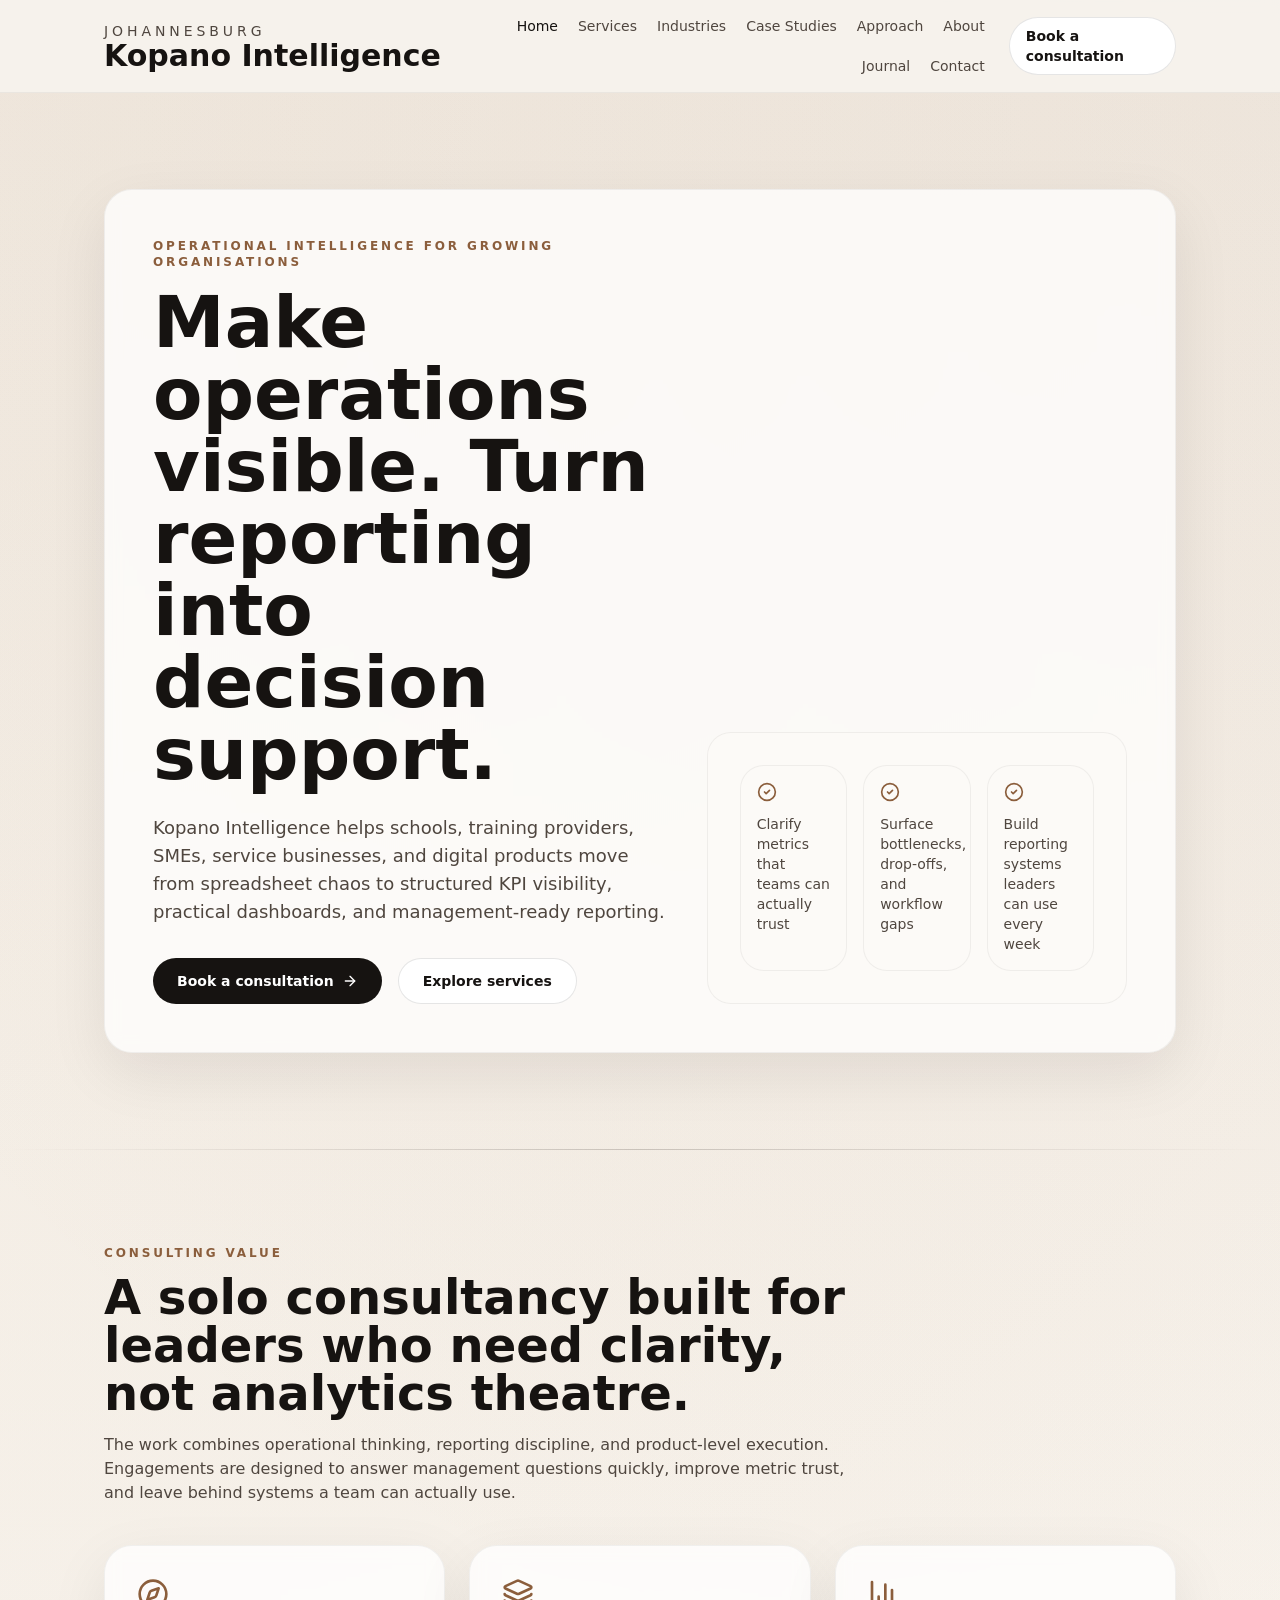
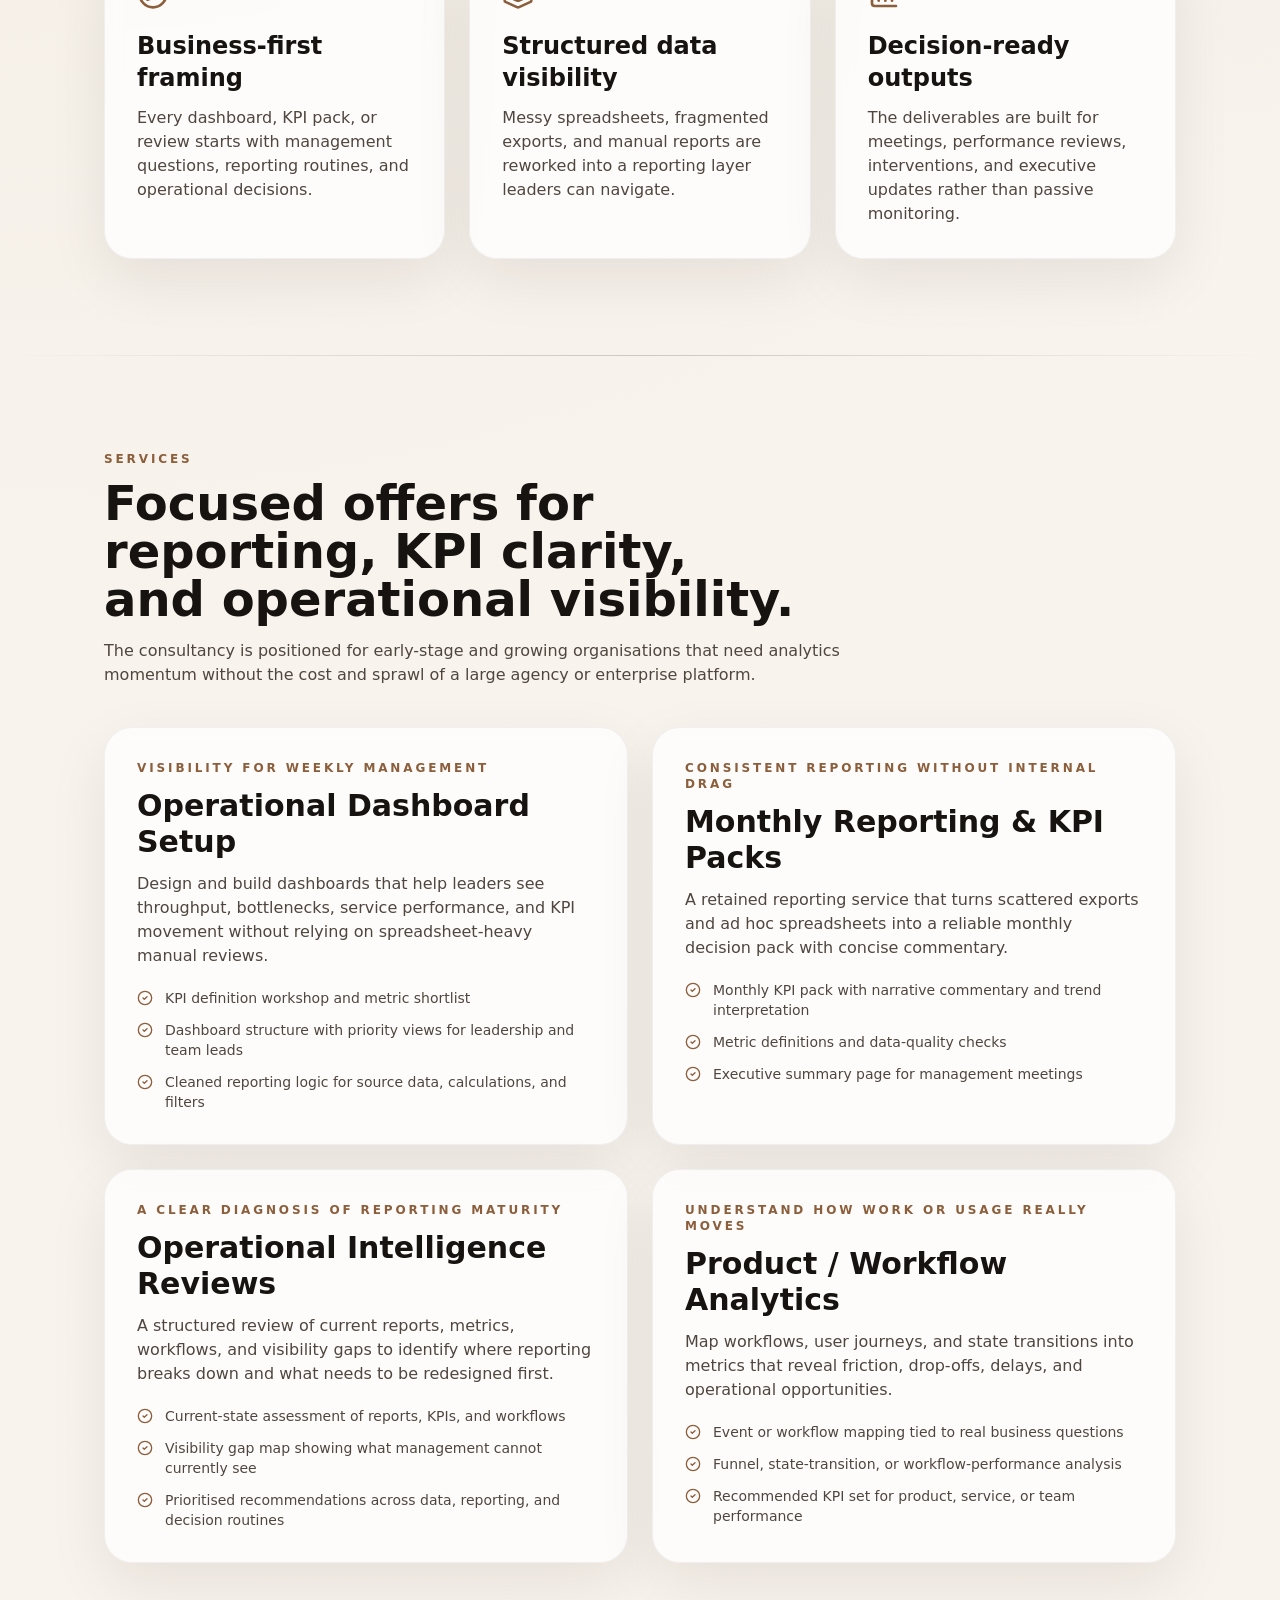
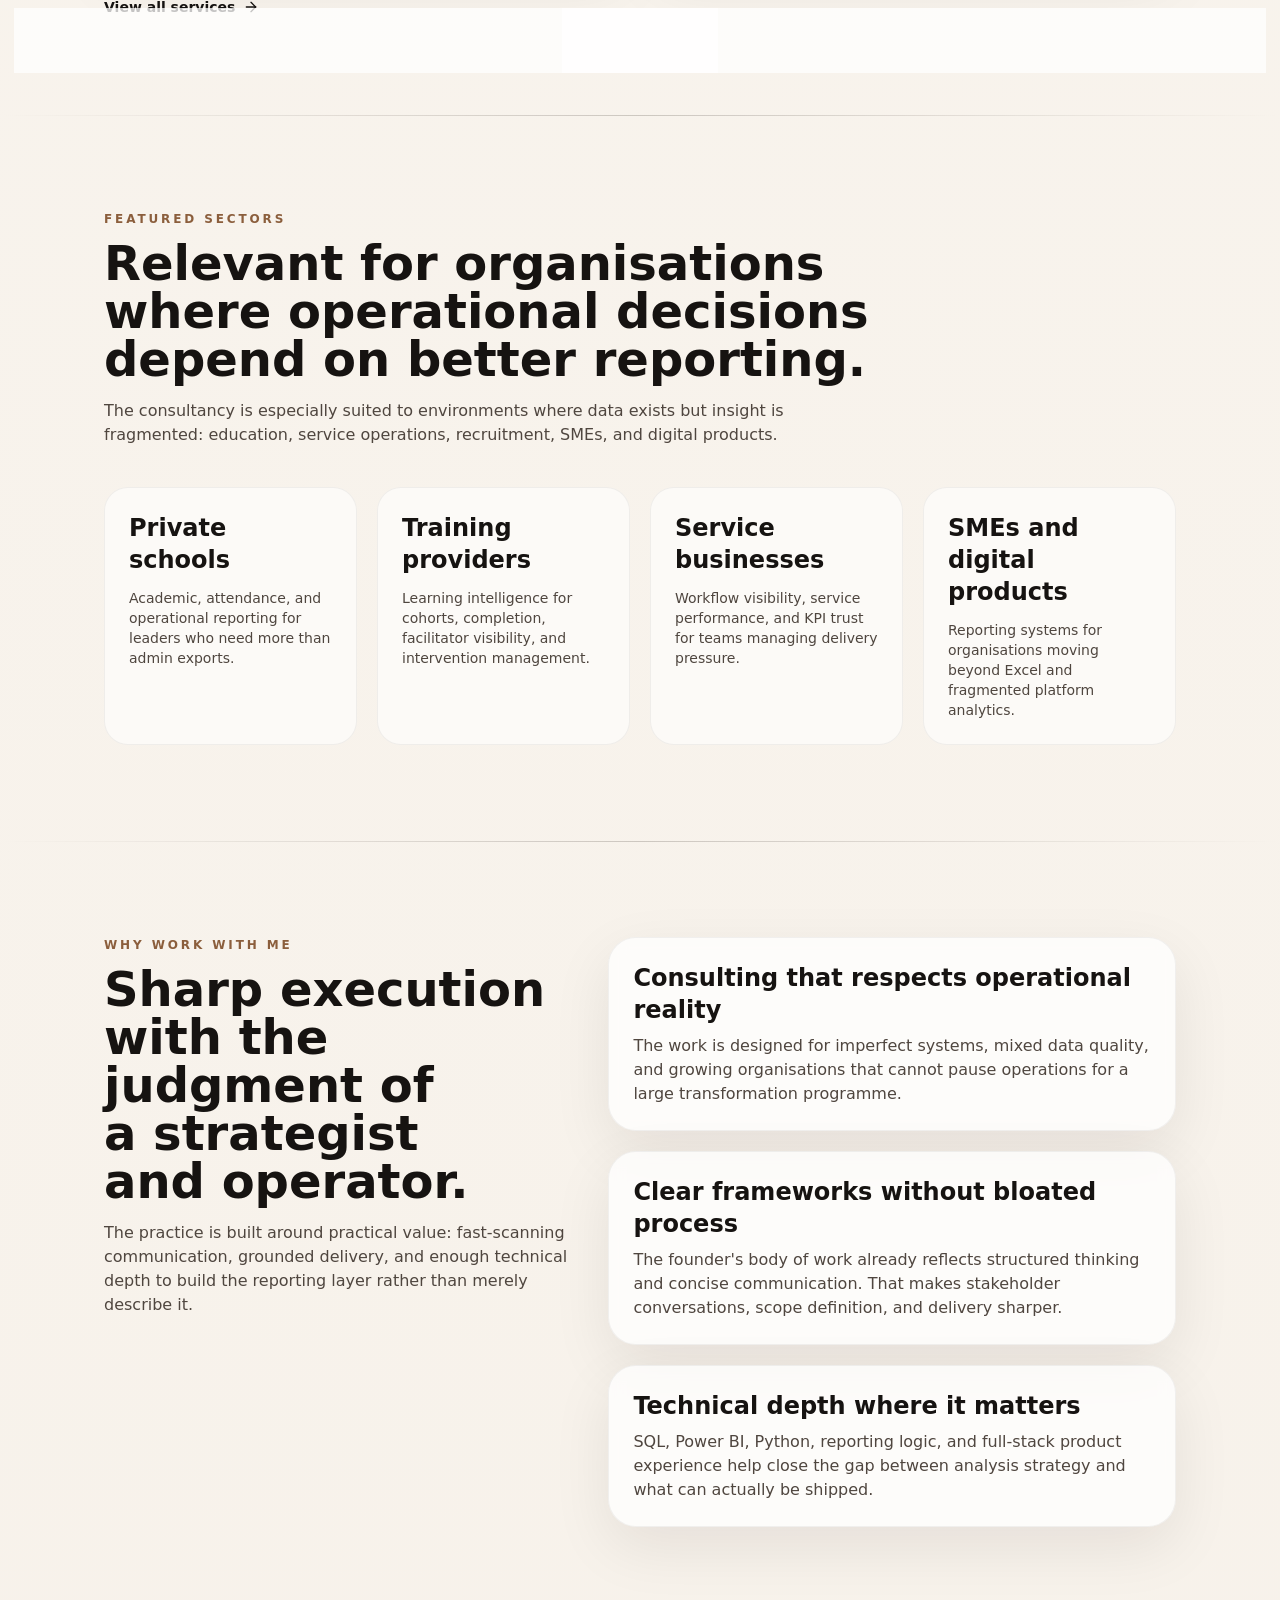
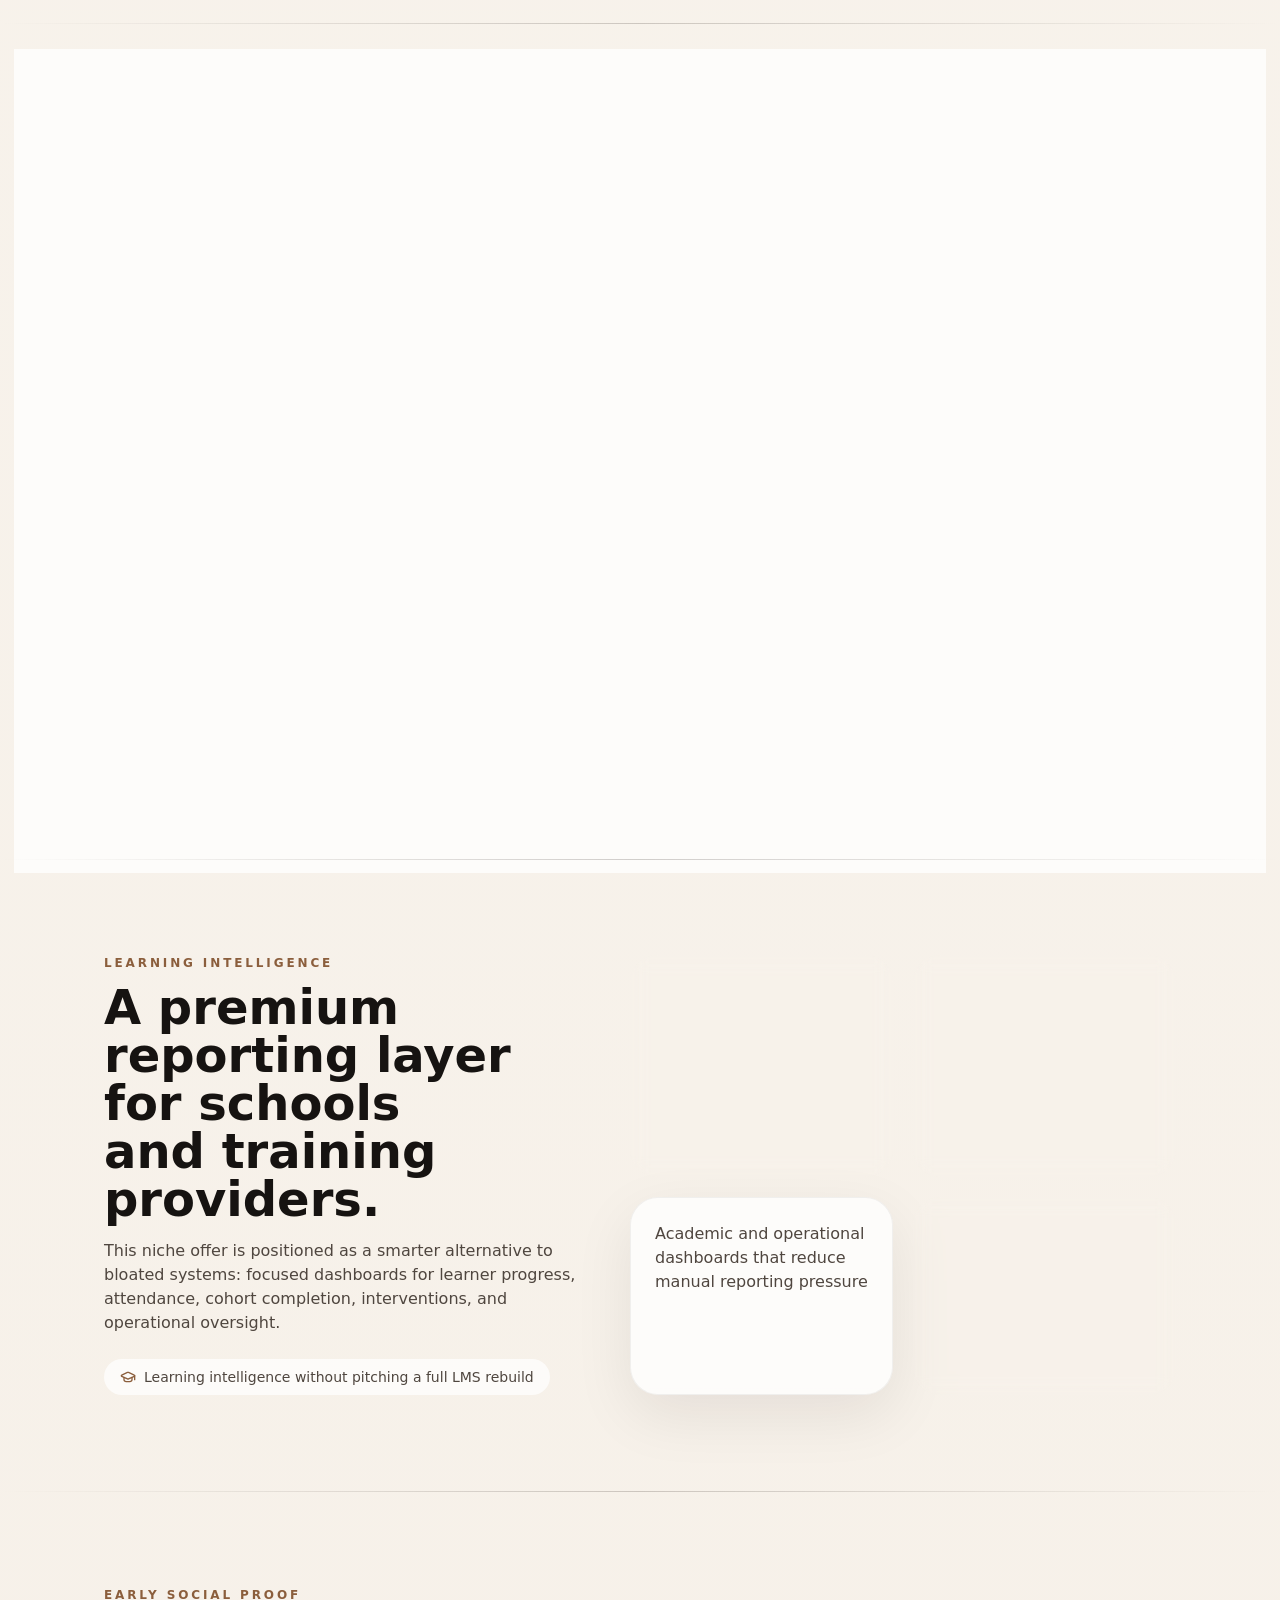
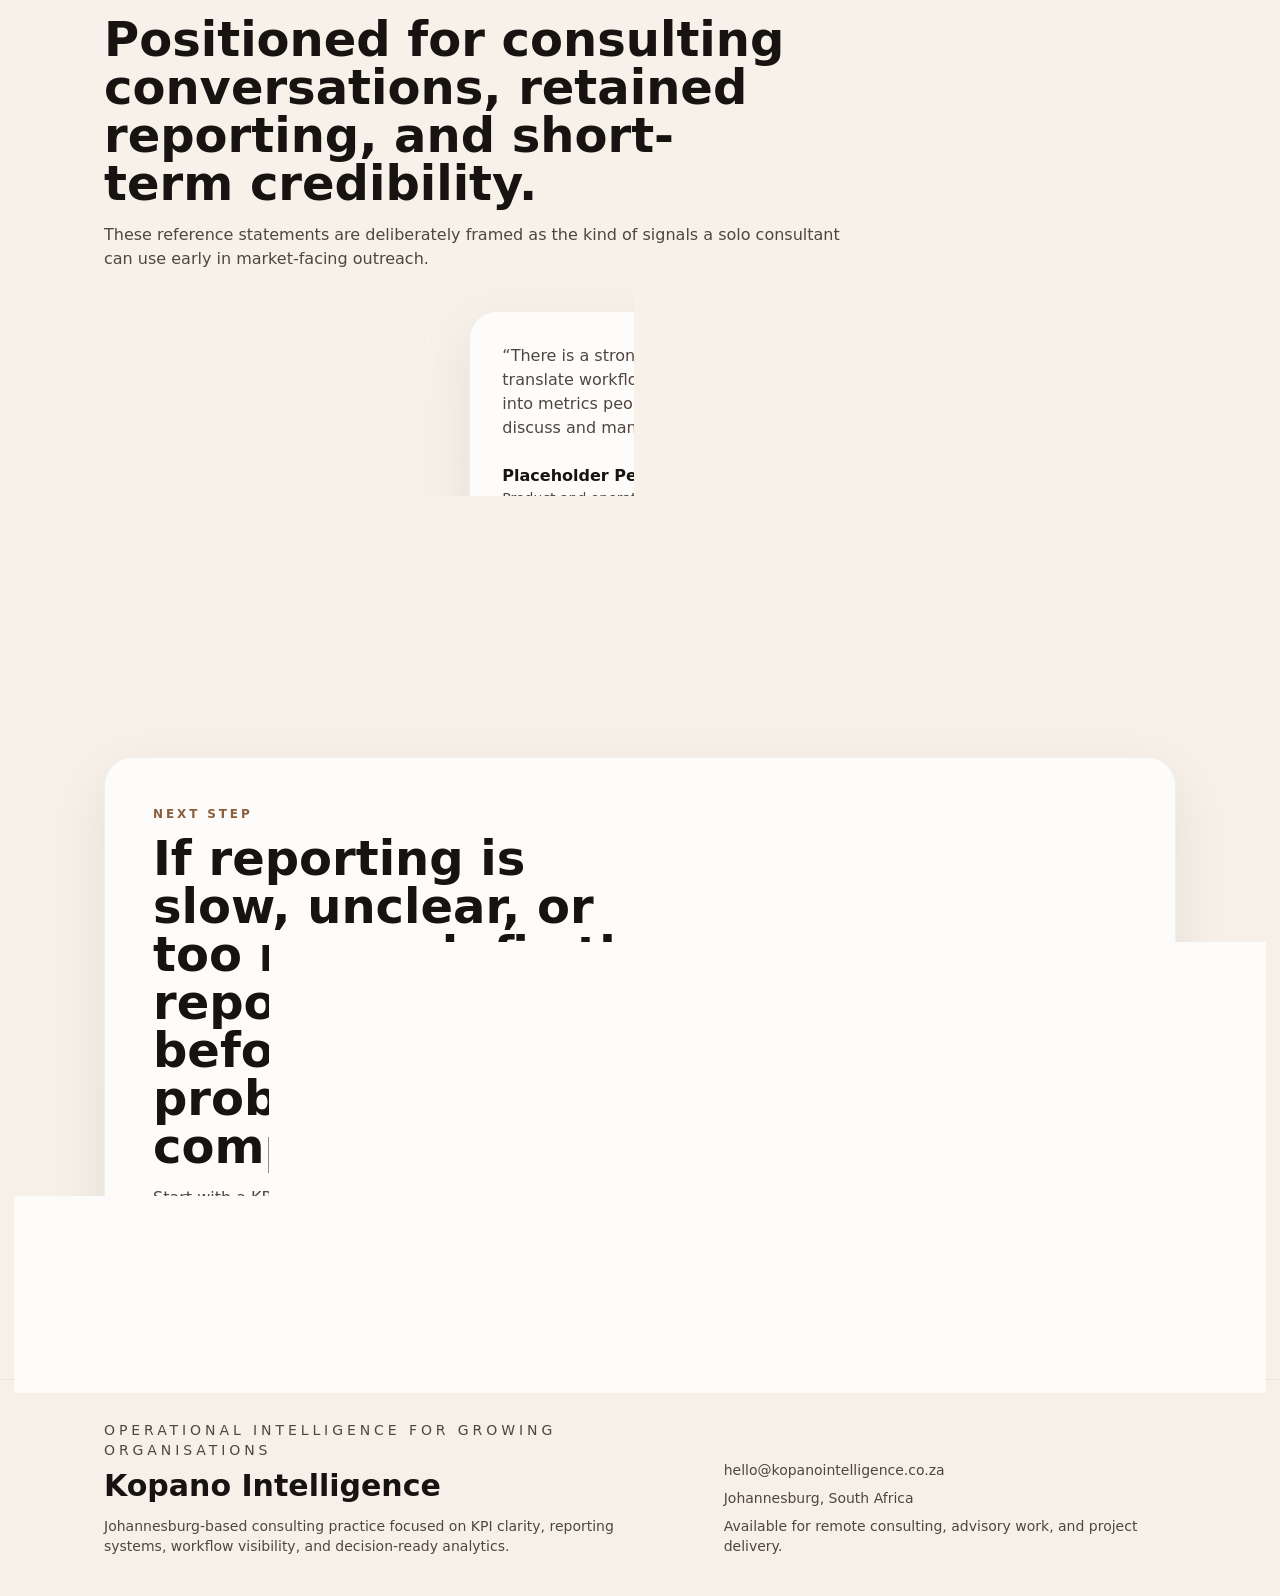
==== index.html @ d045ff09 "Deploy static site" ====
<!DOCTYPE html><html lang="en" class="__variable_30721a __variable_d2dc74"><head><meta charSet="utf-8"/><meta name="viewport" content="width=device-width, initial-scale=1"/><link rel="stylesheet" href="/_next/static/css/2de842f35b240e79.css" data-precedence="next"/><link rel="preload" as="script" fetchPriority="low" href="/_next/static/chunks/webpack-b4fee2531919e226.js"/><script src="/_next/static/chunks/4bd1b696-fc09fd79feedbf53.js" async=""></script><script src="/_next/static/chunks/684-5f3350590cb41196.js" async=""></script><script src="/_next/static/chunks/main-app-37c23f0be6a6ece7.js" async=""></script><script src="/_next/static/chunks/874-e2d9fd6bf963052c.js" async=""></script><script src="/_next/static/chunks/app/layout-d3eb45d1b00f2d97.js" async=""></script><script src="/_next/static/chunks/493-09ef97d90b1b3704.js" async=""></script><script src="/_next/static/chunks/app/page-2b15511d0e5f023a.js" async=""></script><title>Kopano Intelligence | Operational Intelligence for Growing Organisations</title><meta name="description" content="Kopano Intelligence is a Johannesburg-based solo analytics consultancy helping schools, SMEs, service businesses, and digital products build KPI clarity, reporting systems, and operational visibility."/><meta property="og:title" content="Kopano Intelligence"/><meta property="og:description" content="Operational intelligence, KPI design, dashboards, and reporting systems for growing organisations."/><meta property="og:type" content="website"/><meta name="twitter:card" content="summary_large_image"/><meta name="twitter:title" content="Kopano Intelligence"/><meta name="twitter:description" content="Operational intelligence for growing organisations across South Africa and beyond."/><link rel="icon" href="/favicon.svg"/><script>document.querySelectorAll('body link[rel="icon"], body link[rel="apple-touch-icon"]').forEach(el => document.head.appendChild(el))</script><script src="/_next/static/chunks/polyfills-42372ed130431b0a.js" noModule=""></script></head><body class="font-[var(--font-body)] text-[15px] leading-7 sm:text-base"><header class="sticky top-0 z-50 border-b border-black/5 bg-mist/90 backdrop-blur"><div class="container-shell py-4"><div class="flex min-h-[60px] items-center justify-between gap-6"><a class="min-w-fit" href="/"><div class="text-sm uppercase tracking-[0.28em] text-dusk">Johannesburg</div><div class="font-[var(--font-display)] text-3xl font-semibold leading-none">Kopano Intelligence</div></a><nav class="hidden flex-wrap items-center justify-end gap-5 lg:flex"><a class="text-sm transition text-ink" href="/">Home</a><a class="text-sm transition text-dusk hover:text-ink" href="/services">Services</a><a class="text-sm transition text-dusk hover:text-ink" href="/industries">Industries</a><a class="text-sm transition text-dusk hover:text-ink" href="/case-studies">Case Studies</a><a class="text-sm transition text-dusk hover:text-ink" href="/approach">Approach</a><a class="text-sm transition text-dusk hover:text-ink" href="/about">About</a><a class="text-sm transition text-dusk hover:text-ink" href="/journal">Journal</a><a class="text-sm transition text-dusk hover:text-ink" href="/contact">Contact</a></nav><a class="rounded-full border border-black/10 bg-white px-4 py-2 text-sm font-semibold text-ink transition hover:border-black/20" href="/contact">Book a consultation</a></div><nav class="-mx-1 mt-4 flex gap-2 overflow-x-auto pb-1 lg:hidden"><a class="whitespace-nowrap rounded-full px-4 py-2 text-sm transition bg-ink text-white" href="/">Home</a><a class="whitespace-nowrap rounded-full px-4 py-2 text-sm transition border border-black/10 bg-white text-dusk" href="/services">Services</a><a class="whitespace-nowrap rounded-full px-4 py-2 text-sm transition border border-black/10 bg-white text-dusk" href="/industries">Industries</a><a class="whitespace-nowrap rounded-full px-4 py-2 text-sm transition border border-black/10 bg-white text-dusk" href="/case-studies">Case Studies</a><a class="whitespace-nowrap rounded-full px-4 py-2 text-sm transition border border-black/10 bg-white text-dusk" href="/approach">Approach</a><a class="whitespace-nowrap rounded-full px-4 py-2 text-sm transition border border-black/10 bg-white text-dusk" href="/about">About</a><a class="whitespace-nowrap rounded-full px-4 py-2 text-sm transition border border-black/10 bg-white text-dusk" href="/journal">Journal</a><a class="whitespace-nowrap rounded-full px-4 py-2 text-sm transition border border-black/10 bg-white text-dusk" href="/contact">Contact</a></nav></div></header><main><section class="section-space section-divider"><div class="container-shell"><div class="panel overflow-hidden p-8 lg:p-12"><div class="grid gap-10 lg:grid-cols-[1.1fr_0.9fr] lg:items-end"><div><p class="eyebrow">Operational Intelligence for Growing Organisations</p><h1 class="mt-4 max-w-4xl text-balance font-[var(--font-display)] text-5xl font-semibold leading-tight sm:text-6xl lg:text-7xl">Make operations visible. Turn reporting into decision support.</h1><p class="mt-6 max-w-2xl text-base text-dusk sm:text-lg">Kopano Intelligence helps schools, training providers, SMEs, service businesses, and digital products move from spreadsheet chaos to structured KPI visibility, practical dashboards, and management-ready reporting.</p><div class="mt-8 flex flex-wrap gap-4"><a class="inline-flex items-center gap-2 rounded-full bg-ink px-6 py-3 text-sm font-semibold text-white" href="/contact">Book a consultation<svg xmlns="http://www.w3.org/2000/svg" width="24" height="24" viewBox="0 0 24 24" fill="none" stroke="currentColor" stroke-width="2" stroke-linecap="round" stroke-linejoin="round" class="lucide lucide-arrow-right h-4 w-4" aria-hidden="true"><path d="M5 12h14"></path><path d="m12 5 7 7-7 7"></path></svg></a><a class="inline-flex items-center gap-2 rounded-full border border-black/10 bg-white px-6 py-3 text-sm font-semibold text-ink" href="/services">Explore services</a></div></div><div class="soft-panel p-6 lg:p-8"><div class="grid gap-4 sm:grid-cols-3"><div class="soft-panel p-4 text-sm text-dusk"><svg xmlns="http://www.w3.org/2000/svg" width="24" height="24" viewBox="0 0 24 24" fill="none" stroke="currentColor" stroke-width="2" stroke-linecap="round" stroke-linejoin="round" class="lucide lucide-circle-check mb-3 h-5 w-5 text-ember" aria-hidden="true"><circle cx="12" cy="12" r="10"></circle><path d="m9 12 2 2 4-4"></path></svg>Clarify metrics that teams can actually trust</div><div class="soft-panel p-4 text-sm text-dusk"><svg xmlns="http://www.w3.org/2000/svg" width="24" height="24" viewBox="0 0 24 24" fill="none" stroke="currentColor" stroke-width="2" stroke-linecap="round" stroke-linejoin="round" class="lucide lucide-circle-check mb-3 h-5 w-5 text-ember" aria-hidden="true"><circle cx="12" cy="12" r="10"></circle><path d="m9 12 2 2 4-4"></path></svg>Surface bottlenecks, drop-offs, and workflow gaps</div><div class="soft-panel p-4 text-sm text-dusk"><svg xmlns="http://www.w3.org/2000/svg" width="24" height="24" viewBox="0 0 24 24" fill="none" stroke="currentColor" stroke-width="2" stroke-linecap="round" stroke-linejoin="round" class="lucide lucide-circle-check mb-3 h-5 w-5 text-ember" aria-hidden="true"><circle cx="12" cy="12" r="10"></circle><path d="m9 12 2 2 4-4"></path></svg>Build reporting systems leaders can use every week</div></div></div></div></div></div></section><section class="section-space section-divider" style="opacity:0;transform:translateY(24px)"><div class="container-shell"><div class="max-w-3xl"><p class="eyebrow">Consulting Value</p><h2 class="mt-3 text-balance font-[var(--font-display)] text-4xl font-semibold sm:text-5xl">A solo consultancy built for leaders who need clarity, not analytics theatre.</h2><p class="mt-4 text-dusk">The work combines operational thinking, reporting discipline, and product-level execution. Engagements are designed to answer management questions quickly, improve metric trust, and leave behind systems a team can actually use.</p></div><div class="mt-10 grid gap-6 lg:grid-cols-3"><div class="panel p-8"><svg xmlns="http://www.w3.org/2000/svg" width="24" height="24" viewBox="0 0 24 24" fill="none" stroke="currentColor" stroke-width="2" stroke-linecap="round" stroke-linejoin="round" class="lucide lucide-compass h-8 w-8 text-ember" aria-hidden="true"><path d="m16.24 7.76-1.804 5.411a2 2 0 0 1-1.265 1.265L7.76 16.24l1.804-5.411a2 2 0 0 1 1.265-1.265z"></path><circle cx="12" cy="12" r="10"></circle></svg><h3 class="mt-5 text-2xl font-semibold font-[var(--font-display)]">Business-first framing</h3><p class="mt-3 text-dusk">Every dashboard, KPI pack, or review starts with management questions, reporting routines, and operational decisions.</p></div><div class="panel p-8"><svg xmlns="http://www.w3.org/2000/svg" width="24" height="24" viewBox="0 0 24 24" fill="none" stroke="currentColor" stroke-width="2" stroke-linecap="round" stroke-linejoin="round" class="lucide lucide-layers h-8 w-8 text-ember" aria-hidden="true"><path d="M12.83 2.18a2 2 0 0 0-1.66 0L2.6 6.08a1 1 0 0 0 0 1.83l8.58 3.91a2 2 0 0 0 1.66 0l8.58-3.9a1 1 0 0 0 0-1.83z"></path><path d="M2 12a1 1 0 0 0 .58.91l8.6 3.91a2 2 0 0 0 1.65 0l8.58-3.9A1 1 0 0 0 22 12"></path><path d="M2 17a1 1 0 0 0 .58.91l8.6 3.91a2 2 0 0 0 1.65 0l8.58-3.9A1 1 0 0 0 22 17"></path></svg><h3 class="mt-5 text-2xl font-semibold font-[var(--font-display)]">Structured data visibility</h3><p class="mt-3 text-dusk">Messy spreadsheets, fragmented exports, and manual reports are reworked into a reporting layer leaders can navigate.</p></div><div class="panel p-8"><svg xmlns="http://www.w3.org/2000/svg" width="24" height="24" viewBox="0 0 24 24" fill="none" stroke="currentColor" stroke-width="2" stroke-linecap="round" stroke-linejoin="round" class="lucide lucide-chart-column h-8 w-8 text-ember" aria-hidden="true"><path d="M3 3v16a2 2 0 0 0 2 2h16"></path><path d="M18 17V9"></path><path d="M13 17V5"></path><path d="M8 17v-3"></path></svg><h3 class="mt-5 text-2xl font-semibold font-[var(--font-display)]">Decision-ready outputs</h3><p class="mt-3 text-dusk">The deliverables are built for meetings, performance reviews, interventions, and executive updates rather than passive monitoring.</p></div></div></div></section><section class="section-space section-divider" style="opacity:0;transform:translateY(24px)"><div class="container-shell"><div class="max-w-3xl"><p class="eyebrow">Services</p><h2 class="mt-3 text-balance font-[var(--font-display)] text-4xl font-semibold sm:text-5xl">Focused offers for reporting, KPI clarity, and operational visibility.</h2><p class="mt-4 text-dusk">The consultancy is positioned for early-stage and growing organisations that need analytics momentum without the cost and sprawl of a large agency or enterprise platform.</p></div><div class="mt-10 grid gap-6 lg:grid-cols-2"><div class="panel p-8"><p class="eyebrow">Visibility for weekly management</p><h3 class="mt-3 text-3xl font-semibold font-[var(--font-display)]">Operational Dashboard Setup</h3><p class="mt-3 text-dusk">Design and build dashboards that help leaders see throughput, bottlenecks, service performance, and KPI movement without relying on spreadsheet-heavy manual reviews.</p><ul class="mt-5 space-y-3 text-sm text-dusk"><li class="flex gap-3"><svg xmlns="http://www.w3.org/2000/svg" width="24" height="24" viewBox="0 0 24 24" fill="none" stroke="currentColor" stroke-width="2" stroke-linecap="round" stroke-linejoin="round" class="lucide lucide-circle-check mt-0.5 h-4 w-4 shrink-0 text-ember" aria-hidden="true"><circle cx="12" cy="12" r="10"></circle><path d="m9 12 2 2 4-4"></path></svg><span>KPI definition workshop and metric shortlist</span></li><li class="flex gap-3"><svg xmlns="http://www.w3.org/2000/svg" width="24" height="24" viewBox="0 0 24 24" fill="none" stroke="currentColor" stroke-width="2" stroke-linecap="round" stroke-linejoin="round" class="lucide lucide-circle-check mt-0.5 h-4 w-4 shrink-0 text-ember" aria-hidden="true"><circle cx="12" cy="12" r="10"></circle><path d="m9 12 2 2 4-4"></path></svg><span>Dashboard structure with priority views for leadership and team leads</span></li><li class="flex gap-3"><svg xmlns="http://www.w3.org/2000/svg" width="24" height="24" viewBox="0 0 24 24" fill="none" stroke="currentColor" stroke-width="2" stroke-linecap="round" stroke-linejoin="round" class="lucide lucide-circle-check mt-0.5 h-4 w-4 shrink-0 text-ember" aria-hidden="true"><circle cx="12" cy="12" r="10"></circle><path d="m9 12 2 2 4-4"></path></svg><span>Cleaned reporting logic for source data, calculations, and filters</span></li></ul></div><div class="panel p-8"><p class="eyebrow">Consistent reporting without internal drag</p><h3 class="mt-3 text-3xl font-semibold font-[var(--font-display)]">Monthly Reporting &amp; KPI Packs</h3><p class="mt-3 text-dusk">A retained reporting service that turns scattered exports and ad hoc spreadsheets into a reliable monthly decision pack with concise commentary.</p><ul class="mt-5 space-y-3 text-sm text-dusk"><li class="flex gap-3"><svg xmlns="http://www.w3.org/2000/svg" width="24" height="24" viewBox="0 0 24 24" fill="none" stroke="currentColor" stroke-width="2" stroke-linecap="round" stroke-linejoin="round" class="lucide lucide-circle-check mt-0.5 h-4 w-4 shrink-0 text-ember" aria-hidden="true"><circle cx="12" cy="12" r="10"></circle><path d="m9 12 2 2 4-4"></path></svg><span>Monthly KPI pack with narrative commentary and trend interpretation</span></li><li class="flex gap-3"><svg xmlns="http://www.w3.org/2000/svg" width="24" height="24" viewBox="0 0 24 24" fill="none" stroke="currentColor" stroke-width="2" stroke-linecap="round" stroke-linejoin="round" class="lucide lucide-circle-check mt-0.5 h-4 w-4 shrink-0 text-ember" aria-hidden="true"><circle cx="12" cy="12" r="10"></circle><path d="m9 12 2 2 4-4"></path></svg><span>Metric definitions and data-quality checks</span></li><li class="flex gap-3"><svg xmlns="http://www.w3.org/2000/svg" width="24" height="24" viewBox="0 0 24 24" fill="none" stroke="currentColor" stroke-width="2" stroke-linecap="round" stroke-linejoin="round" class="lucide lucide-circle-check mt-0.5 h-4 w-4 shrink-0 text-ember" aria-hidden="true"><circle cx="12" cy="12" r="10"></circle><path d="m9 12 2 2 4-4"></path></svg><span>Executive summary page for management meetings</span></li></ul></div><div class="panel p-8"><p class="eyebrow">A clear diagnosis of reporting maturity</p><h3 class="mt-3 text-3xl font-semibold font-[var(--font-display)]">Operational Intelligence Reviews</h3><p class="mt-3 text-dusk">A structured review of current reports, metrics, workflows, and visibility gaps to identify where reporting breaks down and what needs to be redesigned first.</p><ul class="mt-5 space-y-3 text-sm text-dusk"><li class="flex gap-3"><svg xmlns="http://www.w3.org/2000/svg" width="24" height="24" viewBox="0 0 24 24" fill="none" stroke="currentColor" stroke-width="2" stroke-linecap="round" stroke-linejoin="round" class="lucide lucide-circle-check mt-0.5 h-4 w-4 shrink-0 text-ember" aria-hidden="true"><circle cx="12" cy="12" r="10"></circle><path d="m9 12 2 2 4-4"></path></svg><span>Current-state assessment of reports, KPIs, and workflows</span></li><li class="flex gap-3"><svg xmlns="http://www.w3.org/2000/svg" width="24" height="24" viewBox="0 0 24 24" fill="none" stroke="currentColor" stroke-width="2" stroke-linecap="round" stroke-linejoin="round" class="lucide lucide-circle-check mt-0.5 h-4 w-4 shrink-0 text-ember" aria-hidden="true"><circle cx="12" cy="12" r="10"></circle><path d="m9 12 2 2 4-4"></path></svg><span>Visibility gap map showing what management cannot currently see</span></li><li class="flex gap-3"><svg xmlns="http://www.w3.org/2000/svg" width="24" height="24" viewBox="0 0 24 24" fill="none" stroke="currentColor" stroke-width="2" stroke-linecap="round" stroke-linejoin="round" class="lucide lucide-circle-check mt-0.5 h-4 w-4 shrink-0 text-ember" aria-hidden="true"><circle cx="12" cy="12" r="10"></circle><path d="m9 12 2 2 4-4"></path></svg><span>Prioritised recommendations across data, reporting, and decision routines</span></li></ul></div><div class="panel p-8"><p class="eyebrow">Understand how work or usage really moves</p><h3 class="mt-3 text-3xl font-semibold font-[var(--font-display)]">Product / Workflow Analytics</h3><p class="mt-3 text-dusk">Map workflows, user journeys, and state transitions into metrics that reveal friction, drop-offs, delays, and operational opportunities.</p><ul class="mt-5 space-y-3 text-sm text-dusk"><li class="flex gap-3"><svg xmlns="http://www.w3.org/2000/svg" width="24" height="24" viewBox="0 0 24 24" fill="none" stroke="currentColor" stroke-width="2" stroke-linecap="round" stroke-linejoin="round" class="lucide lucide-circle-check mt-0.5 h-4 w-4 shrink-0 text-ember" aria-hidden="true"><circle cx="12" cy="12" r="10"></circle><path d="m9 12 2 2 4-4"></path></svg><span>Event or workflow mapping tied to real business questions</span></li><li class="flex gap-3"><svg xmlns="http://www.w3.org/2000/svg" width="24" height="24" viewBox="0 0 24 24" fill="none" stroke="currentColor" stroke-width="2" stroke-linecap="round" stroke-linejoin="round" class="lucide lucide-circle-check mt-0.5 h-4 w-4 shrink-0 text-ember" aria-hidden="true"><circle cx="12" cy="12" r="10"></circle><path d="m9 12 2 2 4-4"></path></svg><span>Funnel, state-transition, or workflow-performance analysis</span></li><li class="flex gap-3"><svg xmlns="http://www.w3.org/2000/svg" width="24" height="24" viewBox="0 0 24 24" fill="none" stroke="currentColor" stroke-width="2" stroke-linecap="round" stroke-linejoin="round" class="lucide lucide-circle-check mt-0.5 h-4 w-4 shrink-0 text-ember" aria-hidden="true"><circle cx="12" cy="12" r="10"></circle><path d="m9 12 2 2 4-4"></path></svg><span>Recommended KPI set for product, service, or team performance</span></li></ul></div></div><div class="mt-8"><a class="inline-flex items-center gap-2 text-sm font-semibold text-ink" href="/services">View all services <svg xmlns="http://www.w3.org/2000/svg" width="24" height="24" viewBox="0 0 24 24" fill="none" stroke="currentColor" stroke-width="2" stroke-linecap="round" stroke-linejoin="round" class="lucide lucide-arrow-right h-4 w-4" aria-hidden="true"><path d="M5 12h14"></path><path d="m12 5 7 7-7 7"></path></svg></a></div></div></section><section class="section-space section-divider" style="opacity:0;transform:translateY(24px)"><div class="container-shell"><div class="max-w-3xl"><p class="eyebrow">Featured Sectors</p><h2 class="mt-3 text-balance font-[var(--font-display)] text-4xl font-semibold sm:text-5xl">Relevant for organisations where operational decisions depend on better reporting.</h2><p class="mt-4 text-dusk">The consultancy is especially suited to environments where data exists but insight is fragmented: education, service operations, recruitment, SMEs, and digital products.</p></div><div class="mt-10 grid gap-5 md:grid-cols-2 xl:grid-cols-4"><div class="soft-panel p-6"><h3 class="text-2xl font-semibold font-[var(--font-display)]">Private schools</h3><p class="mt-3 text-sm text-dusk">Academic, attendance, and operational reporting for leaders who need more than admin exports.</p></div><div class="soft-panel p-6"><h3 class="text-2xl font-semibold font-[var(--font-display)]">Training providers</h3><p class="mt-3 text-sm text-dusk">Learning intelligence for cohorts, completion, facilitator visibility, and intervention management.</p></div><div class="soft-panel p-6"><h3 class="text-2xl font-semibold font-[var(--font-display)]">Service businesses</h3><p class="mt-3 text-sm text-dusk">Workflow visibility, service performance, and KPI trust for teams managing delivery pressure.</p></div><div class="soft-panel p-6"><h3 class="text-2xl font-semibold font-[var(--font-display)]">SMEs and digital products</h3><p class="mt-3 text-sm text-dusk">Reporting systems for organisations moving beyond Excel and fragmented platform analytics.</p></div></div></div></section><section class="section-space section-divider" style="opacity:0;transform:translateY(24px)"><div class="container-shell grid gap-10 lg:grid-cols-[0.9fr_1.1fr] lg:items-start"><div><div class="max-w-3xl"><p class="eyebrow">Why Work With Me</p><h2 class="mt-3 text-balance font-[var(--font-display)] text-4xl font-semibold sm:text-5xl">Sharp execution with the judgment of a strategist and operator.</h2><p class="mt-4 text-dusk">The practice is built around practical value: fast-scanning communication, grounded delivery, and enough technical depth to build the reporting layer rather than merely describe it.</p></div></div><div class="grid gap-5"><div class="panel p-6"><h3 class="text-2xl font-semibold font-[var(--font-display)]">Consulting that respects operational reality</h3><p class="mt-2 text-dusk">The work is designed for imperfect systems, mixed data quality, and growing organisations that cannot pause operations for a large transformation programme.</p></div><div class="panel p-6"><h3 class="text-2xl font-semibold font-[var(--font-display)]">Clear frameworks without bloated process</h3><p class="mt-2 text-dusk">The founder&#x27;s body of work already reflects structured thinking and concise communication. That makes stakeholder conversations, scope definition, and delivery sharper.</p></div><div class="panel p-6"><h3 class="text-2xl font-semibold font-[var(--font-display)]">Technical depth where it matters</h3><p class="mt-2 text-dusk">SQL, Power BI, Python, reporting logic, and full-stack product experience help close the gap between analysis strategy and what can actually be shipped.</p></div></div></div></section><section class="section-space section-divider" style="opacity:0;transform:translateY(24px)"><div class="container-shell"><div class="panel overflow-hidden"><div class="grid gap-8 p-8 lg:grid-cols-[1.1fr_0.9fr] lg:p-12"><div><p class="eyebrow">Featured Case Study</p><h2 class="mt-3 text-4xl font-semibold font-[var(--font-display)] sm:text-5xl">Bontle: an operational intelligence proof point for service-team visibility.</h2><p class="mt-5 max-w-2xl text-dusk">Designed and shipped as a practical analytics product example, Bontle demonstrates how service workflows can be translated into measurable states, reliable KPI definitions, and executive-ready reporting architecture.</p><div class="mt-6 flex flex-wrap gap-3 text-sm text-dusk"><span class="rounded-full bg-black/5 px-4 py-2">Workflow visibility</span><span class="rounded-full bg-black/5 px-4 py-2">KPI design</span><span class="rounded-full bg-black/5 px-4 py-2">Reporting architecture</span><span class="rounded-full bg-black/5 px-4 py-2">Executive dashboards</span><span class="rounded-full bg-black/5 px-4 py-2">Service intelligence</span></div><a class="mt-8 inline-flex items-center gap-2 text-sm font-semibold text-ink" href="/case-studies">Read the case study <svg xmlns="http://www.w3.org/2000/svg" width="24" height="24" viewBox="0 0 24 24" fill="none" stroke="currentColor" stroke-width="2" stroke-linecap="round" stroke-linejoin="round" class="lucide lucide-arrow-right h-4 w-4" aria-hidden="true"><path d="M5 12h14"></path><path d="m12 5 7 7-7 7"></path></svg></a></div><div class="soft-panel p-7"><p class="eyebrow">What It Demonstrates</p><ul class="mt-5 space-y-4 text-sm text-dusk"><li class="flex gap-3"><svg xmlns="http://www.w3.org/2000/svg" width="24" height="24" viewBox="0 0 24 24" fill="none" stroke="currentColor" stroke-width="2" stroke-linecap="round" stroke-linejoin="round" class="lucide lucide-circle-check mt-0.5 h-4 w-4 shrink-0 text-ember" aria-hidden="true"><circle cx="12" cy="12" r="10"></circle><path d="m9 12 2 2 4-4"></path></svg><span>Translated service workflows into measurable state transitions</span></li><li class="flex gap-3"><svg xmlns="http://www.w3.org/2000/svg" width="24" height="24" viewBox="0 0 24 24" fill="none" stroke="currentColor" stroke-width="2" stroke-linecap="round" stroke-linejoin="round" class="lucide lucide-circle-check mt-0.5 h-4 w-4 shrink-0 text-ember" aria-hidden="true"><circle cx="12" cy="12" r="10"></circle><path d="m9 12 2 2 4-4"></path></svg><span>Designed KPI logic that could support audit-ready reporting</span></li><li class="flex gap-3"><svg xmlns="http://www.w3.org/2000/svg" width="24" height="24" viewBox="0 0 24 24" fill="none" stroke="currentColor" stroke-width="2" stroke-linecap="round" stroke-linejoin="round" class="lucide lucide-circle-check mt-0.5 h-4 w-4 shrink-0 text-ember" aria-hidden="true"><circle cx="12" cy="12" r="10"></circle><path d="m9 12 2 2 4-4"></path></svg><span>Created a reporting architecture for operations and leadership visibility</span></li><li class="flex gap-3"><svg xmlns="http://www.w3.org/2000/svg" width="24" height="24" viewBox="0 0 24 24" fill="none" stroke="currentColor" stroke-width="2" stroke-linecap="round" stroke-linejoin="round" class="lucide lucide-circle-check mt-0.5 h-4 w-4 shrink-0 text-ember" aria-hidden="true"><circle cx="12" cy="12" r="10"></circle><path d="m9 12 2 2 4-4"></path></svg><span>Demonstrated how service-team data can become decision support rather than raw activity logs</span></li></ul></div></div></div></div></section><section class="section-space section-divider" style="opacity:0;transform:translateY(24px)"><div class="container-shell grid gap-8 lg:grid-cols-[0.95fr_1.05fr]"><div><div class="max-w-3xl"><p class="eyebrow">Learning Intelligence</p><h2 class="mt-3 text-balance font-[var(--font-display)] text-4xl font-semibold sm:text-5xl">A premium reporting layer for schools and training providers.</h2><p class="mt-4 text-dusk">This niche offer is positioned as a smarter alternative to bloated systems: focused dashboards for learner progress, attendance, cohort completion, interventions, and operational oversight.</p></div><div class="mt-6 inline-flex items-center gap-2 rounded-full bg-white/70 px-4 py-2 text-sm text-dusk"><svg xmlns="http://www.w3.org/2000/svg" width="24" height="24" viewBox="0 0 24 24" fill="none" stroke="currentColor" stroke-width="2" stroke-linecap="round" stroke-linejoin="round" class="lucide lucide-graduation-cap h-4 w-4 text-ember" aria-hidden="true"><path d="M21.42 10.922a1 1 0 0 0-.019-1.838L12.83 5.18a2 2 0 0 0-1.66 0L2.6 9.08a1 1 0 0 0 0 1.832l8.57 3.908a2 2 0 0 0 1.66 0z"></path><path d="M22 10v6"></path><path d="M6 12.5V16a6 3 0 0 0 12 0v-3.5"></path></svg>Learning intelligence without pitching a full LMS rebuild</div></div><div class="grid gap-5 sm:grid-cols-2"><div class="panel p-6 text-dusk">Learner performance visibility by cohort, module, or facilitator</div><div class="panel p-6 text-dusk">Attendance, completion, and intervention tracking for academic or training teams</div><div class="panel p-6 text-dusk">Academic and operational dashboards that reduce manual reporting pressure</div><div class="panel p-6 text-dusk">Bespoke reporting structures aligned to real meetings and decisions</div></div></div></section><section class="section-space" style="opacity:0;transform:translateY(24px)"><div class="container-shell"><div class="max-w-3xl"><p class="eyebrow">Early Social Proof</p><h2 class="mt-3 text-balance font-[var(--font-display)] text-4xl font-semibold sm:text-5xl">Positioned for consulting conversations, retained reporting, and short-term credibility.</h2><p class="mt-4 text-dusk">These reference statements are deliberately framed as the kind of signals a solo consultant can use early in market-facing outreach.</p></div><div class="mt-10 grid gap-6 lg:grid-cols-3"><div class="panel p-8"><p class="text-dusk">“<!-- -->The reporting style is calm, structured, and useful for leadership decisions. It does not bury the important signal under noise.<!-- -->”</p><div class="mt-6"><p class="font-semibold">Placeholder Client Signal</p><p class="text-sm text-dusk">School operations leader</p></div></div><div class="panel p-8"><p class="text-dusk">“<!-- -->There is a strong ability to translate workflow complexity into metrics people can actually discuss and manage against.<!-- -->”</p><div class="mt-6"><p class="font-semibold">Placeholder Peer Signal</p><p class="text-sm text-dusk">Product and operations collaborator</p></div></div><div class="panel p-8"><p class="text-dusk">“<!-- -->The work feels practical and commercially aware. It is analytics with business judgment rather than analytics for its own sake.<!-- -->”</p><div class="mt-6"><p class="font-semibold">Placeholder Advisory Signal</p><p class="text-sm text-dusk">SME founder perspective</p></div></div></div></div></section><section class="section-space" style="opacity:0;transform:translateY(24px)"><div class="container-shell"><div class="panel p-8 lg:p-12"><div class="grid gap-8 lg:grid-cols-[1.1fr_0.9fr] lg:items-end"><div><p class="eyebrow">Next Step</p><h2 class="mt-3 text-balance font-[var(--font-display)] text-4xl font-semibold sm:text-5xl">If reporting is slow, unclear, or too manual, fix the reporting layer before the problem compounds.</h2><p class="mt-4 max-w-2xl text-dusk">Start with a KPI audit, dashboard project, or a discussion about a reporting bottleneck that leadership keeps circling.</p></div><div class="flex flex-wrap gap-4 lg:justify-end"><a class="inline-flex items-center gap-2 rounded-full bg-ink px-6 py-3 text-sm font-semibold text-white" href="/contact">Discuss a reporting problem<svg xmlns="http://www.w3.org/2000/svg" width="24" height="24" viewBox="0 0 24 24" fill="none" stroke="currentColor" stroke-width="2" stroke-linecap="round" stroke-linejoin="round" class="lucide lucide-arrow-right h-4 w-4" aria-hidden="true"><path d="M5 12h14"></path><path d="m12 5 7 7-7 7"></path></svg></a><a class="inline-flex items-center gap-2 rounded-full border border-black/10 bg-white px-6 py-3 text-sm font-semibold text-ink" href="/approach">See the method</a></div></div></div></div></section><!--$--><!--/$--><!--$--><!--/$--></main><footer class="border-t border-black/5 py-10"><div class="container-shell flex flex-col gap-6 md:flex-row md:items-end md:justify-between"><div><div class="text-sm uppercase tracking-[0.28em] text-dusk">Operational Intelligence for Growing Organisations</div><div class="mt-2 font-[var(--font-display)] text-3xl font-semibold">Kopano Intelligence</div><p class="mt-3 max-w-xl text-sm text-dusk">Johannesburg-based consulting practice focused on KPI clarity, reporting systems, workflow visibility, and decision-ready analytics.</p></div><div class="flex flex-col gap-2 text-sm text-dusk"><a href="/contact">hello@kopanointelligence.co.za</a><p>Johannesburg, South Africa</p><p>Available for remote consulting, advisory work, and project delivery.</p></div></div></footer><script src="/_next/static/chunks/webpack-b4fee2531919e226.js" async=""></script><script>(self.__next_f=self.__next_f||[]).push([0])</script><script>self.__next_f.push([1,"1:\"$Sreact.fragment\"\n2:I[8327,[\"874\",\"static/chunks/874-e2d9fd6bf963052c.js\",\"177\",\"static/chunks/app/layout-d3eb45d1b00f2d97.js\"],\"SiteHeader\"]\n3:I[7555,[],\"\"]\n4:I[1295,[],\"\"]\n5:I[6874,[\"874\",\"static/chunks/874-e2d9fd6bf963052c.js\",\"493\",\"static/chunks/493-09ef97d90b1b3704.js\",\"974\",\"static/chunks/app/page-2b15511d0e5f023a.js\"],\"\"]\n6:I[3194,[\"874\",\"static/chunks/874-e2d9fd6bf963052c.js\",\"493\",\"static/chunks/493-09ef97d90b1b3704.js\",\"974\",\"static/chunks/app/page-2b15511d0e5f023a.js\"],\"AnimatedSection\"]\n7:I[9665,[],\"MetadataBoundary\"]\n9:I[9665,[],\"OutletBoundary\"]\nc:I[4911,[],\"AsyncMetadataOutlet\"]\ne:I[9665,[],\"ViewportBoundary\"]\n10:I[6614,[],\"\"]\n:HL[\"/_next/static/css/2de842f35b240e79.css\",\"style\"]\n"])</script><script>self.__next_f.push([1,"0:{\"P\":null,\"b\":\"d-8qhOPQFyRXPmtN8c9X1\",\"p\":\"\",\"c\":[\"\",\"\"],\"i\":false,\"f\":[[[\"\",{\"children\":[\"__PAGE__\",{}]},\"$undefined\",\"$undefined\",true],[\"\",[\"$\",\"$1\",\"c\",{\"children\":[[[\"$\",\"link\",\"0\",{\"rel\":\"stylesheet\",\"href\":\"/_next/static/css/2de842f35b240e79.css\",\"precedence\":\"next\",\"crossOrigin\":\"$undefined\",\"nonce\":\"$undefined\"}]],[\"$\",\"html\",null,{\"lang\":\"en\",\"className\":\"__variable_30721a __variable_d2dc74\",\"children\":[\"$\",\"body\",null,{\"className\":\"font-[var(--font-body)] text-[15px] leading-7 sm:text-base\",\"children\":[[\"$\",\"$L2\",null,{}],[\"$\",\"main\",null,{\"children\":[\"$\",\"$L3\",null,{\"parallelRouterKey\":\"children\",\"error\":\"$undefined\",\"errorStyles\":\"$undefined\",\"errorScripts\":\"$undefined\",\"template\":[\"$\",\"$L4\",null,{}],\"templateStyles\":\"$undefined\",\"templateScripts\":\"$undefined\",\"notFound\":[[[\"$\",\"title\",null,{\"children\":\"404: This page could not be found.\"}],[\"$\",\"div\",null,{\"style\":{\"fontFamily\":\"system-ui,\\\"Segoe UI\\\",Roboto,Helvetica,Arial,sans-serif,\\\"Apple Color Emoji\\\",\\\"Segoe UI Emoji\\\"\",\"height\":\"100vh\",\"textAlign\":\"center\",\"display\":\"flex\",\"flexDirection\":\"column\",\"alignItems\":\"center\",\"justifyContent\":\"center\"},\"children\":[\"$\",\"div\",null,{\"children\":[[\"$\",\"style\",null,{\"dangerouslySetInnerHTML\":{\"__html\":\"body{color:#000;background:#fff;margin:0}.next-error-h1{border-right:1px solid rgba(0,0,0,.3)}@media (prefers-color-scheme:dark){body{color:#fff;background:#000}.next-error-h1{border-right:1px solid rgba(255,255,255,.3)}}\"}}],[\"$\",\"h1\",null,{\"className\":\"next-error-h1\",\"style\":{\"display\":\"inline-block\",\"margin\":\"0 20px 0 0\",\"padding\":\"0 23px 0 0\",\"fontSize\":24,\"fontWeight\":500,\"verticalAlign\":\"top\",\"lineHeight\":\"49px\"},\"children\":404}],[\"$\",\"div\",null,{\"style\":{\"display\":\"inline-block\"},\"children\":[\"$\",\"h2\",null,{\"style\":{\"fontSize\":14,\"fontWeight\":400,\"lineHeight\":\"49px\",\"margin\":0},\"children\":\"This page could not be found.\"}]}]]}]}]],[]],\"forbidden\":\"$undefined\",\"unauthorized\":\"$undefined\"}]}],[\"$\",\"footer\",null,{\"className\":\"border-t border-black/5 py-10\",\"children\":[\"$\",\"div\",null,{\"className\":\"container-shell flex flex-col gap-6 md:flex-row md:items-end md:justify-between\",\"children\":[[\"$\",\"div\",null,{\"children\":[[\"$\",\"div\",null,{\"className\":\"text-sm uppercase tracking-[0.28em] text-dusk\",\"children\":\"Operational Intelligence for Growing Organisations\"}],[\"$\",\"div\",null,{\"className\":\"mt-2 font-[var(--font-display)] text-3xl font-semibold\",\"children\":\"Kopano Intelligence\"}],[\"$\",\"p\",null,{\"className\":\"mt-3 max-w-xl text-sm text-dusk\",\"children\":\"Johannesburg-based consulting practice focused on KPI clarity, reporting systems, workflow visibility, and decision-ready analytics.\"}]]}],[\"$\",\"div\",null,{\"className\":\"flex flex-col gap-2 text-sm text-dusk\",\"children\":[[\"$\",\"$L5\",null,{\"href\":\"/contact\",\"children\":\"hello@kopanointelligence.co.za\"}],[\"$\",\"p\",null,{\"children\":\"Johannesburg, South Africa\"}],[\"$\",\"p\",null,{\"children\":\"Available for remote consulting, advisory work, and project delivery.\"}]]}]]}]}]]}]}]]}],{\"children\":[\"__PAGE__\",[\"$\",\"$1\",\"c\",{\"children\":[[[\"$\",\"section\",null,{\"className\":\"section-space section-divider\",\"children\":[\"$\",\"div\",null,{\"className\":\"container-shell\",\"children\":[\"$\",\"div\",null,{\"className\":\"panel overflow-hidden p-8 lg:p-12\",\"children\":[\"$\",\"div\",null,{\"className\":\"grid gap-10 lg:grid-cols-[1.1fr_0.9fr] lg:items-end\",\"children\":[[\"$\",\"div\",null,{\"children\":[[\"$\",\"p\",null,{\"className\":\"eyebrow\",\"children\":\"Operational Intelligence for Growing Organisations\"}],[\"$\",\"h1\",null,{\"className\":\"mt-4 max-w-4xl text-balance font-[var(--font-display)] text-5xl font-semibold leading-tight sm:text-6xl lg:text-7xl\",\"children\":\"Make operations visible. Turn reporting into decision support.\"}],[\"$\",\"p\",null,{\"className\":\"mt-6 max-w-2xl text-base text-dusk sm:text-lg\",\"children\":\"Kopano Intelligence helps schools, training providers, SMEs, service businesses, and digital products move from spreadsheet chaos to structured KPI visibility, practical dashboards, and management-ready reporting.\"}],[\"$\",\"div\",null,{\"className\":\"mt-8 flex flex-wrap gap-4\",\"children\":[[\"$\",\"$L5\",null,{\"href\":\"/contact\",\"className\":\"inline-flex items-center gap-2 rounded-full bg-ink px-6 py-3 text-sm font-semibold text-white\",\"children\":[\"Book a consultation\",[\"$\",\"svg\",null,{\"ref\":\"$undefined\",\"xmlns\":\"http://www.w3.org/2000/svg\",\"width\":24,\"height\":24,\"viewBox\":\"0 0 24 24\",\"fill\":\"none\",\"stroke\":\"currentColor\",\"strokeWidth\":2,\"strokeLinecap\":\"round\",\"strokeLinejoin\":\"round\",\"className\":\"lucide lucide-arrow-right h-4 w-4\",\"aria-hidden\":\"true\",\"children\":[[\"$\",\"path\",\"1ays0h\",{\"d\":\"M5 12h14\"}],[\"$\",\"path\",\"xquz4c\",{\"d\":\"m12 5 7 7-7 7\"}],\"$undefined\"]}]]}],[\"$\",\"$L5\",null,{\"href\":\"/services\",\"className\":\"inline-flex items-center gap-2 rounded-full border border-black/10 bg-white px-6 py-3 text-sm font-semibold text-ink\",\"children\":\"Explore services\"}]]}]]}],[\"$\",\"div\",null,{\"className\":\"soft-panel p-6 lg:p-8\",\"children\":[\"$\",\"div\",null,{\"className\":\"grid gap-4 sm:grid-cols-3\",\"children\":[[\"$\",\"div\",\"Clarify metrics that teams can actually trust\",{\"className\":\"soft-panel p-4 text-sm text-dusk\",\"children\":[[\"$\",\"svg\",null,{\"ref\":\"$undefined\",\"xmlns\":\"http://www.w3.org/2000/svg\",\"width\":24,\"height\":24,\"viewBox\":\"0 0 24 24\",\"fill\":\"none\",\"stroke\":\"currentColor\",\"strokeWidth\":2,\"strokeLinecap\":\"round\",\"strokeLinejoin\":\"round\",\"className\":\"lucide lucide-circle-check mb-3 h-5 w-5 text-ember\",\"aria-hidden\":\"true\",\"children\":[[\"$\",\"circle\",\"1mglay\",{\"cx\":\"12\",\"cy\":\"12\",\"r\":\"10\"}],[\"$\",\"path\",\"dzmm74\",{\"d\":\"m9 12 2 2 4-4\"}],\"$undefined\"]}],\"Clarify metrics that teams can actually trust\"]}],[\"$\",\"div\",\"Surface bottlenecks, drop-offs, and workflow gaps\",{\"className\":\"soft-panel p-4 text-sm text-dusk\",\"children\":[[\"$\",\"svg\",null,{\"ref\":\"$undefined\",\"xmlns\":\"http://www.w3.org/2000/svg\",\"width\":24,\"height\":24,\"viewBox\":\"0 0 24 24\",\"fill\":\"none\",\"stroke\":\"currentColor\",\"strokeWidth\":2,\"strokeLinecap\":\"round\",\"strokeLinejoin\":\"round\",\"className\":\"lucide lucide-circle-check mb-3 h-5 w-5 text-ember\",\"aria-hidden\":\"true\",\"children\":[[\"$\",\"circle\",\"1mglay\",{\"cx\":\"12\",\"cy\":\"12\",\"r\":\"10\"}],[\"$\",\"path\",\"dzmm74\",{\"d\":\"m9 12 2 2 4-4\"}],\"$undefined\"]}],\"Surface bottlenecks, drop-offs, and workflow gaps\"]}],[\"$\",\"div\",\"Build reporting systems leaders can use every week\",{\"className\":\"soft-panel p-4 text-sm text-dusk\",\"children\":[[\"$\",\"svg\",null,{\"ref\":\"$undefined\",\"xmlns\":\"http://www.w3.org/2000/svg\",\"width\":24,\"height\":24,\"viewBox\":\"0 0 24 24\",\"fill\":\"none\",\"stroke\":\"currentColor\",\"strokeWidth\":2,\"strokeLinecap\":\"round\",\"strokeLinejoin\":\"round\",\"className\":\"lucide lucide-circle-check mb-3 h-5 w-5 text-ember\",\"aria-hidden\":\"true\",\"children\":[[\"$\",\"circle\",\"1mglay\",{\"cx\":\"12\",\"cy\":\"12\",\"r\":\"10\"}],[\"$\",\"path\",\"dzmm74\",{\"d\":\"m9 12 2 2 4-4\"}],\"$undefined\"]}],\"Build reporting systems leaders can use every week\"]}]]}]}]]}]}]}]}],[\"$\",\"$L6\",null,{\"className\":\"section-space section-divider\",\"children\":[\"$\",\"div\",null,{\"className\":\"container-shell\",\"children\":[[\"$\",\"div\",null,{\"className\":\"max-w-3xl\",\"children\":[[\"$\",\"p\",null,{\"className\":\"eyebrow\",\"children\":\"Consulting Value\"}],[\"$\",\"h2\",null,{\"className\":\"mt-3 text-balance font-[var(--font-display)] text-4xl font-semibold sm:text-5xl\",\"children\":\"A solo consultancy built for leaders who need clarity, not analytics theatre.\"}],[\"$\",\"p\",null,{\"className\":\"mt-4 text-dusk\",\"children\":\"The work combines operational thinking, reporting discipline, and product-level execution. Engagements are designed to answer management questions quickly, improve metric trust, and leave behind systems a team can actually use.\"}]]}],[\"$\",\"div\",null,{\"className\":\"mt-10 grid gap-6 lg:grid-cols-3\",\"children\":[[\"$\",\"div\",\"Business-first framing\",{\"className\":\"panel p-8\",\"children\":[[\"$\",\"svg\",null,{\"ref\":\"$undefined\",\"xmlns\":\"http://www.w3.org/2000/svg\",\"width\":24,\"height\":24,\"viewBox\":\"0 0 24 24\",\"fill\":\"none\",\"stroke\":\"currentColor\",\"strokeWidth\":2,\"strokeLinecap\":\"round\",\"strokeLinejoin\":\"round\",\"className\":\"lucide lucide-compass h-8 w-8 text-ember\",\"aria-hidden\":\"true\",\"children\":[[\"$\",\"path\",\"9ktpf1\",{\"d\":\"m16.24 7.76-1.804 5.411a2 2 0 0 1-1.265 1.265L7.76 16.24l1.804-5.411a2 2 0 0 1 1.265-1.265z\"}],[\"$\",\"circle\",\"1mglay\",{\"cx\":\"12\",\"cy\":\"12\",\"r\":\"10\"}],\"$undefined\"]}],[\"$\",\"h3\",null,{\"className\":\"mt-5 text-2xl font-semibold font-[var(--font-display)]\",\"children\":\"Business-first framing\"}],[\"$\",\"p\",null,{\"className\":\"mt-3 text-dusk\",\"children\":\"Every dashboard, KPI pack, or review starts with management questions, reporting routines, and operational decisions.\"}]]}],[\"$\",\"div\",\"Structured data visibility\",{\"className\":\"panel p-8\",\"children\":[[\"$\",\"svg\",null,{\"ref\":\"$undefined\",\"xmlns\":\"http://www.w3.org/2000/svg\",\"width\":24,\"height\":24,\"viewBox\":\"0 0 24 24\",\"fill\":\"none\",\"stroke\":\"currentColor\",\"strokeWidth\":2,\"strokeLinecap\":\"round\",\"strokeLinejoin\":\"round\",\"className\":\"lucide lucide-layers h-8 w-8 text-ember\",\"aria-hidden\":\"true\",\"children\":[[\"$\",\"path\",\"zw3jo\",{\"d\":\"M12.83 2.18a2 2 0 0 0-1.66 0L2.6 6.08a1 1 0 0 0 0 1.83l8.58 3.91a2 2 0 0 0 1.66 0l8.58-3.9a1 1 0 0 0 0-1.83z\"}],[\"$\",\"path\",\"1wduqc\",{\"d\":\"M2 12a1 1 0 0 0 .58.91l8.6 3.91a2 2 0 0 0 1.65 0l8.58-3.9A1 1 0 0 0 22 12\"}],[\"$\",\"path\",\"kqbvx6\",{\"d\":\"M2 17a1 1 0 0 0 .58.91l8.6 3.91a2 2 0 0 0 1.65 0l8.58-3.9A1 1 0 0 0 22 17\"}],\"$undefined\"]}],[\"$\",\"h3\",null,{\"className\":\"mt-5 text-2xl font-semibold font-[var(--font-display)]\",\"children\":\"Structured data visibility\"}],[\"$\",\"p\",null,{\"className\":\"mt-3 text-dusk\",\"children\":\"Messy spreadsheets, fragmented exports, and manual reports are reworked into a reporting layer leaders can navigate.\"}]]}],[\"$\",\"div\",\"Decision-ready outputs\",{\"className\":\"panel p-8\",\"children\":[[\"$\",\"svg\",null,{\"ref\":\"$undefined\",\"xmlns\":\"http://www.w3.org/2000/svg\",\"width\":24,\"height\":24,\"viewBox\":\"0 0 24 24\",\"fill\":\"none\",\"stroke\":\"currentColor\",\"strokeWidth\":2,\"strokeLinecap\":\"round\",\"strokeLinejoin\":\"round\",\"className\":\"lucide lucide-chart-column h-8 w-8 text-ember\",\"aria-hidden\":\"true\",\"children\":[[\"$\",\"path\",\"c24i48\",{\"d\":\"M3 3v16a2 2 0 0 0 2 2h16\"}],[\"$\",\"path\",\"2bz60n\",{\"d\":\"M18 17V9\"}],[\"$\",\"path\",\"1frdt8\",{\"d\":\"M13 17V5\"}],[\"$\",\"path\",\"17ska0\",{\"d\":\"M8 17v-3\"}],\"$undefined\"]}],[\"$\",\"h3\",null,{\"className\":\"mt-5 text-2xl font-semibold font-[var(--font-display)]\",\"children\":\"Decision-ready outputs\"}],[\"$\",\"p\",null,{\"className\":\"mt-3 text-dusk\",\"children\":\"The deliverables are built for meetings, performance reviews, interventions, and executive updates rather than passive monitoring.\"}]]}]]}]]}]}],[\"$\",\"$L6\",null,{\"className\":\"section-space section-divider\",\"children\":[\"$\",\"div\",null,{\"className\":\"container-shell\",\"children\":[[\"$\",\"div\",null,{\"className\":\"max-w-3xl\",\"children\":[[\"$\",\"p\",null,{\"className\":\"eyebrow\",\"children\":\"Services\"}],[\"$\",\"h2\",null,{\"className\":\"mt-3 text-balance font-[var(--font-display)] text-4xl font-semibold sm:text-5xl\",\"children\":\"Focused offers for reporting, KPI clarity, and operational visibility.\"}],[\"$\",\"p\",null,{\"className\":\"mt-4 text-dusk\",\"children\":\"The consultancy is positioned for early-stage and growing organisations that need analytics momentum without the cost and sprawl of a large agency or enterprise platform.\"}]]}],[\"$\",\"div\",null,{\"className\":\"mt-10 grid gap-6 lg:grid-cols-2\",\"children\":[[\"$\",\"div\",\"operational-dashboard-setup\",{\"className\":\"panel p-8\",\"children\":[[\"$\",\"p\",null,{\"className\":\"eyebrow\",\"children\":\"Visibility for weekly management\"}],[\"$\",\"h3\",null,{\"className\":\"mt-3 text-3xl font-semibold font-[var(--font-display)]\",\"children\":\"Operational Dashboard Setup\"}],[\"$\",\"p\",null,{\"className\":\"mt-3 text-dusk\",\"children\":\"Design and build dashboards that help leaders see throughput, bottlenecks, service performance, and KPI movement without relying on spreadsheet-heavy manual reviews.\"}],[\"$\",\"ul\",null,{\"className\":\"mt-5 space-y-3 text-sm text-dusk\",\"children\":[[\"$\",\"li\",\"KPI definition workshop and metric shortlist\",{\"className\":\"flex gap-3\",\"children\":[[\"$\",\"svg\",null,{\"ref\":\"$undefined\",\"xmlns\":\"http://www.w3.org/2000/svg\",\"width\":24,\"height\":24,\"viewBox\":\"0 0 24 24\",\"fill\":\"none\",\"stroke\":\"currentColor\",\"strokeWidth\":2,\"strokeLinecap\":\"round\",\"strokeLinejoin\":\"round\",\"className\":\"lucide lucide-circle-check mt-0.5 h-4 w-4 shrink-0 text-ember\",\"aria-hidden\":\"true\",\"children\":[[\"$\",\"circle\",\"1mglay\",{\"cx\":\"12\",\"cy\":\"12\",\"r\":\"10\"}],[\"$\",\"path\",\"dzmm74\",{\"d\":\"m9 12 2 2 4-4\"}],\"$undefined\"]}],[\"$\",\"span\",null,{\"children\":\"KPI definition workshop and metric shortlist\"}]]}],[\"$\",\"li\",\"Dashboard structure with priority views for leadership and team leads\",{\"className\":\"flex gap-3\",\"children\":[[\"$\",\"svg\",null,{\"ref\":\"$undefined\",\"xmlns\":\"http://www.w3.org/2000/svg\",\"width\":24,\"height\":24,\"viewBox\":\"0 0 24 24\",\"fill\":\"none\",\"stroke\":\"currentColor\",\"strokeWidth\":2,\"strokeLinecap\":\"round\",\"strokeLinejoin\":\"round\",\"className\":\"lucide lucide-circle-check mt-0.5 h-4 w-4 shrink-0 text-ember\",\"aria-hidden\":\"true\",\"children\":[[\"$\",\"circle\",\"1mglay\",{\"cx\":\"12\",\"cy\":\"12\",\"r\":\"10\"}],[\"$\",\"path\",\"dzmm74\",{\"d\":\"m9 12 2 2 4-4\"}],\"$undefined\"]}],[\"$\",\"span\",null,{\"children\":\"Dashboard structure with priority views for leadership and team leads\"}]]}],[\"$\",\"li\",\"Cleaned reporting logic for source data, calculations, and filters\",{\"className\":\"flex gap-3\",\"children\":[[\"$\",\"svg\",null,{\"ref\":\"$undefined\",\"xmlns\":\"http://www.w3.org/2000/svg\",\"width\":24,\"height\":24,\"viewBox\":\"0 0 24 24\",\"fill\":\"none\",\"stroke\":\"currentColor\",\"strokeWidth\":2,\"strokeLinecap\":\"round\",\"strokeLinejoin\":\"round\",\"className\":\"lucide lucide-circle-check mt-0.5 h-4 w-4 shrink-0 text-ember\",\"aria-hidden\":\"true\",\"children\":[[\"$\",\"circle\",\"1mglay\",{\"cx\":\"12\",\"cy\":\"12\",\"r\":\"10\"}],[\"$\",\"path\",\"dzmm74\",{\"d\":\"m9 12 2 2 4-4\"}],\"$undefined\"]}],[\"$\",\"span\",null,{\"children\":\"Cleaned reporting logic for source data, calculations, and filters\"}]]}]]}]]}],[\"$\",\"div\",\"monthly-reporting-kpi-packs\",{\"className\":\"panel p-8\",\"children\":[[\"$\",\"p\",null,{\"className\":\"eyebrow\",\"children\":\"Consistent reporting without internal drag\"}],[\"$\",\"h3\",null,{\"className\":\"mt-3 text-3xl font-semibold font-[var(--font-display)]\",\"children\":\"Monthly Reporting \u0026 KPI Packs\"}],[\"$\",\"p\",null,{\"className\":\"mt-3 text-dusk\",\"children\":\"A retained reporting service that turns scattered exports and ad hoc spreadsheets into a reliable monthly decision pack with concise commentary.\"}],[\"$\",\"ul\",null,{\"className\":\"mt-5 space-y-3 text-sm text-dusk\",\"children\":[[\"$\",\"li\",\"Monthly KPI pack with narrative commentary and trend interpretation\",{\"className\":\"flex gap-3\",\"children\":[[\"$\",\"svg\",null,{\"ref\":\"$undefined\",\"xmlns\":\"http://www.w3.org/2000/svg\",\"width\":24,\"height\":24,\"viewBox\":\"0 0 24 24\",\"fill\":\"none\",\"stroke\":\"currentColor\",\"strokeWidth\":2,\"strokeLinecap\":\"round\",\"strokeLinejoin\":\"round\",\"className\":\"lucide lucide-circle-check mt-0.5 h-4 w-4 shrink-0 text-ember\",\"aria-hidden\":\"true\",\"children\":[[\"$\",\"circle\",\"1mglay\",{\"cx\":\"12\",\"cy\":\"12\",\"r\":\"10\"}],[\"$\",\"path\",\"dzmm74\",{\"d\":\"m9 12 2 2 4-4\"}],\"$undefined\"]}],[\"$\",\"span\",null,{\"children\":\"Monthly KPI pack with narrative commentary and trend interpretation\"}]]}],[\"$\",\"li\",\"Metric definitions and data-quality checks\",{\"className\":\"flex gap-3\",\"children\":[[\"$\",\"svg\",null,{\"ref\":\"$undefined\",\"xmlns\":\"http://www.w3.org/2000/svg\",\"width\":24,\"height\":24,\"viewBox\":\"0 0 24 24\",\"fill\":\"none\",\"stroke\":\"currentColor\",\"strokeWidth\":2,\"strokeLinecap\":\"round\",\"strokeLinejoin\":\"round\",\"className\":\"lucide lucide-circle-check mt-0.5 h-4 w-4 shrink-0 text-ember\",\"aria-hidden\":\"true\",\"children\":[[\"$\",\"circle\",\"1mglay\",{\"cx\":\"12\",\"cy\":\"12\",\"r\":\"10\"}],[\"$\",\"path\",\"dzmm74\",{\"d\":\"m9 12 2 2 4-4\"}],\"$undefined\"]}],[\"$\",\"span\",null,{\"children\":\"Metric definitions and data-quality checks\"}]]}],[\"$\",\"li\",\"Executive summary page for management meetings\",{\"className\":\"flex gap-3\",\"children\":[[\"$\",\"svg\",null,{\"ref\":\"$undefined\",\"xmlns\":\"http://www.w3.org/2000/svg\",\"width\":24,\"height\":24,\"viewBox\":\"0 0 24 24\",\"fill\":\"none\",\"stroke\":\"currentColor\",\"strokeWidth\":2,\"strokeLinecap\":\"round\",\"strokeLinejoin\":\"round\",\"className\":\"lucide lucide-circle-check mt-0.5 h-4 w-4 shrink-0 text-ember\",\"aria-hidden\":\"true\",\"children\":[[\"$\",\"circle\",\"1mglay\",{\"cx\":\"12\",\"cy\":\"12\",\"r\":\"10\"}],[\"$\",\"path\",\"dzmm74\",{\"d\":\"m9 12 2 2 4-4\"}],\"$undefined\"]}],[\"$\",\"span\",null,{\"children\":\"Executive summary page for management meetings\"}]]}]]}]]}],[\"$\",\"div\",\"operational-intelligence-reviews\",{\"className\":\"panel p-8\",\"children\":[[\"$\",\"p\",null,{\"className\":\"eyebrow\",\"children\":\"A clear diagnosis of reporting maturity\"}],[\"$\",\"h3\",null,{\"className\":\"mt-3 text-3xl font-semibold font-[var(--font-display)]\",\"children\":\"Operational Intelligence Reviews\"}],[\"$\",\"p\",null,{\"className\":\"mt-3 text-dusk\",\"children\":\"A structured review of current reports, metrics, workflows, and visibility gaps to identify where reporting breaks down and what needs to be redesigned first.\"}],[\"$\",\"ul\",null,{\"className\":\"mt-5 space-y-3 text-sm text-dusk\",\"children\":[[\"$\",\"li\",\"Current-state assessment of reports, KPIs, and workflows\",{\"className\":\"flex gap-3\",\"children\":[[\"$\",\"svg\",null,{\"ref\":\"$undefined\",\"xmlns\":\"http://www.w3.org/2000/svg\",\"width\":24,\"height\":24,\"viewBox\":\"0 0 24 24\",\"fill\":\"none\",\"stroke\":\"currentColor\",\"strokeWidth\":2,\"strokeLinecap\":\"round\",\"strokeLinejoin\":\"round\",\"className\":\"lucide lucide-circle-check mt-0.5 h-4 w-4 shrink-0 text-ember\",\"aria-hidden\":\"true\",\"children\":[[\"$\",\"circle\",\"1mglay\",{\"cx\":\"12\",\"cy\":\"12\",\"r\":\"10\"}],[\"$\",\"path\",\"dzmm74\",{\"d\":\"m9 12 2 2 4-4\"}],\"$undefined\"]}],[\"$\",\"span\",null,{\"children\":\"Current-state assessment of reports, KPIs, and workflows\"}]]}],[\"$\",\"li\",\"Visibility gap map showing what management cannot currently see\",{\"className\":\"flex gap-3\",\"children\":[[\"$\",\"svg\",null,{\"ref\":\"$undefined\",\"xmlns\":\"http://www.w3.org/2000/svg\",\"width\":24,\"height\":24,\"viewBox\":\"0 0 24 24\",\"fill\":\"none\",\"stroke\":\"currentColor\",\"strokeWidth\":2,\"strokeLinecap\":\"round\",\"strokeLinejoin\":\"round\",\"className\":\"lucide lucide-circle-check mt-0.5 h-4 w-4 shrink-0 text-ember\",\"aria-hidden\":\"true\",\"children\":[[\"$\",\"circle\",\"1mglay\",{\"cx\":\"12\",\"cy\":\"12\",\"r\":\"10\"}],[\"$\",\"path\",\"dzmm74\",{\"d\":\"m9 12 2 2 4-4\"}],\"$undefined\"]}],[\"$\",\"span\",null,{\"children\":\"Visibility gap map showing what management cannot currently see\"}]]}],[\"$\",\"li\",\"Prioritised recommendations across data, reporting, and decision routines\",{\"className\":\"flex gap-3\",\"children\":[[\"$\",\"svg\",null,{\"ref\":\"$undefined\",\"xmlns\":\"http://www.w3.org/2000/svg\",\"width\":24,\"height\":24,\"viewBox\":\"0 0 24 24\",\"fill\":\"none\",\"stroke\":\"currentColor\",\"strokeWidth\":2,\"strokeLinecap\":\"round\",\"strokeLinejoin\":\"round\",\"className\":\"lucide lucide-circle-check mt-0.5 h-4 w-4 shrink-0 text-ember\",\"aria-hidden\":\"true\",\"children\":[[\"$\",\"circle\",\"1mglay\",{\"cx\":\"12\",\"cy\":\"12\",\"r\":\"10\"}],[\"$\",\"path\",\"dzmm74\",{\"d\":\"m9 12 2 2 4-4\"}],\"$undefined\"]}],[\"$\",\"span\",null,{\"children\":\"Prioritised recommendations across data, reporting, and decision routines\"}]]}]]}]]}],[\"$\",\"div\",\"product-workflow-analytics\",{\"className\":\"panel p-8\",\"children\":[[\"$\",\"p\",null,{\"className\":\"eyebrow\",\"children\":\"Understand how work or usage really moves\"}],[\"$\",\"h3\",null,{\"className\":\"mt-3 text-3xl font-semibold font-[var(--font-display)]\",\"children\":\"Product / Workflow Analytics\"}],[\"$\",\"p\",null,{\"className\":\"mt-3 text-dusk\",\"children\":\"Map workflows, user journeys, and state transitions into metrics that reveal friction, drop-offs, delays, and operational opportunities.\"}],[\"$\",\"ul\",null,{\"className\":\"mt-5 space-y-3 text-sm text-dusk\",\"children\":[[\"$\",\"li\",\"Event or workflow mapping tied to real business questions\",{\"className\":\"flex gap-3\",\"children\":[[\"$\",\"svg\",null,{\"ref\":\"$undefined\",\"xmlns\":\"http://www.w3.org/2000/svg\",\"width\":24,\"height\":24,\"viewBox\":\"0 0 24 24\",\"fill\":\"none\",\"stroke\":\"currentColor\",\"strokeWidth\":2,\"strokeLinecap\":\"round\",\"strokeLinejoin\":\"round\",\"className\":\"lucide lucide-circle-check mt-0.5 h-4 w-4 shrink-0 text-ember\",\"aria-hidden\":\"true\",\"children\":[[\"$\",\"circle\",\"1mglay\",{\"cx\":\"12\",\"cy\":\"12\",\"r\":\"10\"}],[\"$\",\"path\",\"dzmm74\",{\"d\":\"m9 12 2 2 4-4\"}],\"$undefined\"]}],[\"$\",\"span\",null,{\"children\":\"Event or workflow mapping tied to real business questions\"}]]}],[\"$\",\"li\",\"Funnel, state-transition, or workflow-performance analysis\",{\"className\":\"flex gap-3\",\"children\":[[\"$\",\"svg\",null,{\"ref\":\"$undefined\",\"xmlns\":\"http://www.w3.org/2000/svg\",\"width\":24,\"height\":24,\"viewBox\":\"0 0 24 24\",\"fill\":\"none\",\"stroke\":\"currentColor\",\"strokeWidth\":2,\"strokeLinecap\":\"round\",\"strokeLinejoin\":\"round\",\"className\":\"lucide lucide-circle-check mt-0.5 h-4 w-4 shrink-0 text-ember\",\"aria-hidden\":\"true\",\"children\":[[\"$\",\"circle\",\"1mglay\",{\"cx\":\"12\",\"cy\":\"12\",\"r\":\"10\"}],[\"$\",\"path\",\"dzmm74\",{\"d\":\"m9 12 2 2 4-4\"}],\"$undefined\"]}],[\"$\",\"span\",null,{\"children\":\"Funnel, state-transition, or workflow-performance analysis\"}]]}],[\"$\",\"li\",\"Recommended KPI set for product, service, or team performance\",{\"className\":\"flex gap-3\",\"children\":[[\"$\",\"svg\",null,{\"ref\":\"$undefined\",\"xmlns\":\"http://www.w3.org/2000/svg\",\"width\":24,\"height\":24,\"viewBox\":\"0 0 24 24\",\"fill\":\"none\",\"stroke\":\"currentColor\",\"strokeWidth\":2,\"strokeLinecap\":\"round\",\"strokeLinejoin\":\"round\",\"className\":\"lucide lucide-circle-check mt-0.5 h-4 w-4 shrink-0 text-ember\",\"aria-hidden\":\"true\",\"children\":[[\"$\",\"circle\",\"1mglay\",{\"cx\":\"12\",\"cy\":\"12\",\"r\":\"10\"}],[\"$\",\"path\",\"dzmm74\",{\"d\":\"m9 12 2 2 4-4\"}],\"$undefined\"]}],[\"$\",\"span\",null,{\"children\":\"Recommended KPI set for product, service, or team performance\"}]]}]]}]]}]]}],[\"$\",\"div\",null,{\"className\":\"mt-8\",\"children\":[\"$\",\"$L5\",null,{\"href\":\"/services\",\"className\":\"inline-flex items-center gap-2 text-sm font-semibold text-ink\",\"children\":[\"View all services \",[\"$\",\"svg\",null,{\"ref\":\"$undefined\",\"xmlns\":\"http://www.w3.org/2000/svg\",\"width\":24,\"height\":24,\"viewBox\":\"0 0 24 24\",\"fill\":\"none\",\"stroke\":\"currentColor\",\"strokeWidth\":2,\"strokeLinecap\":\"round\",\"strokeLinejoin\":\"round\",\"className\":\"lucide lucide-arrow-right h-4 w-4\",\"aria-hidden\":\"true\",\"children\":[[\"$\",\"path\",\"1ays0h\",{\"d\":\"M5 12h14\"}],[\"$\",\"path\",\"xquz4c\",{\"d\":\"m12 5 7 7-7 7\"}],\"$undefined\"]}]]}]}]]}]}],[\"$\",\"$L6\",null,{\"className\":\"section-space section-divider\",\"children\":[\"$\",\"div\",null,{\"className\":\"container-shell\",\"children\":[[\"$\",\"div\",null,{\"className\":\"max-w-3xl\",\"children\":[[\"$\",\"p\",null,{\"className\":\"eyebrow\",\"children\":\"Featured Sectors\"}],[\"$\",\"h2\",null,{\"className\":\"mt-3 text-balance font-[var(--font-display)] text-4xl font-semibold sm:text-5xl\",\"children\":\"Relevant for organisations where operational decisions depend on better reporting.\"}],[\"$\",\"p\",null,{\"className\":\"mt-4 text-dusk\",\"children\":\"The consultancy is especially suited to environments where data exists but insight is fragmented: education, service operations, recruitment, SMEs, and digital products.\"}]]}],[\"$\",\"div\",null,{\"className\":\"mt-10 grid gap-5 md:grid-cols-2 xl:grid-cols-4\",\"children\":[[\"$\",\"div\",\"Private schools\",{\"className\":\"soft-panel p-6\",\"children\":[[\"$\",\"h3\",null,{\"className\":\"text-2xl font-semibold font-[var(--font-display)]\",\"children\":\"Private schools\"}],[\"$\",\"p\",null,{\"className\":\"mt-3 text-sm text-dusk\",\"children\":\"Academic, attendance, and operational reporting for leaders who need more than admin exports.\"}]]}],[\"$\",\"div\",\"Training providers\",{\"className\":\"soft-panel p-6\",\"children\":[[\"$\",\"h3\",null,{\"className\":\"text-2xl font-semibold font-[var(--font-display)]\",\"children\":\"Training providers\"}],[\"$\",\"p\",null,{\"className\":\"mt-3 text-sm text-dusk\",\"children\":\"Learning intelligence for cohorts, completion, facilitator visibility, and intervention management.\"}]]}],[\"$\",\"div\",\"Service businesses\",{\"className\":\"soft-panel p-6\",\"children\":[[\"$\",\"h3\",null,{\"className\":\"text-2xl font-semibold font-[var(--font-display)]\",\"children\":\"Service businesses\"}],[\"$\",\"p\",null,{\"className\":\"mt-3 text-sm text-dusk\",\"children\":\"Workflow visibility, service performance, and KPI trust for teams managing delivery pressure.\"}]]}],[\"$\",\"div\",\"SMEs and digital products\",{\"className\":\"soft-panel p-6\",\"children\":[[\"$\",\"h3\",null,{\"className\":\"text-2xl font-semibold font-[var(--font-display)]\",\"children\":\"SMEs and digital products\"}],[\"$\",\"p\",null,{\"className\":\"mt-3 text-sm text-dusk\",\"children\":\"Reporting systems for organisations moving beyond Excel and fragmented platform analytics.\"}]]}]]}]]}]}],[\"$\",\"$L6\",null,{\"className\":\"section-space section-divider\",\"children\":[\"$\",\"div\",null,{\"className\":\"container-shell grid gap-10 lg:grid-cols-[0.9fr_1.1fr] lg:items-start\",\"children\":[[\"$\",\"div\",null,{\"children\":[\"$\",\"div\",null,{\"className\":\"max-w-3xl\",\"children\":[[\"$\",\"p\",null,{\"className\":\"eyebrow\",\"children\":\"Why Work With Me\"}],[\"$\",\"h2\",null,{\"className\":\"mt-3 text-balance font-[var(--font-display)] text-4xl font-semibold sm:text-5xl\",\"children\":\"Sharp execution with the judgment of a strategist and operator.\"}],[\"$\",\"p\",null,{\"className\":\"mt-4 text-dusk\",\"children\":\"The practice is built around practical value: fast-scanning communication, grounded delivery, and enough technical depth to build the reporting layer rather than merely describe it.\"}]]}]}],[\"$\",\"div\",null,{\"className\":\"grid gap-5\",\"children\":[[\"$\",\"div\",\"Consulting that respects operational reality\",{\"className\":\"panel p-6\",\"children\":[[\"$\",\"h3\",null,{\"className\":\"text-2xl font-semibold font-[var(--font-display)]\",\"children\":\"Consulting that respects operational reality\"}],[\"$\",\"p\",null,{\"className\":\"mt-2 text-dusk\",\"children\":\"The work is designed for imperfect systems, mixed data quality, and growing organisations that cannot pause operations for a large transformation programme.\"}]]}],[\"$\",\"div\",\"Clear frameworks without bloated process\",{\"className\":\"panel p-6\",\"children\":[[\"$\",\"h3\",null,{\"className\":\"text-2xl font-semibold font-[var(--font-display)]\",\"children\":\"Clear frameworks without bloated process\"}],[\"$\",\"p\",null,{\"className\":\"mt-2 text-dusk\",\"children\":\"The founder's body of work already reflects structured thinking and concise communication. That makes stakeholder conversations, scope definition, and delivery sharper.\"}]]}],[\"$\",\"div\",\"Technical depth where it matters\",{\"className\":\"panel p-6\",\"children\":[[\"$\",\"h3\",null,{\"className\":\"text-2xl font-semibold font-[var(--font-display)]\",\"children\":\"Technical depth where it matters\"}],[\"$\",\"p\",null,{\"className\":\"mt-2 text-dusk\",\"children\":\"SQL, Power BI, Python, reporting logic, and full-stack product experience help close the gap between analysis strategy and what can actually be shipped.\"}]]}]]}]]}]}],[\"$\",\"$L6\",null,{\"className\":\"section-space section-divider\",\"children\":[\"$\",\"div\",null,{\"className\":\"container-shell\",\"children\":[\"$\",\"div\",null,{\"className\":\"panel overflow-hidden\",\"children\":[\"$\",\"div\",null,{\"className\":\"grid gap-8 p-8 lg:grid-cols-[1.1fr_0.9fr] lg:p-12\",\"children\":[[\"$\",\"div\",null,{\"children\":[[\"$\",\"p\",null,{\"className\":\"eyebrow\",\"children\":\"Featured Case Study\"}],[\"$\",\"h2\",null,{\"className\":\"mt-3 text-4xl font-semibold font-[var(--font-display)] sm:text-5xl\",\"children\":\"Bontle: an operational intelligence proof point for service-team visibility.\"}],[\"$\",\"p\",null,{\"className\":\"mt-5 max-w-2xl text-dusk\",\"children\":\"Designed and shipped as a practical analytics product example, Bontle demonstrates how service workflows can be translated into measurable states, reliable KPI definitions, and executive-ready reporting architecture.\"}],[\"$\",\"div\",null,{\"className\":\"mt-6 flex flex-wrap gap-3 text-sm text-dusk\",\"children\":[[\"$\",\"span\",\"Workflow visibility\",{\"className\":\"rounded-full bg-black/5 px-4 py-2\",\"children\":\"Workflow visibility\"}],[\"$\",\"span\",\"KPI design\",{\"className\":\"rounded-full bg-black/5 px-4 py-2\",\"children\":\"KPI design\"}],[\"$\",\"span\",\"Reporting architecture\",{\"className\":\"rounded-full bg-black/5 px-4 py-2\",\"children\":\"Reporting architecture\"}],[\"$\",\"span\",\"Executive dashboards\",{\"className\":\"rounded-full bg-black/5 px-4 py-2\",\"children\":\"Executive dashboards\"}],[\"$\",\"span\",\"Service intelligence\",{\"className\":\"rounded-full bg-black/5 px-4 py-2\",\"children\":\"Service intelligence\"}]]}],[\"$\",\"$L5\",null,{\"href\":\"/case-studies\",\"className\":\"mt-8 inline-flex items-center gap-2 text-sm font-semibold text-ink\",\"children\":[\"Read the case study \",[\"$\",\"svg\",null,{\"ref\":\"$undefined\",\"xmlns\":\"http://www.w3.org/2000/svg\",\"width\":24,\"height\":24,\"viewBox\":\"0 0 24 24\",\"fill\":\"none\",\"stroke\":\"currentColor\",\"strokeWidth\":2,\"strokeLinecap\":\"round\",\"strokeLinejoin\":\"round\",\"className\":\"lucide lucide-arrow-right h-4 w-4\",\"aria-hidden\":\"true\",\"children\":[[\"$\",\"path\",\"1ays0h\",{\"d\":\"M5 12h14\"}],[\"$\",\"path\",\"xquz4c\",{\"d\":\"m12 5 7 7-7 7\"}],\"$undefined\"]}]]}]]}],[\"$\",\"div\",null,{\"className\":\"soft-panel p-7\",\"children\":[[\"$\",\"p\",null,{\"className\":\"eyebrow\",\"children\":\"What It Demonstrates\"}],[\"$\",\"ul\",null,{\"className\":\"mt-5 space-y-4 text-sm text-dusk\",\"children\":[[\"$\",\"li\",\"Translated service workflows into measurable state transitions\",{\"className\":\"flex gap-3\",\"children\":[[\"$\",\"svg\",null,{\"ref\":\"$undefined\",\"xmlns\":\"http://www.w3.org/2000/svg\",\"width\":24,\"height\":24,\"viewBox\":\"0 0 24 24\",\"fill\":\"none\",\"stroke\":\"currentColor\",\"strokeWidth\":2,\"strokeLinecap\":\"round\",\"strokeLinejoin\":\"round\",\"className\":\"lucide lucide-circle-check mt-0.5 h-4 w-4 shrink-0 text-ember\",\"aria-hidden\":\"true\",\"children\":[[\"$\",\"circle\",\"1mglay\",{\"cx\":\"12\",\"cy\":\"12\",\"r\":\"10\"}],[\"$\",\"path\",\"dzmm74\",{\"d\":\"m9 12 2 2 4-4\"}],\"$undefined\"]}],[\"$\",\"span\",null,{\"children\":\"Translated service workflows into measurable state transitions\"}]]}],[\"$\",\"li\",\"Designed KPI logic that could support audit-ready reporting\",{\"className\":\"flex gap-3\",\"children\":[[\"$\",\"svg\",null,{\"ref\":\"$undefined\",\"xmlns\":\"http://www.w3.org/2000/svg\",\"width\":24,\"height\":24,\"viewBox\":\"0 0 24 24\",\"fill\":\"none\",\"stroke\":\"currentColor\",\"strokeWidth\":2,\"strokeLinecap\":\"round\",\"strokeLinejoin\":\"round\",\"className\":\"lucide lucide-circle-check mt-0.5 h-4 w-4 shrink-0 text-ember\",\"aria-hidden\":\"true\",\"children\":[[\"$\",\"circle\",\"1mglay\",{\"cx\":\"12\",\"cy\":\"12\",\"r\":\"10\"}],[\"$\",\"path\",\"dzmm74\",{\"d\":\"m9 12 2 2 4-4\"}],\"$undefined\"]}],[\"$\",\"span\",null,{\"children\":\"Designed KPI logic that could support audit-ready reporting\"}]]}],[\"$\",\"li\",\"Created a reporting architecture for operations and leadership visibility\",{\"className\":\"flex gap-3\",\"children\":[[\"$\",\"svg\",null,{\"ref\":\"$undefined\",\"xmlns\":\"http://www.w3.org/2000/svg\",\"width\":24,\"height\":24,\"viewBox\":\"0 0 24 24\",\"fill\":\"none\",\"stroke\":\"currentColor\",\"strokeWidth\":2,\"strokeLinecap\":\"round\",\"strokeLinejoin\":\"round\",\"className\":\"lucide lucide-circle-check mt-0.5 h-4 w-4 shrink-0 text-ember\",\"aria-hidden\":\"true\",\"children\":[[\"$\",\"circle\",\"1mglay\",{\"cx\":\"12\",\"cy\":\"12\",\"r\":\"10\"}],[\"$\",\"path\",\"dzmm74\",{\"d\":\"m9 12 2 2 4-4\"}],\"$undefined\"]}],[\"$\",\"span\",null,{\"children\":\"Created a reporting architecture for operations and leadership visibility\"}]]}],[\"$\",\"li\",\"Demonstrated how service-team data can become decision support rather than raw activity logs\",{\"className\":\"flex gap-3\",\"children\":[[\"$\",\"svg\",null,{\"ref\":\"$undefined\",\"xmlns\":\"http://www.w3.org/2000/svg\",\"width\":24,\"height\":24,\"viewBox\":\"0 0 24 24\",\"fill\":\"none\",\"stroke\":\"currentColor\",\"strokeWidth\":2,\"strokeLinecap\":\"round\",\"strokeLinejoin\":\"round\",\"className\":\"lucide lucide-circle-check mt-0.5 h-4 w-4 shrink-0 text-ember\",\"aria-hidden\":\"true\",\"children\":[[\"$\",\"circle\",\"1mglay\",{\"cx\":\"12\",\"cy\":\"12\",\"r\":\"10\"}],[\"$\",\"path\",\"dzmm74\",{\"d\":\"m9 12 2 2 4-4\"}],\"$undefined\"]}],[\"$\",\"span\",null,{\"children\":\"Demonstrated how service-team data can become decision support rather than raw activity logs\"}]]}]]}]]}]]}]}]}]}],[\"$\",\"$L6\",null,{\"className\":\"section-space section-divider\",\"children\":[\"$\",\"div\",null,{\"className\":\"container-shell grid gap-8 lg:grid-cols-[0.95fr_1.05fr]\",\"children\":[[\"$\",\"div\",null,{\"children\":[[\"$\",\"div\",null,{\"className\":\"max-w-3xl\",\"children\":[[\"$\",\"p\",null,{\"className\":\"eyebrow\",\"children\":\"Learning Intelligence\"}],[\"$\",\"h2\",null,{\"className\":\"mt-3 text-balance font-[var(--font-display)] text-4xl font-semibold sm:text-5xl\",\"children\":\"A premium reporting layer for schools and training providers.\"}],[\"$\",\"p\",null,{\"className\":\"mt-4 text-dusk\",\"children\":\"This niche offer is positioned as a smarter alternative to bloated systems: focused dashboards for learner progress, attendance, cohort completion, interventions, and operational oversight.\"}]]}],[\"$\",\"div\",null,{\"className\":\"mt-6 inline-flex items-center gap-2 rounded-full bg-white/70 px-4 py-2 text-sm text-dusk\",\"children\":[[\"$\",\"svg\",null,{\"ref\":\"$undefined\",\"xmlns\":\"http://www.w3.org/2000/svg\",\"width\":24,\"height\":24,\"viewBox\":\"0 0 24 24\",\"fill\":\"none\",\"stroke\":\"currentColor\",\"strokeWidth\":2,\"strokeLinecap\":\"round\",\"strokeLinejoin\":\"round\",\"className\":\"lucide lucide-graduation-cap h-4 w-4 text-ember\",\"aria-hidden\":\"true\",\"children\":[[\"$\",\"path\",\"j76jl0\",{\"d\":\"M21.42 10.922a1 1 0 0 0-.019-1.838L12.83 5.18a2 2 0 0 0-1.66 0L2.6 9.08a1 1 0 0 0 0 1.832l8.57 3.908a2 2 0 0 0 1.66 0z\"}],[\"$\",\"path\",\"1lu8f3\",{\"d\":\"M22 10v6\"}],[\"$\",\"path\",\"1r8lef\",{\"d\":\"M6 12.5V16a6 3 0 0 0 12 0v-3.5\"}],\"$undefined\"]}],\"Learning intelligence without pitching a full LMS rebuild\"]}]]}],[\"$\",\"div\",null,{\"className\":\"grid gap-5 sm:grid-cols-2\",\"children\":[[\"$\",\"div\",\"Learner performance visibility by cohort, module, or facilitator\",{\"className\":\"panel p-6 text-dusk\",\"children\":\"Learner performance visibility by cohort, module, or facilitator\"}],[\"$\",\"div\",\"Attendance, completion, and intervention tracking for academic or training teams\",{\"className\":\"panel p-6 text-dusk\",\"children\":\"Attendance, completion, and intervention tracking for academic or training teams\"}],[\"$\",\"div\",\"Academic and operational dashboards that reduce manual reporting pressure\",{\"className\":\"panel p-6 text-dusk\",\"children\":\"Academic and operational dashboards that reduce manual reporting pressure\"}],[\"$\",\"div\",\"Bespoke reporting structures aligned to real meetings and decisions\",{\"className\":\"panel p-6 text-dusk\",\"children\":\"Bespoke reporting structures aligned to real meetings and decisions\"}]]}]]}]}],[\"$\",\"$L6\",null,{\"className\":\"section-space\",\"children\":[\"$\",\"div\",null,{\"className\":\"container-shell\",\"children\":[[\"$\",\"div\",null,{\"className\":\"max-w-3xl\",\"children\":[[\"$\",\"p\",null,{\"className\":\"eyebrow\",\"children\":\"Early Social Proof\"}],[\"$\",\"h2\",null,{\"className\":\"mt-3 text-balance font-[var(--font-display)] text-4xl font-semibold sm:text-5xl\",\"children\":\"Positioned for consulting conversations, retained reporting, and short-term credibility.\"}],[\"$\",\"p\",null,{\"className\":\"mt-4 text-dusk\",\"children\":\"These reference statements are deliberately framed as the kind of signals a solo consultant can use early in market-facing outreach.\"}]]}],[\"$\",\"div\",null,{\"className\":\"mt-10 grid gap-6 lg:grid-cols-3\",\"children\":[[\"$\",\"div\",\"Placeholder Client Signal\",{\"className\":\"panel p-8\",\"children\":[[\"$\",\"p\",null,{\"className\":\"text-dusk\",\"children\":[\"“\",\"The reporting style is calm, structured, and useful for leadership decisions. It does not bury the important signal under noise.\",\"”\"]}],[\"$\",\"div\",null,{\"className\":\"mt-6\",\"children\":[[\"$\",\"p\",null,{\"className\":\"font-semibold\",\"children\":\"Placeholder Client Signal\"}],[\"$\",\"p\",null,{\"className\":\"text-sm text-dusk\",\"children\":\"School operations leader\"}]]}]]}],[\"$\",\"div\",\"Placeholder Peer Signal\",{\"className\":\"panel p-8\",\"children\":[[\"$\",\"p\",null,{\"className\":\"text-dusk\",\"children\":[\"“\",\"There is a strong ability to translate workflow complexity into metrics people can actually discuss and manage against.\",\"”\"]}],[\"$\",\"div\",null,{\"className\":\"mt-6\",\"children\":[[\"$\",\"p\",null,{\"className\":\"font-semibold\",\"children\":\"Placeholder Peer Signal\"}],[\"$\",\"p\",null,{\"className\":\"text-sm text-dusk\",\"children\":\"Product and operations collaborator\"}]]}]]}],[\"$\",\"div\",\"Placeholder Advisory Signal\",{\"className\":\"panel p-8\",\"children\":[[\"$\",\"p\",null,{\"className\":\"text-dusk\",\"children\":[\"“\",\"The work feels practical and commercially aware. It is analytics with business judgment rather than analytics for its own sake.\",\"”\"]}],[\"$\",\"div\",null,{\"className\":\"mt-6\",\"children\":[[\"$\",\"p\",null,{\"className\":\"font-semibold\",\"children\":\"Placeholder Advisory Signal\"}],[\"$\",\"p\",null,{\"className\":\"text-sm text-dusk\",\"children\":\"SME founder perspective\"}]]}]]}]]}]]}]}],[\"$\",\"$L6\",null,{\"className\":\"section-space\",\"children\":[\"$\",\"div\",null,{\"className\":\"container-shell\",\"children\":[\"$\",\"div\",null,{\"className\":\"panel p-8 lg:p-12\",\"children\":[\"$\",\"div\",null,{\"className\":\"grid gap-8 lg:grid-cols-[1.1fr_0.9fr] lg:items-end\",\"children\":[[\"$\",\"div\",null,{\"children\":[[\"$\",\"p\",null,{\"className\":\"eyebrow\",\"children\":\"Next Step\"}],[\"$\",\"h2\",null,{\"className\":\"mt-3 text-balance font-[var(--font-display)] text-4xl font-semibold sm:text-5xl\",\"children\":\"If reporting is slow, unclear, or too manual, fix the reporting layer before the problem compounds.\"}],[\"$\",\"p\",null,{\"className\":\"mt-4 max-w-2xl text-dusk\",\"children\":\"Start with a KPI audit, dashboard project, or a discussion about a reporting bottleneck that leadership keeps circling.\"}]]}],[\"$\",\"div\",null,{\"className\":\"flex flex-wrap gap-4 lg:justify-end\",\"children\":[[\"$\",\"$L5\",null,{\"href\":\"/contact\",\"className\":\"inline-flex items-center gap-2 rounded-full bg-ink px-6 py-3 text-sm font-semibold text-white\",\"children\":[\"Discuss a reporting problem\",[\"$\",\"svg\",null,{\"ref\":\"$undefined\",\"xmlns\":\"http://www.w3.org/2000/svg\",\"width\":24,\"height\":24,\"viewBox\":\"0 0 24 24\",\"fill\":\"none\",\"stroke\":\"currentColor\",\"strokeWidth\":2,\"strokeLinecap\":\"round\",\"strokeLinejoin\":\"round\",\"className\":\"lucide lucide-arrow-right h-4 w-4\",\"aria-hidden\":\"true\",\"children\":[[\"$\",\"path\",\"1ays0h\",{\"d\":\"M5 12h14\"}],[\"$\",\"path\",\"xquz4c\",{\"d\":\"m12 5 7 7-7 7\"}],\"$undefined\"]}]]}],[\"$\",\"$L5\",null,{\"href\":\"/approach\",\"className\":\"inline-flex items-center gap-2 rounded-full border border-black/10 bg-white px-6 py-3 text-sm font-semibold text-ink\",\"children\":\"See the method\"}]]}]]}]}]}]}]],[\"$\",\"$L7\",null,{\"children\":\"$L8\"}],null,[\"$\",\"$L9\",null,{\"children\":[\"$La\",\"$Lb\",[\"$\",\"$Lc\",null,{\"promise\":\"$@d\"}]]}]]}],{},null,false]},null,false],[\"$\",\"$1\",\"h\",{\"children\":[null,[\"$\",\"$1\",\"Oh8fvoK7GFhQW-mHCbnZM\",{\"children\":[[\"$\",\"$Le\",null,{\"children\":\"$Lf\"}],null]}],null]}],false]],\"m\":\"$undefined\",\"G\":[\"$10\",\"$undefined\"],\"s\":false,\"S\":true}\n"])</script><script>self.__next_f.push([1,"11:\"$Sreact.suspense\"\n12:I[4911,[],\"AsyncMetadata\"]\n8:[\"$\",\"$11\",null,{\"fallback\":null,\"children\":[\"$\",\"$L12\",null,{\"promise\":\"$@13\"}]}]\n"])</script><script>self.__next_f.push([1,"b:null\n"])</script><script>self.__next_f.push([1,"f:[[\"$\",\"meta\",\"0\",{\"charSet\":\"utf-8\"}],[\"$\",\"meta\",\"1\",{\"name\":\"viewport\",\"content\":\"width=device-width, initial-scale=1\"}]]\na:null\n"])</script><script>self.__next_f.push([1,"13:{\"metadata\":[[\"$\",\"title\",\"0\",{\"children\":\"Kopano Intelligence | Operational Intelligence for Growing Organisations\"}],[\"$\",\"meta\",\"1\",{\"name\":\"description\",\"content\":\"Kopano Intelligence is a Johannesburg-based solo analytics consultancy helping schools, SMEs, service businesses, and digital products build KPI clarity, reporting systems, and operational visibility.\"}],[\"$\",\"meta\",\"2\",{\"property\":\"og:title\",\"content\":\"Kopano Intelligence\"}],[\"$\",\"meta\",\"3\",{\"property\":\"og:description\",\"content\":\"Operational intelligence, KPI design, dashboards, and reporting systems for growing organisations.\"}],[\"$\",\"meta\",\"4\",{\"property\":\"og:type\",\"content\":\"website\"}],[\"$\",\"meta\",\"5\",{\"name\":\"twitter:card\",\"content\":\"summary_large_image\"}],[\"$\",\"meta\",\"6\",{\"name\":\"twitter:title\",\"content\":\"Kopano Intelligence\"}],[\"$\",\"meta\",\"7\",{\"name\":\"twitter:description\",\"content\":\"Operational intelligence for growing organisations across South Africa and beyond.\"}],[\"$\",\"link\",\"8\",{\"rel\":\"icon\",\"href\":\"/favicon.svg\"}]],\"error\":null,\"digest\":\"$undefined\"}\nd:{\"metadata\":\"$13:metadata\",\"error\":null,\"digest\":\"$undefined\"}\n"])</script></body></html>
---- _next/static/css/2de842f35b240e79.css ----
@font-face{font-family:Cormorant Garamond;font-style:normal;font-weight:500;font-display:swap;src:url(/_next/static/media/393d45a2251e223a-s.woff2) format("woff2");unicode-range:u+0460-052f,u+1c80-1c8a,u+20b4,u+2de0-2dff,u+a640-a69f,u+fe2e-fe2f}@font-face{font-family:Cormorant Garamond;font-style:normal;font-weight:500;font-display:swap;src:url(/_next/static/media/8715d2ed531152f4-s.woff2) format("woff2");unicode-range:u+0301,u+0400-045f,u+0490-0491,u+04b0-04b1,u+2116}@font-face{font-family:Cormorant Garamond;font-style:normal;font-weight:500;font-display:swap;src:url(/_next/static/media/c48b38fe8bb532f3-s.woff2) format("woff2");unicode-range:u+0102-0103,u+0110-0111,u+0128-0129,u+0168-0169,u+01a0-01a1,u+01af-01b0,u+0300-0301,u+0303-0304,u+0308-0309,u+0323,u+0329,u+1ea0-1ef9,u+20ab}@font-face{font-family:Cormorant Garamond;font-style:normal;font-weight:500;font-display:swap;src:url(/_next/static/media/48410f3df60da620-s.woff2) format("woff2");unicode-range:u+0100-02ba,u+02bd-02c5,u+02c7-02cc,u+02ce-02d7,u+02dd-02ff,u+0304,u+0308,u+0329,u+1d00-1dbf,u+1e00-1e9f,u+1ef2-1eff,u+2020,u+20a0-20ab,u+20ad-20c0,u+2113,u+2c60-2c7f,u+a720-a7ff}@font-face{font-family:Cormorant Garamond;font-style:normal;font-weight:500;font-display:swap;src:url(/_next/static/media/7b89a4fd5e90ede0-s.p.woff2) format("woff2");unicode-range:u+00??,u+0131,u+0152-0153,u+02bb-02bc,u+02c6,u+02da,u+02dc,u+0304,u+0308,u+0329,u+2000-206f,u+20ac,u+2122,u+2191,u+2193,u+2212,u+2215,u+feff,u+fffd}@font-face{font-family:Cormorant Garamond;font-style:normal;font-weight:600;font-display:swap;src:url(/_next/static/media/393d45a2251e223a-s.woff2) format("woff2");unicode-range:u+0460-052f,u+1c80-1c8a,u+20b4,u+2de0-2dff,u+a640-a69f,u+fe2e-fe2f}@font-face{font-family:Cormorant Garamond;font-style:normal;font-weight:600;font-display:swap;src:url(/_next/static/media/8715d2ed531152f4-s.woff2) format("woff2");unicode-range:u+0301,u+0400-045f,u+0490-0491,u+04b0-04b1,u+2116}@font-face{font-family:Cormorant Garamond;font-style:normal;font-weight:600;font-display:swap;src:url(/_next/static/media/c48b38fe8bb532f3-s.woff2) format("woff2");unicode-range:u+0102-0103,u+0110-0111,u+0128-0129,u+0168-0169,u+01a0-01a1,u+01af-01b0,u+0300-0301,u+0303-0304,u+0308-0309,u+0323,u+0329,u+1ea0-1ef9,u+20ab}@font-face{font-family:Cormorant Garamond;font-style:normal;font-weight:600;font-display:swap;src:url(/_next/static/media/48410f3df60da620-s.woff2) format("woff2");unicode-range:u+0100-02ba,u+02bd-02c5,u+02c7-02cc,u+02ce-02d7,u+02dd-02ff,u+0304,u+0308,u+0329,u+1d00-1dbf,u+1e00-1e9f,u+1ef2-1eff,u+2020,u+20a0-20ab,u+20ad-20c0,u+2113,u+2c60-2c7f,u+a720-a7ff}@font-face{font-family:Cormorant Garamond;font-style:normal;font-weight:600;font-display:swap;src:url(/_next/static/media/7b89a4fd5e90ede0-s.p.woff2) format("woff2");unicode-range:u+00??,u+0131,u+0152-0153,u+02bb-02bc,u+02c6,u+02da,u+02dc,u+0304,u+0308,u+0329,u+2000-206f,u+20ac,u+2122,u+2191,u+2193,u+2212,u+2215,u+feff,u+fffd}@font-face{font-family:Cormorant Garamond;font-style:normal;font-weight:700;font-display:swap;src:url(/_next/static/media/393d45a2251e223a-s.woff2) format("woff2");unicode-range:u+0460-052f,u+1c80-1c8a,u+20b4,u+2de0-2dff,u+a640-a69f,u+fe2e-fe2f}@font-face{font-family:Cormorant Garamond;font-style:normal;font-weight:700;font-display:swap;src:url(/_next/static/media/8715d2ed531152f4-s.woff2) format("woff2");unicode-range:u+0301,u+0400-045f,u+0490-0491,u+04b0-04b1,u+2116}@font-face{font-family:Cormorant Garamond;font-style:normal;font-weight:700;font-display:swap;src:url(/_next/static/media/c48b38fe8bb532f3-s.woff2) format("woff2");unicode-range:u+0102-0103,u+0110-0111,u+0128-0129,u+0168-0169,u+01a0-01a1,u+01af-01b0,u+0300-0301,u+0303-0304,u+0308-0309,u+0323,u+0329,u+1ea0-1ef9,u+20ab}@font-face{font-family:Cormorant Garamond;font-style:normal;font-weight:700;font-display:swap;src:url(/_next/static/media/48410f3df60da620-s.woff2) format("woff2");unicode-range:u+0100-02ba,u+02bd-02c5,u+02c7-02cc,u+02ce-02d7,u+02dd-02ff,u+0304,u+0308,u+0329,u+1d00-1dbf,u+1e00-1e9f,u+1ef2-1eff,u+2020,u+20a0-20ab,u+20ad-20c0,u+2113,u+2c60-2c7f,u+a720-a7ff}@font-face{font-family:Cormorant Garamond;font-style:normal;font-weight:700;font-display:swap;src:url(/_next/static/media/7b89a4fd5e90ede0-s.p.woff2) format("woff2");unicode-range:u+00??,u+0131,u+0152-0153,u+02bb-02bc,u+02c6,u+02da,u+02dc,u+0304,u+0308,u+0329,u+2000-206f,u+20ac,u+2122,u+2191,u+2193,u+2212,u+2215,u+feff,u+fffd}@font-face{font-family:Cormorant Garamond Fallback;src:local("Times New Roman");ascent-override:95.27%;descent-override:29.59%;line-gap-override:0.00%;size-adjust:96.98%}.__className_30721a{font-family:Cormorant Garamond,Cormorant Garamond Fallback;font-style:normal}.__variable_30721a{--font-display:"Cormorant Garamond","Cormorant Garamond Fallback"}@font-face{font-family:Manrope;font-style:normal;font-weight:400;font-display:swap;src:url(/_next/static/media/438aa629764e75f3-s.woff2) format("woff2");unicode-range:u+0460-052f,u+1c80-1c8a,u+20b4,u+2de0-2dff,u+a640-a69f,u+fe2e-fe2f}@font-face{font-family:Manrope;font-style:normal;font-weight:400;font-display:swap;src:url(/_next/static/media/875ae681bfde4580-s.woff2) format("woff2");unicode-range:u+0301,u+0400-045f,u+0490-0491,u+04b0-04b1,u+2116}@font-face{font-family:Manrope;font-style:normal;font-weight:400;font-display:swap;src:url(/_next/static/media/51251f8b9793cdb3-s.woff2) format("woff2");unicode-range:u+0370-0377,u+037a-037f,u+0384-038a,u+038c,u+038e-03a1,u+03a3-03ff}@font-face{font-family:Manrope;font-style:normal;font-weight:400;font-display:swap;src:url(/_next/static/media/e857b654a2caa584-s.woff2) format("woff2");unicode-range:u+0102-0103,u+0110-0111,u+0128-0129,u+0168-0169,u+01a0-01a1,u+01af-01b0,u+0300-0301,u+0303-0304,u+0308-0309,u+0323,u+0329,u+1ea0-1ef9,u+20ab}@font-face{font-family:Manrope;font-style:normal;font-weight:400;font-display:swap;src:url(/_next/static/media/cc978ac5ee68c2b6-s.woff2) format("woff2");unicode-range:u+0100-02ba,u+02bd-02c5,u+02c7-02cc,u+02ce-02d7,u+02dd-02ff,u+0304,u+0308,u+0329,u+1d00-1dbf,u+1e00-1e9f,u+1ef2-1eff,u+2020,u+20a0-20ab,u+20ad-20c0,u+2113,u+2c60-2c7f,u+a720-a7ff}@font-face{font-family:Manrope;font-style:normal;font-weight:400;font-display:swap;src:url(/_next/static/media/4c9affa5bc8f420e-s.p.woff2) format("woff2");unicode-range:u+00??,u+0131,u+0152-0153,u+02bb-02bc,u+02c6,u+02da,u+02dc,u+0304,u+0308,u+0329,u+2000-206f,u+20ac,u+2122,u+2191,u+2193,u+2212,u+2215,u+feff,u+fffd}@font-face{font-family:Manrope;font-style:normal;font-weight:500;font-display:swap;src:url(/_next/static/media/438aa629764e75f3-s.woff2) format("woff2");unicode-range:u+0460-052f,u+1c80-1c8a,u+20b4,u+2de0-2dff,u+a640-a69f,u+fe2e-fe2f}@font-face{font-family:Manrope;font-style:normal;font-weight:500;font-display:swap;src:url(/_next/static/media/875ae681bfde4580-s.woff2) format("woff2");unicode-range:u+0301,u+0400-045f,u+0490-0491,u+04b0-04b1,u+2116}@font-face{font-family:Manrope;font-style:normal;font-weight:500;font-display:swap;src:url(/_next/static/media/51251f8b9793cdb3-s.woff2) format("woff2");unicode-range:u+0370-0377,u+037a-037f,u+0384-038a,u+038c,u+038e-03a1,u+03a3-03ff}@font-face{font-family:Manrope;font-style:normal;font-weight:500;font-display:swap;src:url(/_next/static/media/e857b654a2caa584-s.woff2) format("woff2");unicode-range:u+0102-0103,u+0110-0111,u+0128-0129,u+0168-0169,u+01a0-01a1,u+01af-01b0,u+0300-0301,u+0303-0304,u+0308-0309,u+0323,u+0329,u+1ea0-1ef9,u+20ab}@font-face{font-family:Manrope;font-style:normal;font-weight:500;font-display:swap;src:url(/_next/static/media/cc978ac5ee68c2b6-s.woff2) format("woff2");unicode-range:u+0100-02ba,u+02bd-02c5,u+02c7-02cc,u+02ce-02d7,u+02dd-02ff,u+0304,u+0308,u+0329,u+1d00-1dbf,u+1e00-1e9f,u+1ef2-1eff,u+2020,u+20a0-20ab,u+20ad-20c0,u+2113,u+2c60-2c7f,u+a720-a7ff}@font-face{font-family:Manrope;font-style:normal;font-weight:500;font-display:swap;src:url(/_next/static/media/4c9affa5bc8f420e-s.p.woff2) format("woff2");unicode-range:u+00??,u+0131,u+0152-0153,u+02bb-02bc,u+02c6,u+02da,u+02dc,u+0304,u+0308,u+0329,u+2000-206f,u+20ac,u+2122,u+2191,u+2193,u+2212,u+2215,u+feff,u+fffd}@font-face{font-family:Manrope;font-style:normal;font-weight:600;font-display:swap;src:url(/_next/static/media/438aa629764e75f3-s.woff2) format("woff2");unicode-range:u+0460-052f,u+1c80-1c8a,u+20b4,u+2de0-2dff,u+a640-a69f,u+fe2e-fe2f}@font-face{font-family:Manrope;font-style:normal;font-weight:600;font-display:swap;src:url(/_next/static/media/875ae681bfde4580-s.woff2) format("woff2");unicode-range:u+0301,u+0400-045f,u+0490-0491,u+04b0-04b1,u+2116}@font-face{font-family:Manrope;font-style:normal;font-weight:600;font-display:swap;src:url(/_next/static/media/51251f8b9793cdb3-s.woff2) format("woff2");unicode-range:u+0370-0377,u+037a-037f,u+0384-038a,u+038c,u+038e-03a1,u+03a3-03ff}@font-face{font-family:Manrope;font-style:normal;font-weight:600;font-display:swap;src:url(/_next/static/media/e857b654a2caa584-s.woff2) format("woff2");unicode-range:u+0102-0103,u+0110-0111,u+0128-0129,u+0168-0169,u+01a0-01a1,u+01af-01b0,u+0300-0301,u+0303-0304,u+0308-0309,u+0323,u+0329,u+1ea0-1ef9,u+20ab}@font-face{font-family:Manrope;font-style:normal;font-weight:600;font-display:swap;src:url(/_next/static/media/cc978ac5ee68c2b6-s.woff2) format("woff2");unicode-range:u+0100-02ba,u+02bd-02c5,u+02c7-02cc,u+02ce-02d7,u+02dd-02ff,u+0304,u+0308,u+0329,u+1d00-1dbf,u+1e00-1e9f,u+1ef2-1eff,u+2020,u+20a0-20ab,u+20ad-20c0,u+2113,u+2c60-2c7f,u+a720-a7ff}@font-face{font-family:Manrope;font-style:normal;font-weight:600;font-display:swap;src:url(/_next/static/media/4c9affa5bc8f420e-s.p.woff2) format("woff2");unicode-range:u+00??,u+0131,u+0152-0153,u+02bb-02bc,u+02c6,u+02da,u+02dc,u+0304,u+0308,u+0329,u+2000-206f,u+20ac,u+2122,u+2191,u+2193,u+2212,u+2215,u+feff,u+fffd}@font-face{font-family:Manrope;font-style:normal;font-weight:700;font-display:swap;src:url(/_next/static/media/438aa629764e75f3-s.woff2) format("woff2");unicode-range:u+0460-052f,u+1c80-1c8a,u+20b4,u+2de0-2dff,u+a640-a69f,u+fe2e-fe2f}@font-face{font-family:Manrope;font-style:normal;font-weight:700;font-display:swap;src:url(/_next/static/media/875ae681bfde4580-s.woff2) format("woff2");unicode-range:u+0301,u+0400-045f,u+0490-0491,u+04b0-04b1,u+2116}@font-face{font-family:Manrope;font-style:normal;font-weight:700;font-display:swap;src:url(/_next/static/media/51251f8b9793cdb3-s.woff2) format("woff2");unicode-range:u+0370-0377,u+037a-037f,u+0384-038a,u+038c,u+038e-03a1,u+03a3-03ff}@font-face{font-family:Manrope;font-style:normal;font-weight:700;font-display:swap;src:url(/_next/static/media/e857b654a2caa584-s.woff2) format("woff2");unicode-range:u+0102-0103,u+0110-0111,u+0128-0129,u+0168-0169,u+01a0-01a1,u+01af-01b0,u+0300-0301,u+0303-0304,u+0308-0309,u+0323,u+0329,u+1ea0-1ef9,u+20ab}@font-face{font-family:Manrope;font-style:normal;font-weight:700;font-display:swap;src:url(/_next/static/media/cc978ac5ee68c2b6-s.woff2) format("woff2");unicode-range:u+0100-02ba,u+02bd-02c5,u+02c7-02cc,u+02ce-02d7,u+02dd-02ff,u+0304,u+0308,u+0329,u+1d00-1dbf,u+1e00-1e9f,u+1ef2-1eff,u+2020,u+20a0-20ab,u+20ad-20c0,u+2113,u+2c60-2c7f,u+a720-a7ff}@font-face{font-family:Manrope;font-style:normal;font-weight:700;font-display:swap;src:url(/_next/static/media/4c9affa5bc8f420e-s.p.woff2) format("woff2");unicode-range:u+00??,u+0131,u+0152-0153,u+02bb-02bc,u+02c6,u+02da,u+02dc,u+0304,u+0308,u+0329,u+2000-206f,u+20ac,u+2122,u+2191,u+2193,u+2212,u+2215,u+feff,u+fffd}@font-face{font-family:Manrope Fallback;src:local("Arial");ascent-override:103.31%;descent-override:29.07%;line-gap-override:0.00%;size-adjust:103.19%}.__className_d2dc74{font-family:Manrope,Manrope Fallback;font-style:normal}.__variable_d2dc74{--font-body:"Manrope","Manrope Fallback"}*,:after,:before{--tw-border-spacing-x:0;--tw-border-spacing-y:0;--tw-translate-x:0;--tw-translate-y:0;--tw-rotate:0;--tw-skew-x:0;--tw-skew-y:0;--tw-scale-x:1;--tw-scale-y:1;--tw-pan-x: ;--tw-pan-y: ;--tw-pinch-zoom: ;--tw-scroll-snap-strictness:proximity;--tw-gradient-from-position: ;--tw-gradient-via-position: ;--tw-gradient-to-position: ;--tw-ordinal: ;--tw-slashed-zero: ;--tw-numeric-figure: ;--tw-numeric-spacing: ;--tw-numeric-fraction: ;--tw-ring-inset: ;--tw-ring-offset-width:0px;--tw-ring-offset-color:#fff;--tw-ring-color:rgb(59 130 246/0.5);--tw-ring-offset-shadow:0 0 #0000;--tw-ring-shadow:0 0 #0000;--tw-shadow:0 0 #0000;--tw-shadow-colored:0 0 #0000;--tw-blur: ;--tw-brightness: ;--tw-contrast: ;--tw-grayscale: ;--tw-hue-rotate: ;--tw-invert: ;--tw-saturate: ;--tw-sepia: ;--tw-drop-shadow: ;--tw-backdrop-blur: ;--tw-backdrop-brightness: ;--tw-backdrop-contrast: ;--tw-backdrop-grayscale: ;--tw-backdrop-hue-rotate: ;--tw-backdrop-invert: ;--tw-backdrop-opacity: ;--tw-backdrop-saturate: ;--tw-backdrop-sepia: ;--tw-contain-size: ;--tw-contain-layout: ;--tw-contain-paint: ;--tw-contain-style: }::backdrop{--tw-border-spacing-x:0;--tw-border-spacing-y:0;--tw-translate-x:0;--tw-translate-y:0;--tw-rotate:0;--tw-skew-x:0;--tw-skew-y:0;--tw-scale-x:1;--tw-scale-y:1;--tw-pan-x: ;--tw-pan-y: ;--tw-pinch-zoom: ;--tw-scroll-snap-strictness:proximity;--tw-gradient-from-position: ;--tw-gradient-via-position: ;--tw-gradient-to-position: ;--tw-ordinal: ;--tw-slashed-zero: ;--tw-numeric-figure: ;--tw-numeric-spacing: ;--tw-numeric-fraction: ;--tw-ring-inset: ;--tw-ring-offset-width:0px;--tw-ring-offset-color:#fff;--tw-ring-color:rgb(59 130 246/0.5);--tw-ring-offset-shadow:0 0 #0000;--tw-ring-shadow:0 0 #0000;--tw-shadow:0 0 #0000;--tw-shadow-colored:0 0 #0000;--tw-blur: ;--tw-brightness: ;--tw-contrast: ;--tw-grayscale: ;--tw-hue-rotate: ;--tw-invert: ;--tw-saturate: ;--tw-sepia: ;--tw-drop-shadow: ;--tw-backdrop-blur: ;--tw-backdrop-brightness: ;--tw-backdrop-contrast: ;--tw-backdrop-grayscale: ;--tw-backdrop-hue-rotate: ;--tw-backdrop-invert: ;--tw-backdrop-opacity: ;--tw-backdrop-saturate: ;--tw-backdrop-sepia: ;--tw-contain-size: ;--tw-contain-layout: ;--tw-contain-paint: ;--tw-contain-style: }/*
! tailwindcss v3.4.19 | MIT License | https://tailwindcss.com
*/*,:after,:before{box-sizing:border-box;border:0 solid #e5e7eb}:after,:before{--tw-content:""}:host,html{line-height:1.5;-webkit-text-size-adjust:100%;-moz-tab-size:4;tab-size:4;font-family:ui-sans-serif,system-ui,sans-serif,Apple Color Emoji,Segoe UI Emoji,Segoe UI Symbol,Noto Color Emoji;font-feature-settings:normal;font-variation-settings:normal;-webkit-tap-highlight-color:transparent}body{margin:0;line-height:inherit}hr{height:0;color:inherit;border-top-width:1px}abbr:where([title]){text-decoration:underline dotted}h1,h2,h3,h4,h5,h6{font-size:inherit;font-weight:inherit}a{color:inherit;text-decoration:inherit}b,strong{font-weight:bolder}code,kbd,pre,samp{font-family:ui-monospace,SFMono-Regular,Menlo,Monaco,Consolas,Liberation Mono,Courier New,monospace;font-feature-settings:normal;font-variation-settings:normal;font-size:1em}small{font-size:80%}sub,sup{font-size:75%;line-height:0;position:relative;vertical-align:baseline}sub{bottom:-.25em}sup{top:-.5em}table{text-indent:0;border-color:inherit;border-collapse:collapse}button,input,optgroup,select,textarea{font-family:inherit;font-feature-settings:inherit;font-variation-settings:inherit;font-size:100%;font-weight:inherit;line-height:inherit;letter-spacing:inherit;color:inherit;margin:0;padding:0}button,select{text-transform:none}button,input:where([type=button]),input:where([type=reset]),input:where([type=submit]){-webkit-appearance:button;background-color:transparent;background-image:none}:-moz-focusring{outline:auto}:-moz-ui-invalid{box-shadow:none}progress{vertical-align:baseline}::-webkit-inner-spin-button,::-webkit-outer-spin-button{height:auto}[type=search]{-webkit-appearance:textfield;outline-offset:-2px}::-webkit-search-decoration{-webkit-appearance:none}::-webkit-file-upload-button{-webkit-appearance:button;font:inherit}summary{display:list-item}blockquote,dd,dl,figure,h1,h2,h3,h4,h5,h6,hr,p,pre{margin:0}fieldset{margin:0}fieldset,legend{padding:0}menu,ol,ul{list-style:none;margin:0;padding:0}dialog{padding:0}textarea{resize:vertical}input::placeholder,textarea::placeholder{opacity:1;color:#9ca3af}[role=button],button{cursor:pointer}:disabled{cursor:default}audio,canvas,embed,iframe,img,object,svg,video{display:block;vertical-align:middle}img,video{max-width:100%;height:auto}[hidden]:where(:not([hidden=until-found])){display:none}.visible{visibility:visible}.sticky{position:sticky}.top-0{top:0}.z-50{z-index:50}.-mx-1{margin-left:-.25rem;margin-right:-.25rem}.mb-3{margin-bottom:.75rem}.mt-0\.5{margin-top:.125rem}.mt-10{margin-top:2.5rem}.mt-2{margin-top:.5rem}.mt-3{margin-top:.75rem}.mt-4{margin-top:1rem}.mt-5{margin-top:1.25rem}.mt-6{margin-top:1.5rem}.mt-8{margin-top:2rem}.flex{display:flex}.inline-flex{display:inline-flex}.grid{display:grid}.hidden{display:none}.h-20{height:5rem}.h-4{height:1rem}.h-5{height:1.25rem}.h-6{height:1.5rem}.h-8{height:2rem}.min-h-\[60px\]{min-height:60px}.w-20{width:5rem}.w-4{width:1rem}.w-5{width:1.25rem}.w-6{width:1.5rem}.w-8{width:2rem}.w-fit{width:fit-content}.min-w-fit{min-width:fit-content}.max-w-2xl{max-width:42rem}.max-w-3xl{max-width:48rem}.max-w-4xl{max-width:56rem}.max-w-xl{max-width:36rem}.shrink-0{flex-shrink:0}.flex-col{flex-direction:column}.flex-wrap{flex-wrap:wrap}.items-end{align-items:flex-end}.items-center{align-items:center}.justify-end{justify-content:flex-end}.justify-center{justify-content:center}.justify-between{justify-content:space-between}.gap-10{gap:2.5rem}.gap-2{gap:.5rem}.gap-3{gap:.75rem}.gap-4{gap:1rem}.gap-5{gap:1.25rem}.gap-6{gap:1.5rem}.gap-8{gap:2rem}.space-y-2>:not([hidden])~:not([hidden]){--tw-space-y-reverse:0;margin-top:calc(.5rem * calc(1 - var(--tw-space-y-reverse)));margin-bottom:calc(.5rem * var(--tw-space-y-reverse))}.space-y-3>:not([hidden])~:not([hidden]){--tw-space-y-reverse:0;margin-top:calc(.75rem * calc(1 - var(--tw-space-y-reverse)));margin-bottom:calc(.75rem * var(--tw-space-y-reverse))}.space-y-4>:not([hidden])~:not([hidden]){--tw-space-y-reverse:0;margin-top:calc(1rem * calc(1 - var(--tw-space-y-reverse)));margin-bottom:calc(1rem * var(--tw-space-y-reverse))}.overflow-hidden{overflow:hidden}.overflow-x-auto{overflow-x:auto}.whitespace-nowrap{white-space:nowrap}.rounded-2xl{border-radius:1rem}.rounded-full{border-radius:9999px}.border{border-width:1px}.border-b{border-bottom-width:1px}.border-t{border-top-width:1px}.border-black\/10{border-color:rgb(0 0 0/.1)}.border-black\/5{border-color:rgb(0 0 0/.05)}.bg-\[\#f0e6da\]{--tw-bg-opacity:1;background-color:rgb(240 230 218/var(--tw-bg-opacity,1))}.bg-black\/5{background-color:rgb(0 0 0/.05)}.bg-ink{--tw-bg-opacity:1;background-color:rgb(22 19 17/var(--tw-bg-opacity,1))}.bg-mist\/90{background-color:rgb(247 243 238/.9)}.bg-white{--tw-bg-opacity:1;background-color:rgb(255 255 255/var(--tw-bg-opacity,1))}.bg-white\/70{background-color:rgb(255 255 255/.7)}.p-4{padding:1rem}.p-6{padding:1.5rem}.p-7{padding:1.75rem}.p-8{padding:2rem}.px-4{padding-left:1rem;padding-right:1rem}.px-6{padding-left:1.5rem;padding-right:1.5rem}.py-10{padding-top:2.5rem;padding-bottom:2.5rem}.py-2{padding-top:.5rem;padding-bottom:.5rem}.py-3{padding-top:.75rem;padding-bottom:.75rem}.py-4{padding-top:1rem;padding-bottom:1rem}.pb-1{padding-bottom:.25rem}.text-2xl{font-size:1.5rem;line-height:2rem}.text-3xl{font-size:1.875rem;line-height:2.25rem}.text-4xl{font-size:2.25rem;line-height:2.5rem}.text-5xl{font-size:3rem;line-height:1}.text-\[15px\]{font-size:15px}.text-base{font-size:1rem;line-height:1.5rem}.text-lg{font-size:1.125rem;line-height:1.75rem}.text-sm{font-size:.875rem;line-height:1.25rem}.text-xl{font-size:1.25rem;line-height:1.75rem}.font-\[var\(--font-body\)\]{font-weight:var(--font-body)}.font-\[var\(--font-display\)\]{font-weight:var(--font-display)}.font-medium{font-weight:500}.font-semibold{font-weight:600}.uppercase{text-transform:uppercase}.leading-7{line-height:1.75rem}.leading-none{line-height:1}.leading-tight{line-height:1.25}.tracking-\[0\.28em\]{letter-spacing:.28em}.tracking-\[0\.2em\]{letter-spacing:.2em}.text-dusk{--tw-text-opacity:1;color:rgb(79 70 63/var(--tw-text-opacity,1))}.text-ember{--tw-text-opacity:1;color:rgb(139 94 60/var(--tw-text-opacity,1))}.text-ink{--tw-text-opacity:1;color:rgb(22 19 17/var(--tw-text-opacity,1))}.text-white{--tw-text-opacity:1;color:rgb(255 255 255/var(--tw-text-opacity,1))}.outline-none{outline:2px solid transparent;outline-offset:2px}.backdrop-blur{--tw-backdrop-blur:blur(8px);-webkit-backdrop-filter:var(--tw-backdrop-blur) var(--tw-backdrop-brightness) var(--tw-backdrop-contrast) var(--tw-backdrop-grayscale) var(--tw-backdrop-hue-rotate) var(--tw-backdrop-invert) var(--tw-backdrop-opacity) var(--tw-backdrop-saturate) var(--tw-backdrop-sepia);backdrop-filter:var(--tw-backdrop-blur) var(--tw-backdrop-brightness) var(--tw-backdrop-contrast) var(--tw-backdrop-grayscale) var(--tw-backdrop-hue-rotate) var(--tw-backdrop-invert) var(--tw-backdrop-opacity) var(--tw-backdrop-saturate) var(--tw-backdrop-sepia)}.transition{transition-property:color,background-color,border-color,text-decoration-color,fill,stroke,opacity,box-shadow,transform,filter,backdrop-filter;transition-timing-function:cubic-bezier(.4,0,.2,1);transition-duration:.15s}:root{color-scheme:light}html{scroll-behavior:smooth}body{--tw-bg-opacity:1;background-color:rgb(247 243 238/var(--tw-bg-opacity,1));--tw-text-opacity:1;color:rgb(22 19 17/var(--tw-text-opacity,1));-webkit-font-smoothing:antialiased;-moz-osx-font-smoothing:grayscale;background-image:radial-gradient(circle at top left,rgba(199,173,145,.18),transparent 28%),radial-gradient(circle at top right,rgba(139,94,60,.08),transparent 22%),linear-gradient(180deg,#f9f5ef,#f6f0e8)}::selection{background:rgba(139,94,60,.18)}.container-shell{margin-left:auto;margin-right:auto;width:100%;max-width:72rem;padding-left:1.25rem;padding-right:1.25rem}@media (min-width:640px){.container-shell{padding-left:2rem;padding-right:2rem}}@media (min-width:1024px){.container-shell{padding-left:2.5rem;padding-right:2.5rem}}.section-space{padding-top:4rem;padding-bottom:4rem}@media (min-width:640px){.section-space{padding-top:5rem;padding-bottom:5rem}}@media (min-width:1024px){.section-space{padding-top:6rem;padding-bottom:6rem}}.section-divider{position:relative}.section-divider:after{content:"";position:absolute;left:0;right:0;bottom:-1px;height:1px;background:linear-gradient(90deg,transparent,rgba(79,70,63,.25),transparent)}.eyebrow{font-size:.75rem;line-height:1rem;font-weight:600;text-transform:uppercase;letter-spacing:.24em;--tw-text-opacity:1;color:rgb(139 94 60/var(--tw-text-opacity,1))}.panel{border-radius:28px;border-width:1px;border-color:rgb(0 0 0/.05);background-color:rgb(255 255 255/.75);--tw-shadow:0 20px 60px rgba(22,19,17,0.08);--tw-shadow-colored:0 20px 60px var(--tw-shadow-color);box-shadow:var(--tw-ring-offset-shadow,0 0 #0000),var(--tw-ring-shadow,0 0 #0000),var(--tw-shadow);--tw-backdrop-blur:blur(8px);-webkit-backdrop-filter:var(--tw-backdrop-blur) var(--tw-backdrop-brightness) var(--tw-backdrop-contrast) var(--tw-backdrop-grayscale) var(--tw-backdrop-hue-rotate) var(--tw-backdrop-invert) var(--tw-backdrop-opacity) var(--tw-backdrop-saturate) var(--tw-backdrop-sepia);backdrop-filter:var(--tw-backdrop-blur) var(--tw-backdrop-brightness) var(--tw-backdrop-contrast) var(--tw-backdrop-grayscale) var(--tw-backdrop-hue-rotate) var(--tw-backdrop-invert) var(--tw-backdrop-opacity) var(--tw-backdrop-saturate) var(--tw-backdrop-sepia)}.soft-panel{border-radius:24px;border-width:1px;border-color:rgb(0 0 0/.05);--tw-bg-opacity:1;background-color:rgb(252 250 247/var(--tw-bg-opacity,1))}.text-balance{text-wrap:balance}.hover\:border-black\/20:hover{border-color:rgb(0 0 0/.2)}.hover\:text-ink:hover{--tw-text-opacity:1;color:rgb(22 19 17/var(--tw-text-opacity,1))}.focus\:border-ember:focus{--tw-border-opacity:1;border-color:rgb(139 94 60/var(--tw-border-opacity,1))}@media (min-width:640px){.sm\:grid-cols-2{grid-template-columns:repeat(2,minmax(0,1fr))}.sm\:grid-cols-3{grid-template-columns:repeat(3,minmax(0,1fr))}.sm\:text-5xl{font-size:3rem;line-height:1}.sm\:text-6xl{font-size:3.75rem;line-height:1}.sm\:text-base{font-size:1rem;line-height:1.5rem}.sm\:text-lg{font-size:1.125rem;line-height:1.75rem}}@media (min-width:768px){.md\:grid-cols-2{grid-template-columns:repeat(2,minmax(0,1fr))}.md\:flex-row{flex-direction:row}.md\:items-end{align-items:flex-end}.md\:justify-between{justify-content:space-between}}@media (min-width:1024px){.lg\:flex{display:flex}.lg\:hidden{display:none}.lg\:grid-cols-2{grid-template-columns:repeat(2,minmax(0,1fr))}.lg\:grid-cols-3{grid-template-columns:repeat(3,minmax(0,1fr))}.lg\:grid-cols-\[0\.85fr_1\.15fr\]{grid-template-columns:.85fr 1.15fr}.lg\:grid-cols-\[0\.95fr_1\.05fr\]{grid-template-columns:.95fr 1.05fr}.lg\:grid-cols-\[0\.9fr_1\.1fr\]{grid-template-columns:.9fr 1.1fr}.lg\:grid-cols-\[1\.1fr_0\.9fr\]{grid-template-columns:1.1fr .9fr}.lg\:grid-cols-\[120px_1fr_0\.95fr\]{grid-template-columns:120px 1fr .95fr}.lg\:grid-cols-\[1fr_0\.95fr\]{grid-template-columns:1fr .95fr}.lg\:items-start{align-items:flex-start}.lg\:items-end{align-items:flex-end}.lg\:justify-end{justify-content:flex-end}.lg\:p-10{padding:2.5rem}.lg\:p-12{padding:3rem}.lg\:p-8{padding:2rem}.lg\:text-7xl{font-size:4.5rem;line-height:1}}@media (min-width:1280px){.xl\:grid-cols-4{grid-template-columns:repeat(4,minmax(0,1fr))}}
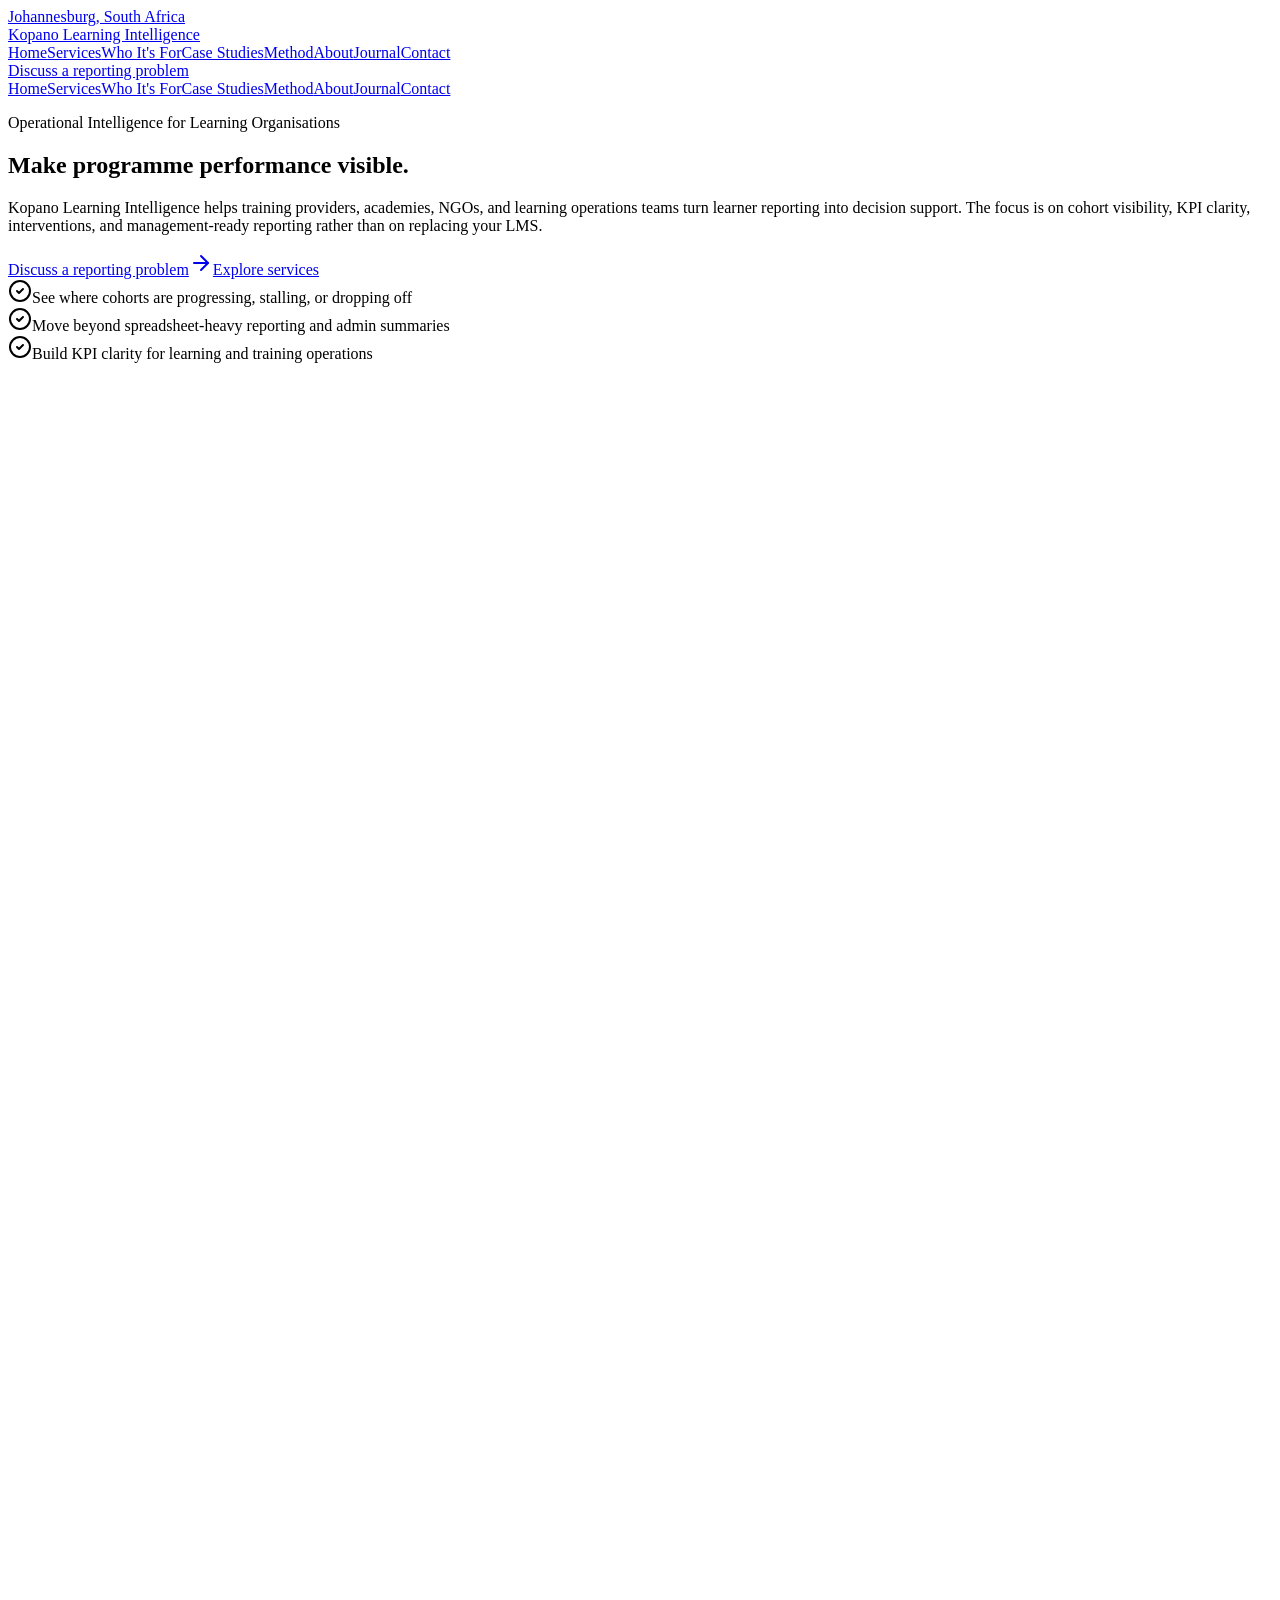
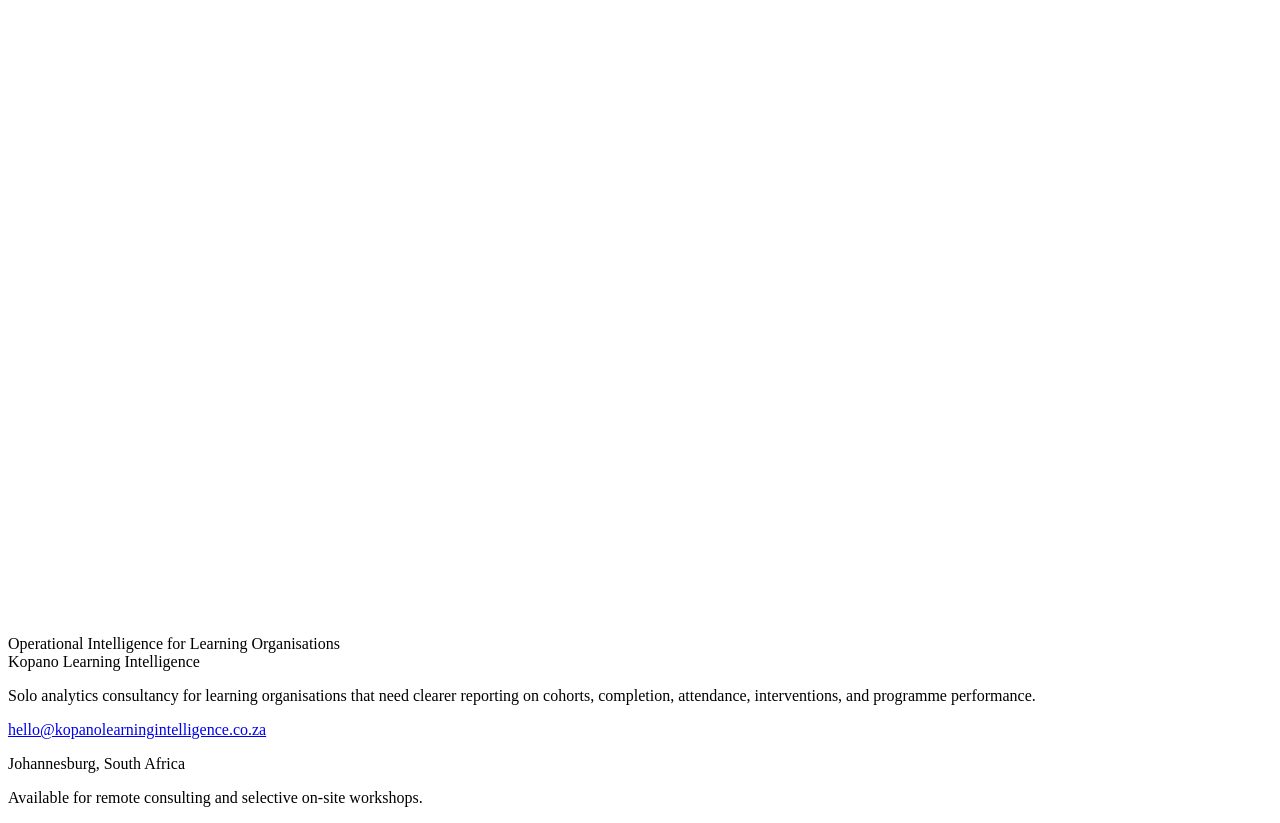
==== commit a234ca0c: "Publish updated Pages export" ====
--- a/index.html
+++ b/index.html
@@ -1 +1 @@
-<!DOCTYPE html><html lang="en" class="__variable_30721a __variable_d2dc74"><head><meta charSet="utf-8"/><meta name="viewport" content="width=device-width, initial-scale=1"/><link rel="stylesheet" href="/_next/static/css/2de842f35b240e79.css" data-precedence="next"/><link rel="preload" as="script" fetchPriority="low" href="/_next/static/chunks/webpack-b4fee2531919e226.js"/><script src="/_next/static/chunks/4bd1b696-fc09fd79feedbf53.js" async=""></script><script src="/_next/static/chunks/684-5f3350590cb41196.js" async=""></script><script src="/_next/static/chunks/main-app-37c23f0be6a6ece7.js" async=""></script><script src="/_next/static/chunks/874-e2d9fd6bf963052c.js" async=""></script><script src="/_next/static/chunks/app/layout-d3eb45d1b00f2d97.js" async=""></script><script src="/_next/static/chunks/493-09ef97d90b1b3704.js" async=""></script><script src="/_next/static/chunks/app/page-2b15511d0e5f023a.js" async=""></script><title>Kopano Intelligence | Operational Intelligence for Growing Organisations</title><meta name="description" content="Kopano Intelligence is a Johannesburg-based solo analytics consultancy helping schools, SMEs, service businesses, and digital products build KPI clarity, reporting systems, and operational visibility."/><meta property="og:title" content="Kopano Intelligence"/><meta property="og:description" content="Operational intelligence, KPI design, dashboards, and reporting systems for growing organisations."/><meta property="og:type" content="website"/><meta name="twitter:card" content="summary_large_image"/><meta name="twitter:title" content="Kopano Intelligence"/><meta name="twitter:description" content="Operational intelligence for growing organisations across South Africa and beyond."/><link rel="icon" href="/favicon.svg"/><script>document.querySelectorAll('body link[rel="icon"], body link[rel="apple-touch-icon"]').forEach(el => document.head.appendChild(el))</script><script src="/_next/static/chunks/polyfills-42372ed130431b0a.js" noModule=""></script></head><body class="font-[var(--font-body)] text-[15px] leading-7 sm:text-base"><header class="sticky top-0 z-50 border-b border-black/5 bg-mist/90 backdrop-blur"><div class="container-shell py-4"><div class="flex min-h-[60px] items-center justify-between gap-6"><a class="min-w-fit" href="/"><div class="text-sm uppercase tracking-[0.28em] text-dusk">Johannesburg</div><div class="font-[var(--font-display)] text-3xl font-semibold leading-none">Kopano Intelligence</div></a><nav class="hidden flex-wrap items-center justify-end gap-5 lg:flex"><a class="text-sm transition text-ink" href="/">Home</a><a class="text-sm transition text-dusk hover:text-ink" href="/services">Services</a><a class="text-sm transition text-dusk hover:text-ink" href="/industries">Industries</a><a class="text-sm transition text-dusk hover:text-ink" href="/case-studies">Case Studies</a><a class="text-sm transition text-dusk hover:text-ink" href="/approach">Approach</a><a class="text-sm transition text-dusk hover:text-ink" href="/about">About</a><a class="text-sm transition text-dusk hover:text-ink" href="/journal">Journal</a><a class="text-sm transition text-dusk hover:text-ink" href="/contact">Contact</a></nav><a class="rounded-full border border-black/10 bg-white px-4 py-2 text-sm font-semibold text-ink transition hover:border-black/20" href="/contact">Book a consultation</a></div><nav class="-mx-1 mt-4 flex gap-2 overflow-x-auto pb-1 lg:hidden"><a class="whitespace-nowrap rounded-full px-4 py-2 text-sm transition bg-ink text-white" href="/">Home</a><a class="whitespace-nowrap rounded-full px-4 py-2 text-sm transition border border-black/10 bg-white text-dusk" href="/services">Services</a><a class="whitespace-nowrap rounded-full px-4 py-2 text-sm transition border border-black/10 bg-white text-dusk" href="/industries">Industries</a><a class="whitespace-nowrap rounded-full px-4 py-2 text-sm transition border border-black/10 bg-white text-dusk" href="/case-studies">Case Studies</a><a class="whitespace-nowrap rounded-full px-4 py-2 text-sm transition border border-black/10 bg-white text-dusk" href="/approach">Approach</a><a class="whitespace-nowrap rounded-full px-4 py-2 text-sm transition border border-black/10 bg-white text-dusk" href="/about">About</a><a class="whitespace-nowrap rounded-full px-4 py-2 text-sm transition border border-black/10 bg-white text-dusk" href="/journal">Journal</a><a class="whitespace-nowrap rounded-full px-4 py-2 text-sm transition border border-black/10 bg-white text-dusk" href="/contact">Contact</a></nav></div></header><main><section class="section-space section-divider"><div class="container-shell"><div class="panel overflow-hidden p-8 lg:p-12"><div class="grid gap-10 lg:grid-cols-[1.1fr_0.9fr] lg:items-end"><div><p class="eyebrow">Operational Intelligence for Growing Organisations</p><h1 class="mt-4 max-w-4xl text-balance font-[var(--font-display)] text-5xl font-semibold leading-tight sm:text-6xl lg:text-7xl">Make operations visible. Turn reporting into decision support.</h1><p class="mt-6 max-w-2xl text-base text-dusk sm:text-lg">Kopano Intelligence helps schools, training providers, SMEs, service businesses, and digital products move from spreadsheet chaos to structured KPI visibility, practical dashboards, and management-ready reporting.</p><div class="mt-8 flex flex-wrap gap-4"><a class="inline-flex items-center gap-2 rounded-full bg-ink px-6 py-3 text-sm font-semibold text-white" href="/contact">Book a consultation<svg xmlns="http://www.w3.org/2000/svg" width="24" height="24" viewBox="0 0 24 24" fill="none" stroke="currentColor" stroke-width="2" stroke-linecap="round" stroke-linejoin="round" class="lucide lucide-arrow-right h-4 w-4" aria-hidden="true"><path d="M5 12h14"></path><path d="m12 5 7 7-7 7"></path></svg></a><a class="inline-flex items-center gap-2 rounded-full border border-black/10 bg-white px-6 py-3 text-sm font-semibold text-ink" href="/services">Explore services</a></div></div><div class="soft-panel p-6 lg:p-8"><div class="grid gap-4 sm:grid-cols-3"><div class="soft-panel p-4 text-sm text-dusk"><svg xmlns="http://www.w3.org/2000/svg" width="24" height="24" viewBox="0 0 24 24" fill="none" stroke="currentColor" stroke-width="2" stroke-linecap="round" stroke-linejoin="round" class="lucide lucide-circle-check mb-3 h-5 w-5 text-ember" aria-hidden="true"><circle cx="12" cy="12" r="10"></circle><path d="m9 12 2 2 4-4"></path></svg>Clarify metrics that teams can actually trust</div><div class="soft-panel p-4 text-sm text-dusk"><svg xmlns="http://www.w3.org/2000/svg" width="24" height="24" viewBox="0 0 24 24" fill="none" stroke="currentColor" stroke-width="2" stroke-linecap="round" stroke-linejoin="round" class="lucide lucide-circle-check mb-3 h-5 w-5 text-ember" aria-hidden="true"><circle cx="12" cy="12" r="10"></circle><path d="m9 12 2 2 4-4"></path></svg>Surface bottlenecks, drop-offs, and workflow gaps</div><div class="soft-panel p-4 text-sm text-dusk"><svg xmlns="http://www.w3.org/2000/svg" width="24" height="24" viewBox="0 0 24 24" fill="none" stroke="currentColor" stroke-width="2" stroke-linecap="round" stroke-linejoin="round" class="lucide lucide-circle-check mb-3 h-5 w-5 text-ember" aria-hidden="true"><circle cx="12" cy="12" r="10"></circle><path d="m9 12 2 2 4-4"></path></svg>Build reporting systems leaders can use every week</div></div></div></div></div></div></section><section class="section-space section-divider" style="opacity:0;transform:translateY(24px)"><div class="container-shell"><div class="max-w-3xl"><p class="eyebrow">Consulting Value</p><h2 class="mt-3 text-balance font-[var(--font-display)] text-4xl font-semibold sm:text-5xl">A solo consultancy built for leaders who need clarity, not analytics theatre.</h2><p class="mt-4 text-dusk">The work combines operational thinking, reporting discipline, and product-level execution. Engagements are designed to answer management questions quickly, improve metric trust, and leave behind systems a team can actually use.</p></div><div class="mt-10 grid gap-6 lg:grid-cols-3"><div class="panel p-8"><svg xmlns="http://www.w3.org/2000/svg" width="24" height="24" viewBox="0 0 24 24" fill="none" stroke="currentColor" stroke-width="2" stroke-linecap="round" stroke-linejoin="round" class="lucide lucide-compass h-8 w-8 text-ember" aria-hidden="true"><path d="m16.24 7.76-1.804 5.411a2 2 0 0 1-1.265 1.265L7.76 16.24l1.804-5.411a2 2 0 0 1 1.265-1.265z"></path><circle cx="12" cy="12" r="10"></circle></svg><h3 class="mt-5 text-2xl font-semibold font-[var(--font-display)]">Business-first framing</h3><p class="mt-3 text-dusk">Every dashboard, KPI pack, or review starts with management questions, reporting routines, and operational decisions.</p></div><div class="panel p-8"><svg xmlns="http://www.w3.org/2000/svg" width="24" height="24" viewBox="0 0 24 24" fill="none" stroke="currentColor" stroke-width="2" stroke-linecap="round" stroke-linejoin="round" class="lucide lucide-layers h-8 w-8 text-ember" aria-hidden="true"><path d="M12.83 2.18a2 2 0 0 0-1.66 0L2.6 6.08a1 1 0 0 0 0 1.83l8.58 3.91a2 2 0 0 0 1.66 0l8.58-3.9a1 1 0 0 0 0-1.83z"></path><path d="M2 12a1 1 0 0 0 .58.91l8.6 3.91a2 2 0 0 0 1.65 0l8.58-3.9A1 1 0 0 0 22 12"></path><path d="M2 17a1 1 0 0 0 .58.91l8.6 3.91a2 2 0 0 0 1.65 0l8.58-3.9A1 1 0 0 0 22 17"></path></svg><h3 class="mt-5 text-2xl font-semibold font-[var(--font-display)]">Structured data visibility</h3><p class="mt-3 text-dusk">Messy spreadsheets, fragmented exports, and manual reports are reworked into a reporting layer leaders can navigate.</p></div><div class="panel p-8"><svg xmlns="http://www.w3.org/2000/svg" width="24" height="24" viewBox="0 0 24 24" fill="none" stroke="currentColor" stroke-width="2" stroke-linecap="round" stroke-linejoin="round" class="lucide lucide-chart-column h-8 w-8 text-ember" aria-hidden="true"><path d="M3 3v16a2 2 0 0 0 2 2h16"></path><path d="M18 17V9"></path><path d="M13 17V5"></path><path d="M8 17v-3"></path></svg><h3 class="mt-5 text-2xl font-semibold font-[var(--font-display)]">Decision-ready outputs</h3><p class="mt-3 text-dusk">The deliverables are built for meetings, performance reviews, interventions, and executive updates rather than passive monitoring.</p></div></div></div></section><section class="section-space section-divider" style="opacity:0;transform:translateY(24px)"><div class="container-shell"><div class="max-w-3xl"><p class="eyebrow">Services</p><h2 class="mt-3 text-balance font-[var(--font-display)] text-4xl font-semibold sm:text-5xl">Focused offers for reporting, KPI clarity, and operational visibility.</h2><p class="mt-4 text-dusk">The consultancy is positioned for early-stage and growing organisations that need analytics momentum without the cost and sprawl of a large agency or enterprise platform.</p></div><div class="mt-10 grid gap-6 lg:grid-cols-2"><div class="panel p-8"><p class="eyebrow">Visibility for weekly management</p><h3 class="mt-3 text-3xl font-semibold font-[var(--font-display)]">Operational Dashboard Setup</h3><p class="mt-3 text-dusk">Design and build dashboards that help leaders see throughput, bottlenecks, service performance, and KPI movement without relying on spreadsheet-heavy manual reviews.</p><ul class="mt-5 space-y-3 text-sm text-dusk"><li class="flex gap-3"><svg xmlns="http://www.w3.org/2000/svg" width="24" height="24" viewBox="0 0 24 24" fill="none" stroke="currentColor" stroke-width="2" stroke-linecap="round" stroke-linejoin="round" class="lucide lucide-circle-check mt-0.5 h-4 w-4 shrink-0 text-ember" aria-hidden="true"><circle cx="12" cy="12" r="10"></circle><path d="m9 12 2 2 4-4"></path></svg><span>KPI definition workshop and metric shortlist</span></li><li class="flex gap-3"><svg xmlns="http://www.w3.org/2000/svg" width="24" height="24" viewBox="0 0 24 24" fill="none" stroke="currentColor" stroke-width="2" stroke-linecap="round" stroke-linejoin="round" class="lucide lucide-circle-check mt-0.5 h-4 w-4 shrink-0 text-ember" aria-hidden="true"><circle cx="12" cy="12" r="10"></circle><path d="m9 12 2 2 4-4"></path></svg><span>Dashboard structure with priority views for leadership and team leads</span></li><li class="flex gap-3"><svg xmlns="http://www.w3.org/2000/svg" width="24" height="24" viewBox="0 0 24 24" fill="none" stroke="currentColor" stroke-width="2" stroke-linecap="round" stroke-linejoin="round" class="lucide lucide-circle-check mt-0.5 h-4 w-4 shrink-0 text-ember" aria-hidden="true"><circle cx="12" cy="12" r="10"></circle><path d="m9 12 2 2 4-4"></path></svg><span>Cleaned reporting logic for source data, calculations, and filters</span></li></ul></div><div class="panel p-8"><p class="eyebrow">Consistent reporting without internal drag</p><h3 class="mt-3 text-3xl font-semibold font-[var(--font-display)]">Monthly Reporting &amp; KPI Packs</h3><p class="mt-3 text-dusk">A retained reporting service that turns scattered exports and ad hoc spreadsheets into a reliable monthly decision pack with concise commentary.</p><ul class="mt-5 space-y-3 text-sm text-dusk"><li class="flex gap-3"><svg xmlns="http://www.w3.org/2000/svg" width="24" height="24" viewBox="0 0 24 24" fill="none" stroke="currentColor" stroke-width="2" stroke-linecap="round" stroke-linejoin="round" class="lucide lucide-circle-check mt-0.5 h-4 w-4 shrink-0 text-ember" aria-hidden="true"><circle cx="12" cy="12" r="10"></circle><path d="m9 12 2 2 4-4"></path></svg><span>Monthly KPI pack with narrative commentary and trend interpretation</span></li><li class="flex gap-3"><svg xmlns="http://www.w3.org/2000/svg" width="24" height="24" viewBox="0 0 24 24" fill="none" stroke="currentColor" stroke-width="2" stroke-linecap="round" stroke-linejoin="round" class="lucide lucide-circle-check mt-0.5 h-4 w-4 shrink-0 text-ember" aria-hidden="true"><circle cx="12" cy="12" r="10"></circle><path d="m9 12 2 2 4-4"></path></svg><span>Metric definitions and data-quality checks</span></li><li class="flex gap-3"><svg xmlns="http://www.w3.org/2000/svg" width="24" height="24" viewBox="0 0 24 24" fill="none" stroke="currentColor" stroke-width="2" stroke-linecap="round" stroke-linejoin="round" class="lucide lucide-circle-check mt-0.5 h-4 w-4 shrink-0 text-ember" aria-hidden="true"><circle cx="12" cy="12" r="10"></circle><path d="m9 12 2 2 4-4"></path></svg><span>Executive summary page for management meetings</span></li></ul></div><div class="panel p-8"><p class="eyebrow">A clear diagnosis of reporting maturity</p><h3 class="mt-3 text-3xl font-semibold font-[var(--font-display)]">Operational Intelligence Reviews</h3><p class="mt-3 text-dusk">A structured review of current reports, metrics, workflows, and visibility gaps to identify where reporting breaks down and what needs to be redesigned first.</p><ul class="mt-5 space-y-3 text-sm text-dusk"><li class="flex gap-3"><svg xmlns="http://www.w3.org/2000/svg" width="24" height="24" viewBox="0 0 24 24" fill="none" stroke="currentColor" stroke-width="2" stroke-linecap="round" stroke-linejoin="round" class="lucide lucide-circle-check mt-0.5 h-4 w-4 shrink-0 text-ember" aria-hidden="true"><circle cx="12" cy="12" r="10"></circle><path d="m9 12 2 2 4-4"></path></svg><span>Current-state assessment of reports, KPIs, and workflows</span></li><li class="flex gap-3"><svg xmlns="http://www.w3.org/2000/svg" width="24" height="24" viewBox="0 0 24 24" fill="none" stroke="currentColor" stroke-width="2" stroke-linecap="round" stroke-linejoin="round" class="lucide lucide-circle-check mt-0.5 h-4 w-4 shrink-0 text-ember" aria-hidden="true"><circle cx="12" cy="12" r="10"></circle><path d="m9 12 2 2 4-4"></path></svg><span>Visibility gap map showing what management cannot currently see</span></li><li class="flex gap-3"><svg xmlns="http://www.w3.org/2000/svg" width="24" height="24" viewBox="0 0 24 24" fill="none" stroke="currentColor" stroke-width="2" stroke-linecap="round" stroke-linejoin="round" class="lucide lucide-circle-check mt-0.5 h-4 w-4 shrink-0 text-ember" aria-hidden="true"><circle cx="12" cy="12" r="10"></circle><path d="m9 12 2 2 4-4"></path></svg><span>Prioritised recommendations across data, reporting, and decision routines</span></li></ul></div><div class="panel p-8"><p class="eyebrow">Understand how work or usage really moves</p><h3 class="mt-3 text-3xl font-semibold font-[var(--font-display)]">Product / Workflow Analytics</h3><p class="mt-3 text-dusk">Map workflows, user journeys, and state transitions into metrics that reveal friction, drop-offs, delays, and operational opportunities.</p><ul class="mt-5 space-y-3 text-sm text-dusk"><li class="flex gap-3"><svg xmlns="http://www.w3.org/2000/svg" width="24" height="24" viewBox="0 0 24 24" fill="none" stroke="currentColor" stroke-width="2" stroke-linecap="round" stroke-linejoin="round" class="lucide lucide-circle-check mt-0.5 h-4 w-4 shrink-0 text-ember" aria-hidden="true"><circle cx="12" cy="12" r="10"></circle><path d="m9 12 2 2 4-4"></path></svg><span>Event or workflow mapping tied to real business questions</span></li><li class="flex gap-3"><svg xmlns="http://www.w3.org/2000/svg" width="24" height="24" viewBox="0 0 24 24" fill="none" stroke="currentColor" stroke-width="2" stroke-linecap="round" stroke-linejoin="round" class="lucide lucide-circle-check mt-0.5 h-4 w-4 shrink-0 text-ember" aria-hidden="true"><circle cx="12" cy="12" r="10"></circle><path d="m9 12 2 2 4-4"></path></svg><span>Funnel, state-transition, or workflow-performance analysis</span></li><li class="flex gap-3"><svg xmlns="http://www.w3.org/2000/svg" width="24" height="24" viewBox="0 0 24 24" fill="none" stroke="currentColor" stroke-width="2" stroke-linecap="round" stroke-linejoin="round" class="lucide lucide-circle-check mt-0.5 h-4 w-4 shrink-0 text-ember" aria-hidden="true"><circle cx="12" cy="12" r="10"></circle><path d="m9 12 2 2 4-4"></path></svg><span>Recommended KPI set for product, service, or team performance</span></li></ul></div></div><div class="mt-8"><a class="inline-flex items-center gap-2 text-sm font-semibold text-ink" href="/services">View all services <svg xmlns="http://www.w3.org/2000/svg" width="24" height="24" viewBox="0 0 24 24" fill="none" stroke="currentColor" stroke-width="2" stroke-linecap="round" stroke-linejoin="round" class="lucide lucide-arrow-right h-4 w-4" aria-hidden="true"><path d="M5 12h14"></path><path d="m12 5 7 7-7 7"></path></svg></a></div></div></section><section class="section-space section-divider" style="opacity:0;transform:translateY(24px)"><div class="container-shell"><div class="max-w-3xl"><p class="eyebrow">Featured Sectors</p><h2 class="mt-3 text-balance font-[var(--font-display)] text-4xl font-semibold sm:text-5xl">Relevant for organisations where operational decisions depend on better reporting.</h2><p class="mt-4 text-dusk">The consultancy is especially suited to environments where data exists but insight is fragmented: education, service operations, recruitment, SMEs, and digital products.</p></div><div class="mt-10 grid gap-5 md:grid-cols-2 xl:grid-cols-4"><div class="soft-panel p-6"><h3 class="text-2xl font-semibold font-[var(--font-display)]">Private schools</h3><p class="mt-3 text-sm text-dusk">Academic, attendance, and operational reporting for leaders who need more than admin exports.</p></div><div class="soft-panel p-6"><h3 class="text-2xl font-semibold font-[var(--font-display)]">Training providers</h3><p class="mt-3 text-sm text-dusk">Learning intelligence for cohorts, completion, facilitator visibility, and intervention management.</p></div><div class="soft-panel p-6"><h3 class="text-2xl font-semibold font-[var(--font-display)]">Service businesses</h3><p class="mt-3 text-sm text-dusk">Workflow visibility, service performance, and KPI trust for teams managing delivery pressure.</p></div><div class="soft-panel p-6"><h3 class="text-2xl font-semibold font-[var(--font-display)]">SMEs and digital products</h3><p class="mt-3 text-sm text-dusk">Reporting systems for organisations moving beyond Excel and fragmented platform analytics.</p></div></div></div></section><section class="section-space section-divider" style="opacity:0;transform:translateY(24px)"><div class="container-shell grid gap-10 lg:grid-cols-[0.9fr_1.1fr] lg:items-start"><div><div class="max-w-3xl"><p class="eyebrow">Why Work With Me</p><h2 class="mt-3 text-balance font-[var(--font-display)] text-4xl font-semibold sm:text-5xl">Sharp execution with the judgment of a strategist and operator.</h2><p class="mt-4 text-dusk">The practice is built around practical value: fast-scanning communication, grounded delivery, and enough technical depth to build the reporting layer rather than merely describe it.</p></div></div><div class="grid gap-5"><div class="panel p-6"><h3 class="text-2xl font-semibold font-[var(--font-display)]">Consulting that respects operational reality</h3><p class="mt-2 text-dusk">The work is designed for imperfect systems, mixed data quality, and growing organisations that cannot pause operations for a large transformation programme.</p></div><div class="panel p-6"><h3 class="text-2xl font-semibold font-[var(--font-display)]">Clear frameworks without bloated process</h3><p class="mt-2 text-dusk">The founder&#x27;s body of work already reflects structured thinking and concise communication. That makes stakeholder conversations, scope definition, and delivery sharper.</p></div><div class="panel p-6"><h3 class="text-2xl font-semibold font-[var(--font-display)]">Technical depth where it matters</h3><p class="mt-2 text-dusk">SQL, Power BI, Python, reporting logic, and full-stack product experience help close the gap between analysis strategy and what can actually be shipped.</p></div></div></div></section><section class="section-space section-divider" style="opacity:0;transform:translateY(24px)"><div class="container-shell"><div class="panel overflow-hidden"><div class="grid gap-8 p-8 lg:grid-cols-[1.1fr_0.9fr] lg:p-12"><div><p class="eyebrow">Featured Case Study</p><h2 class="mt-3 text-4xl font-semibold font-[var(--font-display)] sm:text-5xl">Bontle: an operational intelligence proof point for service-team visibility.</h2><p class="mt-5 max-w-2xl text-dusk">Designed and shipped as a practical analytics product example, Bontle demonstrates how service workflows can be translated into measurable states, reliable KPI definitions, and executive-ready reporting architecture.</p><div class="mt-6 flex flex-wrap gap-3 text-sm text-dusk"><span class="rounded-full bg-black/5 px-4 py-2">Workflow visibility</span><span class="rounded-full bg-black/5 px-4 py-2">KPI design</span><span class="rounded-full bg-black/5 px-4 py-2">Reporting architecture</span><span class="rounded-full bg-black/5 px-4 py-2">Executive dashboards</span><span class="rounded-full bg-black/5 px-4 py-2">Service intelligence</span></div><a class="mt-8 inline-flex items-center gap-2 text-sm font-semibold text-ink" href="/case-studies">Read the case study <svg xmlns="http://www.w3.org/2000/svg" width="24" height="24" viewBox="0 0 24 24" fill="none" stroke="currentColor" stroke-width="2" stroke-linecap="round" stroke-linejoin="round" class="lucide lucide-arrow-right h-4 w-4" aria-hidden="true"><path d="M5 12h14"></path><path d="m12 5 7 7-7 7"></path></svg></a></div><div class="soft-panel p-7"><p class="eyebrow">What It Demonstrates</p><ul class="mt-5 space-y-4 text-sm text-dusk"><li class="flex gap-3"><svg xmlns="http://www.w3.org/2000/svg" width="24" height="24" viewBox="0 0 24 24" fill="none" stroke="currentColor" stroke-width="2" stroke-linecap="round" stroke-linejoin="round" class="lucide lucide-circle-check mt-0.5 h-4 w-4 shrink-0 text-ember" aria-hidden="true"><circle cx="12" cy="12" r="10"></circle><path d="m9 12 2 2 4-4"></path></svg><span>Translated service workflows into measurable state transitions</span></li><li class="flex gap-3"><svg xmlns="http://www.w3.org/2000/svg" width="24" height="24" viewBox="0 0 24 24" fill="none" stroke="currentColor" stroke-width="2" stroke-linecap="round" stroke-linejoin="round" class="lucide lucide-circle-check mt-0.5 h-4 w-4 shrink-0 text-ember" aria-hidden="true"><circle cx="12" cy="12" r="10"></circle><path d="m9 12 2 2 4-4"></path></svg><span>Designed KPI logic that could support audit-ready reporting</span></li><li class="flex gap-3"><svg xmlns="http://www.w3.org/2000/svg" width="24" height="24" viewBox="0 0 24 24" fill="none" stroke="currentColor" stroke-width="2" stroke-linecap="round" stroke-linejoin="round" class="lucide lucide-circle-check mt-0.5 h-4 w-4 shrink-0 text-ember" aria-hidden="true"><circle cx="12" cy="12" r="10"></circle><path d="m9 12 2 2 4-4"></path></svg><span>Created a reporting architecture for operations and leadership visibility</span></li><li class="flex gap-3"><svg xmlns="http://www.w3.org/2000/svg" width="24" height="24" viewBox="0 0 24 24" fill="none" stroke="currentColor" stroke-width="2" stroke-linecap="round" stroke-linejoin="round" class="lucide lucide-circle-check mt-0.5 h-4 w-4 shrink-0 text-ember" aria-hidden="true"><circle cx="12" cy="12" r="10"></circle><path d="m9 12 2 2 4-4"></path></svg><span>Demonstrated how service-team data can become decision support rather than raw activity logs</span></li></ul></div></div></div></div></section><section class="section-space section-divider" style="opacity:0;transform:translateY(24px)"><div class="container-shell grid gap-8 lg:grid-cols-[0.95fr_1.05fr]"><div><div class="max-w-3xl"><p class="eyebrow">Learning Intelligence</p><h2 class="mt-3 text-balance font-[var(--font-display)] text-4xl font-semibold sm:text-5xl">A premium reporting layer for schools and training providers.</h2><p class="mt-4 text-dusk">This niche offer is positioned as a smarter alternative to bloated systems: focused dashboards for learner progress, attendance, cohort completion, interventions, and operational oversight.</p></div><div class="mt-6 inline-flex items-center gap-2 rounded-full bg-white/70 px-4 py-2 text-sm text-dusk"><svg xmlns="http://www.w3.org/2000/svg" width="24" height="24" viewBox="0 0 24 24" fill="none" stroke="currentColor" stroke-width="2" stroke-linecap="round" stroke-linejoin="round" class="lucide lucide-graduation-cap h-4 w-4 text-ember" aria-hidden="true"><path d="M21.42 10.922a1 1 0 0 0-.019-1.838L12.83 5.18a2 2 0 0 0-1.66 0L2.6 9.08a1 1 0 0 0 0 1.832l8.57 3.908a2 2 0 0 0 1.66 0z"></path><path d="M22 10v6"></path><path d="M6 12.5V16a6 3 0 0 0 12 0v-3.5"></path></svg>Learning intelligence without pitching a full LMS rebuild</div></div><div class="grid gap-5 sm:grid-cols-2"><div class="panel p-6 text-dusk">Learner performance visibility by cohort, module, or facilitator</div><div class="panel p-6 text-dusk">Attendance, completion, and intervention tracking for academic or training teams</div><div class="panel p-6 text-dusk">Academic and operational dashboards that reduce manual reporting pressure</div><div class="panel p-6 text-dusk">Bespoke reporting structures aligned to real meetings and decisions</div></div></div></section><section class="section-space" style="opacity:0;transform:translateY(24px)"><div class="container-shell"><div class="max-w-3xl"><p class="eyebrow">Early Social Proof</p><h2 class="mt-3 text-balance font-[var(--font-display)] text-4xl font-semibold sm:text-5xl">Positioned for consulting conversations, retained reporting, and short-term credibility.</h2><p class="mt-4 text-dusk">These reference statements are deliberately framed as the kind of signals a solo consultant can use early in market-facing outreach.</p></div><div class="mt-10 grid gap-6 lg:grid-cols-3"><div class="panel p-8"><p class="text-dusk">“<!-- -->The reporting style is calm, structured, and useful for leadership decisions. It does not bury the important signal under noise.<!-- -->”</p><div class="mt-6"><p class="font-semibold">Placeholder Client Signal</p><p class="text-sm text-dusk">School operations leader</p></div></div><div class="panel p-8"><p class="text-dusk">“<!-- -->There is a strong ability to translate workflow complexity into metrics people can actually discuss and manage against.<!-- -->”</p><div class="mt-6"><p class="font-semibold">Placeholder Peer Signal</p><p class="text-sm text-dusk">Product and operations collaborator</p></div></div><div class="panel p-8"><p class="text-dusk">“<!-- -->The work feels practical and commercially aware. It is analytics with business judgment rather than analytics for its own sake.<!-- -->”</p><div class="mt-6"><p class="font-semibold">Placeholder Advisory Signal</p><p class="text-sm text-dusk">SME founder perspective</p></div></div></div></div></section><section class="section-space" style="opacity:0;transform:translateY(24px)"><div class="container-shell"><div class="panel p-8 lg:p-12"><div class="grid gap-8 lg:grid-cols-[1.1fr_0.9fr] lg:items-end"><div><p class="eyebrow">Next Step</p><h2 class="mt-3 text-balance font-[var(--font-display)] text-4xl font-semibold sm:text-5xl">If reporting is slow, unclear, or too manual, fix the reporting layer before the problem compounds.</h2><p class="mt-4 max-w-2xl text-dusk">Start with a KPI audit, dashboard project, or a discussion about a reporting bottleneck that leadership keeps circling.</p></div><div class="flex flex-wrap gap-4 lg:justify-end"><a class="inline-flex items-center gap-2 rounded-full bg-ink px-6 py-3 text-sm font-semibold text-white" href="/contact">Discuss a reporting problem<svg xmlns="http://www.w3.org/2000/svg" width="24" height="24" viewBox="0 0 24 24" fill="none" stroke="currentColor" stroke-width="2" stroke-linecap="round" stroke-linejoin="round" class="lucide lucide-arrow-right h-4 w-4" aria-hidden="true"><path d="M5 12h14"></path><path d="m12 5 7 7-7 7"></path></svg></a><a class="inline-flex items-center gap-2 rounded-full border border-black/10 bg-white px-6 py-3 text-sm font-semibold text-ink" href="/approach">See the method</a></div></div></div></div></section><!--$--><!--/$--><!--$--><!--/$--></main><footer class="border-t border-black/5 py-10"><div class="container-shell flex flex-col gap-6 md:flex-row md:items-end md:justify-between"><div><div class="text-sm uppercase tracking-[0.28em] text-dusk">Operational Intelligence for Growing Organisations</div><div class="mt-2 font-[var(--font-display)] text-3xl font-semibold">Kopano Intelligence</div><p class="mt-3 max-w-xl text-sm text-dusk">Johannesburg-based consulting practice focused on KPI clarity, reporting systems, workflow visibility, and decision-ready analytics.</p></div><div class="flex flex-col gap-2 text-sm text-dusk"><a href="/contact">hello@kopanointelligence.co.za</a><p>Johannesburg, South Africa</p><p>Available for remote consulting, advisory work, and project delivery.</p></div></div></footer><script src="/_next/static/chunks/webpack-b4fee2531919e226.js" async=""></script><script>(self.__next_f=self.__next_f||[]).push([0])</script><script>self.__next_f.push([1,"1:\"$Sreact.fragment\"\n2:I[8327,[\"874\",\"static/chunks/874-e2d9fd6bf963052c.js\",\"177\",\"static/chunks/app/layout-d3eb45d1b00f2d97.js\"],\"SiteHeader\"]\n3:I[7555,[],\"\"]\n4:I[1295,[],\"\"]\n5:I[6874,[\"874\",\"static/chunks/874-e2d9fd6bf963052c.js\",\"493\",\"static/chunks/493-09ef97d90b1b3704.js\",\"974\",\"static/chunks/app/page-2b15511d0e5f023a.js\"],\"\"]\n6:I[3194,[\"874\",\"static/chunks/874-e2d9fd6bf963052c.js\",\"493\",\"static/chunks/493-09ef97d90b1b3704.js\",\"974\",\"static/chunks/app/page-2b15511d0e5f023a.js\"],\"AnimatedSection\"]\n7:I[9665,[],\"MetadataBoundary\"]\n9:I[9665,[],\"OutletBoundary\"]\nc:I[4911,[],\"AsyncMetadataOutlet\"]\ne:I[9665,[],\"ViewportBoundary\"]\n10:I[6614,[],\"\"]\n:HL[\"/_next/static/css/2de842f35b240e79.css\",\"style\"]\n"])</script><script>self.__next_f.push([1,"0:{\"P\":null,\"b\":\"d-8qhOPQFyRXPmtN8c9X1\",\"p\":\"\",\"c\":[\"\",\"\"],\"i\":false,\"f\":[[[\"\",{\"children\":[\"__PAGE__\",{}]},\"$undefined\",\"$undefined\",true],[\"\",[\"$\",\"$1\",\"c\",{\"children\":[[[\"$\",\"link\",\"0\",{\"rel\":\"stylesheet\",\"href\":\"/_next/static/css/2de842f35b240e79.css\",\"precedence\":\"next\",\"crossOrigin\":\"$undefined\",\"nonce\":\"$undefined\"}]],[\"$\",\"html\",null,{\"lang\":\"en\",\"className\":\"__variable_30721a __variable_d2dc74\",\"children\":[\"$\",\"body\",null,{\"className\":\"font-[var(--font-body)] text-[15px] leading-7 sm:text-base\",\"children\":[[\"$\",\"$L2\",null,{}],[\"$\",\"main\",null,{\"children\":[\"$\",\"$L3\",null,{\"parallelRouterKey\":\"children\",\"error\":\"$undefined\",\"errorStyles\":\"$undefined\",\"errorScripts\":\"$undefined\",\"template\":[\"$\",\"$L4\",null,{}],\"templateStyles\":\"$undefined\",\"templateScripts\":\"$undefined\",\"notFound\":[[[\"$\",\"title\",null,{\"children\":\"404: This page could not be found.\"}],[\"$\",\"div\",null,{\"style\":{\"fontFamily\":\"system-ui,\\\"Segoe UI\\\",Roboto,Helvetica,Arial,sans-serif,\\\"Apple Color Emoji\\\",\\\"Segoe UI Emoji\\\"\",\"height\":\"100vh\",\"textAlign\":\"center\",\"display\":\"flex\",\"flexDirection\":\"column\",\"alignItems\":\"center\",\"justifyContent\":\"center\"},\"children\":[\"$\",\"div\",null,{\"children\":[[\"$\",\"style\",null,{\"dangerouslySetInnerHTML\":{\"__html\":\"body{color:#000;background:#fff;margin:0}.next-error-h1{border-right:1px solid rgba(0,0,0,.3)}@media (prefers-color-scheme:dark){body{color:#fff;background:#000}.next-error-h1{border-right:1px solid rgba(255,255,255,.3)}}\"}}],[\"$\",\"h1\",null,{\"className\":\"next-error-h1\",\"style\":{\"display\":\"inline-block\",\"margin\":\"0 20px 0 0\",\"padding\":\"0 23px 0 0\",\"fontSize\":24,\"fontWeight\":500,\"verticalAlign\":\"top\",\"lineHeight\":\"49px\"},\"children\":404}],[\"$\",\"div\",null,{\"style\":{\"display\":\"inline-block\"},\"children\":[\"$\",\"h2\",null,{\"style\":{\"fontSize\":14,\"fontWeight\":400,\"lineHeight\":\"49px\",\"margin\":0},\"children\":\"This page could not be found.\"}]}]]}]}]],[]],\"forbidden\":\"$undefined\",\"unauthorized\":\"$undefined\"}]}],[\"$\",\"footer\",null,{\"className\":\"border-t border-black/5 py-10\",\"children\":[\"$\",\"div\",null,{\"className\":\"container-shell flex flex-col gap-6 md:flex-row md:items-end md:justify-between\",\"children\":[[\"$\",\"div\",null,{\"children\":[[\"$\",\"div\",null,{\"className\":\"text-sm uppercase tracking-[0.28em] text-dusk\",\"children\":\"Operational Intelligence for Growing Organisations\"}],[\"$\",\"div\",null,{\"className\":\"mt-2 font-[var(--font-display)] text-3xl font-semibold\",\"children\":\"Kopano Intelligence\"}],[\"$\",\"p\",null,{\"className\":\"mt-3 max-w-xl text-sm text-dusk\",\"children\":\"Johannesburg-based consulting practice focused on KPI clarity, reporting systems, workflow visibility, and decision-ready analytics.\"}]]}],[\"$\",\"div\",null,{\"className\":\"flex flex-col gap-2 text-sm text-dusk\",\"children\":[[\"$\",\"$L5\",null,{\"href\":\"/contact\",\"children\":\"hello@kopanointelligence.co.za\"}],[\"$\",\"p\",null,{\"children\":\"Johannesburg, South Africa\"}],[\"$\",\"p\",null,{\"children\":\"Available for remote consulting, advisory work, and project delivery.\"}]]}]]}]}]]}]}]]}],{\"children\":[\"__PAGE__\",[\"$\",\"$1\",\"c\",{\"children\":[[[\"$\",\"section\",null,{\"className\":\"section-space section-divider\",\"children\":[\"$\",\"div\",null,{\"className\":\"container-shell\",\"children\":[\"$\",\"div\",null,{\"className\":\"panel overflow-hidden p-8 lg:p-12\",\"children\":[\"$\",\"div\",null,{\"className\":\"grid gap-10 lg:grid-cols-[1.1fr_0.9fr] lg:items-end\",\"children\":[[\"$\",\"div\",null,{\"children\":[[\"$\",\"p\",null,{\"className\":\"eyebrow\",\"children\":\"Operational Intelligence for Growing Organisations\"}],[\"$\",\"h1\",null,{\"className\":\"mt-4 max-w-4xl text-balance font-[var(--font-display)] text-5xl font-semibold leading-tight sm:text-6xl lg:text-7xl\",\"children\":\"Make operations visible. Turn reporting into decision support.\"}],[\"$\",\"p\",null,{\"className\":\"mt-6 max-w-2xl text-base text-dusk sm:text-lg\",\"children\":\"Kopano Intelligence helps schools, training providers, SMEs, service businesses, and digital products move from spreadsheet chaos to structured KPI visibility, practical dashboards, and management-ready reporting.\"}],[\"$\",\"div\",null,{\"className\":\"mt-8 flex flex-wrap gap-4\",\"children\":[[\"$\",\"$L5\",null,{\"href\":\"/contact\",\"className\":\"inline-flex items-center gap-2 rounded-full bg-ink px-6 py-3 text-sm font-semibold text-white\",\"children\":[\"Book a consultation\",[\"$\",\"svg\",null,{\"ref\":\"$undefined\",\"xmlns\":\"http://www.w3.org/2000/svg\",\"width\":24,\"height\":24,\"viewBox\":\"0 0 24 24\",\"fill\":\"none\",\"stroke\":\"currentColor\",\"strokeWidth\":2,\"strokeLinecap\":\"round\",\"strokeLinejoin\":\"round\",\"className\":\"lucide lucide-arrow-right h-4 w-4\",\"aria-hidden\":\"true\",\"children\":[[\"$\",\"path\",\"1ays0h\",{\"d\":\"M5 12h14\"}],[\"$\",\"path\",\"xquz4c\",{\"d\":\"m12 5 7 7-7 7\"}],\"$undefined\"]}]]}],[\"$\",\"$L5\",null,{\"href\":\"/services\",\"className\":\"inline-flex items-center gap-2 rounded-full border border-black/10 bg-white px-6 py-3 text-sm font-semibold text-ink\",\"children\":\"Explore services\"}]]}]]}],[\"$\",\"div\",null,{\"className\":\"soft-panel p-6 lg:p-8\",\"children\":[\"$\",\"div\",null,{\"className\":\"grid gap-4 sm:grid-cols-3\",\"children\":[[\"$\",\"div\",\"Clarify metrics that teams can actually trust\",{\"className\":\"soft-panel p-4 text-sm text-dusk\",\"children\":[[\"$\",\"svg\",null,{\"ref\":\"$undefined\",\"xmlns\":\"http://www.w3.org/2000/svg\",\"width\":24,\"height\":24,\"viewBox\":\"0 0 24 24\",\"fill\":\"none\",\"stroke\":\"currentColor\",\"strokeWidth\":2,\"strokeLinecap\":\"round\",\"strokeLinejoin\":\"round\",\"className\":\"lucide lucide-circle-check mb-3 h-5 w-5 text-ember\",\"aria-hidden\":\"true\",\"children\":[[\"$\",\"circle\",\"1mglay\",{\"cx\":\"12\",\"cy\":\"12\",\"r\":\"10\"}],[\"$\",\"path\",\"dzmm74\",{\"d\":\"m9 12 2 2 4-4\"}],\"$undefined\"]}],\"Clarify metrics that teams can actually trust\"]}],[\"$\",\"div\",\"Surface bottlenecks, drop-offs, and workflow gaps\",{\"className\":\"soft-panel p-4 text-sm text-dusk\",\"children\":[[\"$\",\"svg\",null,{\"ref\":\"$undefined\",\"xmlns\":\"http://www.w3.org/2000/svg\",\"width\":24,\"height\":24,\"viewBox\":\"0 0 24 24\",\"fill\":\"none\",\"stroke\":\"currentColor\",\"strokeWidth\":2,\"strokeLinecap\":\"round\",\"strokeLinejoin\":\"round\",\"className\":\"lucide lucide-circle-check mb-3 h-5 w-5 text-ember\",\"aria-hidden\":\"true\",\"children\":[[\"$\",\"circle\",\"1mglay\",{\"cx\":\"12\",\"cy\":\"12\",\"r\":\"10\"}],[\"$\",\"path\",\"dzmm74\",{\"d\":\"m9 12 2 2 4-4\"}],\"$undefined\"]}],\"Surface bottlenecks, drop-offs, and workflow gaps\"]}],[\"$\",\"div\",\"Build reporting systems leaders can use every week\",{\"className\":\"soft-panel p-4 text-sm text-dusk\",\"children\":[[\"$\",\"svg\",null,{\"ref\":\"$undefined\",\"xmlns\":\"http://www.w3.org/2000/svg\",\"width\":24,\"height\":24,\"viewBox\":\"0 0 24 24\",\"fill\":\"none\",\"stroke\":\"currentColor\",\"strokeWidth\":2,\"strokeLinecap\":\"round\",\"strokeLinejoin\":\"round\",\"className\":\"lucide lucide-circle-check mb-3 h-5 w-5 text-ember\",\"aria-hidden\":\"true\",\"children\":[[\"$\",\"circle\",\"1mglay\",{\"cx\":\"12\",\"cy\":\"12\",\"r\":\"10\"}],[\"$\",\"path\",\"dzmm74\",{\"d\":\"m9 12 2 2 4-4\"}],\"$undefined\"]}],\"Build reporting systems leaders can use every week\"]}]]}]}]]}]}]}]}],[\"$\",\"$L6\",null,{\"className\":\"section-space section-divider\",\"children\":[\"$\",\"div\",null,{\"className\":\"container-shell\",\"children\":[[\"$\",\"div\",null,{\"className\":\"max-w-3xl\",\"children\":[[\"$\",\"p\",null,{\"className\":\"eyebrow\",\"children\":\"Consulting Value\"}],[\"$\",\"h2\",null,{\"className\":\"mt-3 text-balance font-[var(--font-display)] text-4xl font-semibold sm:text-5xl\",\"children\":\"A solo consultancy built for leaders who need clarity, not analytics theatre.\"}],[\"$\",\"p\",null,{\"className\":\"mt-4 text-dusk\",\"children\":\"The work combines operational thinking, reporting discipline, and product-level execution. Engagements are designed to answer management questions quickly, improve metric trust, and leave behind systems a team can actually use.\"}]]}],[\"$\",\"div\",null,{\"className\":\"mt-10 grid gap-6 lg:grid-cols-3\",\"children\":[[\"$\",\"div\",\"Business-first framing\",{\"className\":\"panel p-8\",\"children\":[[\"$\",\"svg\",null,{\"ref\":\"$undefined\",\"xmlns\":\"http://www.w3.org/2000/svg\",\"width\":24,\"height\":24,\"viewBox\":\"0 0 24 24\",\"fill\":\"none\",\"stroke\":\"currentColor\",\"strokeWidth\":2,\"strokeLinecap\":\"round\",\"strokeLinejoin\":\"round\",\"className\":\"lucide lucide-compass h-8 w-8 text-ember\",\"aria-hidden\":\"true\",\"children\":[[\"$\",\"path\",\"9ktpf1\",{\"d\":\"m16.24 7.76-1.804 5.411a2 2 0 0 1-1.265 1.265L7.76 16.24l1.804-5.411a2 2 0 0 1 1.265-1.265z\"}],[\"$\",\"circle\",\"1mglay\",{\"cx\":\"12\",\"cy\":\"12\",\"r\":\"10\"}],\"$undefined\"]}],[\"$\",\"h3\",null,{\"className\":\"mt-5 text-2xl font-semibold font-[var(--font-display)]\",\"children\":\"Business-first framing\"}],[\"$\",\"p\",null,{\"className\":\"mt-3 text-dusk\",\"children\":\"Every dashboard, KPI pack, or review starts with management questions, reporting routines, and operational decisions.\"}]]}],[\"$\",\"div\",\"Structured data visibility\",{\"className\":\"panel p-8\",\"children\":[[\"$\",\"svg\",null,{\"ref\":\"$undefined\",\"xmlns\":\"http://www.w3.org/2000/svg\",\"width\":24,\"height\":24,\"viewBox\":\"0 0 24 24\",\"fill\":\"none\",\"stroke\":\"currentColor\",\"strokeWidth\":2,\"strokeLinecap\":\"round\",\"strokeLinejoin\":\"round\",\"className\":\"lucide lucide-layers h-8 w-8 text-ember\",\"aria-hidden\":\"true\",\"children\":[[\"$\",\"path\",\"zw3jo\",{\"d\":\"M12.83 2.18a2 2 0 0 0-1.66 0L2.6 6.08a1 1 0 0 0 0 1.83l8.58 3.91a2 2 0 0 0 1.66 0l8.58-3.9a1 1 0 0 0 0-1.83z\"}],[\"$\",\"path\",\"1wduqc\",{\"d\":\"M2 12a1 1 0 0 0 .58.91l8.6 3.91a2 2 0 0 0 1.65 0l8.58-3.9A1 1 0 0 0 22 12\"}],[\"$\",\"path\",\"kqbvx6\",{\"d\":\"M2 17a1 1 0 0 0 .58.91l8.6 3.91a2 2 0 0 0 1.65 0l8.58-3.9A1 1 0 0 0 22 17\"}],\"$undefined\"]}],[\"$\",\"h3\",null,{\"className\":\"mt-5 text-2xl font-semibold font-[var(--font-display)]\",\"children\":\"Structured data visibility\"}],[\"$\",\"p\",null,{\"className\":\"mt-3 text-dusk\",\"children\":\"Messy spreadsheets, fragmented exports, and manual reports are reworked into a reporting layer leaders can navigate.\"}]]}],[\"$\",\"div\",\"Decision-ready outputs\",{\"className\":\"panel p-8\",\"children\":[[\"$\",\"svg\",null,{\"ref\":\"$undefined\",\"xmlns\":\"http://www.w3.org/2000/svg\",\"width\":24,\"height\":24,\"viewBox\":\"0 0 24 24\",\"fill\":\"none\",\"stroke\":\"currentColor\",\"strokeWidth\":2,\"strokeLinecap\":\"round\",\"strokeLinejoin\":\"round\",\"className\":\"lucide lucide-chart-column h-8 w-8 text-ember\",\"aria-hidden\":\"true\",\"children\":[[\"$\",\"path\",\"c24i48\",{\"d\":\"M3 3v16a2 2 0 0 0 2 2h16\"}],[\"$\",\"path\",\"2bz60n\",{\"d\":\"M18 17V9\"}],[\"$\",\"path\",\"1frdt8\",{\"d\":\"M13 17V5\"}],[\"$\",\"path\",\"17ska0\",{\"d\":\"M8 17v-3\"}],\"$undefined\"]}],[\"$\",\"h3\",null,{\"className\":\"mt-5 text-2xl font-semibold font-[var(--font-display)]\",\"children\":\"Decision-ready outputs\"}],[\"$\",\"p\",null,{\"className\":\"mt-3 text-dusk\",\"children\":\"The deliverables are built for meetings, performance reviews, interventions, and executive updates rather than passive monitoring.\"}]]}]]}]]}]}],[\"$\",\"$L6\",null,{\"className\":\"section-space section-divider\",\"children\":[\"$\",\"div\",null,{\"className\":\"container-shell\",\"children\":[[\"$\",\"div\",null,{\"className\":\"max-w-3xl\",\"children\":[[\"$\",\"p\",null,{\"className\":\"eyebrow\",\"children\":\"Services\"}],[\"$\",\"h2\",null,{\"className\":\"mt-3 text-balance font-[var(--font-display)] text-4xl font-semibold sm:text-5xl\",\"children\":\"Focused offers for reporting, KPI clarity, and operational visibility.\"}],[\"$\",\"p\",null,{\"className\":\"mt-4 text-dusk\",\"children\":\"The consultancy is positioned for early-stage and growing organisations that need analytics momentum without the cost and sprawl of a large agency or enterprise platform.\"}]]}],[\"$\",\"div\",null,{\"className\":\"mt-10 grid gap-6 lg:grid-cols-2\",\"children\":[[\"$\",\"div\",\"operational-dashboard-setup\",{\"className\":\"panel p-8\",\"children\":[[\"$\",\"p\",null,{\"className\":\"eyebrow\",\"children\":\"Visibility for weekly management\"}],[\"$\",\"h3\",null,{\"className\":\"mt-3 text-3xl font-semibold font-[var(--font-display)]\",\"children\":\"Operational Dashboard Setup\"}],[\"$\",\"p\",null,{\"className\":\"mt-3 text-dusk\",\"children\":\"Design and build dashboards that help leaders see throughput, bottlenecks, service performance, and KPI movement without relying on spreadsheet-heavy manual reviews.\"}],[\"$\",\"ul\",null,{\"className\":\"mt-5 space-y-3 text-sm text-dusk\",\"children\":[[\"$\",\"li\",\"KPI definition workshop and metric shortlist\",{\"className\":\"flex gap-3\",\"children\":[[\"$\",\"svg\",null,{\"ref\":\"$undefined\",\"xmlns\":\"http://www.w3.org/2000/svg\",\"width\":24,\"height\":24,\"viewBox\":\"0 0 24 24\",\"fill\":\"none\",\"stroke\":\"currentColor\",\"strokeWidth\":2,\"strokeLinecap\":\"round\",\"strokeLinejoin\":\"round\",\"className\":\"lucide lucide-circle-check mt-0.5 h-4 w-4 shrink-0 text-ember\",\"aria-hidden\":\"true\",\"children\":[[\"$\",\"circle\",\"1mglay\",{\"cx\":\"12\",\"cy\":\"12\",\"r\":\"10\"}],[\"$\",\"path\",\"dzmm74\",{\"d\":\"m9 12 2 2 4-4\"}],\"$undefined\"]}],[\"$\",\"span\",null,{\"children\":\"KPI definition workshop and metric shortlist\"}]]}],[\"$\",\"li\",\"Dashboard structure with priority views for leadership and team leads\",{\"className\":\"flex gap-3\",\"children\":[[\"$\",\"svg\",null,{\"ref\":\"$undefined\",\"xmlns\":\"http://www.w3.org/2000/svg\",\"width\":24,\"height\":24,\"viewBox\":\"0 0 24 24\",\"fill\":\"none\",\"stroke\":\"currentColor\",\"strokeWidth\":2,\"strokeLinecap\":\"round\",\"strokeLinejoin\":\"round\",\"className\":\"lucide lucide-circle-check mt-0.5 h-4 w-4 shrink-0 text-ember\",\"aria-hidden\":\"true\",\"children\":[[\"$\",\"circle\",\"1mglay\",{\"cx\":\"12\",\"cy\":\"12\",\"r\":\"10\"}],[\"$\",\"path\",\"dzmm74\",{\"d\":\"m9 12 2 2 4-4\"}],\"$undefined\"]}],[\"$\",\"span\",null,{\"children\":\"Dashboard structure with priority views for leadership and team leads\"}]]}],[\"$\",\"li\",\"Cleaned reporting logic for source data, calculations, and filters\",{\"className\":\"flex gap-3\",\"children\":[[\"$\",\"svg\",null,{\"ref\":\"$undefined\",\"xmlns\":\"http://www.w3.org/2000/svg\",\"width\":24,\"height\":24,\"viewBox\":\"0 0 24 24\",\"fill\":\"none\",\"stroke\":\"currentColor\",\"strokeWidth\":2,\"strokeLinecap\":\"round\",\"strokeLinejoin\":\"round\",\"className\":\"lucide lucide-circle-check mt-0.5 h-4 w-4 shrink-0 text-ember\",\"aria-hidden\":\"true\",\"children\":[[\"$\",\"circle\",\"1mglay\",{\"cx\":\"12\",\"cy\":\"12\",\"r\":\"10\"}],[\"$\",\"path\",\"dzmm74\",{\"d\":\"m9 12 2 2 4-4\"}],\"$undefined\"]}],[\"$\",\"span\",null,{\"children\":\"Cleaned reporting logic for source data, calculations, and filters\"}]]}]]}]]}],[\"$\",\"div\",\"monthly-reporting-kpi-packs\",{\"className\":\"panel p-8\",\"children\":[[\"$\",\"p\",null,{\"className\":\"eyebrow\",\"children\":\"Consistent reporting without internal drag\"}],[\"$\",\"h3\",null,{\"className\":\"mt-3 text-3xl font-semibold font-[var(--font-display)]\",\"children\":\"Monthly Reporting \u0026 KPI Packs\"}],[\"$\",\"p\",null,{\"className\":\"mt-3 text-dusk\",\"children\":\"A retained reporting service that turns scattered exports and ad hoc spreadsheets into a reliable monthly decision pack with concise commentary.\"}],[\"$\",\"ul\",null,{\"className\":\"mt-5 space-y-3 text-sm text-dusk\",\"children\":[[\"$\",\"li\",\"Monthly KPI pack with narrative commentary and trend interpretation\",{\"className\":\"flex gap-3\",\"children\":[[\"$\",\"svg\",null,{\"ref\":\"$undefined\",\"xmlns\":\"http://www.w3.org/2000/svg\",\"width\":24,\"height\":24,\"viewBox\":\"0 0 24 24\",\"fill\":\"none\",\"stroke\":\"currentColor\",\"strokeWidth\":2,\"strokeLinecap\":\"round\",\"strokeLinejoin\":\"round\",\"className\":\"lucide lucide-circle-check mt-0.5 h-4 w-4 shrink-0 text-ember\",\"aria-hidden\":\"true\",\"children\":[[\"$\",\"circle\",\"1mglay\",{\"cx\":\"12\",\"cy\":\"12\",\"r\":\"10\"}],[\"$\",\"path\",\"dzmm74\",{\"d\":\"m9 12 2 2 4-4\"}],\"$undefined\"]}],[\"$\",\"span\",null,{\"children\":\"Monthly KPI pack with narrative commentary and trend interpretation\"}]]}],[\"$\",\"li\",\"Metric definitions and data-quality checks\",{\"className\":\"flex gap-3\",\"children\":[[\"$\",\"svg\",null,{\"ref\":\"$undefined\",\"xmlns\":\"http://www.w3.org/2000/svg\",\"width\":24,\"height\":24,\"viewBox\":\"0 0 24 24\",\"fill\":\"none\",\"stroke\":\"currentColor\",\"strokeWidth\":2,\"strokeLinecap\":\"round\",\"strokeLinejoin\":\"round\",\"className\":\"lucide lucide-circle-check mt-0.5 h-4 w-4 shrink-0 text-ember\",\"aria-hidden\":\"true\",\"children\":[[\"$\",\"circle\",\"1mglay\",{\"cx\":\"12\",\"cy\":\"12\",\"r\":\"10\"}],[\"$\",\"path\",\"dzmm74\",{\"d\":\"m9 12 2 2 4-4\"}],\"$undefined\"]}],[\"$\",\"span\",null,{\"children\":\"Metric definitions and data-quality checks\"}]]}],[\"$\",\"li\",\"Executive summary page for management meetings\",{\"className\":\"flex gap-3\",\"children\":[[\"$\",\"svg\",null,{\"ref\":\"$undefined\",\"xmlns\":\"http://www.w3.org/2000/svg\",\"width\":24,\"height\":24,\"viewBox\":\"0 0 24 24\",\"fill\":\"none\",\"stroke\":\"currentColor\",\"strokeWidth\":2,\"strokeLinecap\":\"round\",\"strokeLinejoin\":\"round\",\"className\":\"lucide lucide-circle-check mt-0.5 h-4 w-4 shrink-0 text-ember\",\"aria-hidden\":\"true\",\"children\":[[\"$\",\"circle\",\"1mglay\",{\"cx\":\"12\",\"cy\":\"12\",\"r\":\"10\"}],[\"$\",\"path\",\"dzmm74\",{\"d\":\"m9 12 2 2 4-4\"}],\"$undefined\"]}],[\"$\",\"span\",null,{\"children\":\"Executive summary page for management meetings\"}]]}]]}]]}],[\"$\",\"div\",\"operational-intelligence-reviews\",{\"className\":\"panel p-8\",\"children\":[[\"$\",\"p\",null,{\"className\":\"eyebrow\",\"children\":\"A clear diagnosis of reporting maturity\"}],[\"$\",\"h3\",null,{\"className\":\"mt-3 text-3xl font-semibold font-[var(--font-display)]\",\"children\":\"Operational Intelligence Reviews\"}],[\"$\",\"p\",null,{\"className\":\"mt-3 text-dusk\",\"children\":\"A structured review of current reports, metrics, workflows, and visibility gaps to identify where reporting breaks down and what needs to be redesigned first.\"}],[\"$\",\"ul\",null,{\"className\":\"mt-5 space-y-3 text-sm text-dusk\",\"children\":[[\"$\",\"li\",\"Current-state assessment of reports, KPIs, and workflows\",{\"className\":\"flex gap-3\",\"children\":[[\"$\",\"svg\",null,{\"ref\":\"$undefined\",\"xmlns\":\"http://www.w3.org/2000/svg\",\"width\":24,\"height\":24,\"viewBox\":\"0 0 24 24\",\"fill\":\"none\",\"stroke\":\"currentColor\",\"strokeWidth\":2,\"strokeLinecap\":\"round\",\"strokeLinejoin\":\"round\",\"className\":\"lucide lucide-circle-check mt-0.5 h-4 w-4 shrink-0 text-ember\",\"aria-hidden\":\"true\",\"children\":[[\"$\",\"circle\",\"1mglay\",{\"cx\":\"12\",\"cy\":\"12\",\"r\":\"10\"}],[\"$\",\"path\",\"dzmm74\",{\"d\":\"m9 12 2 2 4-4\"}],\"$undefined\"]}],[\"$\",\"span\",null,{\"children\":\"Current-state assessment of reports, KPIs, and workflows\"}]]}],[\"$\",\"li\",\"Visibility gap map showing what management cannot currently see\",{\"className\":\"flex gap-3\",\"children\":[[\"$\",\"svg\",null,{\"ref\":\"$undefined\",\"xmlns\":\"http://www.w3.org/2000/svg\",\"width\":24,\"height\":24,\"viewBox\":\"0 0 24 24\",\"fill\":\"none\",\"stroke\":\"currentColor\",\"strokeWidth\":2,\"strokeLinecap\":\"round\",\"strokeLinejoin\":\"round\",\"className\":\"lucide lucide-circle-check mt-0.5 h-4 w-4 shrink-0 text-ember\",\"aria-hidden\":\"true\",\"children\":[[\"$\",\"circle\",\"1mglay\",{\"cx\":\"12\",\"cy\":\"12\",\"r\":\"10\"}],[\"$\",\"path\",\"dzmm74\",{\"d\":\"m9 12 2 2 4-4\"}],\"$undefined\"]}],[\"$\",\"span\",null,{\"children\":\"Visibility gap map showing what management cannot currently see\"}]]}],[\"$\",\"li\",\"Prioritised recommendations across data, reporting, and decision routines\",{\"className\":\"flex gap-3\",\"children\":[[\"$\",\"svg\",null,{\"ref\":\"$undefined\",\"xmlns\":\"http://www.w3.org/2000/svg\",\"width\":24,\"height\":24,\"viewBox\":\"0 0 24 24\",\"fill\":\"none\",\"stroke\":\"currentColor\",\"strokeWidth\":2,\"strokeLinecap\":\"round\",\"strokeLinejoin\":\"round\",\"className\":\"lucide lucide-circle-check mt-0.5 h-4 w-4 shrink-0 text-ember\",\"aria-hidden\":\"true\",\"children\":[[\"$\",\"circle\",\"1mglay\",{\"cx\":\"12\",\"cy\":\"12\",\"r\":\"10\"}],[\"$\",\"path\",\"dzmm74\",{\"d\":\"m9 12 2 2 4-4\"}],\"$undefined\"]}],[\"$\",\"span\",null,{\"children\":\"Prioritised recommendations across data, reporting, and decision routines\"}]]}]]}]]}],[\"$\",\"div\",\"product-workflow-analytics\",{\"className\":\"panel p-8\",\"children\":[[\"$\",\"p\",null,{\"className\":\"eyebrow\",\"children\":\"Understand how work or usage really moves\"}],[\"$\",\"h3\",null,{\"className\":\"mt-3 text-3xl font-semibold font-[var(--font-display)]\",\"children\":\"Product / Workflow Analytics\"}],[\"$\",\"p\",null,{\"className\":\"mt-3 text-dusk\",\"children\":\"Map workflows, user journeys, and state transitions into metrics that reveal friction, drop-offs, delays, and operational opportunities.\"}],[\"$\",\"ul\",null,{\"className\":\"mt-5 space-y-3 text-sm text-dusk\",\"children\":[[\"$\",\"li\",\"Event or workflow mapping tied to real business questions\",{\"className\":\"flex gap-3\",\"children\":[[\"$\",\"svg\",null,{\"ref\":\"$undefined\",\"xmlns\":\"http://www.w3.org/2000/svg\",\"width\":24,\"height\":24,\"viewBox\":\"0 0 24 24\",\"fill\":\"none\",\"stroke\":\"currentColor\",\"strokeWidth\":2,\"strokeLinecap\":\"round\",\"strokeLinejoin\":\"round\",\"className\":\"lucide lucide-circle-check mt-0.5 h-4 w-4 shrink-0 text-ember\",\"aria-hidden\":\"true\",\"children\":[[\"$\",\"circle\",\"1mglay\",{\"cx\":\"12\",\"cy\":\"12\",\"r\":\"10\"}],[\"$\",\"path\",\"dzmm74\",{\"d\":\"m9 12 2 2 4-4\"}],\"$undefined\"]}],[\"$\",\"span\",null,{\"children\":\"Event or workflow mapping tied to real business questions\"}]]}],[\"$\",\"li\",\"Funnel, state-transition, or workflow-performance analysis\",{\"className\":\"flex gap-3\",\"children\":[[\"$\",\"svg\",null,{\"ref\":\"$undefined\",\"xmlns\":\"http://www.w3.org/2000/svg\",\"width\":24,\"height\":24,\"viewBox\":\"0 0 24 24\",\"fill\":\"none\",\"stroke\":\"currentColor\",\"strokeWidth\":2,\"strokeLinecap\":\"round\",\"strokeLinejoin\":\"round\",\"className\":\"lucide lucide-circle-check mt-0.5 h-4 w-4 shrink-0 text-ember\",\"aria-hidden\":\"true\",\"children\":[[\"$\",\"circle\",\"1mglay\",{\"cx\":\"12\",\"cy\":\"12\",\"r\":\"10\"}],[\"$\",\"path\",\"dzmm74\",{\"d\":\"m9 12 2 2 4-4\"}],\"$undefined\"]}],[\"$\",\"span\",null,{\"children\":\"Funnel, state-transition, or workflow-performance analysis\"}]]}],[\"$\",\"li\",\"Recommended KPI set for product, service, or team performance\",{\"className\":\"flex gap-3\",\"children\":[[\"$\",\"svg\",null,{\"ref\":\"$undefined\",\"xmlns\":\"http://www.w3.org/2000/svg\",\"width\":24,\"height\":24,\"viewBox\":\"0 0 24 24\",\"fill\":\"none\",\"stroke\":\"currentColor\",\"strokeWidth\":2,\"strokeLinecap\":\"round\",\"strokeLinejoin\":\"round\",\"className\":\"lucide lucide-circle-check mt-0.5 h-4 w-4 shrink-0 text-ember\",\"aria-hidden\":\"true\",\"children\":[[\"$\",\"circle\",\"1mglay\",{\"cx\":\"12\",\"cy\":\"12\",\"r\":\"10\"}],[\"$\",\"path\",\"dzmm74\",{\"d\":\"m9 12 2 2 4-4\"}],\"$undefined\"]}],[\"$\",\"span\",null,{\"children\":\"Recommended KPI set for product, service, or team performance\"}]]}]]}]]}]]}],[\"$\",\"div\",null,{\"className\":\"mt-8\",\"children\":[\"$\",\"$L5\",null,{\"href\":\"/services\",\"className\":\"inline-flex items-center gap-2 text-sm font-semibold text-ink\",\"children\":[\"View all services \",[\"$\",\"svg\",null,{\"ref\":\"$undefined\",\"xmlns\":\"http://www.w3.org/2000/svg\",\"width\":24,\"height\":24,\"viewBox\":\"0 0 24 24\",\"fill\":\"none\",\"stroke\":\"currentColor\",\"strokeWidth\":2,\"strokeLinecap\":\"round\",\"strokeLinejoin\":\"round\",\"className\":\"lucide lucide-arrow-right h-4 w-4\",\"aria-hidden\":\"true\",\"children\":[[\"$\",\"path\",\"1ays0h\",{\"d\":\"M5 12h14\"}],[\"$\",\"path\",\"xquz4c\",{\"d\":\"m12 5 7 7-7 7\"}],\"$undefined\"]}]]}]}]]}]}],[\"$\",\"$L6\",null,{\"className\":\"section-space section-divider\",\"children\":[\"$\",\"div\",null,{\"className\":\"container-shell\",\"children\":[[\"$\",\"div\",null,{\"className\":\"max-w-3xl\",\"children\":[[\"$\",\"p\",null,{\"className\":\"eyebrow\",\"children\":\"Featured Sectors\"}],[\"$\",\"h2\",null,{\"className\":\"mt-3 text-balance font-[var(--font-display)] text-4xl font-semibold sm:text-5xl\",\"children\":\"Relevant for organisations where operational decisions depend on better reporting.\"}],[\"$\",\"p\",null,{\"className\":\"mt-4 text-dusk\",\"children\":\"The consultancy is especially suited to environments where data exists but insight is fragmented: education, service operations, recruitment, SMEs, and digital products.\"}]]}],[\"$\",\"div\",null,{\"className\":\"mt-10 grid gap-5 md:grid-cols-2 xl:grid-cols-4\",\"children\":[[\"$\",\"div\",\"Private schools\",{\"className\":\"soft-panel p-6\",\"children\":[[\"$\",\"h3\",null,{\"className\":\"text-2xl font-semibold font-[var(--font-display)]\",\"children\":\"Private schools\"}],[\"$\",\"p\",null,{\"className\":\"mt-3 text-sm text-dusk\",\"children\":\"Academic, attendance, and operational reporting for leaders who need more than admin exports.\"}]]}],[\"$\",\"div\",\"Training providers\",{\"className\":\"soft-panel p-6\",\"children\":[[\"$\",\"h3\",null,{\"className\":\"text-2xl font-semibold font-[var(--font-display)]\",\"children\":\"Training providers\"}],[\"$\",\"p\",null,{\"className\":\"mt-3 text-sm text-dusk\",\"children\":\"Learning intelligence for cohorts, completion, facilitator visibility, and intervention management.\"}]]}],[\"$\",\"div\",\"Service businesses\",{\"className\":\"soft-panel p-6\",\"children\":[[\"$\",\"h3\",null,{\"className\":\"text-2xl font-semibold font-[var(--font-display)]\",\"children\":\"Service businesses\"}],[\"$\",\"p\",null,{\"className\":\"mt-3 text-sm text-dusk\",\"children\":\"Workflow visibility, service performance, and KPI trust for teams managing delivery pressure.\"}]]}],[\"$\",\"div\",\"SMEs and digital products\",{\"className\":\"soft-panel p-6\",\"children\":[[\"$\",\"h3\",null,{\"className\":\"text-2xl font-semibold font-[var(--font-display)]\",\"children\":\"SMEs and digital products\"}],[\"$\",\"p\",null,{\"className\":\"mt-3 text-sm text-dusk\",\"children\":\"Reporting systems for organisations moving beyond Excel and fragmented platform analytics.\"}]]}]]}]]}]}],[\"$\",\"$L6\",null,{\"className\":\"section-space section-divider\",\"children\":[\"$\",\"div\",null,{\"className\":\"container-shell grid gap-10 lg:grid-cols-[0.9fr_1.1fr] lg:items-start\",\"children\":[[\"$\",\"div\",null,{\"children\":[\"$\",\"div\",null,{\"className\":\"max-w-3xl\",\"children\":[[\"$\",\"p\",null,{\"className\":\"eyebrow\",\"children\":\"Why Work With Me\"}],[\"$\",\"h2\",null,{\"className\":\"mt-3 text-balance font-[var(--font-display)] text-4xl font-semibold sm:text-5xl\",\"children\":\"Sharp execution with the judgment of a strategist and operator.\"}],[\"$\",\"p\",null,{\"className\":\"mt-4 text-dusk\",\"children\":\"The practice is built around practical value: fast-scanning communication, grounded delivery, and enough technical depth to build the reporting layer rather than merely describe it.\"}]]}]}],[\"$\",\"div\",null,{\"className\":\"grid gap-5\",\"children\":[[\"$\",\"div\",\"Consulting that respects operational reality\",{\"className\":\"panel p-6\",\"children\":[[\"$\",\"h3\",null,{\"className\":\"text-2xl font-semibold font-[var(--font-display)]\",\"children\":\"Consulting that respects operational reality\"}],[\"$\",\"p\",null,{\"className\":\"mt-2 text-dusk\",\"children\":\"The work is designed for imperfect systems, mixed data quality, and growing organisations that cannot pause operations for a large transformation programme.\"}]]}],[\"$\",\"div\",\"Clear frameworks without bloated process\",{\"className\":\"panel p-6\",\"children\":[[\"$\",\"h3\",null,{\"className\":\"text-2xl font-semibold font-[var(--font-display)]\",\"children\":\"Clear frameworks without bloated process\"}],[\"$\",\"p\",null,{\"className\":\"mt-2 text-dusk\",\"children\":\"The founder's body of work already reflects structured thinking and concise communication. That makes stakeholder conversations, scope definition, and delivery sharper.\"}]]}],[\"$\",\"div\",\"Technical depth where it matters\",{\"className\":\"panel p-6\",\"children\":[[\"$\",\"h3\",null,{\"className\":\"text-2xl font-semibold font-[var(--font-display)]\",\"children\":\"Technical depth where it matters\"}],[\"$\",\"p\",null,{\"className\":\"mt-2 text-dusk\",\"children\":\"SQL, Power BI, Python, reporting logic, and full-stack product experience help close the gap between analysis strategy and what can actually be shipped.\"}]]}]]}]]}]}],[\"$\",\"$L6\",null,{\"className\":\"section-space section-divider\",\"children\":[\"$\",\"div\",null,{\"className\":\"container-shell\",\"children\":[\"$\",\"div\",null,{\"className\":\"panel overflow-hidden\",\"children\":[\"$\",\"div\",null,{\"className\":\"grid gap-8 p-8 lg:grid-cols-[1.1fr_0.9fr] lg:p-12\",\"children\":[[\"$\",\"div\",null,{\"children\":[[\"$\",\"p\",null,{\"className\":\"eyebrow\",\"children\":\"Featured Case Study\"}],[\"$\",\"h2\",null,{\"className\":\"mt-3 text-4xl font-semibold font-[var(--font-display)] sm:text-5xl\",\"children\":\"Bontle: an operational intelligence proof point for service-team visibility.\"}],[\"$\",\"p\",null,{\"className\":\"mt-5 max-w-2xl text-dusk\",\"children\":\"Designed and shipped as a practical analytics product example, Bontle demonstrates how service workflows can be translated into measurable states, reliable KPI definitions, and executive-ready reporting architecture.\"}],[\"$\",\"div\",null,{\"className\":\"mt-6 flex flex-wrap gap-3 text-sm text-dusk\",\"children\":[[\"$\",\"span\",\"Workflow visibility\",{\"className\":\"rounded-full bg-black/5 px-4 py-2\",\"children\":\"Workflow visibility\"}],[\"$\",\"span\",\"KPI design\",{\"className\":\"rounded-full bg-black/5 px-4 py-2\",\"children\":\"KPI design\"}],[\"$\",\"span\",\"Reporting architecture\",{\"className\":\"rounded-full bg-black/5 px-4 py-2\",\"children\":\"Reporting architecture\"}],[\"$\",\"span\",\"Executive dashboards\",{\"className\":\"rounded-full bg-black/5 px-4 py-2\",\"children\":\"Executive dashboards\"}],[\"$\",\"span\",\"Service intelligence\",{\"className\":\"rounded-full bg-black/5 px-4 py-2\",\"children\":\"Service intelligence\"}]]}],[\"$\",\"$L5\",null,{\"href\":\"/case-studies\",\"className\":\"mt-8 inline-flex items-center gap-2 text-sm font-semibold text-ink\",\"children\":[\"Read the case study \",[\"$\",\"svg\",null,{\"ref\":\"$undefined\",\"xmlns\":\"http://www.w3.org/2000/svg\",\"width\":24,\"height\":24,\"viewBox\":\"0 0 24 24\",\"fill\":\"none\",\"stroke\":\"currentColor\",\"strokeWidth\":2,\"strokeLinecap\":\"round\",\"strokeLinejoin\":\"round\",\"className\":\"lucide lucide-arrow-right h-4 w-4\",\"aria-hidden\":\"true\",\"children\":[[\"$\",\"path\",\"1ays0h\",{\"d\":\"M5 12h14\"}],[\"$\",\"path\",\"xquz4c\",{\"d\":\"m12 5 7 7-7 7\"}],\"$undefined\"]}]]}]]}],[\"$\",\"div\",null,{\"className\":\"soft-panel p-7\",\"children\":[[\"$\",\"p\",null,{\"className\":\"eyebrow\",\"children\":\"What It Demonstrates\"}],[\"$\",\"ul\",null,{\"className\":\"mt-5 space-y-4 text-sm text-dusk\",\"children\":[[\"$\",\"li\",\"Translated service workflows into measurable state transitions\",{\"className\":\"flex gap-3\",\"children\":[[\"$\",\"svg\",null,{\"ref\":\"$undefined\",\"xmlns\":\"http://www.w3.org/2000/svg\",\"width\":24,\"height\":24,\"viewBox\":\"0 0 24 24\",\"fill\":\"none\",\"stroke\":\"currentColor\",\"strokeWidth\":2,\"strokeLinecap\":\"round\",\"strokeLinejoin\":\"round\",\"className\":\"lucide lucide-circle-check mt-0.5 h-4 w-4 shrink-0 text-ember\",\"aria-hidden\":\"true\",\"children\":[[\"$\",\"circle\",\"1mglay\",{\"cx\":\"12\",\"cy\":\"12\",\"r\":\"10\"}],[\"$\",\"path\",\"dzmm74\",{\"d\":\"m9 12 2 2 4-4\"}],\"$undefined\"]}],[\"$\",\"span\",null,{\"children\":\"Translated service workflows into measurable state transitions\"}]]}],[\"$\",\"li\",\"Designed KPI logic that could support audit-ready reporting\",{\"className\":\"flex gap-3\",\"children\":[[\"$\",\"svg\",null,{\"ref\":\"$undefined\",\"xmlns\":\"http://www.w3.org/2000/svg\",\"width\":24,\"height\":24,\"viewBox\":\"0 0 24 24\",\"fill\":\"none\",\"stroke\":\"currentColor\",\"strokeWidth\":2,\"strokeLinecap\":\"round\",\"strokeLinejoin\":\"round\",\"className\":\"lucide lucide-circle-check mt-0.5 h-4 w-4 shrink-0 text-ember\",\"aria-hidden\":\"true\",\"children\":[[\"$\",\"circle\",\"1mglay\",{\"cx\":\"12\",\"cy\":\"12\",\"r\":\"10\"}],[\"$\",\"path\",\"dzmm74\",{\"d\":\"m9 12 2 2 4-4\"}],\"$undefined\"]}],[\"$\",\"span\",null,{\"children\":\"Designed KPI logic that could support audit-ready reporting\"}]]}],[\"$\",\"li\",\"Created a reporting architecture for operations and leadership visibility\",{\"className\":\"flex gap-3\",\"children\":[[\"$\",\"svg\",null,{\"ref\":\"$undefined\",\"xmlns\":\"http://www.w3.org/2000/svg\",\"width\":24,\"height\":24,\"viewBox\":\"0 0 24 24\",\"fill\":\"none\",\"stroke\":\"currentColor\",\"strokeWidth\":2,\"strokeLinecap\":\"round\",\"strokeLinejoin\":\"round\",\"className\":\"lucide lucide-circle-check mt-0.5 h-4 w-4 shrink-0 text-ember\",\"aria-hidden\":\"true\",\"children\":[[\"$\",\"circle\",\"1mglay\",{\"cx\":\"12\",\"cy\":\"12\",\"r\":\"10\"}],[\"$\",\"path\",\"dzmm74\",{\"d\":\"m9 12 2 2 4-4\"}],\"$undefined\"]}],[\"$\",\"span\",null,{\"children\":\"Created a reporting architecture for operations and leadership visibility\"}]]}],[\"$\",\"li\",\"Demonstrated how service-team data can become decision support rather than raw activity logs\",{\"className\":\"flex gap-3\",\"children\":[[\"$\",\"svg\",null,{\"ref\":\"$undefined\",\"xmlns\":\"http://www.w3.org/2000/svg\",\"width\":24,\"height\":24,\"viewBox\":\"0 0 24 24\",\"fill\":\"none\",\"stroke\":\"currentColor\",\"strokeWidth\":2,\"strokeLinecap\":\"round\",\"strokeLinejoin\":\"round\",\"className\":\"lucide lucide-circle-check mt-0.5 h-4 w-4 shrink-0 text-ember\",\"aria-hidden\":\"true\",\"children\":[[\"$\",\"circle\",\"1mglay\",{\"cx\":\"12\",\"cy\":\"12\",\"r\":\"10\"}],[\"$\",\"path\",\"dzmm74\",{\"d\":\"m9 12 2 2 4-4\"}],\"$undefined\"]}],[\"$\",\"span\",null,{\"children\":\"Demonstrated how service-team data can become decision support rather than raw activity logs\"}]]}]]}]]}]]}]}]}]}],[\"$\",\"$L6\",null,{\"className\":\"section-space section-divider\",\"children\":[\"$\",\"div\",null,{\"className\":\"container-shell grid gap-8 lg:grid-cols-[0.95fr_1.05fr]\",\"children\":[[\"$\",\"div\",null,{\"children\":[[\"$\",\"div\",null,{\"className\":\"max-w-3xl\",\"children\":[[\"$\",\"p\",null,{\"className\":\"eyebrow\",\"children\":\"Learning Intelligence\"}],[\"$\",\"h2\",null,{\"className\":\"mt-3 text-balance font-[var(--font-display)] text-4xl font-semibold sm:text-5xl\",\"children\":\"A premium reporting layer for schools and training providers.\"}],[\"$\",\"p\",null,{\"className\":\"mt-4 text-dusk\",\"children\":\"This niche offer is positioned as a smarter alternative to bloated systems: focused dashboards for learner progress, attendance, cohort completion, interventions, and operational oversight.\"}]]}],[\"$\",\"div\",null,{\"className\":\"mt-6 inline-flex items-center gap-2 rounded-full bg-white/70 px-4 py-2 text-sm text-dusk\",\"children\":[[\"$\",\"svg\",null,{\"ref\":\"$undefined\",\"xmlns\":\"http://www.w3.org/2000/svg\",\"width\":24,\"height\":24,\"viewBox\":\"0 0 24 24\",\"fill\":\"none\",\"stroke\":\"currentColor\",\"strokeWidth\":2,\"strokeLinecap\":\"round\",\"strokeLinejoin\":\"round\",\"className\":\"lucide lucide-graduation-cap h-4 w-4 text-ember\",\"aria-hidden\":\"true\",\"children\":[[\"$\",\"path\",\"j76jl0\",{\"d\":\"M21.42 10.922a1 1 0 0 0-.019-1.838L12.83 5.18a2 2 0 0 0-1.66 0L2.6 9.08a1 1 0 0 0 0 1.832l8.57 3.908a2 2 0 0 0 1.66 0z\"}],[\"$\",\"path\",\"1lu8f3\",{\"d\":\"M22 10v6\"}],[\"$\",\"path\",\"1r8lef\",{\"d\":\"M6 12.5V16a6 3 0 0 0 12 0v-3.5\"}],\"$undefined\"]}],\"Learning intelligence without pitching a full LMS rebuild\"]}]]}],[\"$\",\"div\",null,{\"className\":\"grid gap-5 sm:grid-cols-2\",\"children\":[[\"$\",\"div\",\"Learner performance visibility by cohort, module, or facilitator\",{\"className\":\"panel p-6 text-dusk\",\"children\":\"Learner performance visibility by cohort, module, or facilitator\"}],[\"$\",\"div\",\"Attendance, completion, and intervention tracking for academic or training teams\",{\"className\":\"panel p-6 text-dusk\",\"children\":\"Attendance, completion, and intervention tracking for academic or training teams\"}],[\"$\",\"div\",\"Academic and operational dashboards that reduce manual reporting pressure\",{\"className\":\"panel p-6 text-dusk\",\"children\":\"Academic and operational dashboards that reduce manual reporting pressure\"}],[\"$\",\"div\",\"Bespoke reporting structures aligned to real meetings and decisions\",{\"className\":\"panel p-6 text-dusk\",\"children\":\"Bespoke reporting structures aligned to real meetings and decisions\"}]]}]]}]}],[\"$\",\"$L6\",null,{\"className\":\"section-space\",\"children\":[\"$\",\"div\",null,{\"className\":\"container-shell\",\"children\":[[\"$\",\"div\",null,{\"className\":\"max-w-3xl\",\"children\":[[\"$\",\"p\",null,{\"className\":\"eyebrow\",\"children\":\"Early Social Proof\"}],[\"$\",\"h2\",null,{\"className\":\"mt-3 text-balance font-[var(--font-display)] text-4xl font-semibold sm:text-5xl\",\"children\":\"Positioned for consulting conversations, retained reporting, and short-term credibility.\"}],[\"$\",\"p\",null,{\"className\":\"mt-4 text-dusk\",\"children\":\"These reference statements are deliberately framed as the kind of signals a solo consultant can use early in market-facing outreach.\"}]]}],[\"$\",\"div\",null,{\"className\":\"mt-10 grid gap-6 lg:grid-cols-3\",\"children\":[[\"$\",\"div\",\"Placeholder Client Signal\",{\"className\":\"panel p-8\",\"children\":[[\"$\",\"p\",null,{\"className\":\"text-dusk\",\"children\":[\"“\",\"The reporting style is calm, structured, and useful for leadership decisions. It does not bury the important signal under noise.\",\"”\"]}],[\"$\",\"div\",null,{\"className\":\"mt-6\",\"children\":[[\"$\",\"p\",null,{\"className\":\"font-semibold\",\"children\":\"Placeholder Client Signal\"}],[\"$\",\"p\",null,{\"className\":\"text-sm text-dusk\",\"children\":\"School operations leader\"}]]}]]}],[\"$\",\"div\",\"Placeholder Peer Signal\",{\"className\":\"panel p-8\",\"children\":[[\"$\",\"p\",null,{\"className\":\"text-dusk\",\"children\":[\"“\",\"There is a strong ability to translate workflow complexity into metrics people can actually discuss and manage against.\",\"”\"]}],[\"$\",\"div\",null,{\"className\":\"mt-6\",\"children\":[[\"$\",\"p\",null,{\"className\":\"font-semibold\",\"children\":\"Placeholder Peer Signal\"}],[\"$\",\"p\",null,{\"className\":\"text-sm text-dusk\",\"children\":\"Product and operations collaborator\"}]]}]]}],[\"$\",\"div\",\"Placeholder Advisory Signal\",{\"className\":\"panel p-8\",\"children\":[[\"$\",\"p\",null,{\"className\":\"text-dusk\",\"children\":[\"“\",\"The work feels practical and commercially aware. It is analytics with business judgment rather than analytics for its own sake.\",\"”\"]}],[\"$\",\"div\",null,{\"className\":\"mt-6\",\"children\":[[\"$\",\"p\",null,{\"className\":\"font-semibold\",\"children\":\"Placeholder Advisory Signal\"}],[\"$\",\"p\",null,{\"className\":\"text-sm text-dusk\",\"children\":\"SME founder perspective\"}]]}]]}]]}]]}]}],[\"$\",\"$L6\",null,{\"className\":\"section-space\",\"children\":[\"$\",\"div\",null,{\"className\":\"container-shell\",\"children\":[\"$\",\"div\",null,{\"className\":\"panel p-8 lg:p-12\",\"children\":[\"$\",\"div\",null,{\"className\":\"grid gap-8 lg:grid-cols-[1.1fr_0.9fr] lg:items-end\",\"children\":[[\"$\",\"div\",null,{\"children\":[[\"$\",\"p\",null,{\"className\":\"eyebrow\",\"children\":\"Next Step\"}],[\"$\",\"h2\",null,{\"className\":\"mt-3 text-balance font-[var(--font-display)] text-4xl font-semibold sm:text-5xl\",\"children\":\"If reporting is slow, unclear, or too manual, fix the reporting layer before the problem compounds.\"}],[\"$\",\"p\",null,{\"className\":\"mt-4 max-w-2xl text-dusk\",\"children\":\"Start with a KPI audit, dashboard project, or a discussion about a reporting bottleneck that leadership keeps circling.\"}]]}],[\"$\",\"div\",null,{\"className\":\"flex flex-wrap gap-4 lg:justify-end\",\"children\":[[\"$\",\"$L5\",null,{\"href\":\"/contact\",\"className\":\"inline-flex items-center gap-2 rounded-full bg-ink px-6 py-3 text-sm font-semibold text-white\",\"children\":[\"Discuss a reporting problem\",[\"$\",\"svg\",null,{\"ref\":\"$undefined\",\"xmlns\":\"http://www.w3.org/2000/svg\",\"width\":24,\"height\":24,\"viewBox\":\"0 0 24 24\",\"fill\":\"none\",\"stroke\":\"currentColor\",\"strokeWidth\":2,\"strokeLinecap\":\"round\",\"strokeLinejoin\":\"round\",\"className\":\"lucide lucide-arrow-right h-4 w-4\",\"aria-hidden\":\"true\",\"children\":[[\"$\",\"path\",\"1ays0h\",{\"d\":\"M5 12h14\"}],[\"$\",\"path\",\"xquz4c\",{\"d\":\"m12 5 7 7-7 7\"}],\"$undefined\"]}]]}],[\"$\",\"$L5\",null,{\"href\":\"/approach\",\"className\":\"inline-flex items-center gap-2 rounded-full border border-black/10 bg-white px-6 py-3 text-sm font-semibold text-ink\",\"children\":\"See the method\"}]]}]]}]}]}]}]],[\"$\",\"$L7\",null,{\"children\":\"$L8\"}],null,[\"$\",\"$L9\",null,{\"children\":[\"$La\",\"$Lb\",[\"$\",\"$Lc\",null,{\"promise\":\"$@d\"}]]}]]}],{},null,false]},null,false],[\"$\",\"$1\",\"h\",{\"children\":[null,[\"$\",\"$1\",\"Oh8fvoK7GFhQW-mHCbnZM\",{\"children\":[[\"$\",\"$Le\",null,{\"children\":\"$Lf\"}],null]}],null]}],false]],\"m\":\"$undefined\",\"G\":[\"$10\",\"$undefined\"],\"s\":false,\"S\":true}\n"])</script><script>self.__next_f.push([1,"11:\"$Sreact.suspense\"\n12:I[4911,[],\"AsyncMetadata\"]\n8:[\"$\",\"$11\",null,{\"fallback\":null,\"children\":[\"$\",\"$L12\",null,{\"promise\":\"$@13\"}]}]\n"])</script><script>self.__next_f.push([1,"b:null\n"])</script><script>self.__next_f.push([1,"f:[[\"$\",\"meta\",\"0\",{\"charSet\":\"utf-8\"}],[\"$\",\"meta\",\"1\",{\"name\":\"viewport\",\"content\":\"width=device-width, initial-scale=1\"}]]\na:null\n"])</script><script>self.__next_f.push([1,"13:{\"metadata\":[[\"$\",\"title\",\"0\",{\"children\":\"Kopano Intelligence | Operational Intelligence for Growing Organisations\"}],[\"$\",\"meta\",\"1\",{\"name\":\"description\",\"content\":\"Kopano Intelligence is a Johannesburg-based solo analytics consultancy helping schools, SMEs, service businesses, and digital products build KPI clarity, reporting systems, and operational visibility.\"}],[\"$\",\"meta\",\"2\",{\"property\":\"og:title\",\"content\":\"Kopano Intelligence\"}],[\"$\",\"meta\",\"3\",{\"property\":\"og:description\",\"content\":\"Operational intelligence, KPI design, dashboards, and reporting systems for growing organisations.\"}],[\"$\",\"meta\",\"4\",{\"property\":\"og:type\",\"content\":\"website\"}],[\"$\",\"meta\",\"5\",{\"name\":\"twitter:card\",\"content\":\"summary_large_image\"}],[\"$\",\"meta\",\"6\",{\"name\":\"twitter:title\",\"content\":\"Kopano Intelligence\"}],[\"$\",\"meta\",\"7\",{\"name\":\"twitter:description\",\"content\":\"Operational intelligence for growing organisations across South Africa and beyond.\"}],[\"$\",\"link\",\"8\",{\"rel\":\"icon\",\"href\":\"/favicon.svg\"}]],\"error\":null,\"digest\":\"$undefined\"}\nd:{\"metadata\":\"$13:metadata\",\"error\":null,\"digest\":\"$undefined\"}\n"])</script></body></html>+<!DOCTYPE html><html lang="en" class="__variable_2f0055 __variable_928a27"><head><meta charSet="utf-8"/><meta name="viewport" content="width=device-width, initial-scale=1"/><link rel="stylesheet" href="/kopano-intelligence/_next/static/css/7e035686bcdac27c.css" data-precedence="next"/><link rel="preload" as="script" fetchPriority="low" href="/kopano-intelligence/_next/static/chunks/webpack-3125e64a71e4ee1c.js"/><script src="/kopano-intelligence/_next/static/chunks/4bd1b696-be681c3986f609d6.js" async=""></script><script src="/kopano-intelligence/_next/static/chunks/684-422f38d7e8460898.js" async=""></script><script src="/kopano-intelligence/_next/static/chunks/main-app-37c23f0be6a6ece7.js" async=""></script><script src="/kopano-intelligence/_next/static/chunks/874-e2d9fd6bf963052c.js" async=""></script><script src="/kopano-intelligence/_next/static/chunks/app/layout-a9d8c8b2758fa604.js" async=""></script><script src="/kopano-intelligence/_next/static/chunks/493-09ef97d90b1b3704.js" async=""></script><script src="/kopano-intelligence/_next/static/chunks/app/page-ddc6027a756e8842.js" async=""></script><title>Kopano Learning Intelligence | Operational Intelligence for Learning Organisations</title><meta name="description" content="Johannesburg-based solo consultancy for learning analytics dashboards, programme performance reviews, KPI design, and reporting systems for training and skills delivery environments."/><meta property="og:title" content="Kopano Learning Intelligence"/><meta property="og:description" content="Operational intelligence for learning organisations, training providers, and programme teams."/><meta property="og:type" content="website"/><meta name="twitter:card" content="summary_large_image"/><meta name="twitter:title" content="Kopano Learning Intelligence"/><meta name="twitter:description" content="Learning operations intelligence for programme managers, academies, and training providers."/><link rel="icon" href="/favicon.svg"/><script>document.querySelectorAll('body link[rel="icon"], body link[rel="apple-touch-icon"]').forEach(el => document.head.appendChild(el))</script><script src="/kopano-intelligence/_next/static/chunks/polyfills-42372ed130431b0a.js" noModule=""></script></head><body class="font-[var(--font-body)] text-[15px] leading-7 sm:text-base"><header class="sticky top-0 z-50 border-b border-olive/10 bg-mist/90 backdrop-blur"><div class="container-shell py-4"><div class="flex min-h-[60px] items-center justify-between gap-6"><a class="min-w-fit" href="/kopano-intelligence"><div class="text-sm uppercase tracking-[0.28em] text-dusk">Johannesburg, South Africa</div><div class="font-[var(--font-display)] text-3xl font-semibold leading-none">Kopano Learning Intelligence</div></a><nav class="hidden flex-wrap items-center justify-end gap-5 lg:flex"><a class="text-sm transition text-ink" href="/kopano-intelligence">Home</a><a class="text-sm transition text-dusk hover:text-oliveDeep" href="/kopano-intelligence/services">Services</a><a class="text-sm transition text-dusk hover:text-oliveDeep" href="/kopano-intelligence/who-its-for">Who It&#x27;s For</a><a class="text-sm transition text-dusk hover:text-oliveDeep" href="/kopano-intelligence/case-studies">Case Studies</a><a class="text-sm transition text-dusk hover:text-oliveDeep" href="/kopano-intelligence/method">Method</a><a class="text-sm transition text-dusk hover:text-oliveDeep" href="/kopano-intelligence/about">About</a><a class="text-sm transition text-dusk hover:text-oliveDeep" href="/kopano-intelligence/journal">Journal</a><a class="text-sm transition text-dusk hover:text-oliveDeep" href="/kopano-intelligence/contact">Contact</a></nav><a class="secondary-button" href="/kopano-intelligence/contact">Discuss a reporting problem</a></div><nav class="-mx-1 mt-4 flex gap-2 overflow-x-auto pb-1 lg:hidden"><a class="whitespace-nowrap rounded-full px-4 py-2 text-sm transition bg-oliveDeep text-white" href="/kopano-intelligence">Home</a><a class="whitespace-nowrap rounded-full px-4 py-2 text-sm transition border border-olive/15 bg-white text-dusk" href="/kopano-intelligence/services">Services</a><a class="whitespace-nowrap rounded-full px-4 py-2 text-sm transition border border-olive/15 bg-white text-dusk" href="/kopano-intelligence/who-its-for">Who It&#x27;s For</a><a class="whitespace-nowrap rounded-full px-4 py-2 text-sm transition border border-olive/15 bg-white text-dusk" href="/kopano-intelligence/case-studies">Case Studies</a><a class="whitespace-nowrap rounded-full px-4 py-2 text-sm transition border border-olive/15 bg-white text-dusk" href="/kopano-intelligence/method">Method</a><a class="whitespace-nowrap rounded-full px-4 py-2 text-sm transition border border-olive/15 bg-white text-dusk" href="/kopano-intelligence/about">About</a><a class="whitespace-nowrap rounded-full px-4 py-2 text-sm transition border border-olive/15 bg-white text-dusk" href="/kopano-intelligence/journal">Journal</a><a class="whitespace-nowrap rounded-full px-4 py-2 text-sm transition border border-olive/15 bg-white text-dusk" href="/kopano-intelligence/contact">Contact</a></nav></div></header><main><section class="section-space section-divider"><div class="container-shell"><div class="panel overflow-hidden p-8 lg:p-12"><div class="grid gap-10 lg:grid-cols-[1.1fr_0.9fr] lg:items-end"><div><p class="eyebrow">Operational Intelligence for Learning Organisations</p><h1 class="mt-4 max-w-4xl text-balance font-[var(--font-display)] text-5xl font-semibold leading-tight sm:text-6xl lg:text-7xl">Make programme performance visible.</h1><p class="mt-6 max-w-2xl text-base text-dusk sm:text-lg">Kopano Learning Intelligence helps training providers, academies, NGOs, and learning operations teams turn learner reporting into decision support. The focus is on cohort visibility, KPI clarity, interventions, and management-ready reporting rather than on replacing your LMS.</p><div class="mt-8 flex flex-wrap gap-4"><a class="primary-button" href="/kopano-intelligence/contact">Discuss a reporting problem<svg xmlns="http://www.w3.org/2000/svg" width="24" height="24" viewBox="0 0 24 24" fill="none" stroke="currentColor" stroke-width="2" stroke-linecap="round" stroke-linejoin="round" class="lucide lucide-arrow-right h-4 w-4" aria-hidden="true"><path d="M5 12h14"></path><path d="m12 5 7 7-7 7"></path></svg></a><a class="secondary-button" href="/kopano-intelligence/services">Explore services</a></div></div><div class="soft-panel p-6 lg:p-8"><div class="grid gap-4 sm:grid-cols-3"><div class="soft-panel p-4 text-sm text-dusk"><svg xmlns="http://www.w3.org/2000/svg" width="24" height="24" viewBox="0 0 24 24" fill="none" stroke="currentColor" stroke-width="2" stroke-linecap="round" stroke-linejoin="round" class="lucide lucide-circle-check mb-3 h-5 w-5 text-olive" aria-hidden="true"><circle cx="12" cy="12" r="10"></circle><path d="m9 12 2 2 4-4"></path></svg>See where cohorts are progressing, stalling, or dropping off</div><div class="soft-panel p-4 text-sm text-dusk"><svg xmlns="http://www.w3.org/2000/svg" width="24" height="24" viewBox="0 0 24 24" fill="none" stroke="currentColor" stroke-width="2" stroke-linecap="round" stroke-linejoin="round" class="lucide lucide-circle-check mb-3 h-5 w-5 text-olive" aria-hidden="true"><circle cx="12" cy="12" r="10"></circle><path d="m9 12 2 2 4-4"></path></svg>Move beyond spreadsheet-heavy reporting and admin summaries</div><div class="soft-panel p-4 text-sm text-dusk"><svg xmlns="http://www.w3.org/2000/svg" width="24" height="24" viewBox="0 0 24 24" fill="none" stroke="currentColor" stroke-width="2" stroke-linecap="round" stroke-linejoin="round" class="lucide lucide-circle-check mb-3 h-5 w-5 text-olive" aria-hidden="true"><circle cx="12" cy="12" r="10"></circle><path d="m9 12 2 2 4-4"></path></svg>Build KPI clarity for learning and training operations</div></div></div></div></div></div></section><section class="section-space section-divider" style="opacity:0;transform:translateY(24px)"><div class="container-shell"><div class="max-w-3xl"><p class="eyebrow">What This Means</p><h2 class="mt-3 text-balance font-[var(--font-display)] text-4xl font-semibold sm:text-5xl">Learning operations intelligence is a reporting layer for people who run programmes, cohorts, and delivery teams.</h2><p class="mt-4 text-dusk">It connects learner and programme data to the management questions that matter: who is progressing, where completion is slipping, which cohorts need intervention, and how delivery performance is trending.</p></div><div class="mt-10 grid gap-6 lg:grid-cols-3"><div class="panel p-8"><svg xmlns="http://www.w3.org/2000/svg" width="24" height="24" viewBox="0 0 24 24" fill="none" stroke="currentColor" stroke-width="2" stroke-linecap="round" stroke-linejoin="round" class="lucide lucide-eye h-8 w-8 text-olive" aria-hidden="true"><path d="M2.062 12.348a1 1 0 0 1 0-.696 10.75 10.75 0 0 1 19.876 0 1 1 0 0 1 0 .696 10.75 10.75 0 0 1-19.876 0"></path><circle cx="12" cy="12" r="3"></circle></svg><h3 class="mt-5 text-2xl font-semibold font-[var(--font-display)]">Visibility across the learner journey</h3><p class="mt-3 text-dusk">Replace isolated admin exports with a clearer view of attendance, progress, completion, and support needs.</p></div><div class="panel p-8"><svg xmlns="http://www.w3.org/2000/svg" width="24" height="24" viewBox="0 0 24 24" fill="none" stroke="currentColor" stroke-width="2" stroke-linecap="round" stroke-linejoin="round" class="lucide lucide-layers h-8 w-8 text-olive" aria-hidden="true"><path d="M12.83 2.18a2 2 0 0 0-1.66 0L2.6 6.08a1 1 0 0 0 0 1.83l8.58 3.91a2 2 0 0 0 1.66 0l8.58-3.9a1 1 0 0 0 0-1.83z"></path><path d="M2 12a1 1 0 0 0 .58.91l8.6 3.91a2 2 0 0 0 1.65 0l8.58-3.9A1 1 0 0 0 22 12"></path><path d="M2 17a1 1 0 0 0 .58.91l8.6 3.91a2 2 0 0 0 1.65 0l8.58-3.9A1 1 0 0 0 22 17"></path></svg><h3 class="mt-5 text-2xl font-semibold font-[var(--font-display)]">KPI logic leaders can trust</h3><p class="mt-3 text-dusk">Define the metrics, thresholds, and reporting views that make recurring management reviews more credible.</p></div><div class="panel p-8"><svg xmlns="http://www.w3.org/2000/svg" width="24" height="24" viewBox="0 0 24 24" fill="none" stroke="currentColor" stroke-width="2" stroke-linecap="round" stroke-linejoin="round" class="lucide lucide-chart-column h-8 w-8 text-olive" aria-hidden="true"><path d="M3 3v16a2 2 0 0 0 2 2h16"></path><path d="M18 17V9"></path><path d="M13 17V5"></path><path d="M8 17v-3"></path></svg><h3 class="mt-5 text-2xl font-semibold font-[var(--font-display)]">Decision support for programme teams</h3><p class="mt-3 text-dusk">Design reporting around real operational conversations, not just what the system can export by default.</p></div></div></div></section><section class="section-space section-divider" style="opacity:0;transform:translateY(24px)"><div class="container-shell"><div class="max-w-3xl"><p class="eyebrow">Key Problems Solved</p><h2 class="mt-3 text-balance font-[var(--font-display)] text-4xl font-semibold sm:text-5xl">The work is designed for learning organisations that already have data but still lack operational visibility.</h2><p class="mt-4 text-dusk">The consultancy stays deliberately focused on reporting, KPI design, and visibility for learning and programme delivery environments.</p></div><div class="mt-10 grid gap-5 md:grid-cols-2 xl:grid-cols-4"><div class="soft-panel p-6"><h3 class="text-2xl font-semibold font-[var(--font-display)]">Cohort visibility</h3><p class="mt-3 text-sm text-dusk">See how cohorts are progressing, stalling, or dropping off across modules, delivery periods, or programme streams.</p></div><div class="soft-panel p-6"><h3 class="text-2xl font-semibold font-[var(--font-display)]">Completion and dropout tracking</h3><p class="mt-3 text-sm text-dusk">Replace end-of-cycle surprises with clearer leading signals on completion risk and learner attrition.</p></div><div class="soft-panel p-6"><h3 class="text-2xl font-semibold font-[var(--font-display)]">Attendance and engagement reporting</h3><p class="mt-3 text-sm text-dusk">Track attendance patterns, engagement gaps, and operational pressure points that affect outcomes.</p></div><div class="soft-panel p-6"><h3 class="text-2xl font-semibold font-[var(--font-display)]">Management decision support</h3><p class="mt-3 text-sm text-dusk">Turn recurring reports into something leaders can use in review meetings, intervention discussions, and sponsor updates.</p></div></div></div></section><section class="section-space section-divider" style="opacity:0;transform:translateY(24px)"><div class="container-shell"><div class="max-w-3xl"><p class="eyebrow">Services</p><h2 class="mt-3 text-balance font-[var(--font-display)] text-4xl font-semibold sm:text-5xl">Focused offers for learning analytics, programme visibility, and reporting maturity.</h2><p class="mt-4 text-dusk">The offer is intentionally narrow so early clients can see a clear fit: this is specialist work for training and learning operations, not broad analytics for every industry.</p></div><div class="mt-10 grid gap-6 lg:grid-cols-2"><div class="panel p-8"><p class="eyebrow">Make learner and programme performance visible</p><h3 class="mt-3 text-3xl font-semibold font-[var(--font-display)]">Learning Analytics Dashboards</h3><p class="mt-3 text-dusk">Design a reporting layer that gives programme leaders clear visibility into cohort progress, attendance, completion, and learner movement without relying on manual spreadsheet summaries.</p><ul class="mt-5 space-y-3 text-sm text-dusk"><li class="flex gap-3"><svg xmlns="http://www.w3.org/2000/svg" width="24" height="24" viewBox="0 0 24 24" fill="none" stroke="currentColor" stroke-width="2" stroke-linecap="round" stroke-linejoin="round" class="lucide lucide-circle-check mt-0.5 h-4 w-4 shrink-0 text-olive" aria-hidden="true"><circle cx="12" cy="12" r="10"></circle><path d="m9 12 2 2 4-4"></path></svg><span>Cohort, attendance, and completion dashboard structure</span></li><li class="flex gap-3"><svg xmlns="http://www.w3.org/2000/svg" width="24" height="24" viewBox="0 0 24 24" fill="none" stroke="currentColor" stroke-width="2" stroke-linecap="round" stroke-linejoin="round" class="lucide lucide-circle-check mt-0.5 h-4 w-4 shrink-0 text-olive" aria-hidden="true"><circle cx="12" cy="12" r="10"></circle><path d="m9 12 2 2 4-4"></path></svg><span>Learner progress and module progression views</span></li><li class="flex gap-3"><svg xmlns="http://www.w3.org/2000/svg" width="24" height="24" viewBox="0 0 24 24" fill="none" stroke="currentColor" stroke-width="2" stroke-linecap="round" stroke-linejoin="round" class="lucide lucide-circle-check mt-0.5 h-4 w-4 shrink-0 text-olive" aria-hidden="true"><circle cx="12" cy="12" r="10"></circle><path d="m9 12 2 2 4-4"></path></svg><span>Facilitator or programme-level performance reporting</span></li></ul></div><div class="panel p-8"><p class="eyebrow">Diagnose where reporting and delivery are breaking down</p><h3 class="mt-3 text-3xl font-semibold font-[var(--font-display)]">Programme Performance Reviews</h3><p class="mt-3 text-dusk">Run a structured review of current reporting, KPI design, and programme performance logic to show where visibility is weak and what needs redesign first.</p><ul class="mt-5 space-y-3 text-sm text-dusk"><li class="flex gap-3"><svg xmlns="http://www.w3.org/2000/svg" width="24" height="24" viewBox="0 0 24 24" fill="none" stroke="currentColor" stroke-width="2" stroke-linecap="round" stroke-linejoin="round" class="lucide lucide-circle-check mt-0.5 h-4 w-4 shrink-0 text-olive" aria-hidden="true"><circle cx="12" cy="12" r="10"></circle><path d="m9 12 2 2 4-4"></path></svg><span>Reporting maturity assessment</span></li><li class="flex gap-3"><svg xmlns="http://www.w3.org/2000/svg" width="24" height="24" viewBox="0 0 24 24" fill="none" stroke="currentColor" stroke-width="2" stroke-linecap="round" stroke-linejoin="round" class="lucide lucide-circle-check mt-0.5 h-4 w-4 shrink-0 text-olive" aria-hidden="true"><circle cx="12" cy="12" r="10"></circle><path d="m9 12 2 2 4-4"></path></svg><span>Programme KPI review and visibility-gap analysis</span></li><li class="flex gap-3"><svg xmlns="http://www.w3.org/2000/svg" width="24" height="24" viewBox="0 0 24 24" fill="none" stroke="currentColor" stroke-width="2" stroke-linecap="round" stroke-linejoin="round" class="lucide lucide-circle-check mt-0.5 h-4 w-4 shrink-0 text-olive" aria-hidden="true"><circle cx="12" cy="12" r="10"></circle><path d="m9 12 2 2 4-4"></path></svg><span>Dropout, bottleneck, or intervention diagnosis</span></li></ul></div><div class="panel p-8"><p class="eyebrow">Move beyond spreadsheet-heavy reporting routines</p><h3 class="mt-3 text-3xl font-semibold font-[var(--font-display)]">Operational Reporting Systems</h3><p class="mt-3 text-dusk">Build structured reporting systems that turn fragmented exports and manual updates into a repeatable decision-support rhythm for programme and operations managers.</p><ul class="mt-5 space-y-3 text-sm text-dusk"><li class="flex gap-3"><svg xmlns="http://www.w3.org/2000/svg" width="24" height="24" viewBox="0 0 24 24" fill="none" stroke="currentColor" stroke-width="2" stroke-linecap="round" stroke-linejoin="round" class="lucide lucide-circle-check mt-0.5 h-4 w-4 shrink-0 text-olive" aria-hidden="true"><circle cx="12" cy="12" r="10"></circle><path d="m9 12 2 2 4-4"></path></svg><span>KPI definitions and reporting cadence design</span></li><li class="flex gap-3"><svg xmlns="http://www.w3.org/2000/svg" width="24" height="24" viewBox="0 0 24 24" fill="none" stroke="currentColor" stroke-width="2" stroke-linecap="round" stroke-linejoin="round" class="lucide lucide-circle-check mt-0.5 h-4 w-4 shrink-0 text-olive" aria-hidden="true"><circle cx="12" cy="12" r="10"></circle><path d="m9 12 2 2 4-4"></path></svg><span>Management-ready templates or reporting packs</span></li><li class="flex gap-3"><svg xmlns="http://www.w3.org/2000/svg" width="24" height="24" viewBox="0 0 24 24" fill="none" stroke="currentColor" stroke-width="2" stroke-linecap="round" stroke-linejoin="round" class="lucide lucide-circle-check mt-0.5 h-4 w-4 shrink-0 text-olive" aria-hidden="true"><circle cx="12" cy="12" r="10"></circle><path d="m9 12 2 2 4-4"></path></svg><span>Dashboard structure for monthly or weekly reviews</span></li></ul></div><div class="panel p-8"><p class="eyebrow">See which learners and cohorts need action</p><h3 class="mt-3 text-3xl font-semibold font-[var(--font-display)]">Intervention and Cohort Visibility</h3><p class="mt-3 text-dusk">Create practical visibility for at-risk cohorts, stalled learners, and intervention follow-through so managers can act earlier and more consistently.</p><ul class="mt-5 space-y-3 text-sm text-dusk"><li class="flex gap-3"><svg xmlns="http://www.w3.org/2000/svg" width="24" height="24" viewBox="0 0 24 24" fill="none" stroke="currentColor" stroke-width="2" stroke-linecap="round" stroke-linejoin="round" class="lucide lucide-circle-check mt-0.5 h-4 w-4 shrink-0 text-olive" aria-hidden="true"><circle cx="12" cy="12" r="10"></circle><path d="m9 12 2 2 4-4"></path></svg><span>At-risk cohort and learner segmentation logic</span></li><li class="flex gap-3"><svg xmlns="http://www.w3.org/2000/svg" width="24" height="24" viewBox="0 0 24 24" fill="none" stroke="currentColor" stroke-width="2" stroke-linecap="round" stroke-linejoin="round" class="lucide lucide-circle-check mt-0.5 h-4 w-4 shrink-0 text-olive" aria-hidden="true"><circle cx="12" cy="12" r="10"></circle><path d="m9 12 2 2 4-4"></path></svg><span>Intervention tracking views and escalation markers</span></li><li class="flex gap-3"><svg xmlns="http://www.w3.org/2000/svg" width="24" height="24" viewBox="0 0 24 24" fill="none" stroke="currentColor" stroke-width="2" stroke-linecap="round" stroke-linejoin="round" class="lucide lucide-circle-check mt-0.5 h-4 w-4 shrink-0 text-olive" aria-hidden="true"><circle cx="12" cy="12" r="10"></circle><path d="m9 12 2 2 4-4"></path></svg><span>Progress monitoring by cohort, facilitator, or programme</span></li></ul></div></div><div class="mt-8"><a class="inline-flex items-center gap-2 text-sm font-semibold text-ink" href="/kopano-intelligence/services">View all services <svg xmlns="http://www.w3.org/2000/svg" width="24" height="24" viewBox="0 0 24 24" fill="none" stroke="currentColor" stroke-width="2" stroke-linecap="round" stroke-linejoin="round" class="lucide lucide-arrow-right h-4 w-4" aria-hidden="true"><path d="M5 12h14"></path><path d="m12 5 7 7-7 7"></path></svg></a></div></div></section><section class="section-space section-divider" style="opacity:0;transform:translateY(24px)"><div class="container-shell grid gap-10 lg:grid-cols-[0.9fr_1.1fr] lg:items-start"><div><div class="max-w-3xl"><p class="eyebrow">Why This Matters</p><h2 class="mt-3 text-balance font-[var(--font-display)] text-4xl font-semibold sm:text-5xl">Learning organisations do not need more admin reporting. They need a clearer operating picture.</h2><p class="mt-4 text-dusk">When reporting improves, managers can spot completion risk earlier, compare cohort performance more intelligently, and bring more discipline to interventions and programme reviews.</p></div></div><div class="grid gap-5"><div class="panel p-6"><h3 class="text-2xl font-semibold font-[var(--font-display)]">Focused on one reporting niche</h3><p class="mt-2 text-dusk">The practice is intentionally narrow. It is built for learning, skills, and programme delivery environments rather than for every sector with data.</p></div><div class="panel p-6"><h3 class="text-2xl font-semibold font-[var(--font-display)]">Built around management use</h3><p class="mt-2 text-dusk">The aim is not to produce decorative dashboards. It is to help leaders see learner movement, cohort risk, operational pressure, and intervention needs in time to act.</p></div><div class="panel p-6"><h3 class="text-2xl font-semibold font-[var(--font-display)]">Technical depth with practical restraint</h3><p class="mt-2 text-dusk">SQL, Power BI, Python, KPI logic, and product experience support delivery, but the offer remains a focused reporting layer rather than a promise to build full enterprise software.</p></div></div></div></section><section class="section-space section-divider" style="opacity:0;transform:translateY(24px)"><div class="container-shell"><div class="panel overflow-hidden"><div class="grid gap-8 p-8 lg:grid-cols-[1.1fr_0.9fr] lg:p-12"><div><p class="eyebrow">Featured Proof Point</p><h2 class="mt-3 text-4xl font-semibold font-[var(--font-display)] sm:text-5xl">Bontle shows the founder&#x27;s strength in operational intelligence, KPI design, and management reporting logic.</h2><p class="mt-5 max-w-2xl text-dusk">It is not presented as a learning-sector case study. It is presented as honest evidence of how workflow visibility, measurable states, and management-ready reporting can be designed and shipped with rigor.</p><div class="mt-6 flex flex-wrap gap-3 text-sm text-dusk"><span class="badge">Workflow visibility</span><span class="badge">KPI design</span><span class="badge">State-based logic</span><span class="badge">Executive reporting</span><span class="badge">Operational intelligence</span></div><a class="mt-8 inline-flex items-center gap-2 text-sm font-semibold text-ink" href="/kopano-intelligence/case-studies">Read the case study <svg xmlns="http://www.w3.org/2000/svg" width="24" height="24" viewBox="0 0 24 24" fill="none" stroke="currentColor" stroke-width="2" stroke-linecap="round" stroke-linejoin="round" class="lucide lucide-arrow-right h-4 w-4" aria-hidden="true"><path d="M5 12h14"></path><path d="m12 5 7 7-7 7"></path></svg></a></div><div class="soft-panel p-7"><p class="eyebrow">What It Demonstrates</p><ul class="mt-5 space-y-4 text-sm text-dusk"><li class="flex gap-3"><svg xmlns="http://www.w3.org/2000/svg" width="24" height="24" viewBox="0 0 24 24" fill="none" stroke="currentColor" stroke-width="2" stroke-linecap="round" stroke-linejoin="round" class="lucide lucide-circle-check mt-0.5 h-4 w-4 shrink-0 text-olive" aria-hidden="true"><circle cx="12" cy="12" r="10"></circle><path d="m9 12 2 2 4-4"></path></svg><span>Mapped operational movement into measurable state transitions</span></li><li class="flex gap-3"><svg xmlns="http://www.w3.org/2000/svg" width="24" height="24" viewBox="0 0 24 24" fill="none" stroke="currentColor" stroke-width="2" stroke-linecap="round" stroke-linejoin="round" class="lucide lucide-circle-check mt-0.5 h-4 w-4 shrink-0 text-olive" aria-hidden="true"><circle cx="12" cy="12" r="10"></circle><path d="m9 12 2 2 4-4"></path></svg><span>Defined KPI logic that could support trusted management reporting</span></li><li class="flex gap-3"><svg xmlns="http://www.w3.org/2000/svg" width="24" height="24" viewBox="0 0 24 24" fill="none" stroke="currentColor" stroke-width="2" stroke-linecap="round" stroke-linejoin="round" class="lucide lucide-circle-check mt-0.5 h-4 w-4 shrink-0 text-olive" aria-hidden="true"><circle cx="12" cy="12" r="10"></circle><path d="m9 12 2 2 4-4"></path></svg><span>Designed reporting architecture for leadership visibility and follow-through</span></li><li class="flex gap-3"><svg xmlns="http://www.w3.org/2000/svg" width="24" height="24" viewBox="0 0 24 24" fill="none" stroke="currentColor" stroke-width="2" stroke-linecap="round" stroke-linejoin="round" class="lucide lucide-circle-check mt-0.5 h-4 w-4 shrink-0 text-olive" aria-hidden="true"><circle cx="12" cy="12" r="10"></circle><path d="m9 12 2 2 4-4"></path></svg><span>Demonstrated how operational data can be turned into decision-ready insight</span></li></ul></div></div></div></div></section><section class="section-space" style="opacity:0;transform:translateY(24px)"><div class="container-shell grid gap-8 lg:grid-cols-[0.95fr_1.05fr]"><div><div class="max-w-3xl"><p class="eyebrow">Niche Fit</p><h2 class="mt-3 text-balance font-[var(--font-display)] text-4xl font-semibold sm:text-5xl">Built for training providers, programme teams, and education operators who need clarity without a platform rebuild.</h2><p class="mt-4 text-dusk">The practice is positioned as a premium analytics and reporting layer. It is not an LMS replacement, not a generic software studio, and not a broad agency.</p></div><div class="mt-6 inline-flex items-center gap-2 rounded-full border border-olive/15 bg-sage/45 px-4 py-2 text-sm text-dusk"><svg xmlns="http://www.w3.org/2000/svg" width="24" height="24" viewBox="0 0 24 24" fill="none" stroke="currentColor" stroke-width="2" stroke-linecap="round" stroke-linejoin="round" class="lucide lucide-graduation-cap h-4 w-4 text-olive" aria-hidden="true"><path d="M21.42 10.922a1 1 0 0 0-.019-1.838L12.83 5.18a2 2 0 0 0-1.66 0L2.6 9.08a1 1 0 0 0 0 1.832l8.57 3.908a2 2 0 0 0 1.66 0z"></path><path d="M22 10v6"></path><path d="M6 12.5V16a6 3 0 0 0 12 0v-3.5"></path></svg>Reporting and KPI visibility designed around learning delivery</div></div><div class="grid gap-5 sm:grid-cols-2"><div class="panel p-6 text-dusk">Learner performance visibility by cohort, module, or facilitator</div><div class="panel p-6 text-dusk">Completion, attendance, and intervention reporting for management meetings</div><div class="panel p-6 text-dusk">Monthly decision-support packs for programme leads and executives</div><div class="panel p-6 text-dusk">Bespoke reporting structures aligned to how delivery teams actually work</div></div></div></section><section class="section-space" style="opacity:0;transform:translateY(24px)"><div class="container-shell"><div class="max-w-3xl"><p class="eyebrow">Positioning Check</p><h2 class="mt-3 text-balance font-[var(--font-display)] text-4xl font-semibold sm:text-5xl">The site is designed to feel focused, credible, and properly scoped for a solo specialist.</h2><p class="mt-4 text-dusk">These are positioning signals rather than inflated social proof. They reinforce the intended market impression for early-stage outreach.</p></div><div class="mt-10 grid gap-6 lg:grid-cols-3"><div class="panel p-8"><p class="text-dusk">“<!-- -->This feels like someone who understands how reporting actually breaks inside learning environments, not someone selling a generic dashboard package.<!-- -->”</p><div class="mt-6"><p class="font-semibold">Founder Positioning Signal</p><p class="text-sm text-dusk">Learning operations buyer lens</p></div></div><div class="panel p-8"><p class="text-dusk">“<!-- -->The strongest thread is structured visibility: defining states, clarifying KPIs, and building reporting that management can genuinely use.<!-- -->”</p><div class="mt-6"><p class="font-semibold">Case-study credibility signal</p><p class="text-sm text-dusk">Operations and analytics perspective</p></div></div><div class="panel p-8"><p class="text-dusk">“<!-- -->The offer feels focused, credible, and appropriately scoped for a specialist solo consultant rather than a broad digital agency.<!-- -->”</p><div class="mt-6"><p class="font-semibold">Commercial fit signal</p><p class="text-sm text-dusk">Programme leadership perspective</p></div></div></div></div></section><section class="section-space" style="opacity:0;transform:translateY(24px)"><div class="container-shell"><div class="relative panel overflow-hidden p-8 lg:p-12"><div class="absolute inset-x-0 top-0 h-px bg-gradient-to-r from-transparent via-olive/30 to-transparent"></div><div class="grid gap-8 lg:grid-cols-[1.1fr_0.9fr] lg:items-end"><div><p class="eyebrow">Next Step</p><h2 class="mt-3 text-balance font-[var(--font-display)] text-4xl font-semibold sm:text-5xl">If learner reporting is still slow, manual, or too administrative, fix the reporting layer first.</h2><p class="mt-4 max-w-2xl text-dusk">Start with a programme analytics review, a dashboard project, or a scoped conversation about where visibility is breaking down.</p></div><div class="flex flex-wrap gap-4 lg:justify-end"><a class="primary-button" href="/kopano-intelligence/contact">Request a programme analytics review<svg xmlns="http://www.w3.org/2000/svg" width="24" height="24" viewBox="0 0 24 24" fill="none" stroke="currentColor" stroke-width="2" stroke-linecap="round" stroke-linejoin="round" class="lucide lucide-arrow-right h-4 w-4" aria-hidden="true"><path d="M5 12h14"></path><path d="m12 5 7 7-7 7"></path></svg></a><a class="secondary-button" href="/kopano-intelligence/method">See the method</a></div></div></div></div></section><!--$--><!--/$--><!--$--><!--/$--></main><footer class="border-t border-olive/10 py-10"><div class="container-shell flex flex-col gap-6 md:flex-row md:items-end md:justify-between"><div><div class="text-sm uppercase tracking-[0.28em] text-dusk">Operational Intelligence for Learning Organisations</div><div class="mt-2 font-[var(--font-display)] text-3xl font-semibold">Kopano Learning Intelligence</div><p class="mt-3 max-w-xl text-sm text-dusk">Solo analytics consultancy for learning organisations that need clearer reporting on cohorts, completion, attendance, interventions, and programme performance.</p></div><div class="flex flex-col gap-2 text-sm text-dusk"><a href="/kopano-intelligence/contact">hello@kopanolearningintelligence.co.za</a><p>Johannesburg, South Africa</p><p>Available for remote consulting and selective on-site workshops.</p></div></div></footer><script src="/kopano-intelligence/_next/static/chunks/webpack-3125e64a71e4ee1c.js" async=""></script><script>(self.__next_f=self.__next_f||[]).push([0])</script><script>self.__next_f.push([1,"1:\"$Sreact.fragment\"\n2:I[2567,[\"874\",\"static/chunks/874-e2d9fd6bf963052c.js\",\"177\",\"static/chunks/app/layout-a9d8c8b2758fa604.js\"],\"SiteHeader\"]\n3:I[7555,[],\"\"]\n4:I[1295,[],\"\"]\n5:I[6874,[\"874\",\"static/chunks/874-e2d9fd6bf963052c.js\",\"493\",\"static/chunks/493-09ef97d90b1b3704.js\",\"974\",\"static/chunks/app/page-ddc6027a756e8842.js\"],\"\"]\n6:I[3194,[\"874\",\"static/chunks/874-e2d9fd6bf963052c.js\",\"493\",\"static/chunks/493-09ef97d90b1b3704.js\",\"974\",\"static/chunks/app/page-ddc6027a756e8842.js\"],\"AnimatedSection\"]\n7:I[9665,[],\"MetadataBoundary\"]\n9:I[9665,[],\"OutletBoundary\"]\nc:I[4911,[],\"AsyncMetadataOutlet\"]\ne:I[9665,[],\"ViewportBoundary\"]\n10:I[6614,[],\"\"]\n:HL[\"/kopano-intelligence/_next/static/css/7e035686bcdac27c.css\",\"style\"]\n"])</script><script>self.__next_f.push([1,"0:{\"P\":null,\"b\":\"yw5QlqDKQMu15DQ9SBDrn\",\"p\":\"/kopano-intelligence\",\"c\":[\"\",\"\"],\"i\":false,\"f\":[[[\"\",{\"children\":[\"__PAGE__\",{}]},\"$undefined\",\"$undefined\",true],[\"\",[\"$\",\"$1\",\"c\",{\"children\":[[[\"$\",\"link\",\"0\",{\"rel\":\"stylesheet\",\"href\":\"/kopano-intelligence/_next/static/css/7e035686bcdac27c.css\",\"precedence\":\"next\",\"crossOrigin\":\"$undefined\",\"nonce\":\"$undefined\"}]],[\"$\",\"html\",null,{\"lang\":\"en\",\"className\":\"__variable_2f0055 __variable_928a27\",\"children\":[\"$\",\"body\",null,{\"className\":\"font-[var(--font-body)] text-[15px] leading-7 sm:text-base\",\"children\":[[\"$\",\"$L2\",null,{}],[\"$\",\"main\",null,{\"children\":[\"$\",\"$L3\",null,{\"parallelRouterKey\":\"children\",\"error\":\"$undefined\",\"errorStyles\":\"$undefined\",\"errorScripts\":\"$undefined\",\"template\":[\"$\",\"$L4\",null,{}],\"templateStyles\":\"$undefined\",\"templateScripts\":\"$undefined\",\"notFound\":[[[\"$\",\"title\",null,{\"children\":\"404: This page could not be found.\"}],[\"$\",\"div\",null,{\"style\":{\"fontFamily\":\"system-ui,\\\"Segoe UI\\\",Roboto,Helvetica,Arial,sans-serif,\\\"Apple Color Emoji\\\",\\\"Segoe UI Emoji\\\"\",\"height\":\"100vh\",\"textAlign\":\"center\",\"display\":\"flex\",\"flexDirection\":\"column\",\"alignItems\":\"center\",\"justifyContent\":\"center\"},\"children\":[\"$\",\"div\",null,{\"children\":[[\"$\",\"style\",null,{\"dangerouslySetInnerHTML\":{\"__html\":\"body{color:#000;background:#fff;margin:0}.next-error-h1{border-right:1px solid rgba(0,0,0,.3)}@media (prefers-color-scheme:dark){body{color:#fff;background:#000}.next-error-h1{border-right:1px solid rgba(255,255,255,.3)}}\"}}],[\"$\",\"h1\",null,{\"className\":\"next-error-h1\",\"style\":{\"display\":\"inline-block\",\"margin\":\"0 20px 0 0\",\"padding\":\"0 23px 0 0\",\"fontSize\":24,\"fontWeight\":500,\"verticalAlign\":\"top\",\"lineHeight\":\"49px\"},\"children\":404}],[\"$\",\"div\",null,{\"style\":{\"display\":\"inline-block\"},\"children\":[\"$\",\"h2\",null,{\"style\":{\"fontSize\":14,\"fontWeight\":400,\"lineHeight\":\"49px\",\"margin\":0},\"children\":\"This page could not be found.\"}]}]]}]}]],[]],\"forbidden\":\"$undefined\",\"unauthorized\":\"$undefined\"}]}],[\"$\",\"footer\",null,{\"className\":\"border-t border-olive/10 py-10\",\"children\":[\"$\",\"div\",null,{\"className\":\"container-shell flex flex-col gap-6 md:flex-row md:items-end md:justify-between\",\"children\":[[\"$\",\"div\",null,{\"children\":[[\"$\",\"div\",null,{\"className\":\"text-sm uppercase tracking-[0.28em] text-dusk\",\"children\":\"Operational Intelligence for Learning Organisations\"}],[\"$\",\"div\",null,{\"className\":\"mt-2 font-[var(--font-display)] text-3xl font-semibold\",\"children\":\"Kopano Learning Intelligence\"}],[\"$\",\"p\",null,{\"className\":\"mt-3 max-w-xl text-sm text-dusk\",\"children\":\"Solo analytics consultancy for learning organisations that need clearer reporting on cohorts, completion, attendance, interventions, and programme performance.\"}]]}],[\"$\",\"div\",null,{\"className\":\"flex flex-col gap-2 text-sm text-dusk\",\"children\":[[\"$\",\"$L5\",null,{\"href\":\"/contact\",\"children\":\"hello@kopanolearningintelligence.co.za\"}],[\"$\",\"p\",null,{\"children\":\"Johannesburg, South Africa\"}],[\"$\",\"p\",null,{\"children\":\"Available for remote consulting and selective on-site workshops.\"}]]}]]}]}]]}]}]]}],{\"children\":[\"__PAGE__\",[\"$\",\"$1\",\"c\",{\"children\":[[[\"$\",\"section\",null,{\"className\":\"section-space section-divider\",\"children\":[\"$\",\"div\",null,{\"className\":\"container-shell\",\"children\":[\"$\",\"div\",null,{\"className\":\"panel overflow-hidden p-8 lg:p-12\",\"children\":[\"$\",\"div\",null,{\"className\":\"grid gap-10 lg:grid-cols-[1.1fr_0.9fr] lg:items-end\",\"children\":[[\"$\",\"div\",null,{\"children\":[[\"$\",\"p\",null,{\"className\":\"eyebrow\",\"children\":\"Operational Intelligence for Learning Organisations\"}],[\"$\",\"h1\",null,{\"className\":\"mt-4 max-w-4xl text-balance font-[var(--font-display)] text-5xl font-semibold leading-tight sm:text-6xl lg:text-7xl\",\"children\":\"Make programme performance visible.\"}],[\"$\",\"p\",null,{\"className\":\"mt-6 max-w-2xl text-base text-dusk sm:text-lg\",\"children\":\"Kopano Learning Intelligence helps training providers, academies, NGOs, and learning operations teams turn learner reporting into decision support. The focus is on cohort visibility, KPI clarity, interventions, and management-ready reporting rather than on replacing your LMS.\"}],[\"$\",\"div\",null,{\"className\":\"mt-8 flex flex-wrap gap-4\",\"children\":[[\"$\",\"$L5\",null,{\"href\":\"/contact\",\"className\":\"primary-button\",\"children\":[\"Discuss a reporting problem\",[\"$\",\"svg\",null,{\"ref\":\"$undefined\",\"xmlns\":\"http://www.w3.org/2000/svg\",\"width\":24,\"height\":24,\"viewBox\":\"0 0 24 24\",\"fill\":\"none\",\"stroke\":\"currentColor\",\"strokeWidth\":2,\"strokeLinecap\":\"round\",\"strokeLinejoin\":\"round\",\"className\":\"lucide lucide-arrow-right h-4 w-4\",\"aria-hidden\":\"true\",\"children\":[[\"$\",\"path\",\"1ays0h\",{\"d\":\"M5 12h14\"}],[\"$\",\"path\",\"xquz4c\",{\"d\":\"m12 5 7 7-7 7\"}],\"$undefined\"]}]]}],[\"$\",\"$L5\",null,{\"href\":\"/services\",\"className\":\"secondary-button\",\"children\":\"Explore services\"}]]}]]}],[\"$\",\"div\",null,{\"className\":\"soft-panel p-6 lg:p-8\",\"children\":[\"$\",\"div\",null,{\"className\":\"grid gap-4 sm:grid-cols-3\",\"children\":[[\"$\",\"div\",\"See where cohorts are progressing, stalling, or dropping off\",{\"className\":\"soft-panel p-4 text-sm text-dusk\",\"children\":[[\"$\",\"svg\",null,{\"ref\":\"$undefined\",\"xmlns\":\"http://www.w3.org/2000/svg\",\"width\":24,\"height\":24,\"viewBox\":\"0 0 24 24\",\"fill\":\"none\",\"stroke\":\"currentColor\",\"strokeWidth\":2,\"strokeLinecap\":\"round\",\"strokeLinejoin\":\"round\",\"className\":\"lucide lucide-circle-check mb-3 h-5 w-5 text-olive\",\"aria-hidden\":\"true\",\"children\":[[\"$\",\"circle\",\"1mglay\",{\"cx\":\"12\",\"cy\":\"12\",\"r\":\"10\"}],[\"$\",\"path\",\"dzmm74\",{\"d\":\"m9 12 2 2 4-4\"}],\"$undefined\"]}],\"See where cohorts are progressing, stalling, or dropping off\"]}],[\"$\",\"div\",\"Move beyond spreadsheet-heavy reporting and admin summaries\",{\"className\":\"soft-panel p-4 text-sm text-dusk\",\"children\":[[\"$\",\"svg\",null,{\"ref\":\"$undefined\",\"xmlns\":\"http://www.w3.org/2000/svg\",\"width\":24,\"height\":24,\"viewBox\":\"0 0 24 24\",\"fill\":\"none\",\"stroke\":\"currentColor\",\"strokeWidth\":2,\"strokeLinecap\":\"round\",\"strokeLinejoin\":\"round\",\"className\":\"lucide lucide-circle-check mb-3 h-5 w-5 text-olive\",\"aria-hidden\":\"true\",\"children\":[[\"$\",\"circle\",\"1mglay\",{\"cx\":\"12\",\"cy\":\"12\",\"r\":\"10\"}],[\"$\",\"path\",\"dzmm74\",{\"d\":\"m9 12 2 2 4-4\"}],\"$undefined\"]}],\"Move beyond spreadsheet-heavy reporting and admin summaries\"]}],[\"$\",\"div\",\"Build KPI clarity for learning and training operations\",{\"className\":\"soft-panel p-4 text-sm text-dusk\",\"children\":[[\"$\",\"svg\",null,{\"ref\":\"$undefined\",\"xmlns\":\"http://www.w3.org/2000/svg\",\"width\":24,\"height\":24,\"viewBox\":\"0 0 24 24\",\"fill\":\"none\",\"stroke\":\"currentColor\",\"strokeWidth\":2,\"strokeLinecap\":\"round\",\"strokeLinejoin\":\"round\",\"className\":\"lucide lucide-circle-check mb-3 h-5 w-5 text-olive\",\"aria-hidden\":\"true\",\"children\":[[\"$\",\"circle\",\"1mglay\",{\"cx\":\"12\",\"cy\":\"12\",\"r\":\"10\"}],[\"$\",\"path\",\"dzmm74\",{\"d\":\"m9 12 2 2 4-4\"}],\"$undefined\"]}],\"Build KPI clarity for learning and training operations\"]}]]}]}]]}]}]}]}],[\"$\",\"$L6\",null,{\"className\":\"section-space section-divider\",\"children\":[\"$\",\"div\",null,{\"className\":\"container-shell\",\"children\":[[\"$\",\"div\",null,{\"className\":\"max-w-3xl\",\"children\":[[\"$\",\"p\",null,{\"className\":\"eyebrow\",\"children\":\"What This Means\"}],[\"$\",\"h2\",null,{\"className\":\"mt-3 text-balance font-[var(--font-display)] text-4xl font-semibold sm:text-5xl\",\"children\":\"Learning operations intelligence is a reporting layer for people who run programmes, cohorts, and delivery teams.\"}],[\"$\",\"p\",null,{\"className\":\"mt-4 text-dusk\",\"children\":\"It connects learner and programme data to the management questions that matter: who is progressing, where completion is slipping, which cohorts need intervention, and how delivery performance is trending.\"}]]}],[\"$\",\"div\",null,{\"className\":\"mt-10 grid gap-6 lg:grid-cols-3\",\"children\":[[\"$\",\"div\",\"Visibility across the learner journey\",{\"className\":\"panel p-8\",\"children\":[[\"$\",\"svg\",null,{\"ref\":\"$undefined\",\"xmlns\":\"http://www.w3.org/2000/svg\",\"width\":24,\"height\":24,\"viewBox\":\"0 0 24 24\",\"fill\":\"none\",\"stroke\":\"currentColor\",\"strokeWidth\":2,\"strokeLinecap\":\"round\",\"strokeLinejoin\":\"round\",\"className\":\"lucide lucide-eye h-8 w-8 text-olive\",\"aria-hidden\":\"true\",\"children\":[[\"$\",\"path\",\"1nclc0\",{\"d\":\"M2.062 12.348a1 1 0 0 1 0-.696 10.75 10.75 0 0 1 19.876 0 1 1 0 0 1 0 .696 10.75 10.75 0 0 1-19.876 0\"}],[\"$\",\"circle\",\"1v7zrd\",{\"cx\":\"12\",\"cy\":\"12\",\"r\":\"3\"}],\"$undefined\"]}],[\"$\",\"h3\",null,{\"className\":\"mt-5 text-2xl font-semibold font-[var(--font-display)]\",\"children\":\"Visibility across the learner journey\"}],[\"$\",\"p\",null,{\"className\":\"mt-3 text-dusk\",\"children\":\"Replace isolated admin exports with a clearer view of attendance, progress, completion, and support needs.\"}]]}],[\"$\",\"div\",\"KPI logic leaders can trust\",{\"className\":\"panel p-8\",\"children\":[[\"$\",\"svg\",null,{\"ref\":\"$undefined\",\"xmlns\":\"http://www.w3.org/2000/svg\",\"width\":24,\"height\":24,\"viewBox\":\"0 0 24 24\",\"fill\":\"none\",\"stroke\":\"currentColor\",\"strokeWidth\":2,\"strokeLinecap\":\"round\",\"strokeLinejoin\":\"round\",\"className\":\"lucide lucide-layers h-8 w-8 text-olive\",\"aria-hidden\":\"true\",\"children\":[[\"$\",\"path\",\"zw3jo\",{\"d\":\"M12.83 2.18a2 2 0 0 0-1.66 0L2.6 6.08a1 1 0 0 0 0 1.83l8.58 3.91a2 2 0 0 0 1.66 0l8.58-3.9a1 1 0 0 0 0-1.83z\"}],[\"$\",\"path\",\"1wduqc\",{\"d\":\"M2 12a1 1 0 0 0 .58.91l8.6 3.91a2 2 0 0 0 1.65 0l8.58-3.9A1 1 0 0 0 22 12\"}],[\"$\",\"path\",\"kqbvx6\",{\"d\":\"M2 17a1 1 0 0 0 .58.91l8.6 3.91a2 2 0 0 0 1.65 0l8.58-3.9A1 1 0 0 0 22 17\"}],\"$undefined\"]}],[\"$\",\"h3\",null,{\"className\":\"mt-5 text-2xl font-semibold font-[var(--font-display)]\",\"children\":\"KPI logic leaders can trust\"}],[\"$\",\"p\",null,{\"className\":\"mt-3 text-dusk\",\"children\":\"Define the metrics, thresholds, and reporting views that make recurring management reviews more credible.\"}]]}],[\"$\",\"div\",\"Decision support for programme teams\",{\"className\":\"panel p-8\",\"children\":[[\"$\",\"svg\",null,{\"ref\":\"$undefined\",\"xmlns\":\"http://www.w3.org/2000/svg\",\"width\":24,\"height\":24,\"viewBox\":\"0 0 24 24\",\"fill\":\"none\",\"stroke\":\"currentColor\",\"strokeWidth\":2,\"strokeLinecap\":\"round\",\"strokeLinejoin\":\"round\",\"className\":\"lucide lucide-chart-column h-8 w-8 text-olive\",\"aria-hidden\":\"true\",\"children\":[[\"$\",\"path\",\"c24i48\",{\"d\":\"M3 3v16a2 2 0 0 0 2 2h16\"}],[\"$\",\"path\",\"2bz60n\",{\"d\":\"M18 17V9\"}],[\"$\",\"path\",\"1frdt8\",{\"d\":\"M13 17V5\"}],[\"$\",\"path\",\"17ska0\",{\"d\":\"M8 17v-3\"}],\"$undefined\"]}],[\"$\",\"h3\",null,{\"className\":\"mt-5 text-2xl font-semibold font-[var(--font-display)]\",\"children\":\"Decision support for programme teams\"}],[\"$\",\"p\",null,{\"className\":\"mt-3 text-dusk\",\"children\":\"Design reporting around real operational conversations, not just what the system can export by default.\"}]]}]]}]]}]}],[\"$\",\"$L6\",null,{\"className\":\"section-space section-divider\",\"children\":[\"$\",\"div\",null,{\"className\":\"container-shell\",\"children\":[[\"$\",\"div\",null,{\"className\":\"max-w-3xl\",\"children\":[[\"$\",\"p\",null,{\"className\":\"eyebrow\",\"children\":\"Key Problems Solved\"}],[\"$\",\"h2\",null,{\"className\":\"mt-3 text-balance font-[var(--font-display)] text-4xl font-semibold sm:text-5xl\",\"children\":\"The work is designed for learning organisations that already have data but still lack operational visibility.\"}],[\"$\",\"p\",null,{\"className\":\"mt-4 text-dusk\",\"children\":\"The consultancy stays deliberately focused on reporting, KPI design, and visibility for learning and programme delivery environments.\"}]]}],[\"$\",\"div\",null,{\"className\":\"mt-10 grid gap-5 md:grid-cols-2 xl:grid-cols-4\",\"children\":[[\"$\",\"div\",\"Cohort visibility\",{\"className\":\"soft-panel p-6\",\"children\":[[\"$\",\"h3\",null,{\"className\":\"text-2xl font-semibold font-[var(--font-display)]\",\"children\":\"Cohort visibility\"}],[\"$\",\"p\",null,{\"className\":\"mt-3 text-sm text-dusk\",\"children\":\"See how cohorts are progressing, stalling, or dropping off across modules, delivery periods, or programme streams.\"}]]}],[\"$\",\"div\",\"Completion and dropout tracking\",{\"className\":\"soft-panel p-6\",\"children\":[[\"$\",\"h3\",null,{\"className\":\"text-2xl font-semibold font-[var(--font-display)]\",\"children\":\"Completion and dropout tracking\"}],[\"$\",\"p\",null,{\"className\":\"mt-3 text-sm text-dusk\",\"children\":\"Replace end-of-cycle surprises with clearer leading signals on completion risk and learner attrition.\"}]]}],[\"$\",\"div\",\"Attendance and engagement reporting\",{\"className\":\"soft-panel p-6\",\"children\":[[\"$\",\"h3\",null,{\"className\":\"text-2xl font-semibold font-[var(--font-display)]\",\"children\":\"Attendance and engagement reporting\"}],[\"$\",\"p\",null,{\"className\":\"mt-3 text-sm text-dusk\",\"children\":\"Track attendance patterns, engagement gaps, and operational pressure points that affect outcomes.\"}]]}],[\"$\",\"div\",\"Management decision support\",{\"className\":\"soft-panel p-6\",\"children\":[[\"$\",\"h3\",null,{\"className\":\"text-2xl font-semibold font-[var(--font-display)]\",\"children\":\"Management decision support\"}],[\"$\",\"p\",null,{\"className\":\"mt-3 text-sm text-dusk\",\"children\":\"Turn recurring reports into something leaders can use in review meetings, intervention discussions, and sponsor updates.\"}]]}]]}]]}]}],[\"$\",\"$L6\",null,{\"className\":\"section-space section-divider\",\"children\":[\"$\",\"div\",null,{\"className\":\"container-shell\",\"children\":[[\"$\",\"div\",null,{\"className\":\"max-w-3xl\",\"children\":[[\"$\",\"p\",null,{\"className\":\"eyebrow\",\"children\":\"Services\"}],[\"$\",\"h2\",null,{\"className\":\"mt-3 text-balance font-[var(--font-display)] text-4xl font-semibold sm:text-5xl\",\"children\":\"Focused offers for learning analytics, programme visibility, and reporting maturity.\"}],[\"$\",\"p\",null,{\"className\":\"mt-4 text-dusk\",\"children\":\"The offer is intentionally narrow so early clients can see a clear fit: this is specialist work for training and learning operations, not broad analytics for every industry.\"}]]}],[\"$\",\"div\",null,{\"className\":\"mt-10 grid gap-6 lg:grid-cols-2\",\"children\":[[\"$\",\"div\",\"learning-analytics-dashboards\",{\"className\":\"panel p-8\",\"children\":[[\"$\",\"p\",null,{\"className\":\"eyebrow\",\"children\":\"Make learner and programme performance visible\"}],[\"$\",\"h3\",null,{\"className\":\"mt-3 text-3xl font-semibold font-[var(--font-display)]\",\"children\":\"Learning Analytics Dashboards\"}],[\"$\",\"p\",null,{\"className\":\"mt-3 text-dusk\",\"children\":\"Design a reporting layer that gives programme leaders clear visibility into cohort progress, attendance, completion, and learner movement without relying on manual spreadsheet summaries.\"}],[\"$\",\"ul\",null,{\"className\":\"mt-5 space-y-3 text-sm text-dusk\",\"children\":[[\"$\",\"li\",\"Cohort, attendance, and completion dashboard structure\",{\"className\":\"flex gap-3\",\"children\":[[\"$\",\"svg\",null,{\"ref\":\"$undefined\",\"xmlns\":\"http://www.w3.org/2000/svg\",\"width\":24,\"height\":24,\"viewBox\":\"0 0 24 24\",\"fill\":\"none\",\"stroke\":\"currentColor\",\"strokeWidth\":2,\"strokeLinecap\":\"round\",\"strokeLinejoin\":\"round\",\"className\":\"lucide lucide-circle-check mt-0.5 h-4 w-4 shrink-0 text-olive\",\"aria-hidden\":\"true\",\"children\":[[\"$\",\"circle\",\"1mglay\",{\"cx\":\"12\",\"cy\":\"12\",\"r\":\"10\"}],[\"$\",\"path\",\"dzmm74\",{\"d\":\"m9 12 2 2 4-4\"}],\"$undefined\"]}],[\"$\",\"span\",null,{\"children\":\"Cohort, attendance, and completion dashboard structure\"}]]}],[\"$\",\"li\",\"Learner progress and module progression views\",{\"className\":\"flex gap-3\",\"children\":[[\"$\",\"svg\",null,{\"ref\":\"$undefined\",\"xmlns\":\"http://www.w3.org/2000/svg\",\"width\":24,\"height\":24,\"viewBox\":\"0 0 24 24\",\"fill\":\"none\",\"stroke\":\"currentColor\",\"strokeWidth\":2,\"strokeLinecap\":\"round\",\"strokeLinejoin\":\"round\",\"className\":\"lucide lucide-circle-check mt-0.5 h-4 w-4 shrink-0 text-olive\",\"aria-hidden\":\"true\",\"children\":[[\"$\",\"circle\",\"1mglay\",{\"cx\":\"12\",\"cy\":\"12\",\"r\":\"10\"}],[\"$\",\"path\",\"dzmm74\",{\"d\":\"m9 12 2 2 4-4\"}],\"$undefined\"]}],[\"$\",\"span\",null,{\"children\":\"Learner progress and module progression views\"}]]}],[\"$\",\"li\",\"Facilitator or programme-level performance reporting\",{\"className\":\"flex gap-3\",\"children\":[[\"$\",\"svg\",null,{\"ref\":\"$undefined\",\"xmlns\":\"http://www.w3.org/2000/svg\",\"width\":24,\"height\":24,\"viewBox\":\"0 0 24 24\",\"fill\":\"none\",\"stroke\":\"currentColor\",\"strokeWidth\":2,\"strokeLinecap\":\"round\",\"strokeLinejoin\":\"round\",\"className\":\"lucide lucide-circle-check mt-0.5 h-4 w-4 shrink-0 text-olive\",\"aria-hidden\":\"true\",\"children\":[[\"$\",\"circle\",\"1mglay\",{\"cx\":\"12\",\"cy\":\"12\",\"r\":\"10\"}],[\"$\",\"path\",\"dzmm74\",{\"d\":\"m9 12 2 2 4-4\"}],\"$undefined\"]}],[\"$\",\"span\",null,{\"children\":\"Facilitator or programme-level performance reporting\"}]]}]]}]]}],[\"$\",\"div\",\"programme-performance-reviews\",{\"className\":\"panel p-8\",\"children\":[[\"$\",\"p\",null,{\"className\":\"eyebrow\",\"children\":\"Diagnose where reporting and delivery are breaking down\"}],[\"$\",\"h3\",null,{\"className\":\"mt-3 text-3xl font-semibold font-[var(--font-display)]\",\"children\":\"Programme Performance Reviews\"}],[\"$\",\"p\",null,{\"className\":\"mt-3 text-dusk\",\"children\":\"Run a structured review of current reporting, KPI design, and programme performance logic to show where visibility is weak and what needs redesign first.\"}],[\"$\",\"ul\",null,{\"className\":\"mt-5 space-y-3 text-sm text-dusk\",\"children\":[[\"$\",\"li\",\"Reporting maturity assessment\",{\"className\":\"flex gap-3\",\"children\":[[\"$\",\"svg\",null,{\"ref\":\"$undefined\",\"xmlns\":\"http://www.w3.org/2000/svg\",\"width\":24,\"height\":24,\"viewBox\":\"0 0 24 24\",\"fill\":\"none\",\"stroke\":\"currentColor\",\"strokeWidth\":2,\"strokeLinecap\":\"round\",\"strokeLinejoin\":\"round\",\"className\":\"lucide lucide-circle-check mt-0.5 h-4 w-4 shrink-0 text-olive\",\"aria-hidden\":\"true\",\"children\":[[\"$\",\"circle\",\"1mglay\",{\"cx\":\"12\",\"cy\":\"12\",\"r\":\"10\"}],[\"$\",\"path\",\"dzmm74\",{\"d\":\"m9 12 2 2 4-4\"}],\"$undefined\"]}],[\"$\",\"span\",null,{\"children\":\"Reporting maturity assessment\"}]]}],[\"$\",\"li\",\"Programme KPI review and visibility-gap analysis\",{\"className\":\"flex gap-3\",\"children\":[[\"$\",\"svg\",null,{\"ref\":\"$undefined\",\"xmlns\":\"http://www.w3.org/2000/svg\",\"width\":24,\"height\":24,\"viewBox\":\"0 0 24 24\",\"fill\":\"none\",\"stroke\":\"currentColor\",\"strokeWidth\":2,\"strokeLinecap\":\"round\",\"strokeLinejoin\":\"round\",\"className\":\"lucide lucide-circle-check mt-0.5 h-4 w-4 shrink-0 text-olive\",\"aria-hidden\":\"true\",\"children\":[[\"$\",\"circle\",\"1mglay\",{\"cx\":\"12\",\"cy\":\"12\",\"r\":\"10\"}],[\"$\",\"path\",\"dzmm74\",{\"d\":\"m9 12 2 2 4-4\"}],\"$undefined\"]}],[\"$\",\"span\",null,{\"children\":\"Programme KPI review and visibility-gap analysis\"}]]}],[\"$\",\"li\",\"Dropout, bottleneck, or intervention diagnosis\",{\"className\":\"flex gap-3\",\"children\":[[\"$\",\"svg\",null,{\"ref\":\"$undefined\",\"xmlns\":\"http://www.w3.org/2000/svg\",\"width\":24,\"height\":24,\"viewBox\":\"0 0 24 24\",\"fill\":\"none\",\"stroke\":\"currentColor\",\"strokeWidth\":2,\"strokeLinecap\":\"round\",\"strokeLinejoin\":\"round\",\"className\":\"lucide lucide-circle-check mt-0.5 h-4 w-4 shrink-0 text-olive\",\"aria-hidden\":\"true\",\"children\":[[\"$\",\"circle\",\"1mglay\",{\"cx\":\"12\",\"cy\":\"12\",\"r\":\"10\"}],[\"$\",\"path\",\"dzmm74\",{\"d\":\"m9 12 2 2 4-4\"}],\"$undefined\"]}],[\"$\",\"span\",null,{\"children\":\"Dropout, bottleneck, or intervention diagnosis\"}]]}]]}]]}],[\"$\",\"div\",\"operational-reporting-systems\",{\"className\":\"panel p-8\",\"children\":[[\"$\",\"p\",null,{\"className\":\"eyebrow\",\"children\":\"Move beyond spreadsheet-heavy reporting routines\"}],[\"$\",\"h3\",null,{\"className\":\"mt-3 text-3xl font-semibold font-[var(--font-display)]\",\"children\":\"Operational Reporting Systems\"}],[\"$\",\"p\",null,{\"className\":\"mt-3 text-dusk\",\"children\":\"Build structured reporting systems that turn fragmented exports and manual updates into a repeatable decision-support rhythm for programme and operations managers.\"}],[\"$\",\"ul\",null,{\"className\":\"mt-5 space-y-3 text-sm text-dusk\",\"children\":[[\"$\",\"li\",\"KPI definitions and reporting cadence design\",{\"className\":\"flex gap-3\",\"children\":[[\"$\",\"svg\",null,{\"ref\":\"$undefined\",\"xmlns\":\"http://www.w3.org/2000/svg\",\"width\":24,\"height\":24,\"viewBox\":\"0 0 24 24\",\"fill\":\"none\",\"stroke\":\"currentColor\",\"strokeWidth\":2,\"strokeLinecap\":\"round\",\"strokeLinejoin\":\"round\",\"className\":\"lucide lucide-circle-check mt-0.5 h-4 w-4 shrink-0 text-olive\",\"aria-hidden\":\"true\",\"children\":[[\"$\",\"circle\",\"1mglay\",{\"cx\":\"12\",\"cy\":\"12\",\"r\":\"10\"}],[\"$\",\"path\",\"dzmm74\",{\"d\":\"m9 12 2 2 4-4\"}],\"$undefined\"]}],[\"$\",\"span\",null,{\"children\":\"KPI definitions and reporting cadence design\"}]]}],[\"$\",\"li\",\"Management-ready templates or reporting packs\",{\"className\":\"flex gap-3\",\"children\":[[\"$\",\"svg\",null,{\"ref\":\"$undefined\",\"xmlns\":\"http://www.w3.org/2000/svg\",\"width\":24,\"height\":24,\"viewBox\":\"0 0 24 24\",\"fill\":\"none\",\"stroke\":\"currentColor\",\"strokeWidth\":2,\"strokeLinecap\":\"round\",\"strokeLinejoin\":\"round\",\"className\":\"lucide lucide-circle-check mt-0.5 h-4 w-4 shrink-0 text-olive\",\"aria-hidden\":\"true\",\"children\":[[\"$\",\"circle\",\"1mglay\",{\"cx\":\"12\",\"cy\":\"12\",\"r\":\"10\"}],[\"$\",\"path\",\"dzmm74\",{\"d\":\"m9 12 2 2 4-4\"}],\"$undefined\"]}],[\"$\",\"span\",null,{\"children\":\"Management-ready templates or reporting packs\"}]]}],[\"$\",\"li\",\"Dashboard structure for monthly or weekly reviews\",{\"className\":\"flex gap-3\",\"children\":[[\"$\",\"svg\",null,{\"ref\":\"$undefined\",\"xmlns\":\"http://www.w3.org/2000/svg\",\"width\":24,\"height\":24,\"viewBox\":\"0 0 24 24\",\"fill\":\"none\",\"stroke\":\"currentColor\",\"strokeWidth\":2,\"strokeLinecap\":\"round\",\"strokeLinejoin\":\"round\",\"className\":\"lucide lucide-circle-check mt-0.5 h-4 w-4 shrink-0 text-olive\",\"aria-hidden\":\"true\",\"children\":[[\"$\",\"circle\",\"1mglay\",{\"cx\":\"12\",\"cy\":\"12\",\"r\":\"10\"}],[\"$\",\"path\",\"dzmm74\",{\"d\":\"m9 12 2 2 4-4\"}],\"$undefined\"]}],[\"$\",\"span\",null,{\"children\":\"Dashboard structure for monthly or weekly reviews\"}]]}]]}]]}],[\"$\",\"div\",\"intervention-cohort-visibility\",{\"className\":\"panel p-8\",\"children\":[[\"$\",\"p\",null,{\"className\":\"eyebrow\",\"children\":\"See which learners and cohorts need action\"}],[\"$\",\"h3\",null,{\"className\":\"mt-3 text-3xl font-semibold font-[var(--font-display)]\",\"children\":\"Intervention and Cohort Visibility\"}],[\"$\",\"p\",null,{\"className\":\"mt-3 text-dusk\",\"children\":\"Create practical visibility for at-risk cohorts, stalled learners, and intervention follow-through so managers can act earlier and more consistently.\"}],[\"$\",\"ul\",null,{\"className\":\"mt-5 space-y-3 text-sm text-dusk\",\"children\":[[\"$\",\"li\",\"At-risk cohort and learner segmentation logic\",{\"className\":\"flex gap-3\",\"children\":[[\"$\",\"svg\",null,{\"ref\":\"$undefined\",\"xmlns\":\"http://www.w3.org/2000/svg\",\"width\":24,\"height\":24,\"viewBox\":\"0 0 24 24\",\"fill\":\"none\",\"stroke\":\"currentColor\",\"strokeWidth\":2,\"strokeLinecap\":\"round\",\"strokeLinejoin\":\"round\",\"className\":\"lucide lucide-circle-check mt-0.5 h-4 w-4 shrink-0 text-olive\",\"aria-hidden\":\"true\",\"children\":[[\"$\",\"circle\",\"1mglay\",{\"cx\":\"12\",\"cy\":\"12\",\"r\":\"10\"}],[\"$\",\"path\",\"dzmm74\",{\"d\":\"m9 12 2 2 4-4\"}],\"$undefined\"]}],[\"$\",\"span\",null,{\"children\":\"At-risk cohort and learner segmentation logic\"}]]}],[\"$\",\"li\",\"Intervention tracking views and escalation markers\",{\"className\":\"flex gap-3\",\"children\":[[\"$\",\"svg\",null,{\"ref\":\"$undefined\",\"xmlns\":\"http://www.w3.org/2000/svg\",\"width\":24,\"height\":24,\"viewBox\":\"0 0 24 24\",\"fill\":\"none\",\"stroke\":\"currentColor\",\"strokeWidth\":2,\"strokeLinecap\":\"round\",\"strokeLinejoin\":\"round\",\"className\":\"lucide lucide-circle-check mt-0.5 h-4 w-4 shrink-0 text-olive\",\"aria-hidden\":\"true\",\"children\":[[\"$\",\"circle\",\"1mglay\",{\"cx\":\"12\",\"cy\":\"12\",\"r\":\"10\"}],[\"$\",\"path\",\"dzmm74\",{\"d\":\"m9 12 2 2 4-4\"}],\"$undefined\"]}],[\"$\",\"span\",null,{\"children\":\"Intervention tracking views and escalation markers\"}]]}],[\"$\",\"li\",\"Progress monitoring by cohort, facilitator, or programme\",{\"className\":\"flex gap-3\",\"children\":[[\"$\",\"svg\",null,{\"ref\":\"$undefined\",\"xmlns\":\"http://www.w3.org/2000/svg\",\"width\":24,\"height\":24,\"viewBox\":\"0 0 24 24\",\"fill\":\"none\",\"stroke\":\"currentColor\",\"strokeWidth\":2,\"strokeLinecap\":\"round\",\"strokeLinejoin\":\"round\",\"className\":\"lucide lucide-circle-check mt-0.5 h-4 w-4 shrink-0 text-olive\",\"aria-hidden\":\"true\",\"children\":[[\"$\",\"circle\",\"1mglay\",{\"cx\":\"12\",\"cy\":\"12\",\"r\":\"10\"}],[\"$\",\"path\",\"dzmm74\",{\"d\":\"m9 12 2 2 4-4\"}],\"$undefined\"]}],[\"$\",\"span\",null,{\"children\":\"Progress monitoring by cohort, facilitator, or programme\"}]]}]]}]]}]]}],[\"$\",\"div\",null,{\"className\":\"mt-8\",\"children\":[\"$\",\"$L5\",null,{\"href\":\"/services\",\"className\":\"inline-flex items-center gap-2 text-sm font-semibold text-ink\",\"children\":[\"View all services \",[\"$\",\"svg\",null,{\"ref\":\"$undefined\",\"xmlns\":\"http://www.w3.org/2000/svg\",\"width\":24,\"height\":24,\"viewBox\":\"0 0 24 24\",\"fill\":\"none\",\"stroke\":\"currentColor\",\"strokeWidth\":2,\"strokeLinecap\":\"round\",\"strokeLinejoin\":\"round\",\"className\":\"lucide lucide-arrow-right h-4 w-4\",\"aria-hidden\":\"true\",\"children\":[[\"$\",\"path\",\"1ays0h\",{\"d\":\"M5 12h14\"}],[\"$\",\"path\",\"xquz4c\",{\"d\":\"m12 5 7 7-7 7\"}],\"$undefined\"]}]]}]}]]}]}],[\"$\",\"$L6\",null,{\"className\":\"section-space section-divider\",\"children\":[\"$\",\"div\",null,{\"className\":\"container-shell grid gap-10 lg:grid-cols-[0.9fr_1.1fr] lg:items-start\",\"children\":[[\"$\",\"div\",null,{\"children\":[\"$\",\"div\",null,{\"className\":\"max-w-3xl\",\"children\":[[\"$\",\"p\",null,{\"className\":\"eyebrow\",\"children\":\"Why This Matters\"}],[\"$\",\"h2\",null,{\"className\":\"mt-3 text-balance font-[var(--font-display)] text-4xl font-semibold sm:text-5xl\",\"children\":\"Learning organisations do not need more admin reporting. They need a clearer operating picture.\"}],[\"$\",\"p\",null,{\"className\":\"mt-4 text-dusk\",\"children\":\"When reporting improves, managers can spot completion risk earlier, compare cohort performance more intelligently, and bring more discipline to interventions and programme reviews.\"}]]}]}],[\"$\",\"div\",null,{\"className\":\"grid gap-5\",\"children\":[[\"$\",\"div\",\"Focused on one reporting niche\",{\"className\":\"panel p-6\",\"children\":[[\"$\",\"h3\",null,{\"className\":\"text-2xl font-semibold font-[var(--font-display)]\",\"children\":\"Focused on one reporting niche\"}],[\"$\",\"p\",null,{\"className\":\"mt-2 text-dusk\",\"children\":\"The practice is intentionally narrow. It is built for learning, skills, and programme delivery environments rather than for every sector with data.\"}]]}],[\"$\",\"div\",\"Built around management use\",{\"className\":\"panel p-6\",\"children\":[[\"$\",\"h3\",null,{\"className\":\"text-2xl font-semibold font-[var(--font-display)]\",\"children\":\"Built around management use\"}],[\"$\",\"p\",null,{\"className\":\"mt-2 text-dusk\",\"children\":\"The aim is not to produce decorative dashboards. It is to help leaders see learner movement, cohort risk, operational pressure, and intervention needs in time to act.\"}]]}],[\"$\",\"div\",\"Technical depth with practical restraint\",{\"className\":\"panel p-6\",\"children\":[[\"$\",\"h3\",null,{\"className\":\"text-2xl font-semibold font-[var(--font-display)]\",\"children\":\"Technical depth with practical restraint\"}],[\"$\",\"p\",null,{\"className\":\"mt-2 text-dusk\",\"children\":\"SQL, Power BI, Python, KPI logic, and product experience support delivery, but the offer remains a focused reporting layer rather than a promise to build full enterprise software.\"}]]}]]}]]}]}],[\"$\",\"$L6\",null,{\"className\":\"section-space section-divider\",\"children\":[\"$\",\"div\",null,{\"className\":\"container-shell\",\"children\":[\"$\",\"div\",null,{\"className\":\"panel overflow-hidden\",\"children\":[\"$\",\"div\",null,{\"className\":\"grid gap-8 p-8 lg:grid-cols-[1.1fr_0.9fr] lg:p-12\",\"children\":[[\"$\",\"div\",null,{\"children\":[[\"$\",\"p\",null,{\"className\":\"eyebrow\",\"children\":\"Featured Proof Point\"}],[\"$\",\"h2\",null,{\"className\":\"mt-3 text-4xl font-semibold font-[var(--font-display)] sm:text-5xl\",\"children\":\"Bontle shows the founder's strength in operational intelligence, KPI design, and management reporting logic.\"}],[\"$\",\"p\",null,{\"className\":\"mt-5 max-w-2xl text-dusk\",\"children\":\"It is not presented as a learning-sector case study. It is presented as honest evidence of how workflow visibility, measurable states, and management-ready reporting can be designed and shipped with rigor.\"}],[\"$\",\"div\",null,{\"className\":\"mt-6 flex flex-wrap gap-3 text-sm text-dusk\",\"children\":[[\"$\",\"span\",\"Workflow visibility\",{\"className\":\"badge\",\"children\":\"Workflow visibility\"}],[\"$\",\"span\",\"KPI design\",{\"className\":\"badge\",\"children\":\"KPI design\"}],[\"$\",\"span\",\"State-based logic\",{\"className\":\"badge\",\"children\":\"State-based logic\"}],[\"$\",\"span\",\"Executive reporting\",{\"className\":\"badge\",\"children\":\"Executive reporting\"}],[\"$\",\"span\",\"Operational intelligence\",{\"className\":\"badge\",\"children\":\"Operational intelligence\"}]]}],[\"$\",\"$L5\",null,{\"href\":\"/case-studies\",\"className\":\"mt-8 inline-flex items-center gap-2 text-sm font-semibold text-ink\",\"children\":[\"Read the case study \",[\"$\",\"svg\",null,{\"ref\":\"$undefined\",\"xmlns\":\"http://www.w3.org/2000/svg\",\"width\":24,\"height\":24,\"viewBox\":\"0 0 24 24\",\"fill\":\"none\",\"stroke\":\"currentColor\",\"strokeWidth\":2,\"strokeLinecap\":\"round\",\"strokeLinejoin\":\"round\",\"className\":\"lucide lucide-arrow-right h-4 w-4\",\"aria-hidden\":\"true\",\"children\":[[\"$\",\"path\",\"1ays0h\",{\"d\":\"M5 12h14\"}],[\"$\",\"path\",\"xquz4c\",{\"d\":\"m12 5 7 7-7 7\"}],\"$undefined\"]}]]}]]}],[\"$\",\"div\",null,{\"className\":\"soft-panel p-7\",\"children\":[[\"$\",\"p\",null,{\"className\":\"eyebrow\",\"children\":\"What It Demonstrates\"}],[\"$\",\"ul\",null,{\"className\":\"mt-5 space-y-4 text-sm text-dusk\",\"children\":[[\"$\",\"li\",\"Mapped operational movement into measurable state transitions\",{\"className\":\"flex gap-3\",\"children\":[[\"$\",\"svg\",null,{\"ref\":\"$undefined\",\"xmlns\":\"http://www.w3.org/2000/svg\",\"width\":24,\"height\":24,\"viewBox\":\"0 0 24 24\",\"fill\":\"none\",\"stroke\":\"currentColor\",\"strokeWidth\":2,\"strokeLinecap\":\"round\",\"strokeLinejoin\":\"round\",\"className\":\"lucide lucide-circle-check mt-0.5 h-4 w-4 shrink-0 text-olive\",\"aria-hidden\":\"true\",\"children\":[[\"$\",\"circle\",\"1mglay\",{\"cx\":\"12\",\"cy\":\"12\",\"r\":\"10\"}],[\"$\",\"path\",\"dzmm74\",{\"d\":\"m9 12 2 2 4-4\"}],\"$undefined\"]}],[\"$\",\"span\",null,{\"children\":\"Mapped operational movement into measurable state transitions\"}]]}],[\"$\",\"li\",\"Defined KPI logic that could support trusted management reporting\",{\"className\":\"flex gap-3\",\"children\":[[\"$\",\"svg\",null,{\"ref\":\"$undefined\",\"xmlns\":\"http://www.w3.org/2000/svg\",\"width\":24,\"height\":24,\"viewBox\":\"0 0 24 24\",\"fill\":\"none\",\"stroke\":\"currentColor\",\"strokeWidth\":2,\"strokeLinecap\":\"round\",\"strokeLinejoin\":\"round\",\"className\":\"lucide lucide-circle-check mt-0.5 h-4 w-4 shrink-0 text-olive\",\"aria-hidden\":\"true\",\"children\":[[\"$\",\"circle\",\"1mglay\",{\"cx\":\"12\",\"cy\":\"12\",\"r\":\"10\"}],[\"$\",\"path\",\"dzmm74\",{\"d\":\"m9 12 2 2 4-4\"}],\"$undefined\"]}],[\"$\",\"span\",null,{\"children\":\"Defined KPI logic that could support trusted management reporting\"}]]}],[\"$\",\"li\",\"Designed reporting architecture for leadership visibility and follow-through\",{\"className\":\"flex gap-3\",\"children\":[[\"$\",\"svg\",null,{\"ref\":\"$undefined\",\"xmlns\":\"http://www.w3.org/2000/svg\",\"width\":24,\"height\":24,\"viewBox\":\"0 0 24 24\",\"fill\":\"none\",\"stroke\":\"currentColor\",\"strokeWidth\":2,\"strokeLinecap\":\"round\",\"strokeLinejoin\":\"round\",\"className\":\"lucide lucide-circle-check mt-0.5 h-4 w-4 shrink-0 text-olive\",\"aria-hidden\":\"true\",\"children\":[[\"$\",\"circle\",\"1mglay\",{\"cx\":\"12\",\"cy\":\"12\",\"r\":\"10\"}],[\"$\",\"path\",\"dzmm74\",{\"d\":\"m9 12 2 2 4-4\"}],\"$undefined\"]}],[\"$\",\"span\",null,{\"children\":\"Designed reporting architecture for leadership visibility and follow-through\"}]]}],[\"$\",\"li\",\"Demonstrated how operational data can be turned into decision-ready insight\",{\"className\":\"flex gap-3\",\"children\":[[\"$\",\"svg\",null,{\"ref\":\"$undefined\",\"xmlns\":\"http://www.w3.org/2000/svg\",\"width\":24,\"height\":24,\"viewBox\":\"0 0 24 24\",\"fill\":\"none\",\"stroke\":\"currentColor\",\"strokeWidth\":2,\"strokeLinecap\":\"round\",\"strokeLinejoin\":\"round\",\"className\":\"lucide lucide-circle-check mt-0.5 h-4 w-4 shrink-0 text-olive\",\"aria-hidden\":\"true\",\"children\":[[\"$\",\"circle\",\"1mglay\",{\"cx\":\"12\",\"cy\":\"12\",\"r\":\"10\"}],[\"$\",\"path\",\"dzmm74\",{\"d\":\"m9 12 2 2 4-4\"}],\"$undefined\"]}],[\"$\",\"span\",null,{\"children\":\"Demonstrated how operational data can be turned into decision-ready insight\"}]]}]]}]]}]]}]}]}]}],[\"$\",\"$L6\",null,{\"className\":\"section-space\",\"children\":[\"$\",\"div\",null,{\"className\":\"container-shell grid gap-8 lg:grid-cols-[0.95fr_1.05fr]\",\"children\":[[\"$\",\"div\",null,{\"children\":[[\"$\",\"div\",null,{\"className\":\"max-w-3xl\",\"children\":[[\"$\",\"p\",null,{\"className\":\"eyebrow\",\"children\":\"Niche Fit\"}],[\"$\",\"h2\",null,{\"className\":\"mt-3 text-balance font-[var(--font-display)] text-4xl font-semibold sm:text-5xl\",\"children\":\"Built for training providers, programme teams, and education operators who need clarity without a platform rebuild.\"}],[\"$\",\"p\",null,{\"className\":\"mt-4 text-dusk\",\"children\":\"The practice is positioned as a premium analytics and reporting layer. It is not an LMS replacement, not a generic software studio, and not a broad agency.\"}]]}],[\"$\",\"div\",null,{\"className\":\"mt-6 inline-flex items-center gap-2 rounded-full border border-olive/15 bg-sage/45 px-4 py-2 text-sm text-dusk\",\"children\":[[\"$\",\"svg\",null,{\"ref\":\"$undefined\",\"xmlns\":\"http://www.w3.org/2000/svg\",\"width\":24,\"height\":24,\"viewBox\":\"0 0 24 24\",\"fill\":\"none\",\"stroke\":\"currentColor\",\"strokeWidth\":2,\"strokeLinecap\":\"round\",\"strokeLinejoin\":\"round\",\"className\":\"lucide lucide-graduation-cap h-4 w-4 text-olive\",\"aria-hidden\":\"true\",\"children\":[[\"$\",\"path\",\"j76jl0\",{\"d\":\"M21.42 10.922a1 1 0 0 0-.019-1.838L12.83 5.18a2 2 0 0 0-1.66 0L2.6 9.08a1 1 0 0 0 0 1.832l8.57 3.908a2 2 0 0 0 1.66 0z\"}],[\"$\",\"path\",\"1lu8f3\",{\"d\":\"M22 10v6\"}],[\"$\",\"path\",\"1r8lef\",{\"d\":\"M6 12.5V16a6 3 0 0 0 12 0v-3.5\"}],\"$undefined\"]}],\"Reporting and KPI visibility designed around learning delivery\"]}]]}],[\"$\",\"div\",null,{\"className\":\"grid gap-5 sm:grid-cols-2\",\"children\":[[\"$\",\"div\",\"Learner performance visibility by cohort, module, or facilitator\",{\"className\":\"panel p-6 text-dusk\",\"children\":\"Learner performance visibility by cohort, module, or facilitator\"}],[\"$\",\"div\",\"Completion, attendance, and intervention reporting for management meetings\",{\"className\":\"panel p-6 text-dusk\",\"children\":\"Completion, attendance, and intervention reporting for management meetings\"}],[\"$\",\"div\",\"Monthly decision-support packs for programme leads and executives\",{\"className\":\"panel p-6 text-dusk\",\"children\":\"Monthly decision-support packs for programme leads and executives\"}],[\"$\",\"div\",\"Bespoke reporting structures aligned to how delivery teams actually work\",{\"className\":\"panel p-6 text-dusk\",\"children\":\"Bespoke reporting structures aligned to how delivery teams actually work\"}]]}]]}]}],[\"$\",\"$L6\",null,{\"className\":\"section-space\",\"children\":[\"$\",\"div\",null,{\"className\":\"container-shell\",\"children\":[[\"$\",\"div\",null,{\"className\":\"max-w-3xl\",\"children\":[[\"$\",\"p\",null,{\"className\":\"eyebrow\",\"children\":\"Positioning Check\"}],[\"$\",\"h2\",null,{\"className\":\"mt-3 text-balance font-[var(--font-display)] text-4xl font-semibold sm:text-5xl\",\"children\":\"The site is designed to feel focused, credible, and properly scoped for a solo specialist.\"}],[\"$\",\"p\",null,{\"className\":\"mt-4 text-dusk\",\"children\":\"These are positioning signals rather than inflated social proof. They reinforce the intended market impression for early-stage outreach.\"}]]}],[\"$\",\"div\",null,{\"className\":\"mt-10 grid gap-6 lg:grid-cols-3\",\"children\":[[\"$\",\"div\",\"Founder Positioning Signal\",{\"className\":\"panel p-8\",\"children\":[[\"$\",\"p\",null,{\"className\":\"text-dusk\",\"children\":[\"“\",\"This feels like someone who understands how reporting actually breaks inside learning environments, not someone selling a generic dashboard package.\",\"”\"]}],[\"$\",\"div\",null,{\"className\":\"mt-6\",\"children\":[[\"$\",\"p\",null,{\"className\":\"font-semibold\",\"children\":\"Founder Positioning Signal\"}],[\"$\",\"p\",null,{\"className\":\"text-sm text-dusk\",\"children\":\"Learning operations buyer lens\"}]]}]]}],[\"$\",\"div\",\"Case-study credibility signal\",{\"className\":\"panel p-8\",\"children\":[[\"$\",\"p\",null,{\"className\":\"text-dusk\",\"children\":[\"“\",\"The strongest thread is structured visibility: defining states, clarifying KPIs, and building reporting that management can genuinely use.\",\"”\"]}],[\"$\",\"div\",null,{\"className\":\"mt-6\",\"children\":[[\"$\",\"p\",null,{\"className\":\"font-semibold\",\"children\":\"Case-study credibility signal\"}],[\"$\",\"p\",null,{\"className\":\"text-sm text-dusk\",\"children\":\"Operations and analytics perspective\"}]]}]]}],[\"$\",\"div\",\"Commercial fit signal\",{\"className\":\"panel p-8\",\"children\":[[\"$\",\"p\",null,{\"className\":\"text-dusk\",\"children\":[\"“\",\"The offer feels focused, credible, and appropriately scoped for a specialist solo consultant rather than a broad digital agency.\",\"”\"]}],[\"$\",\"div\",null,{\"className\":\"mt-6\",\"children\":[[\"$\",\"p\",null,{\"className\":\"font-semibold\",\"children\":\"Commercial fit signal\"}],[\"$\",\"p\",null,{\"className\":\"text-sm text-dusk\",\"children\":\"Programme leadership perspective\"}]]}]]}]]}]]}]}],[\"$\",\"$L6\",null,{\"className\":\"section-space\",\"children\":[\"$\",\"div\",null,{\"className\":\"container-shell\",\"children\":[\"$\",\"div\",null,{\"className\":\"relative panel overflow-hidden p-8 lg:p-12\",\"children\":[[\"$\",\"div\",null,{\"className\":\"absolute inset-x-0 top-0 h-px bg-gradient-to-r from-transparent via-olive/30 to-transparent\"}],[\"$\",\"div\",null,{\"className\":\"grid gap-8 lg:grid-cols-[1.1fr_0.9fr] lg:items-end\",\"children\":[[\"$\",\"div\",null,{\"children\":[[\"$\",\"p\",null,{\"className\":\"eyebrow\",\"children\":\"Next Step\"}],[\"$\",\"h2\",null,{\"className\":\"mt-3 text-balance font-[var(--font-display)] text-4xl font-semibold sm:text-5xl\",\"children\":\"If learner reporting is still slow, manual, or too administrative, fix the reporting layer first.\"}],[\"$\",\"p\",null,{\"className\":\"mt-4 max-w-2xl text-dusk\",\"children\":\"Start with a programme analytics review, a dashboard project, or a scoped conversation about where visibility is breaking down.\"}]]}],[\"$\",\"div\",null,{\"className\":\"flex flex-wrap gap-4 lg:justify-end\",\"children\":[[\"$\",\"$L5\",null,{\"href\":\"/contact\",\"className\":\"primary-button\",\"children\":[\"Request a programme analytics review\",[\"$\",\"svg\",null,{\"ref\":\"$undefined\",\"xmlns\":\"http://www.w3.org/2000/svg\",\"width\":24,\"height\":24,\"viewBox\":\"0 0 24 24\",\"fill\":\"none\",\"stroke\":\"currentColor\",\"strokeWidth\":2,\"strokeLinecap\":\"round\",\"strokeLinejoin\":\"round\",\"className\":\"lucide lucide-arrow-right h-4 w-4\",\"aria-hidden\":\"true\",\"children\":[[\"$\",\"path\",\"1ays0h\",{\"d\":\"M5 12h14\"}],[\"$\",\"path\",\"xquz4c\",{\"d\":\"m12 5 7 7-7 7\"}],\"$undefined\"]}]]}],[\"$\",\"$L5\",null,{\"href\":\"/method\",\"className\":\"secondary-button\",\"children\":\"See the method\"}]]}]]}]]}]}]}]],[\"$\",\"$L7\",null,{\"children\":\"$L8\"}],null,[\"$\",\"$L9\",null,{\"children\":[\"$La\",\"$Lb\",[\"$\",\"$Lc\",null,{\"promise\":\"$@d\"}]]}]]}],{},null,false]},null,false],[\"$\",\"$1\",\"h\",{\"children\":[null,[\"$\",\"$1\",\"EomrnPTW_sKl_zqSRkoim\",{\"children\":[[\"$\",\"$Le\",null,{\"children\":\"$Lf\"}],null]}],null]}],false]],\"m\":\"$undefined\",\"G\":[\"$10\",\"$undefined\"],\"s\":false,\"S\":true}\n"])</script><script>self.__next_f.push([1,"11:\"$Sreact.suspense\"\n12:I[4911,[],\"AsyncMetadata\"]\n8:[\"$\",\"$11\",null,{\"fallback\":null,\"children\":[\"$\",\"$L12\",null,{\"promise\":\"$@13\"}]}]\n"])</script><script>self.__next_f.push([1,"b:null\n"])</script><script>self.__next_f.push([1,"f:[[\"$\",\"meta\",\"0\",{\"charSet\":\"utf-8\"}],[\"$\",\"meta\",\"1\",{\"name\":\"viewport\",\"content\":\"width=device-width, initial-scale=1\"}]]\na:null\n"])</script><script>self.__next_f.push([1,"13:{\"metadata\":[[\"$\",\"title\",\"0\",{\"children\":\"Kopano Learning Intelligence | Operational Intelligence for Learning Organisations\"}],[\"$\",\"meta\",\"1\",{\"name\":\"description\",\"content\":\"Johannesburg-based solo consultancy for learning analytics dashboards, programme performance reviews, KPI design, and reporting systems for training and skills delivery environments.\"}],[\"$\",\"meta\",\"2\",{\"property\":\"og:title\",\"content\":\"Kopano Learning Intelligence\"}],[\"$\",\"meta\",\"3\",{\"property\":\"og:description\",\"content\":\"Operational intelligence for learning organisations, training providers, and programme teams.\"}],[\"$\",\"meta\",\"4\",{\"property\":\"og:type\",\"content\":\"website\"}],[\"$\",\"meta\",\"5\",{\"name\":\"twitter:card\",\"content\":\"summary_large_image\"}],[\"$\",\"meta\",\"6\",{\"name\":\"twitter:title\",\"content\":\"Kopano Learning Intelligence\"}],[\"$\",\"meta\",\"7\",{\"name\":\"twitter:description\",\"content\":\"Learning operations intelligence for programme managers, academies, and training providers.\"}],[\"$\",\"link\",\"8\",{\"rel\":\"icon\",\"href\":\"/favicon.svg\"}]],\"error\":null,\"digest\":\"$undefined\"}\nd:{\"metadata\":\"$13:metadata\",\"error\":null,\"digest\":\"$undefined\"}\n"])</script></body></html>
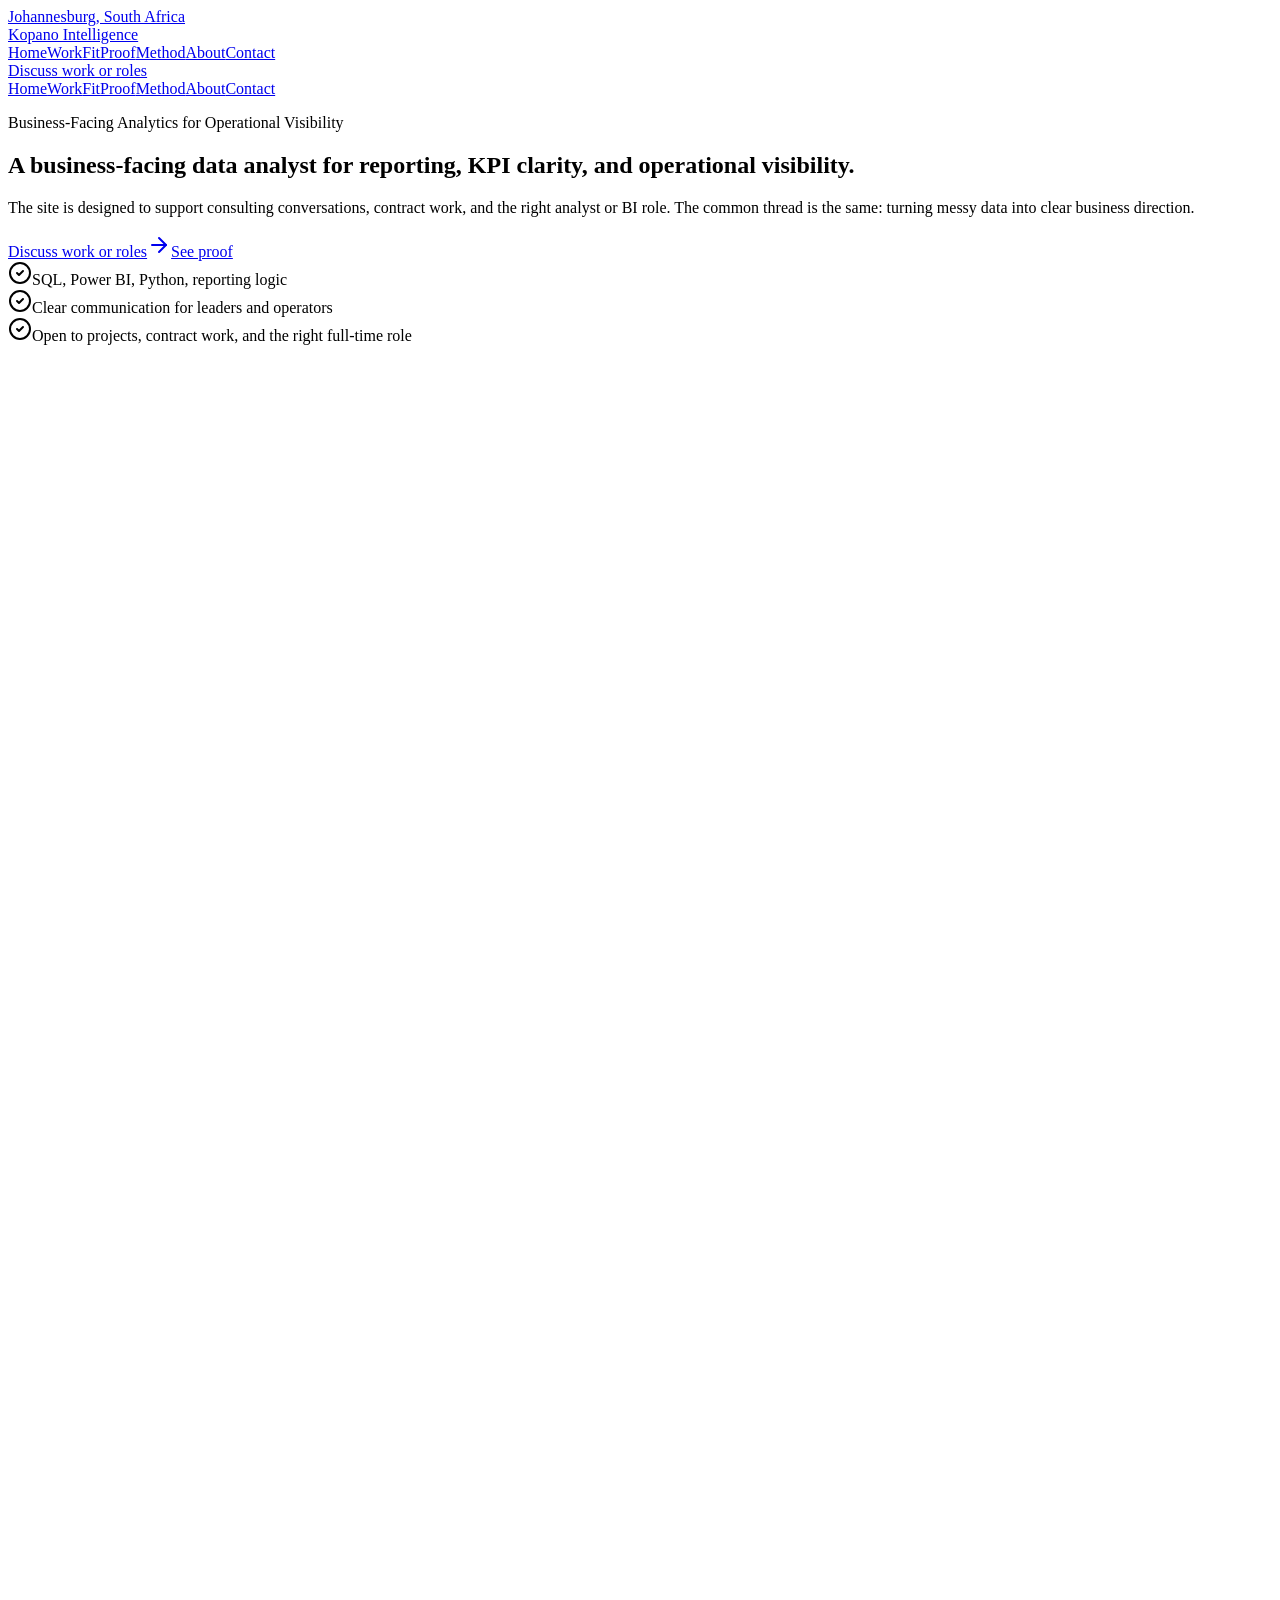
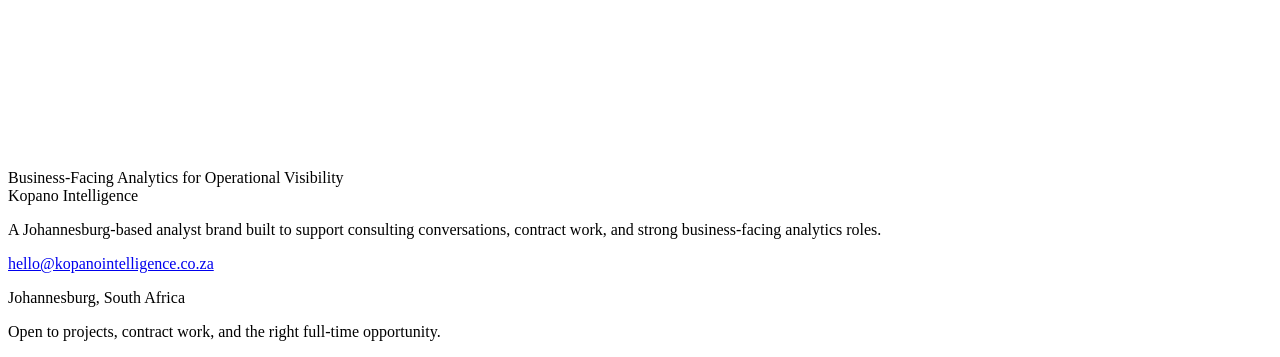
==== commit 680cea65: "Publish simplified hybrid positioning site" ====
--- a/index.html
+++ b/index.html
@@ -1 +1 @@
-<!DOCTYPE html><html lang="en" class="__variable_2f0055 __variable_928a27"><head><meta charSet="utf-8"/><meta name="viewport" content="width=device-width, initial-scale=1"/><link rel="stylesheet" href="/kopano-intelligence/_next/static/css/7e035686bcdac27c.css" data-precedence="next"/><link rel="preload" as="script" fetchPriority="low" href="/kopano-intelligence/_next/static/chunks/webpack-3125e64a71e4ee1c.js"/><script src="/kopano-intelligence/_next/static/chunks/4bd1b696-be681c3986f609d6.js" async=""></script><script src="/kopano-intelligence/_next/static/chunks/684-422f38d7e8460898.js" async=""></script><script src="/kopano-intelligence/_next/static/chunks/main-app-37c23f0be6a6ece7.js" async=""></script><script src="/kopano-intelligence/_next/static/chunks/874-e2d9fd6bf963052c.js" async=""></script><script src="/kopano-intelligence/_next/static/chunks/app/layout-a9d8c8b2758fa604.js" async=""></script><script src="/kopano-intelligence/_next/static/chunks/493-09ef97d90b1b3704.js" async=""></script><script src="/kopano-intelligence/_next/static/chunks/app/page-ddc6027a756e8842.js" async=""></script><title>Kopano Learning Intelligence | Operational Intelligence for Learning Organisations</title><meta name="description" content="Johannesburg-based solo consultancy for learning analytics dashboards, programme performance reviews, KPI design, and reporting systems for training and skills delivery environments."/><meta property="og:title" content="Kopano Learning Intelligence"/><meta property="og:description" content="Operational intelligence for learning organisations, training providers, and programme teams."/><meta property="og:type" content="website"/><meta name="twitter:card" content="summary_large_image"/><meta name="twitter:title" content="Kopano Learning Intelligence"/><meta name="twitter:description" content="Learning operations intelligence for programme managers, academies, and training providers."/><link rel="icon" href="/favicon.svg"/><script>document.querySelectorAll('body link[rel="icon"], body link[rel="apple-touch-icon"]').forEach(el => document.head.appendChild(el))</script><script src="/kopano-intelligence/_next/static/chunks/polyfills-42372ed130431b0a.js" noModule=""></script></head><body class="font-[var(--font-body)] text-[15px] leading-7 sm:text-base"><header class="sticky top-0 z-50 border-b border-olive/10 bg-mist/90 backdrop-blur"><div class="container-shell py-4"><div class="flex min-h-[60px] items-center justify-between gap-6"><a class="min-w-fit" href="/kopano-intelligence"><div class="text-sm uppercase tracking-[0.28em] text-dusk">Johannesburg, South Africa</div><div class="font-[var(--font-display)] text-3xl font-semibold leading-none">Kopano Learning Intelligence</div></a><nav class="hidden flex-wrap items-center justify-end gap-5 lg:flex"><a class="text-sm transition text-ink" href="/kopano-intelligence">Home</a><a class="text-sm transition text-dusk hover:text-oliveDeep" href="/kopano-intelligence/services">Services</a><a class="text-sm transition text-dusk hover:text-oliveDeep" href="/kopano-intelligence/who-its-for">Who It&#x27;s For</a><a class="text-sm transition text-dusk hover:text-oliveDeep" href="/kopano-intelligence/case-studies">Case Studies</a><a class="text-sm transition text-dusk hover:text-oliveDeep" href="/kopano-intelligence/method">Method</a><a class="text-sm transition text-dusk hover:text-oliveDeep" href="/kopano-intelligence/about">About</a><a class="text-sm transition text-dusk hover:text-oliveDeep" href="/kopano-intelligence/journal">Journal</a><a class="text-sm transition text-dusk hover:text-oliveDeep" href="/kopano-intelligence/contact">Contact</a></nav><a class="secondary-button" href="/kopano-intelligence/contact">Discuss a reporting problem</a></div><nav class="-mx-1 mt-4 flex gap-2 overflow-x-auto pb-1 lg:hidden"><a class="whitespace-nowrap rounded-full px-4 py-2 text-sm transition bg-oliveDeep text-white" href="/kopano-intelligence">Home</a><a class="whitespace-nowrap rounded-full px-4 py-2 text-sm transition border border-olive/15 bg-white text-dusk" href="/kopano-intelligence/services">Services</a><a class="whitespace-nowrap rounded-full px-4 py-2 text-sm transition border border-olive/15 bg-white text-dusk" href="/kopano-intelligence/who-its-for">Who It&#x27;s For</a><a class="whitespace-nowrap rounded-full px-4 py-2 text-sm transition border border-olive/15 bg-white text-dusk" href="/kopano-intelligence/case-studies">Case Studies</a><a class="whitespace-nowrap rounded-full px-4 py-2 text-sm transition border border-olive/15 bg-white text-dusk" href="/kopano-intelligence/method">Method</a><a class="whitespace-nowrap rounded-full px-4 py-2 text-sm transition border border-olive/15 bg-white text-dusk" href="/kopano-intelligence/about">About</a><a class="whitespace-nowrap rounded-full px-4 py-2 text-sm transition border border-olive/15 bg-white text-dusk" href="/kopano-intelligence/journal">Journal</a><a class="whitespace-nowrap rounded-full px-4 py-2 text-sm transition border border-olive/15 bg-white text-dusk" href="/kopano-intelligence/contact">Contact</a></nav></div></header><main><section class="section-space section-divider"><div class="container-shell"><div class="panel overflow-hidden p-8 lg:p-12"><div class="grid gap-10 lg:grid-cols-[1.1fr_0.9fr] lg:items-end"><div><p class="eyebrow">Operational Intelligence for Learning Organisations</p><h1 class="mt-4 max-w-4xl text-balance font-[var(--font-display)] text-5xl font-semibold leading-tight sm:text-6xl lg:text-7xl">Make programme performance visible.</h1><p class="mt-6 max-w-2xl text-base text-dusk sm:text-lg">Kopano Learning Intelligence helps training providers, academies, NGOs, and learning operations teams turn learner reporting into decision support. The focus is on cohort visibility, KPI clarity, interventions, and management-ready reporting rather than on replacing your LMS.</p><div class="mt-8 flex flex-wrap gap-4"><a class="primary-button" href="/kopano-intelligence/contact">Discuss a reporting problem<svg xmlns="http://www.w3.org/2000/svg" width="24" height="24" viewBox="0 0 24 24" fill="none" stroke="currentColor" stroke-width="2" stroke-linecap="round" stroke-linejoin="round" class="lucide lucide-arrow-right h-4 w-4" aria-hidden="true"><path d="M5 12h14"></path><path d="m12 5 7 7-7 7"></path></svg></a><a class="secondary-button" href="/kopano-intelligence/services">Explore services</a></div></div><div class="soft-panel p-6 lg:p-8"><div class="grid gap-4 sm:grid-cols-3"><div class="soft-panel p-4 text-sm text-dusk"><svg xmlns="http://www.w3.org/2000/svg" width="24" height="24" viewBox="0 0 24 24" fill="none" stroke="currentColor" stroke-width="2" stroke-linecap="round" stroke-linejoin="round" class="lucide lucide-circle-check mb-3 h-5 w-5 text-olive" aria-hidden="true"><circle cx="12" cy="12" r="10"></circle><path d="m9 12 2 2 4-4"></path></svg>See where cohorts are progressing, stalling, or dropping off</div><div class="soft-panel p-4 text-sm text-dusk"><svg xmlns="http://www.w3.org/2000/svg" width="24" height="24" viewBox="0 0 24 24" fill="none" stroke="currentColor" stroke-width="2" stroke-linecap="round" stroke-linejoin="round" class="lucide lucide-circle-check mb-3 h-5 w-5 text-olive" aria-hidden="true"><circle cx="12" cy="12" r="10"></circle><path d="m9 12 2 2 4-4"></path></svg>Move beyond spreadsheet-heavy reporting and admin summaries</div><div class="soft-panel p-4 text-sm text-dusk"><svg xmlns="http://www.w3.org/2000/svg" width="24" height="24" viewBox="0 0 24 24" fill="none" stroke="currentColor" stroke-width="2" stroke-linecap="round" stroke-linejoin="round" class="lucide lucide-circle-check mb-3 h-5 w-5 text-olive" aria-hidden="true"><circle cx="12" cy="12" r="10"></circle><path d="m9 12 2 2 4-4"></path></svg>Build KPI clarity for learning and training operations</div></div></div></div></div></div></section><section class="section-space section-divider" style="opacity:0;transform:translateY(24px)"><div class="container-shell"><div class="max-w-3xl"><p class="eyebrow">What This Means</p><h2 class="mt-3 text-balance font-[var(--font-display)] text-4xl font-semibold sm:text-5xl">Learning operations intelligence is a reporting layer for people who run programmes, cohorts, and delivery teams.</h2><p class="mt-4 text-dusk">It connects learner and programme data to the management questions that matter: who is progressing, where completion is slipping, which cohorts need intervention, and how delivery performance is trending.</p></div><div class="mt-10 grid gap-6 lg:grid-cols-3"><div class="panel p-8"><svg xmlns="http://www.w3.org/2000/svg" width="24" height="24" viewBox="0 0 24 24" fill="none" stroke="currentColor" stroke-width="2" stroke-linecap="round" stroke-linejoin="round" class="lucide lucide-eye h-8 w-8 text-olive" aria-hidden="true"><path d="M2.062 12.348a1 1 0 0 1 0-.696 10.75 10.75 0 0 1 19.876 0 1 1 0 0 1 0 .696 10.75 10.75 0 0 1-19.876 0"></path><circle cx="12" cy="12" r="3"></circle></svg><h3 class="mt-5 text-2xl font-semibold font-[var(--font-display)]">Visibility across the learner journey</h3><p class="mt-3 text-dusk">Replace isolated admin exports with a clearer view of attendance, progress, completion, and support needs.</p></div><div class="panel p-8"><svg xmlns="http://www.w3.org/2000/svg" width="24" height="24" viewBox="0 0 24 24" fill="none" stroke="currentColor" stroke-width="2" stroke-linecap="round" stroke-linejoin="round" class="lucide lucide-layers h-8 w-8 text-olive" aria-hidden="true"><path d="M12.83 2.18a2 2 0 0 0-1.66 0L2.6 6.08a1 1 0 0 0 0 1.83l8.58 3.91a2 2 0 0 0 1.66 0l8.58-3.9a1 1 0 0 0 0-1.83z"></path><path d="M2 12a1 1 0 0 0 .58.91l8.6 3.91a2 2 0 0 0 1.65 0l8.58-3.9A1 1 0 0 0 22 12"></path><path d="M2 17a1 1 0 0 0 .58.91l8.6 3.91a2 2 0 0 0 1.65 0l8.58-3.9A1 1 0 0 0 22 17"></path></svg><h3 class="mt-5 text-2xl font-semibold font-[var(--font-display)]">KPI logic leaders can trust</h3><p class="mt-3 text-dusk">Define the metrics, thresholds, and reporting views that make recurring management reviews more credible.</p></div><div class="panel p-8"><svg xmlns="http://www.w3.org/2000/svg" width="24" height="24" viewBox="0 0 24 24" fill="none" stroke="currentColor" stroke-width="2" stroke-linecap="round" stroke-linejoin="round" class="lucide lucide-chart-column h-8 w-8 text-olive" aria-hidden="true"><path d="M3 3v16a2 2 0 0 0 2 2h16"></path><path d="M18 17V9"></path><path d="M13 17V5"></path><path d="M8 17v-3"></path></svg><h3 class="mt-5 text-2xl font-semibold font-[var(--font-display)]">Decision support for programme teams</h3><p class="mt-3 text-dusk">Design reporting around real operational conversations, not just what the system can export by default.</p></div></div></div></section><section class="section-space section-divider" style="opacity:0;transform:translateY(24px)"><div class="container-shell"><div class="max-w-3xl"><p class="eyebrow">Key Problems Solved</p><h2 class="mt-3 text-balance font-[var(--font-display)] text-4xl font-semibold sm:text-5xl">The work is designed for learning organisations that already have data but still lack operational visibility.</h2><p class="mt-4 text-dusk">The consultancy stays deliberately focused on reporting, KPI design, and visibility for learning and programme delivery environments.</p></div><div class="mt-10 grid gap-5 md:grid-cols-2 xl:grid-cols-4"><div class="soft-panel p-6"><h3 class="text-2xl font-semibold font-[var(--font-display)]">Cohort visibility</h3><p class="mt-3 text-sm text-dusk">See how cohorts are progressing, stalling, or dropping off across modules, delivery periods, or programme streams.</p></div><div class="soft-panel p-6"><h3 class="text-2xl font-semibold font-[var(--font-display)]">Completion and dropout tracking</h3><p class="mt-3 text-sm text-dusk">Replace end-of-cycle surprises with clearer leading signals on completion risk and learner attrition.</p></div><div class="soft-panel p-6"><h3 class="text-2xl font-semibold font-[var(--font-display)]">Attendance and engagement reporting</h3><p class="mt-3 text-sm text-dusk">Track attendance patterns, engagement gaps, and operational pressure points that affect outcomes.</p></div><div class="soft-panel p-6"><h3 class="text-2xl font-semibold font-[var(--font-display)]">Management decision support</h3><p class="mt-3 text-sm text-dusk">Turn recurring reports into something leaders can use in review meetings, intervention discussions, and sponsor updates.</p></div></div></div></section><section class="section-space section-divider" style="opacity:0;transform:translateY(24px)"><div class="container-shell"><div class="max-w-3xl"><p class="eyebrow">Services</p><h2 class="mt-3 text-balance font-[var(--font-display)] text-4xl font-semibold sm:text-5xl">Focused offers for learning analytics, programme visibility, and reporting maturity.</h2><p class="mt-4 text-dusk">The offer is intentionally narrow so early clients can see a clear fit: this is specialist work for training and learning operations, not broad analytics for every industry.</p></div><div class="mt-10 grid gap-6 lg:grid-cols-2"><div class="panel p-8"><p class="eyebrow">Make learner and programme performance visible</p><h3 class="mt-3 text-3xl font-semibold font-[var(--font-display)]">Learning Analytics Dashboards</h3><p class="mt-3 text-dusk">Design a reporting layer that gives programme leaders clear visibility into cohort progress, attendance, completion, and learner movement without relying on manual spreadsheet summaries.</p><ul class="mt-5 space-y-3 text-sm text-dusk"><li class="flex gap-3"><svg xmlns="http://www.w3.org/2000/svg" width="24" height="24" viewBox="0 0 24 24" fill="none" stroke="currentColor" stroke-width="2" stroke-linecap="round" stroke-linejoin="round" class="lucide lucide-circle-check mt-0.5 h-4 w-4 shrink-0 text-olive" aria-hidden="true"><circle cx="12" cy="12" r="10"></circle><path d="m9 12 2 2 4-4"></path></svg><span>Cohort, attendance, and completion dashboard structure</span></li><li class="flex gap-3"><svg xmlns="http://www.w3.org/2000/svg" width="24" height="24" viewBox="0 0 24 24" fill="none" stroke="currentColor" stroke-width="2" stroke-linecap="round" stroke-linejoin="round" class="lucide lucide-circle-check mt-0.5 h-4 w-4 shrink-0 text-olive" aria-hidden="true"><circle cx="12" cy="12" r="10"></circle><path d="m9 12 2 2 4-4"></path></svg><span>Learner progress and module progression views</span></li><li class="flex gap-3"><svg xmlns="http://www.w3.org/2000/svg" width="24" height="24" viewBox="0 0 24 24" fill="none" stroke="currentColor" stroke-width="2" stroke-linecap="round" stroke-linejoin="round" class="lucide lucide-circle-check mt-0.5 h-4 w-4 shrink-0 text-olive" aria-hidden="true"><circle cx="12" cy="12" r="10"></circle><path d="m9 12 2 2 4-4"></path></svg><span>Facilitator or programme-level performance reporting</span></li></ul></div><div class="panel p-8"><p class="eyebrow">Diagnose where reporting and delivery are breaking down</p><h3 class="mt-3 text-3xl font-semibold font-[var(--font-display)]">Programme Performance Reviews</h3><p class="mt-3 text-dusk">Run a structured review of current reporting, KPI design, and programme performance logic to show where visibility is weak and what needs redesign first.</p><ul class="mt-5 space-y-3 text-sm text-dusk"><li class="flex gap-3"><svg xmlns="http://www.w3.org/2000/svg" width="24" height="24" viewBox="0 0 24 24" fill="none" stroke="currentColor" stroke-width="2" stroke-linecap="round" stroke-linejoin="round" class="lucide lucide-circle-check mt-0.5 h-4 w-4 shrink-0 text-olive" aria-hidden="true"><circle cx="12" cy="12" r="10"></circle><path d="m9 12 2 2 4-4"></path></svg><span>Reporting maturity assessment</span></li><li class="flex gap-3"><svg xmlns="http://www.w3.org/2000/svg" width="24" height="24" viewBox="0 0 24 24" fill="none" stroke="currentColor" stroke-width="2" stroke-linecap="round" stroke-linejoin="round" class="lucide lucide-circle-check mt-0.5 h-4 w-4 shrink-0 text-olive" aria-hidden="true"><circle cx="12" cy="12" r="10"></circle><path d="m9 12 2 2 4-4"></path></svg><span>Programme KPI review and visibility-gap analysis</span></li><li class="flex gap-3"><svg xmlns="http://www.w3.org/2000/svg" width="24" height="24" viewBox="0 0 24 24" fill="none" stroke="currentColor" stroke-width="2" stroke-linecap="round" stroke-linejoin="round" class="lucide lucide-circle-check mt-0.5 h-4 w-4 shrink-0 text-olive" aria-hidden="true"><circle cx="12" cy="12" r="10"></circle><path d="m9 12 2 2 4-4"></path></svg><span>Dropout, bottleneck, or intervention diagnosis</span></li></ul></div><div class="panel p-8"><p class="eyebrow">Move beyond spreadsheet-heavy reporting routines</p><h3 class="mt-3 text-3xl font-semibold font-[var(--font-display)]">Operational Reporting Systems</h3><p class="mt-3 text-dusk">Build structured reporting systems that turn fragmented exports and manual updates into a repeatable decision-support rhythm for programme and operations managers.</p><ul class="mt-5 space-y-3 text-sm text-dusk"><li class="flex gap-3"><svg xmlns="http://www.w3.org/2000/svg" width="24" height="24" viewBox="0 0 24 24" fill="none" stroke="currentColor" stroke-width="2" stroke-linecap="round" stroke-linejoin="round" class="lucide lucide-circle-check mt-0.5 h-4 w-4 shrink-0 text-olive" aria-hidden="true"><circle cx="12" cy="12" r="10"></circle><path d="m9 12 2 2 4-4"></path></svg><span>KPI definitions and reporting cadence design</span></li><li class="flex gap-3"><svg xmlns="http://www.w3.org/2000/svg" width="24" height="24" viewBox="0 0 24 24" fill="none" stroke="currentColor" stroke-width="2" stroke-linecap="round" stroke-linejoin="round" class="lucide lucide-circle-check mt-0.5 h-4 w-4 shrink-0 text-olive" aria-hidden="true"><circle cx="12" cy="12" r="10"></circle><path d="m9 12 2 2 4-4"></path></svg><span>Management-ready templates or reporting packs</span></li><li class="flex gap-3"><svg xmlns="http://www.w3.org/2000/svg" width="24" height="24" viewBox="0 0 24 24" fill="none" stroke="currentColor" stroke-width="2" stroke-linecap="round" stroke-linejoin="round" class="lucide lucide-circle-check mt-0.5 h-4 w-4 shrink-0 text-olive" aria-hidden="true"><circle cx="12" cy="12" r="10"></circle><path d="m9 12 2 2 4-4"></path></svg><span>Dashboard structure for monthly or weekly reviews</span></li></ul></div><div class="panel p-8"><p class="eyebrow">See which learners and cohorts need action</p><h3 class="mt-3 text-3xl font-semibold font-[var(--font-display)]">Intervention and Cohort Visibility</h3><p class="mt-3 text-dusk">Create practical visibility for at-risk cohorts, stalled learners, and intervention follow-through so managers can act earlier and more consistently.</p><ul class="mt-5 space-y-3 text-sm text-dusk"><li class="flex gap-3"><svg xmlns="http://www.w3.org/2000/svg" width="24" height="24" viewBox="0 0 24 24" fill="none" stroke="currentColor" stroke-width="2" stroke-linecap="round" stroke-linejoin="round" class="lucide lucide-circle-check mt-0.5 h-4 w-4 shrink-0 text-olive" aria-hidden="true"><circle cx="12" cy="12" r="10"></circle><path d="m9 12 2 2 4-4"></path></svg><span>At-risk cohort and learner segmentation logic</span></li><li class="flex gap-3"><svg xmlns="http://www.w3.org/2000/svg" width="24" height="24" viewBox="0 0 24 24" fill="none" stroke="currentColor" stroke-width="2" stroke-linecap="round" stroke-linejoin="round" class="lucide lucide-circle-check mt-0.5 h-4 w-4 shrink-0 text-olive" aria-hidden="true"><circle cx="12" cy="12" r="10"></circle><path d="m9 12 2 2 4-4"></path></svg><span>Intervention tracking views and escalation markers</span></li><li class="flex gap-3"><svg xmlns="http://www.w3.org/2000/svg" width="24" height="24" viewBox="0 0 24 24" fill="none" stroke="currentColor" stroke-width="2" stroke-linecap="round" stroke-linejoin="round" class="lucide lucide-circle-check mt-0.5 h-4 w-4 shrink-0 text-olive" aria-hidden="true"><circle cx="12" cy="12" r="10"></circle><path d="m9 12 2 2 4-4"></path></svg><span>Progress monitoring by cohort, facilitator, or programme</span></li></ul></div></div><div class="mt-8"><a class="inline-flex items-center gap-2 text-sm font-semibold text-ink" href="/kopano-intelligence/services">View all services <svg xmlns="http://www.w3.org/2000/svg" width="24" height="24" viewBox="0 0 24 24" fill="none" stroke="currentColor" stroke-width="2" stroke-linecap="round" stroke-linejoin="round" class="lucide lucide-arrow-right h-4 w-4" aria-hidden="true"><path d="M5 12h14"></path><path d="m12 5 7 7-7 7"></path></svg></a></div></div></section><section class="section-space section-divider" style="opacity:0;transform:translateY(24px)"><div class="container-shell grid gap-10 lg:grid-cols-[0.9fr_1.1fr] lg:items-start"><div><div class="max-w-3xl"><p class="eyebrow">Why This Matters</p><h2 class="mt-3 text-balance font-[var(--font-display)] text-4xl font-semibold sm:text-5xl">Learning organisations do not need more admin reporting. They need a clearer operating picture.</h2><p class="mt-4 text-dusk">When reporting improves, managers can spot completion risk earlier, compare cohort performance more intelligently, and bring more discipline to interventions and programme reviews.</p></div></div><div class="grid gap-5"><div class="panel p-6"><h3 class="text-2xl font-semibold font-[var(--font-display)]">Focused on one reporting niche</h3><p class="mt-2 text-dusk">The practice is intentionally narrow. It is built for learning, skills, and programme delivery environments rather than for every sector with data.</p></div><div class="panel p-6"><h3 class="text-2xl font-semibold font-[var(--font-display)]">Built around management use</h3><p class="mt-2 text-dusk">The aim is not to produce decorative dashboards. It is to help leaders see learner movement, cohort risk, operational pressure, and intervention needs in time to act.</p></div><div class="panel p-6"><h3 class="text-2xl font-semibold font-[var(--font-display)]">Technical depth with practical restraint</h3><p class="mt-2 text-dusk">SQL, Power BI, Python, KPI logic, and product experience support delivery, but the offer remains a focused reporting layer rather than a promise to build full enterprise software.</p></div></div></div></section><section class="section-space section-divider" style="opacity:0;transform:translateY(24px)"><div class="container-shell"><div class="panel overflow-hidden"><div class="grid gap-8 p-8 lg:grid-cols-[1.1fr_0.9fr] lg:p-12"><div><p class="eyebrow">Featured Proof Point</p><h2 class="mt-3 text-4xl font-semibold font-[var(--font-display)] sm:text-5xl">Bontle shows the founder&#x27;s strength in operational intelligence, KPI design, and management reporting logic.</h2><p class="mt-5 max-w-2xl text-dusk">It is not presented as a learning-sector case study. It is presented as honest evidence of how workflow visibility, measurable states, and management-ready reporting can be designed and shipped with rigor.</p><div class="mt-6 flex flex-wrap gap-3 text-sm text-dusk"><span class="badge">Workflow visibility</span><span class="badge">KPI design</span><span class="badge">State-based logic</span><span class="badge">Executive reporting</span><span class="badge">Operational intelligence</span></div><a class="mt-8 inline-flex items-center gap-2 text-sm font-semibold text-ink" href="/kopano-intelligence/case-studies">Read the case study <svg xmlns="http://www.w3.org/2000/svg" width="24" height="24" viewBox="0 0 24 24" fill="none" stroke="currentColor" stroke-width="2" stroke-linecap="round" stroke-linejoin="round" class="lucide lucide-arrow-right h-4 w-4" aria-hidden="true"><path d="M5 12h14"></path><path d="m12 5 7 7-7 7"></path></svg></a></div><div class="soft-panel p-7"><p class="eyebrow">What It Demonstrates</p><ul class="mt-5 space-y-4 text-sm text-dusk"><li class="flex gap-3"><svg xmlns="http://www.w3.org/2000/svg" width="24" height="24" viewBox="0 0 24 24" fill="none" stroke="currentColor" stroke-width="2" stroke-linecap="round" stroke-linejoin="round" class="lucide lucide-circle-check mt-0.5 h-4 w-4 shrink-0 text-olive" aria-hidden="true"><circle cx="12" cy="12" r="10"></circle><path d="m9 12 2 2 4-4"></path></svg><span>Mapped operational movement into measurable state transitions</span></li><li class="flex gap-3"><svg xmlns="http://www.w3.org/2000/svg" width="24" height="24" viewBox="0 0 24 24" fill="none" stroke="currentColor" stroke-width="2" stroke-linecap="round" stroke-linejoin="round" class="lucide lucide-circle-check mt-0.5 h-4 w-4 shrink-0 text-olive" aria-hidden="true"><circle cx="12" cy="12" r="10"></circle><path d="m9 12 2 2 4-4"></path></svg><span>Defined KPI logic that could support trusted management reporting</span></li><li class="flex gap-3"><svg xmlns="http://www.w3.org/2000/svg" width="24" height="24" viewBox="0 0 24 24" fill="none" stroke="currentColor" stroke-width="2" stroke-linecap="round" stroke-linejoin="round" class="lucide lucide-circle-check mt-0.5 h-4 w-4 shrink-0 text-olive" aria-hidden="true"><circle cx="12" cy="12" r="10"></circle><path d="m9 12 2 2 4-4"></path></svg><span>Designed reporting architecture for leadership visibility and follow-through</span></li><li class="flex gap-3"><svg xmlns="http://www.w3.org/2000/svg" width="24" height="24" viewBox="0 0 24 24" fill="none" stroke="currentColor" stroke-width="2" stroke-linecap="round" stroke-linejoin="round" class="lucide lucide-circle-check mt-0.5 h-4 w-4 shrink-0 text-olive" aria-hidden="true"><circle cx="12" cy="12" r="10"></circle><path d="m9 12 2 2 4-4"></path></svg><span>Demonstrated how operational data can be turned into decision-ready insight</span></li></ul></div></div></div></div></section><section class="section-space" style="opacity:0;transform:translateY(24px)"><div class="container-shell grid gap-8 lg:grid-cols-[0.95fr_1.05fr]"><div><div class="max-w-3xl"><p class="eyebrow">Niche Fit</p><h2 class="mt-3 text-balance font-[var(--font-display)] text-4xl font-semibold sm:text-5xl">Built for training providers, programme teams, and education operators who need clarity without a platform rebuild.</h2><p class="mt-4 text-dusk">The practice is positioned as a premium analytics and reporting layer. It is not an LMS replacement, not a generic software studio, and not a broad agency.</p></div><div class="mt-6 inline-flex items-center gap-2 rounded-full border border-olive/15 bg-sage/45 px-4 py-2 text-sm text-dusk"><svg xmlns="http://www.w3.org/2000/svg" width="24" height="24" viewBox="0 0 24 24" fill="none" stroke="currentColor" stroke-width="2" stroke-linecap="round" stroke-linejoin="round" class="lucide lucide-graduation-cap h-4 w-4 text-olive" aria-hidden="true"><path d="M21.42 10.922a1 1 0 0 0-.019-1.838L12.83 5.18a2 2 0 0 0-1.66 0L2.6 9.08a1 1 0 0 0 0 1.832l8.57 3.908a2 2 0 0 0 1.66 0z"></path><path d="M22 10v6"></path><path d="M6 12.5V16a6 3 0 0 0 12 0v-3.5"></path></svg>Reporting and KPI visibility designed around learning delivery</div></div><div class="grid gap-5 sm:grid-cols-2"><div class="panel p-6 text-dusk">Learner performance visibility by cohort, module, or facilitator</div><div class="panel p-6 text-dusk">Completion, attendance, and intervention reporting for management meetings</div><div class="panel p-6 text-dusk">Monthly decision-support packs for programme leads and executives</div><div class="panel p-6 text-dusk">Bespoke reporting structures aligned to how delivery teams actually work</div></div></div></section><section class="section-space" style="opacity:0;transform:translateY(24px)"><div class="container-shell"><div class="max-w-3xl"><p class="eyebrow">Positioning Check</p><h2 class="mt-3 text-balance font-[var(--font-display)] text-4xl font-semibold sm:text-5xl">The site is designed to feel focused, credible, and properly scoped for a solo specialist.</h2><p class="mt-4 text-dusk">These are positioning signals rather than inflated social proof. They reinforce the intended market impression for early-stage outreach.</p></div><div class="mt-10 grid gap-6 lg:grid-cols-3"><div class="panel p-8"><p class="text-dusk">“<!-- -->This feels like someone who understands how reporting actually breaks inside learning environments, not someone selling a generic dashboard package.<!-- -->”</p><div class="mt-6"><p class="font-semibold">Founder Positioning Signal</p><p class="text-sm text-dusk">Learning operations buyer lens</p></div></div><div class="panel p-8"><p class="text-dusk">“<!-- -->The strongest thread is structured visibility: defining states, clarifying KPIs, and building reporting that management can genuinely use.<!-- -->”</p><div class="mt-6"><p class="font-semibold">Case-study credibility signal</p><p class="text-sm text-dusk">Operations and analytics perspective</p></div></div><div class="panel p-8"><p class="text-dusk">“<!-- -->The offer feels focused, credible, and appropriately scoped for a specialist solo consultant rather than a broad digital agency.<!-- -->”</p><div class="mt-6"><p class="font-semibold">Commercial fit signal</p><p class="text-sm text-dusk">Programme leadership perspective</p></div></div></div></div></section><section class="section-space" style="opacity:0;transform:translateY(24px)"><div class="container-shell"><div class="relative panel overflow-hidden p-8 lg:p-12"><div class="absolute inset-x-0 top-0 h-px bg-gradient-to-r from-transparent via-olive/30 to-transparent"></div><div class="grid gap-8 lg:grid-cols-[1.1fr_0.9fr] lg:items-end"><div><p class="eyebrow">Next Step</p><h2 class="mt-3 text-balance font-[var(--font-display)] text-4xl font-semibold sm:text-5xl">If learner reporting is still slow, manual, or too administrative, fix the reporting layer first.</h2><p class="mt-4 max-w-2xl text-dusk">Start with a programme analytics review, a dashboard project, or a scoped conversation about where visibility is breaking down.</p></div><div class="flex flex-wrap gap-4 lg:justify-end"><a class="primary-button" href="/kopano-intelligence/contact">Request a programme analytics review<svg xmlns="http://www.w3.org/2000/svg" width="24" height="24" viewBox="0 0 24 24" fill="none" stroke="currentColor" stroke-width="2" stroke-linecap="round" stroke-linejoin="round" class="lucide lucide-arrow-right h-4 w-4" aria-hidden="true"><path d="M5 12h14"></path><path d="m12 5 7 7-7 7"></path></svg></a><a class="secondary-button" href="/kopano-intelligence/method">See the method</a></div></div></div></div></section><!--$--><!--/$--><!--$--><!--/$--></main><footer class="border-t border-olive/10 py-10"><div class="container-shell flex flex-col gap-6 md:flex-row md:items-end md:justify-between"><div><div class="text-sm uppercase tracking-[0.28em] text-dusk">Operational Intelligence for Learning Organisations</div><div class="mt-2 font-[var(--font-display)] text-3xl font-semibold">Kopano Learning Intelligence</div><p class="mt-3 max-w-xl text-sm text-dusk">Solo analytics consultancy for learning organisations that need clearer reporting on cohorts, completion, attendance, interventions, and programme performance.</p></div><div class="flex flex-col gap-2 text-sm text-dusk"><a href="/kopano-intelligence/contact">hello@kopanolearningintelligence.co.za</a><p>Johannesburg, South Africa</p><p>Available for remote consulting and selective on-site workshops.</p></div></div></footer><script src="/kopano-intelligence/_next/static/chunks/webpack-3125e64a71e4ee1c.js" async=""></script><script>(self.__next_f=self.__next_f||[]).push([0])</script><script>self.__next_f.push([1,"1:\"$Sreact.fragment\"\n2:I[2567,[\"874\",\"static/chunks/874-e2d9fd6bf963052c.js\",\"177\",\"static/chunks/app/layout-a9d8c8b2758fa604.js\"],\"SiteHeader\"]\n3:I[7555,[],\"\"]\n4:I[1295,[],\"\"]\n5:I[6874,[\"874\",\"static/chunks/874-e2d9fd6bf963052c.js\",\"493\",\"static/chunks/493-09ef97d90b1b3704.js\",\"974\",\"static/chunks/app/page-ddc6027a756e8842.js\"],\"\"]\n6:I[3194,[\"874\",\"static/chunks/874-e2d9fd6bf963052c.js\",\"493\",\"static/chunks/493-09ef97d90b1b3704.js\",\"974\",\"static/chunks/app/page-ddc6027a756e8842.js\"],\"AnimatedSection\"]\n7:I[9665,[],\"MetadataBoundary\"]\n9:I[9665,[],\"OutletBoundary\"]\nc:I[4911,[],\"AsyncMetadataOutlet\"]\ne:I[9665,[],\"ViewportBoundary\"]\n10:I[6614,[],\"\"]\n:HL[\"/kopano-intelligence/_next/static/css/7e035686bcdac27c.css\",\"style\"]\n"])</script><script>self.__next_f.push([1,"0:{\"P\":null,\"b\":\"yw5QlqDKQMu15DQ9SBDrn\",\"p\":\"/kopano-intelligence\",\"c\":[\"\",\"\"],\"i\":false,\"f\":[[[\"\",{\"children\":[\"__PAGE__\",{}]},\"$undefined\",\"$undefined\",true],[\"\",[\"$\",\"$1\",\"c\",{\"children\":[[[\"$\",\"link\",\"0\",{\"rel\":\"stylesheet\",\"href\":\"/kopano-intelligence/_next/static/css/7e035686bcdac27c.css\",\"precedence\":\"next\",\"crossOrigin\":\"$undefined\",\"nonce\":\"$undefined\"}]],[\"$\",\"html\",null,{\"lang\":\"en\",\"className\":\"__variable_2f0055 __variable_928a27\",\"children\":[\"$\",\"body\",null,{\"className\":\"font-[var(--font-body)] text-[15px] leading-7 sm:text-base\",\"children\":[[\"$\",\"$L2\",null,{}],[\"$\",\"main\",null,{\"children\":[\"$\",\"$L3\",null,{\"parallelRouterKey\":\"children\",\"error\":\"$undefined\",\"errorStyles\":\"$undefined\",\"errorScripts\":\"$undefined\",\"template\":[\"$\",\"$L4\",null,{}],\"templateStyles\":\"$undefined\",\"templateScripts\":\"$undefined\",\"notFound\":[[[\"$\",\"title\",null,{\"children\":\"404: This page could not be found.\"}],[\"$\",\"div\",null,{\"style\":{\"fontFamily\":\"system-ui,\\\"Segoe UI\\\",Roboto,Helvetica,Arial,sans-serif,\\\"Apple Color Emoji\\\",\\\"Segoe UI Emoji\\\"\",\"height\":\"100vh\",\"textAlign\":\"center\",\"display\":\"flex\",\"flexDirection\":\"column\",\"alignItems\":\"center\",\"justifyContent\":\"center\"},\"children\":[\"$\",\"div\",null,{\"children\":[[\"$\",\"style\",null,{\"dangerouslySetInnerHTML\":{\"__html\":\"body{color:#000;background:#fff;margin:0}.next-error-h1{border-right:1px solid rgba(0,0,0,.3)}@media (prefers-color-scheme:dark){body{color:#fff;background:#000}.next-error-h1{border-right:1px solid rgba(255,255,255,.3)}}\"}}],[\"$\",\"h1\",null,{\"className\":\"next-error-h1\",\"style\":{\"display\":\"inline-block\",\"margin\":\"0 20px 0 0\",\"padding\":\"0 23px 0 0\",\"fontSize\":24,\"fontWeight\":500,\"verticalAlign\":\"top\",\"lineHeight\":\"49px\"},\"children\":404}],[\"$\",\"div\",null,{\"style\":{\"display\":\"inline-block\"},\"children\":[\"$\",\"h2\",null,{\"style\":{\"fontSize\":14,\"fontWeight\":400,\"lineHeight\":\"49px\",\"margin\":0},\"children\":\"This page could not be found.\"}]}]]}]}]],[]],\"forbidden\":\"$undefined\",\"unauthorized\":\"$undefined\"}]}],[\"$\",\"footer\",null,{\"className\":\"border-t border-olive/10 py-10\",\"children\":[\"$\",\"div\",null,{\"className\":\"container-shell flex flex-col gap-6 md:flex-row md:items-end md:justify-between\",\"children\":[[\"$\",\"div\",null,{\"children\":[[\"$\",\"div\",null,{\"className\":\"text-sm uppercase tracking-[0.28em] text-dusk\",\"children\":\"Operational Intelligence for Learning Organisations\"}],[\"$\",\"div\",null,{\"className\":\"mt-2 font-[var(--font-display)] text-3xl font-semibold\",\"children\":\"Kopano Learning Intelligence\"}],[\"$\",\"p\",null,{\"className\":\"mt-3 max-w-xl text-sm text-dusk\",\"children\":\"Solo analytics consultancy for learning organisations that need clearer reporting on cohorts, completion, attendance, interventions, and programme performance.\"}]]}],[\"$\",\"div\",null,{\"className\":\"flex flex-col gap-2 text-sm text-dusk\",\"children\":[[\"$\",\"$L5\",null,{\"href\":\"/contact\",\"children\":\"hello@kopanolearningintelligence.co.za\"}],[\"$\",\"p\",null,{\"children\":\"Johannesburg, South Africa\"}],[\"$\",\"p\",null,{\"children\":\"Available for remote consulting and selective on-site workshops.\"}]]}]]}]}]]}]}]]}],{\"children\":[\"__PAGE__\",[\"$\",\"$1\",\"c\",{\"children\":[[[\"$\",\"section\",null,{\"className\":\"section-space section-divider\",\"children\":[\"$\",\"div\",null,{\"className\":\"container-shell\",\"children\":[\"$\",\"div\",null,{\"className\":\"panel overflow-hidden p-8 lg:p-12\",\"children\":[\"$\",\"div\",null,{\"className\":\"grid gap-10 lg:grid-cols-[1.1fr_0.9fr] lg:items-end\",\"children\":[[\"$\",\"div\",null,{\"children\":[[\"$\",\"p\",null,{\"className\":\"eyebrow\",\"children\":\"Operational Intelligence for Learning Organisations\"}],[\"$\",\"h1\",null,{\"className\":\"mt-4 max-w-4xl text-balance font-[var(--font-display)] text-5xl font-semibold leading-tight sm:text-6xl lg:text-7xl\",\"children\":\"Make programme performance visible.\"}],[\"$\",\"p\",null,{\"className\":\"mt-6 max-w-2xl text-base text-dusk sm:text-lg\",\"children\":\"Kopano Learning Intelligence helps training providers, academies, NGOs, and learning operations teams turn learner reporting into decision support. The focus is on cohort visibility, KPI clarity, interventions, and management-ready reporting rather than on replacing your LMS.\"}],[\"$\",\"div\",null,{\"className\":\"mt-8 flex flex-wrap gap-4\",\"children\":[[\"$\",\"$L5\",null,{\"href\":\"/contact\",\"className\":\"primary-button\",\"children\":[\"Discuss a reporting problem\",[\"$\",\"svg\",null,{\"ref\":\"$undefined\",\"xmlns\":\"http://www.w3.org/2000/svg\",\"width\":24,\"height\":24,\"viewBox\":\"0 0 24 24\",\"fill\":\"none\",\"stroke\":\"currentColor\",\"strokeWidth\":2,\"strokeLinecap\":\"round\",\"strokeLinejoin\":\"round\",\"className\":\"lucide lucide-arrow-right h-4 w-4\",\"aria-hidden\":\"true\",\"children\":[[\"$\",\"path\",\"1ays0h\",{\"d\":\"M5 12h14\"}],[\"$\",\"path\",\"xquz4c\",{\"d\":\"m12 5 7 7-7 7\"}],\"$undefined\"]}]]}],[\"$\",\"$L5\",null,{\"href\":\"/services\",\"className\":\"secondary-button\",\"children\":\"Explore services\"}]]}]]}],[\"$\",\"div\",null,{\"className\":\"soft-panel p-6 lg:p-8\",\"children\":[\"$\",\"div\",null,{\"className\":\"grid gap-4 sm:grid-cols-3\",\"children\":[[\"$\",\"div\",\"See where cohorts are progressing, stalling, or dropping off\",{\"className\":\"soft-panel p-4 text-sm text-dusk\",\"children\":[[\"$\",\"svg\",null,{\"ref\":\"$undefined\",\"xmlns\":\"http://www.w3.org/2000/svg\",\"width\":24,\"height\":24,\"viewBox\":\"0 0 24 24\",\"fill\":\"none\",\"stroke\":\"currentColor\",\"strokeWidth\":2,\"strokeLinecap\":\"round\",\"strokeLinejoin\":\"round\",\"className\":\"lucide lucide-circle-check mb-3 h-5 w-5 text-olive\",\"aria-hidden\":\"true\",\"children\":[[\"$\",\"circle\",\"1mglay\",{\"cx\":\"12\",\"cy\":\"12\",\"r\":\"10\"}],[\"$\",\"path\",\"dzmm74\",{\"d\":\"m9 12 2 2 4-4\"}],\"$undefined\"]}],\"See where cohorts are progressing, stalling, or dropping off\"]}],[\"$\",\"div\",\"Move beyond spreadsheet-heavy reporting and admin summaries\",{\"className\":\"soft-panel p-4 text-sm text-dusk\",\"children\":[[\"$\",\"svg\",null,{\"ref\":\"$undefined\",\"xmlns\":\"http://www.w3.org/2000/svg\",\"width\":24,\"height\":24,\"viewBox\":\"0 0 24 24\",\"fill\":\"none\",\"stroke\":\"currentColor\",\"strokeWidth\":2,\"strokeLinecap\":\"round\",\"strokeLinejoin\":\"round\",\"className\":\"lucide lucide-circle-check mb-3 h-5 w-5 text-olive\",\"aria-hidden\":\"true\",\"children\":[[\"$\",\"circle\",\"1mglay\",{\"cx\":\"12\",\"cy\":\"12\",\"r\":\"10\"}],[\"$\",\"path\",\"dzmm74\",{\"d\":\"m9 12 2 2 4-4\"}],\"$undefined\"]}],\"Move beyond spreadsheet-heavy reporting and admin summaries\"]}],[\"$\",\"div\",\"Build KPI clarity for learning and training operations\",{\"className\":\"soft-panel p-4 text-sm text-dusk\",\"children\":[[\"$\",\"svg\",null,{\"ref\":\"$undefined\",\"xmlns\":\"http://www.w3.org/2000/svg\",\"width\":24,\"height\":24,\"viewBox\":\"0 0 24 24\",\"fill\":\"none\",\"stroke\":\"currentColor\",\"strokeWidth\":2,\"strokeLinecap\":\"round\",\"strokeLinejoin\":\"round\",\"className\":\"lucide lucide-circle-check mb-3 h-5 w-5 text-olive\",\"aria-hidden\":\"true\",\"children\":[[\"$\",\"circle\",\"1mglay\",{\"cx\":\"12\",\"cy\":\"12\",\"r\":\"10\"}],[\"$\",\"path\",\"dzmm74\",{\"d\":\"m9 12 2 2 4-4\"}],\"$undefined\"]}],\"Build KPI clarity for learning and training operations\"]}]]}]}]]}]}]}]}],[\"$\",\"$L6\",null,{\"className\":\"section-space section-divider\",\"children\":[\"$\",\"div\",null,{\"className\":\"container-shell\",\"children\":[[\"$\",\"div\",null,{\"className\":\"max-w-3xl\",\"children\":[[\"$\",\"p\",null,{\"className\":\"eyebrow\",\"children\":\"What This Means\"}],[\"$\",\"h2\",null,{\"className\":\"mt-3 text-balance font-[var(--font-display)] text-4xl font-semibold sm:text-5xl\",\"children\":\"Learning operations intelligence is a reporting layer for people who run programmes, cohorts, and delivery teams.\"}],[\"$\",\"p\",null,{\"className\":\"mt-4 text-dusk\",\"children\":\"It connects learner and programme data to the management questions that matter: who is progressing, where completion is slipping, which cohorts need intervention, and how delivery performance is trending.\"}]]}],[\"$\",\"div\",null,{\"className\":\"mt-10 grid gap-6 lg:grid-cols-3\",\"children\":[[\"$\",\"div\",\"Visibility across the learner journey\",{\"className\":\"panel p-8\",\"children\":[[\"$\",\"svg\",null,{\"ref\":\"$undefined\",\"xmlns\":\"http://www.w3.org/2000/svg\",\"width\":24,\"height\":24,\"viewBox\":\"0 0 24 24\",\"fill\":\"none\",\"stroke\":\"currentColor\",\"strokeWidth\":2,\"strokeLinecap\":\"round\",\"strokeLinejoin\":\"round\",\"className\":\"lucide lucide-eye h-8 w-8 text-olive\",\"aria-hidden\":\"true\",\"children\":[[\"$\",\"path\",\"1nclc0\",{\"d\":\"M2.062 12.348a1 1 0 0 1 0-.696 10.75 10.75 0 0 1 19.876 0 1 1 0 0 1 0 .696 10.75 10.75 0 0 1-19.876 0\"}],[\"$\",\"circle\",\"1v7zrd\",{\"cx\":\"12\",\"cy\":\"12\",\"r\":\"3\"}],\"$undefined\"]}],[\"$\",\"h3\",null,{\"className\":\"mt-5 text-2xl font-semibold font-[var(--font-display)]\",\"children\":\"Visibility across the learner journey\"}],[\"$\",\"p\",null,{\"className\":\"mt-3 text-dusk\",\"children\":\"Replace isolated admin exports with a clearer view of attendance, progress, completion, and support needs.\"}]]}],[\"$\",\"div\",\"KPI logic leaders can trust\",{\"className\":\"panel p-8\",\"children\":[[\"$\",\"svg\",null,{\"ref\":\"$undefined\",\"xmlns\":\"http://www.w3.org/2000/svg\",\"width\":24,\"height\":24,\"viewBox\":\"0 0 24 24\",\"fill\":\"none\",\"stroke\":\"currentColor\",\"strokeWidth\":2,\"strokeLinecap\":\"round\",\"strokeLinejoin\":\"round\",\"className\":\"lucide lucide-layers h-8 w-8 text-olive\",\"aria-hidden\":\"true\",\"children\":[[\"$\",\"path\",\"zw3jo\",{\"d\":\"M12.83 2.18a2 2 0 0 0-1.66 0L2.6 6.08a1 1 0 0 0 0 1.83l8.58 3.91a2 2 0 0 0 1.66 0l8.58-3.9a1 1 0 0 0 0-1.83z\"}],[\"$\",\"path\",\"1wduqc\",{\"d\":\"M2 12a1 1 0 0 0 .58.91l8.6 3.91a2 2 0 0 0 1.65 0l8.58-3.9A1 1 0 0 0 22 12\"}],[\"$\",\"path\",\"kqbvx6\",{\"d\":\"M2 17a1 1 0 0 0 .58.91l8.6 3.91a2 2 0 0 0 1.65 0l8.58-3.9A1 1 0 0 0 22 17\"}],\"$undefined\"]}],[\"$\",\"h3\",null,{\"className\":\"mt-5 text-2xl font-semibold font-[var(--font-display)]\",\"children\":\"KPI logic leaders can trust\"}],[\"$\",\"p\",null,{\"className\":\"mt-3 text-dusk\",\"children\":\"Define the metrics, thresholds, and reporting views that make recurring management reviews more credible.\"}]]}],[\"$\",\"div\",\"Decision support for programme teams\",{\"className\":\"panel p-8\",\"children\":[[\"$\",\"svg\",null,{\"ref\":\"$undefined\",\"xmlns\":\"http://www.w3.org/2000/svg\",\"width\":24,\"height\":24,\"viewBox\":\"0 0 24 24\",\"fill\":\"none\",\"stroke\":\"currentColor\",\"strokeWidth\":2,\"strokeLinecap\":\"round\",\"strokeLinejoin\":\"round\",\"className\":\"lucide lucide-chart-column h-8 w-8 text-olive\",\"aria-hidden\":\"true\",\"children\":[[\"$\",\"path\",\"c24i48\",{\"d\":\"M3 3v16a2 2 0 0 0 2 2h16\"}],[\"$\",\"path\",\"2bz60n\",{\"d\":\"M18 17V9\"}],[\"$\",\"path\",\"1frdt8\",{\"d\":\"M13 17V5\"}],[\"$\",\"path\",\"17ska0\",{\"d\":\"M8 17v-3\"}],\"$undefined\"]}],[\"$\",\"h3\",null,{\"className\":\"mt-5 text-2xl font-semibold font-[var(--font-display)]\",\"children\":\"Decision support for programme teams\"}],[\"$\",\"p\",null,{\"className\":\"mt-3 text-dusk\",\"children\":\"Design reporting around real operational conversations, not just what the system can export by default.\"}]]}]]}]]}]}],[\"$\",\"$L6\",null,{\"className\":\"section-space section-divider\",\"children\":[\"$\",\"div\",null,{\"className\":\"container-shell\",\"children\":[[\"$\",\"div\",null,{\"className\":\"max-w-3xl\",\"children\":[[\"$\",\"p\",null,{\"className\":\"eyebrow\",\"children\":\"Key Problems Solved\"}],[\"$\",\"h2\",null,{\"className\":\"mt-3 text-balance font-[var(--font-display)] text-4xl font-semibold sm:text-5xl\",\"children\":\"The work is designed for learning organisations that already have data but still lack operational visibility.\"}],[\"$\",\"p\",null,{\"className\":\"mt-4 text-dusk\",\"children\":\"The consultancy stays deliberately focused on reporting, KPI design, and visibility for learning and programme delivery environments.\"}]]}],[\"$\",\"div\",null,{\"className\":\"mt-10 grid gap-5 md:grid-cols-2 xl:grid-cols-4\",\"children\":[[\"$\",\"div\",\"Cohort visibility\",{\"className\":\"soft-panel p-6\",\"children\":[[\"$\",\"h3\",null,{\"className\":\"text-2xl font-semibold font-[var(--font-display)]\",\"children\":\"Cohort visibility\"}],[\"$\",\"p\",null,{\"className\":\"mt-3 text-sm text-dusk\",\"children\":\"See how cohorts are progressing, stalling, or dropping off across modules, delivery periods, or programme streams.\"}]]}],[\"$\",\"div\",\"Completion and dropout tracking\",{\"className\":\"soft-panel p-6\",\"children\":[[\"$\",\"h3\",null,{\"className\":\"text-2xl font-semibold font-[var(--font-display)]\",\"children\":\"Completion and dropout tracking\"}],[\"$\",\"p\",null,{\"className\":\"mt-3 text-sm text-dusk\",\"children\":\"Replace end-of-cycle surprises with clearer leading signals on completion risk and learner attrition.\"}]]}],[\"$\",\"div\",\"Attendance and engagement reporting\",{\"className\":\"soft-panel p-6\",\"children\":[[\"$\",\"h3\",null,{\"className\":\"text-2xl font-semibold font-[var(--font-display)]\",\"children\":\"Attendance and engagement reporting\"}],[\"$\",\"p\",null,{\"className\":\"mt-3 text-sm text-dusk\",\"children\":\"Track attendance patterns, engagement gaps, and operational pressure points that affect outcomes.\"}]]}],[\"$\",\"div\",\"Management decision support\",{\"className\":\"soft-panel p-6\",\"children\":[[\"$\",\"h3\",null,{\"className\":\"text-2xl font-semibold font-[var(--font-display)]\",\"children\":\"Management decision support\"}],[\"$\",\"p\",null,{\"className\":\"mt-3 text-sm text-dusk\",\"children\":\"Turn recurring reports into something leaders can use in review meetings, intervention discussions, and sponsor updates.\"}]]}]]}]]}]}],[\"$\",\"$L6\",null,{\"className\":\"section-space section-divider\",\"children\":[\"$\",\"div\",null,{\"className\":\"container-shell\",\"children\":[[\"$\",\"div\",null,{\"className\":\"max-w-3xl\",\"children\":[[\"$\",\"p\",null,{\"className\":\"eyebrow\",\"children\":\"Services\"}],[\"$\",\"h2\",null,{\"className\":\"mt-3 text-balance font-[var(--font-display)] text-4xl font-semibold sm:text-5xl\",\"children\":\"Focused offers for learning analytics, programme visibility, and reporting maturity.\"}],[\"$\",\"p\",null,{\"className\":\"mt-4 text-dusk\",\"children\":\"The offer is intentionally narrow so early clients can see a clear fit: this is specialist work for training and learning operations, not broad analytics for every industry.\"}]]}],[\"$\",\"div\",null,{\"className\":\"mt-10 grid gap-6 lg:grid-cols-2\",\"children\":[[\"$\",\"div\",\"learning-analytics-dashboards\",{\"className\":\"panel p-8\",\"children\":[[\"$\",\"p\",null,{\"className\":\"eyebrow\",\"children\":\"Make learner and programme performance visible\"}],[\"$\",\"h3\",null,{\"className\":\"mt-3 text-3xl font-semibold font-[var(--font-display)]\",\"children\":\"Learning Analytics Dashboards\"}],[\"$\",\"p\",null,{\"className\":\"mt-3 text-dusk\",\"children\":\"Design a reporting layer that gives programme leaders clear visibility into cohort progress, attendance, completion, and learner movement without relying on manual spreadsheet summaries.\"}],[\"$\",\"ul\",null,{\"className\":\"mt-5 space-y-3 text-sm text-dusk\",\"children\":[[\"$\",\"li\",\"Cohort, attendance, and completion dashboard structure\",{\"className\":\"flex gap-3\",\"children\":[[\"$\",\"svg\",null,{\"ref\":\"$undefined\",\"xmlns\":\"http://www.w3.org/2000/svg\",\"width\":24,\"height\":24,\"viewBox\":\"0 0 24 24\",\"fill\":\"none\",\"stroke\":\"currentColor\",\"strokeWidth\":2,\"strokeLinecap\":\"round\",\"strokeLinejoin\":\"round\",\"className\":\"lucide lucide-circle-check mt-0.5 h-4 w-4 shrink-0 text-olive\",\"aria-hidden\":\"true\",\"children\":[[\"$\",\"circle\",\"1mglay\",{\"cx\":\"12\",\"cy\":\"12\",\"r\":\"10\"}],[\"$\",\"path\",\"dzmm74\",{\"d\":\"m9 12 2 2 4-4\"}],\"$undefined\"]}],[\"$\",\"span\",null,{\"children\":\"Cohort, attendance, and completion dashboard structure\"}]]}],[\"$\",\"li\",\"Learner progress and module progression views\",{\"className\":\"flex gap-3\",\"children\":[[\"$\",\"svg\",null,{\"ref\":\"$undefined\",\"xmlns\":\"http://www.w3.org/2000/svg\",\"width\":24,\"height\":24,\"viewBox\":\"0 0 24 24\",\"fill\":\"none\",\"stroke\":\"currentColor\",\"strokeWidth\":2,\"strokeLinecap\":\"round\",\"strokeLinejoin\":\"round\",\"className\":\"lucide lucide-circle-check mt-0.5 h-4 w-4 shrink-0 text-olive\",\"aria-hidden\":\"true\",\"children\":[[\"$\",\"circle\",\"1mglay\",{\"cx\":\"12\",\"cy\":\"12\",\"r\":\"10\"}],[\"$\",\"path\",\"dzmm74\",{\"d\":\"m9 12 2 2 4-4\"}],\"$undefined\"]}],[\"$\",\"span\",null,{\"children\":\"Learner progress and module progression views\"}]]}],[\"$\",\"li\",\"Facilitator or programme-level performance reporting\",{\"className\":\"flex gap-3\",\"children\":[[\"$\",\"svg\",null,{\"ref\":\"$undefined\",\"xmlns\":\"http://www.w3.org/2000/svg\",\"width\":24,\"height\":24,\"viewBox\":\"0 0 24 24\",\"fill\":\"none\",\"stroke\":\"currentColor\",\"strokeWidth\":2,\"strokeLinecap\":\"round\",\"strokeLinejoin\":\"round\",\"className\":\"lucide lucide-circle-check mt-0.5 h-4 w-4 shrink-0 text-olive\",\"aria-hidden\":\"true\",\"children\":[[\"$\",\"circle\",\"1mglay\",{\"cx\":\"12\",\"cy\":\"12\",\"r\":\"10\"}],[\"$\",\"path\",\"dzmm74\",{\"d\":\"m9 12 2 2 4-4\"}],\"$undefined\"]}],[\"$\",\"span\",null,{\"children\":\"Facilitator or programme-level performance reporting\"}]]}]]}]]}],[\"$\",\"div\",\"programme-performance-reviews\",{\"className\":\"panel p-8\",\"children\":[[\"$\",\"p\",null,{\"className\":\"eyebrow\",\"children\":\"Diagnose where reporting and delivery are breaking down\"}],[\"$\",\"h3\",null,{\"className\":\"mt-3 text-3xl font-semibold font-[var(--font-display)]\",\"children\":\"Programme Performance Reviews\"}],[\"$\",\"p\",null,{\"className\":\"mt-3 text-dusk\",\"children\":\"Run a structured review of current reporting, KPI design, and programme performance logic to show where visibility is weak and what needs redesign first.\"}],[\"$\",\"ul\",null,{\"className\":\"mt-5 space-y-3 text-sm text-dusk\",\"children\":[[\"$\",\"li\",\"Reporting maturity assessment\",{\"className\":\"flex gap-3\",\"children\":[[\"$\",\"svg\",null,{\"ref\":\"$undefined\",\"xmlns\":\"http://www.w3.org/2000/svg\",\"width\":24,\"height\":24,\"viewBox\":\"0 0 24 24\",\"fill\":\"none\",\"stroke\":\"currentColor\",\"strokeWidth\":2,\"strokeLinecap\":\"round\",\"strokeLinejoin\":\"round\",\"className\":\"lucide lucide-circle-check mt-0.5 h-4 w-4 shrink-0 text-olive\",\"aria-hidden\":\"true\",\"children\":[[\"$\",\"circle\",\"1mglay\",{\"cx\":\"12\",\"cy\":\"12\",\"r\":\"10\"}],[\"$\",\"path\",\"dzmm74\",{\"d\":\"m9 12 2 2 4-4\"}],\"$undefined\"]}],[\"$\",\"span\",null,{\"children\":\"Reporting maturity assessment\"}]]}],[\"$\",\"li\",\"Programme KPI review and visibility-gap analysis\",{\"className\":\"flex gap-3\",\"children\":[[\"$\",\"svg\",null,{\"ref\":\"$undefined\",\"xmlns\":\"http://www.w3.org/2000/svg\",\"width\":24,\"height\":24,\"viewBox\":\"0 0 24 24\",\"fill\":\"none\",\"stroke\":\"currentColor\",\"strokeWidth\":2,\"strokeLinecap\":\"round\",\"strokeLinejoin\":\"round\",\"className\":\"lucide lucide-circle-check mt-0.5 h-4 w-4 shrink-0 text-olive\",\"aria-hidden\":\"true\",\"children\":[[\"$\",\"circle\",\"1mglay\",{\"cx\":\"12\",\"cy\":\"12\",\"r\":\"10\"}],[\"$\",\"path\",\"dzmm74\",{\"d\":\"m9 12 2 2 4-4\"}],\"$undefined\"]}],[\"$\",\"span\",null,{\"children\":\"Programme KPI review and visibility-gap analysis\"}]]}],[\"$\",\"li\",\"Dropout, bottleneck, or intervention diagnosis\",{\"className\":\"flex gap-3\",\"children\":[[\"$\",\"svg\",null,{\"ref\":\"$undefined\",\"xmlns\":\"http://www.w3.org/2000/svg\",\"width\":24,\"height\":24,\"viewBox\":\"0 0 24 24\",\"fill\":\"none\",\"stroke\":\"currentColor\",\"strokeWidth\":2,\"strokeLinecap\":\"round\",\"strokeLinejoin\":\"round\",\"className\":\"lucide lucide-circle-check mt-0.5 h-4 w-4 shrink-0 text-olive\",\"aria-hidden\":\"true\",\"children\":[[\"$\",\"circle\",\"1mglay\",{\"cx\":\"12\",\"cy\":\"12\",\"r\":\"10\"}],[\"$\",\"path\",\"dzmm74\",{\"d\":\"m9 12 2 2 4-4\"}],\"$undefined\"]}],[\"$\",\"span\",null,{\"children\":\"Dropout, bottleneck, or intervention diagnosis\"}]]}]]}]]}],[\"$\",\"div\",\"operational-reporting-systems\",{\"className\":\"panel p-8\",\"children\":[[\"$\",\"p\",null,{\"className\":\"eyebrow\",\"children\":\"Move beyond spreadsheet-heavy reporting routines\"}],[\"$\",\"h3\",null,{\"className\":\"mt-3 text-3xl font-semibold font-[var(--font-display)]\",\"children\":\"Operational Reporting Systems\"}],[\"$\",\"p\",null,{\"className\":\"mt-3 text-dusk\",\"children\":\"Build structured reporting systems that turn fragmented exports and manual updates into a repeatable decision-support rhythm for programme and operations managers.\"}],[\"$\",\"ul\",null,{\"className\":\"mt-5 space-y-3 text-sm text-dusk\",\"children\":[[\"$\",\"li\",\"KPI definitions and reporting cadence design\",{\"className\":\"flex gap-3\",\"children\":[[\"$\",\"svg\",null,{\"ref\":\"$undefined\",\"xmlns\":\"http://www.w3.org/2000/svg\",\"width\":24,\"height\":24,\"viewBox\":\"0 0 24 24\",\"fill\":\"none\",\"stroke\":\"currentColor\",\"strokeWidth\":2,\"strokeLinecap\":\"round\",\"strokeLinejoin\":\"round\",\"className\":\"lucide lucide-circle-check mt-0.5 h-4 w-4 shrink-0 text-olive\",\"aria-hidden\":\"true\",\"children\":[[\"$\",\"circle\",\"1mglay\",{\"cx\":\"12\",\"cy\":\"12\",\"r\":\"10\"}],[\"$\",\"path\",\"dzmm74\",{\"d\":\"m9 12 2 2 4-4\"}],\"$undefined\"]}],[\"$\",\"span\",null,{\"children\":\"KPI definitions and reporting cadence design\"}]]}],[\"$\",\"li\",\"Management-ready templates or reporting packs\",{\"className\":\"flex gap-3\",\"children\":[[\"$\",\"svg\",null,{\"ref\":\"$undefined\",\"xmlns\":\"http://www.w3.org/2000/svg\",\"width\":24,\"height\":24,\"viewBox\":\"0 0 24 24\",\"fill\":\"none\",\"stroke\":\"currentColor\",\"strokeWidth\":2,\"strokeLinecap\":\"round\",\"strokeLinejoin\":\"round\",\"className\":\"lucide lucide-circle-check mt-0.5 h-4 w-4 shrink-0 text-olive\",\"aria-hidden\":\"true\",\"children\":[[\"$\",\"circle\",\"1mglay\",{\"cx\":\"12\",\"cy\":\"12\",\"r\":\"10\"}],[\"$\",\"path\",\"dzmm74\",{\"d\":\"m9 12 2 2 4-4\"}],\"$undefined\"]}],[\"$\",\"span\",null,{\"children\":\"Management-ready templates or reporting packs\"}]]}],[\"$\",\"li\",\"Dashboard structure for monthly or weekly reviews\",{\"className\":\"flex gap-3\",\"children\":[[\"$\",\"svg\",null,{\"ref\":\"$undefined\",\"xmlns\":\"http://www.w3.org/2000/svg\",\"width\":24,\"height\":24,\"viewBox\":\"0 0 24 24\",\"fill\":\"none\",\"stroke\":\"currentColor\",\"strokeWidth\":2,\"strokeLinecap\":\"round\",\"strokeLinejoin\":\"round\",\"className\":\"lucide lucide-circle-check mt-0.5 h-4 w-4 shrink-0 text-olive\",\"aria-hidden\":\"true\",\"children\":[[\"$\",\"circle\",\"1mglay\",{\"cx\":\"12\",\"cy\":\"12\",\"r\":\"10\"}],[\"$\",\"path\",\"dzmm74\",{\"d\":\"m9 12 2 2 4-4\"}],\"$undefined\"]}],[\"$\",\"span\",null,{\"children\":\"Dashboard structure for monthly or weekly reviews\"}]]}]]}]]}],[\"$\",\"div\",\"intervention-cohort-visibility\",{\"className\":\"panel p-8\",\"children\":[[\"$\",\"p\",null,{\"className\":\"eyebrow\",\"children\":\"See which learners and cohorts need action\"}],[\"$\",\"h3\",null,{\"className\":\"mt-3 text-3xl font-semibold font-[var(--font-display)]\",\"children\":\"Intervention and Cohort Visibility\"}],[\"$\",\"p\",null,{\"className\":\"mt-3 text-dusk\",\"children\":\"Create practical visibility for at-risk cohorts, stalled learners, and intervention follow-through so managers can act earlier and more consistently.\"}],[\"$\",\"ul\",null,{\"className\":\"mt-5 space-y-3 text-sm text-dusk\",\"children\":[[\"$\",\"li\",\"At-risk cohort and learner segmentation logic\",{\"className\":\"flex gap-3\",\"children\":[[\"$\",\"svg\",null,{\"ref\":\"$undefined\",\"xmlns\":\"http://www.w3.org/2000/svg\",\"width\":24,\"height\":24,\"viewBox\":\"0 0 24 24\",\"fill\":\"none\",\"stroke\":\"currentColor\",\"strokeWidth\":2,\"strokeLinecap\":\"round\",\"strokeLinejoin\":\"round\",\"className\":\"lucide lucide-circle-check mt-0.5 h-4 w-4 shrink-0 text-olive\",\"aria-hidden\":\"true\",\"children\":[[\"$\",\"circle\",\"1mglay\",{\"cx\":\"12\",\"cy\":\"12\",\"r\":\"10\"}],[\"$\",\"path\",\"dzmm74\",{\"d\":\"m9 12 2 2 4-4\"}],\"$undefined\"]}],[\"$\",\"span\",null,{\"children\":\"At-risk cohort and learner segmentation logic\"}]]}],[\"$\",\"li\",\"Intervention tracking views and escalation markers\",{\"className\":\"flex gap-3\",\"children\":[[\"$\",\"svg\",null,{\"ref\":\"$undefined\",\"xmlns\":\"http://www.w3.org/2000/svg\",\"width\":24,\"height\":24,\"viewBox\":\"0 0 24 24\",\"fill\":\"none\",\"stroke\":\"currentColor\",\"strokeWidth\":2,\"strokeLinecap\":\"round\",\"strokeLinejoin\":\"round\",\"className\":\"lucide lucide-circle-check mt-0.5 h-4 w-4 shrink-0 text-olive\",\"aria-hidden\":\"true\",\"children\":[[\"$\",\"circle\",\"1mglay\",{\"cx\":\"12\",\"cy\":\"12\",\"r\":\"10\"}],[\"$\",\"path\",\"dzmm74\",{\"d\":\"m9 12 2 2 4-4\"}],\"$undefined\"]}],[\"$\",\"span\",null,{\"children\":\"Intervention tracking views and escalation markers\"}]]}],[\"$\",\"li\",\"Progress monitoring by cohort, facilitator, or programme\",{\"className\":\"flex gap-3\",\"children\":[[\"$\",\"svg\",null,{\"ref\":\"$undefined\",\"xmlns\":\"http://www.w3.org/2000/svg\",\"width\":24,\"height\":24,\"viewBox\":\"0 0 24 24\",\"fill\":\"none\",\"stroke\":\"currentColor\",\"strokeWidth\":2,\"strokeLinecap\":\"round\",\"strokeLinejoin\":\"round\",\"className\":\"lucide lucide-circle-check mt-0.5 h-4 w-4 shrink-0 text-olive\",\"aria-hidden\":\"true\",\"children\":[[\"$\",\"circle\",\"1mglay\",{\"cx\":\"12\",\"cy\":\"12\",\"r\":\"10\"}],[\"$\",\"path\",\"dzmm74\",{\"d\":\"m9 12 2 2 4-4\"}],\"$undefined\"]}],[\"$\",\"span\",null,{\"children\":\"Progress monitoring by cohort, facilitator, or programme\"}]]}]]}]]}]]}],[\"$\",\"div\",null,{\"className\":\"mt-8\",\"children\":[\"$\",\"$L5\",null,{\"href\":\"/services\",\"className\":\"inline-flex items-center gap-2 text-sm font-semibold text-ink\",\"children\":[\"View all services \",[\"$\",\"svg\",null,{\"ref\":\"$undefined\",\"xmlns\":\"http://www.w3.org/2000/svg\",\"width\":24,\"height\":24,\"viewBox\":\"0 0 24 24\",\"fill\":\"none\",\"stroke\":\"currentColor\",\"strokeWidth\":2,\"strokeLinecap\":\"round\",\"strokeLinejoin\":\"round\",\"className\":\"lucide lucide-arrow-right h-4 w-4\",\"aria-hidden\":\"true\",\"children\":[[\"$\",\"path\",\"1ays0h\",{\"d\":\"M5 12h14\"}],[\"$\",\"path\",\"xquz4c\",{\"d\":\"m12 5 7 7-7 7\"}],\"$undefined\"]}]]}]}]]}]}],[\"$\",\"$L6\",null,{\"className\":\"section-space section-divider\",\"children\":[\"$\",\"div\",null,{\"className\":\"container-shell grid gap-10 lg:grid-cols-[0.9fr_1.1fr] lg:items-start\",\"children\":[[\"$\",\"div\",null,{\"children\":[\"$\",\"div\",null,{\"className\":\"max-w-3xl\",\"children\":[[\"$\",\"p\",null,{\"className\":\"eyebrow\",\"children\":\"Why This Matters\"}],[\"$\",\"h2\",null,{\"className\":\"mt-3 text-balance font-[var(--font-display)] text-4xl font-semibold sm:text-5xl\",\"children\":\"Learning organisations do not need more admin reporting. They need a clearer operating picture.\"}],[\"$\",\"p\",null,{\"className\":\"mt-4 text-dusk\",\"children\":\"When reporting improves, managers can spot completion risk earlier, compare cohort performance more intelligently, and bring more discipline to interventions and programme reviews.\"}]]}]}],[\"$\",\"div\",null,{\"className\":\"grid gap-5\",\"children\":[[\"$\",\"div\",\"Focused on one reporting niche\",{\"className\":\"panel p-6\",\"children\":[[\"$\",\"h3\",null,{\"className\":\"text-2xl font-semibold font-[var(--font-display)]\",\"children\":\"Focused on one reporting niche\"}],[\"$\",\"p\",null,{\"className\":\"mt-2 text-dusk\",\"children\":\"The practice is intentionally narrow. It is built for learning, skills, and programme delivery environments rather than for every sector with data.\"}]]}],[\"$\",\"div\",\"Built around management use\",{\"className\":\"panel p-6\",\"children\":[[\"$\",\"h3\",null,{\"className\":\"text-2xl font-semibold font-[var(--font-display)]\",\"children\":\"Built around management use\"}],[\"$\",\"p\",null,{\"className\":\"mt-2 text-dusk\",\"children\":\"The aim is not to produce decorative dashboards. It is to help leaders see learner movement, cohort risk, operational pressure, and intervention needs in time to act.\"}]]}],[\"$\",\"div\",\"Technical depth with practical restraint\",{\"className\":\"panel p-6\",\"children\":[[\"$\",\"h3\",null,{\"className\":\"text-2xl font-semibold font-[var(--font-display)]\",\"children\":\"Technical depth with practical restraint\"}],[\"$\",\"p\",null,{\"className\":\"mt-2 text-dusk\",\"children\":\"SQL, Power BI, Python, KPI logic, and product experience support delivery, but the offer remains a focused reporting layer rather than a promise to build full enterprise software.\"}]]}]]}]]}]}],[\"$\",\"$L6\",null,{\"className\":\"section-space section-divider\",\"children\":[\"$\",\"div\",null,{\"className\":\"container-shell\",\"children\":[\"$\",\"div\",null,{\"className\":\"panel overflow-hidden\",\"children\":[\"$\",\"div\",null,{\"className\":\"grid gap-8 p-8 lg:grid-cols-[1.1fr_0.9fr] lg:p-12\",\"children\":[[\"$\",\"div\",null,{\"children\":[[\"$\",\"p\",null,{\"className\":\"eyebrow\",\"children\":\"Featured Proof Point\"}],[\"$\",\"h2\",null,{\"className\":\"mt-3 text-4xl font-semibold font-[var(--font-display)] sm:text-5xl\",\"children\":\"Bontle shows the founder's strength in operational intelligence, KPI design, and management reporting logic.\"}],[\"$\",\"p\",null,{\"className\":\"mt-5 max-w-2xl text-dusk\",\"children\":\"It is not presented as a learning-sector case study. It is presented as honest evidence of how workflow visibility, measurable states, and management-ready reporting can be designed and shipped with rigor.\"}],[\"$\",\"div\",null,{\"className\":\"mt-6 flex flex-wrap gap-3 text-sm text-dusk\",\"children\":[[\"$\",\"span\",\"Workflow visibility\",{\"className\":\"badge\",\"children\":\"Workflow visibility\"}],[\"$\",\"span\",\"KPI design\",{\"className\":\"badge\",\"children\":\"KPI design\"}],[\"$\",\"span\",\"State-based logic\",{\"className\":\"badge\",\"children\":\"State-based logic\"}],[\"$\",\"span\",\"Executive reporting\",{\"className\":\"badge\",\"children\":\"Executive reporting\"}],[\"$\",\"span\",\"Operational intelligence\",{\"className\":\"badge\",\"children\":\"Operational intelligence\"}]]}],[\"$\",\"$L5\",null,{\"href\":\"/case-studies\",\"className\":\"mt-8 inline-flex items-center gap-2 text-sm font-semibold text-ink\",\"children\":[\"Read the case study \",[\"$\",\"svg\",null,{\"ref\":\"$undefined\",\"xmlns\":\"http://www.w3.org/2000/svg\",\"width\":24,\"height\":24,\"viewBox\":\"0 0 24 24\",\"fill\":\"none\",\"stroke\":\"currentColor\",\"strokeWidth\":2,\"strokeLinecap\":\"round\",\"strokeLinejoin\":\"round\",\"className\":\"lucide lucide-arrow-right h-4 w-4\",\"aria-hidden\":\"true\",\"children\":[[\"$\",\"path\",\"1ays0h\",{\"d\":\"M5 12h14\"}],[\"$\",\"path\",\"xquz4c\",{\"d\":\"m12 5 7 7-7 7\"}],\"$undefined\"]}]]}]]}],[\"$\",\"div\",null,{\"className\":\"soft-panel p-7\",\"children\":[[\"$\",\"p\",null,{\"className\":\"eyebrow\",\"children\":\"What It Demonstrates\"}],[\"$\",\"ul\",null,{\"className\":\"mt-5 space-y-4 text-sm text-dusk\",\"children\":[[\"$\",\"li\",\"Mapped operational movement into measurable state transitions\",{\"className\":\"flex gap-3\",\"children\":[[\"$\",\"svg\",null,{\"ref\":\"$undefined\",\"xmlns\":\"http://www.w3.org/2000/svg\",\"width\":24,\"height\":24,\"viewBox\":\"0 0 24 24\",\"fill\":\"none\",\"stroke\":\"currentColor\",\"strokeWidth\":2,\"strokeLinecap\":\"round\",\"strokeLinejoin\":\"round\",\"className\":\"lucide lucide-circle-check mt-0.5 h-4 w-4 shrink-0 text-olive\",\"aria-hidden\":\"true\",\"children\":[[\"$\",\"circle\",\"1mglay\",{\"cx\":\"12\",\"cy\":\"12\",\"r\":\"10\"}],[\"$\",\"path\",\"dzmm74\",{\"d\":\"m9 12 2 2 4-4\"}],\"$undefined\"]}],[\"$\",\"span\",null,{\"children\":\"Mapped operational movement into measurable state transitions\"}]]}],[\"$\",\"li\",\"Defined KPI logic that could support trusted management reporting\",{\"className\":\"flex gap-3\",\"children\":[[\"$\",\"svg\",null,{\"ref\":\"$undefined\",\"xmlns\":\"http://www.w3.org/2000/svg\",\"width\":24,\"height\":24,\"viewBox\":\"0 0 24 24\",\"fill\":\"none\",\"stroke\":\"currentColor\",\"strokeWidth\":2,\"strokeLinecap\":\"round\",\"strokeLinejoin\":\"round\",\"className\":\"lucide lucide-circle-check mt-0.5 h-4 w-4 shrink-0 text-olive\",\"aria-hidden\":\"true\",\"children\":[[\"$\",\"circle\",\"1mglay\",{\"cx\":\"12\",\"cy\":\"12\",\"r\":\"10\"}],[\"$\",\"path\",\"dzmm74\",{\"d\":\"m9 12 2 2 4-4\"}],\"$undefined\"]}],[\"$\",\"span\",null,{\"children\":\"Defined KPI logic that could support trusted management reporting\"}]]}],[\"$\",\"li\",\"Designed reporting architecture for leadership visibility and follow-through\",{\"className\":\"flex gap-3\",\"children\":[[\"$\",\"svg\",null,{\"ref\":\"$undefined\",\"xmlns\":\"http://www.w3.org/2000/svg\",\"width\":24,\"height\":24,\"viewBox\":\"0 0 24 24\",\"fill\":\"none\",\"stroke\":\"currentColor\",\"strokeWidth\":2,\"strokeLinecap\":\"round\",\"strokeLinejoin\":\"round\",\"className\":\"lucide lucide-circle-check mt-0.5 h-4 w-4 shrink-0 text-olive\",\"aria-hidden\":\"true\",\"children\":[[\"$\",\"circle\",\"1mglay\",{\"cx\":\"12\",\"cy\":\"12\",\"r\":\"10\"}],[\"$\",\"path\",\"dzmm74\",{\"d\":\"m9 12 2 2 4-4\"}],\"$undefined\"]}],[\"$\",\"span\",null,{\"children\":\"Designed reporting architecture for leadership visibility and follow-through\"}]]}],[\"$\",\"li\",\"Demonstrated how operational data can be turned into decision-ready insight\",{\"className\":\"flex gap-3\",\"children\":[[\"$\",\"svg\",null,{\"ref\":\"$undefined\",\"xmlns\":\"http://www.w3.org/2000/svg\",\"width\":24,\"height\":24,\"viewBox\":\"0 0 24 24\",\"fill\":\"none\",\"stroke\":\"currentColor\",\"strokeWidth\":2,\"strokeLinecap\":\"round\",\"strokeLinejoin\":\"round\",\"className\":\"lucide lucide-circle-check mt-0.5 h-4 w-4 shrink-0 text-olive\",\"aria-hidden\":\"true\",\"children\":[[\"$\",\"circle\",\"1mglay\",{\"cx\":\"12\",\"cy\":\"12\",\"r\":\"10\"}],[\"$\",\"path\",\"dzmm74\",{\"d\":\"m9 12 2 2 4-4\"}],\"$undefined\"]}],[\"$\",\"span\",null,{\"children\":\"Demonstrated how operational data can be turned into decision-ready insight\"}]]}]]}]]}]]}]}]}]}],[\"$\",\"$L6\",null,{\"className\":\"section-space\",\"children\":[\"$\",\"div\",null,{\"className\":\"container-shell grid gap-8 lg:grid-cols-[0.95fr_1.05fr]\",\"children\":[[\"$\",\"div\",null,{\"children\":[[\"$\",\"div\",null,{\"className\":\"max-w-3xl\",\"children\":[[\"$\",\"p\",null,{\"className\":\"eyebrow\",\"children\":\"Niche Fit\"}],[\"$\",\"h2\",null,{\"className\":\"mt-3 text-balance font-[var(--font-display)] text-4xl font-semibold sm:text-5xl\",\"children\":\"Built for training providers, programme teams, and education operators who need clarity without a platform rebuild.\"}],[\"$\",\"p\",null,{\"className\":\"mt-4 text-dusk\",\"children\":\"The practice is positioned as a premium analytics and reporting layer. It is not an LMS replacement, not a generic software studio, and not a broad agency.\"}]]}],[\"$\",\"div\",null,{\"className\":\"mt-6 inline-flex items-center gap-2 rounded-full border border-olive/15 bg-sage/45 px-4 py-2 text-sm text-dusk\",\"children\":[[\"$\",\"svg\",null,{\"ref\":\"$undefined\",\"xmlns\":\"http://www.w3.org/2000/svg\",\"width\":24,\"height\":24,\"viewBox\":\"0 0 24 24\",\"fill\":\"none\",\"stroke\":\"currentColor\",\"strokeWidth\":2,\"strokeLinecap\":\"round\",\"strokeLinejoin\":\"round\",\"className\":\"lucide lucide-graduation-cap h-4 w-4 text-olive\",\"aria-hidden\":\"true\",\"children\":[[\"$\",\"path\",\"j76jl0\",{\"d\":\"M21.42 10.922a1 1 0 0 0-.019-1.838L12.83 5.18a2 2 0 0 0-1.66 0L2.6 9.08a1 1 0 0 0 0 1.832l8.57 3.908a2 2 0 0 0 1.66 0z\"}],[\"$\",\"path\",\"1lu8f3\",{\"d\":\"M22 10v6\"}],[\"$\",\"path\",\"1r8lef\",{\"d\":\"M6 12.5V16a6 3 0 0 0 12 0v-3.5\"}],\"$undefined\"]}],\"Reporting and KPI visibility designed around learning delivery\"]}]]}],[\"$\",\"div\",null,{\"className\":\"grid gap-5 sm:grid-cols-2\",\"children\":[[\"$\",\"div\",\"Learner performance visibility by cohort, module, or facilitator\",{\"className\":\"panel p-6 text-dusk\",\"children\":\"Learner performance visibility by cohort, module, or facilitator\"}],[\"$\",\"div\",\"Completion, attendance, and intervention reporting for management meetings\",{\"className\":\"panel p-6 text-dusk\",\"children\":\"Completion, attendance, and intervention reporting for management meetings\"}],[\"$\",\"div\",\"Monthly decision-support packs for programme leads and executives\",{\"className\":\"panel p-6 text-dusk\",\"children\":\"Monthly decision-support packs for programme leads and executives\"}],[\"$\",\"div\",\"Bespoke reporting structures aligned to how delivery teams actually work\",{\"className\":\"panel p-6 text-dusk\",\"children\":\"Bespoke reporting structures aligned to how delivery teams actually work\"}]]}]]}]}],[\"$\",\"$L6\",null,{\"className\":\"section-space\",\"children\":[\"$\",\"div\",null,{\"className\":\"container-shell\",\"children\":[[\"$\",\"div\",null,{\"className\":\"max-w-3xl\",\"children\":[[\"$\",\"p\",null,{\"className\":\"eyebrow\",\"children\":\"Positioning Check\"}],[\"$\",\"h2\",null,{\"className\":\"mt-3 text-balance font-[var(--font-display)] text-4xl font-semibold sm:text-5xl\",\"children\":\"The site is designed to feel focused, credible, and properly scoped for a solo specialist.\"}],[\"$\",\"p\",null,{\"className\":\"mt-4 text-dusk\",\"children\":\"These are positioning signals rather than inflated social proof. They reinforce the intended market impression for early-stage outreach.\"}]]}],[\"$\",\"div\",null,{\"className\":\"mt-10 grid gap-6 lg:grid-cols-3\",\"children\":[[\"$\",\"div\",\"Founder Positioning Signal\",{\"className\":\"panel p-8\",\"children\":[[\"$\",\"p\",null,{\"className\":\"text-dusk\",\"children\":[\"“\",\"This feels like someone who understands how reporting actually breaks inside learning environments, not someone selling a generic dashboard package.\",\"”\"]}],[\"$\",\"div\",null,{\"className\":\"mt-6\",\"children\":[[\"$\",\"p\",null,{\"className\":\"font-semibold\",\"children\":\"Founder Positioning Signal\"}],[\"$\",\"p\",null,{\"className\":\"text-sm text-dusk\",\"children\":\"Learning operations buyer lens\"}]]}]]}],[\"$\",\"div\",\"Case-study credibility signal\",{\"className\":\"panel p-8\",\"children\":[[\"$\",\"p\",null,{\"className\":\"text-dusk\",\"children\":[\"“\",\"The strongest thread is structured visibility: defining states, clarifying KPIs, and building reporting that management can genuinely use.\",\"”\"]}],[\"$\",\"div\",null,{\"className\":\"mt-6\",\"children\":[[\"$\",\"p\",null,{\"className\":\"font-semibold\",\"children\":\"Case-study credibility signal\"}],[\"$\",\"p\",null,{\"className\":\"text-sm text-dusk\",\"children\":\"Operations and analytics perspective\"}]]}]]}],[\"$\",\"div\",\"Commercial fit signal\",{\"className\":\"panel p-8\",\"children\":[[\"$\",\"p\",null,{\"className\":\"text-dusk\",\"children\":[\"“\",\"The offer feels focused, credible, and appropriately scoped for a specialist solo consultant rather than a broad digital agency.\",\"”\"]}],[\"$\",\"div\",null,{\"className\":\"mt-6\",\"children\":[[\"$\",\"p\",null,{\"className\":\"font-semibold\",\"children\":\"Commercial fit signal\"}],[\"$\",\"p\",null,{\"className\":\"text-sm text-dusk\",\"children\":\"Programme leadership perspective\"}]]}]]}]]}]]}]}],[\"$\",\"$L6\",null,{\"className\":\"section-space\",\"children\":[\"$\",\"div\",null,{\"className\":\"container-shell\",\"children\":[\"$\",\"div\",null,{\"className\":\"relative panel overflow-hidden p-8 lg:p-12\",\"children\":[[\"$\",\"div\",null,{\"className\":\"absolute inset-x-0 top-0 h-px bg-gradient-to-r from-transparent via-olive/30 to-transparent\"}],[\"$\",\"div\",null,{\"className\":\"grid gap-8 lg:grid-cols-[1.1fr_0.9fr] lg:items-end\",\"children\":[[\"$\",\"div\",null,{\"children\":[[\"$\",\"p\",null,{\"className\":\"eyebrow\",\"children\":\"Next Step\"}],[\"$\",\"h2\",null,{\"className\":\"mt-3 text-balance font-[var(--font-display)] text-4xl font-semibold sm:text-5xl\",\"children\":\"If learner reporting is still slow, manual, or too administrative, fix the reporting layer first.\"}],[\"$\",\"p\",null,{\"className\":\"mt-4 max-w-2xl text-dusk\",\"children\":\"Start with a programme analytics review, a dashboard project, or a scoped conversation about where visibility is breaking down.\"}]]}],[\"$\",\"div\",null,{\"className\":\"flex flex-wrap gap-4 lg:justify-end\",\"children\":[[\"$\",\"$L5\",null,{\"href\":\"/contact\",\"className\":\"primary-button\",\"children\":[\"Request a programme analytics review\",[\"$\",\"svg\",null,{\"ref\":\"$undefined\",\"xmlns\":\"http://www.w3.org/2000/svg\",\"width\":24,\"height\":24,\"viewBox\":\"0 0 24 24\",\"fill\":\"none\",\"stroke\":\"currentColor\",\"strokeWidth\":2,\"strokeLinecap\":\"round\",\"strokeLinejoin\":\"round\",\"className\":\"lucide lucide-arrow-right h-4 w-4\",\"aria-hidden\":\"true\",\"children\":[[\"$\",\"path\",\"1ays0h\",{\"d\":\"M5 12h14\"}],[\"$\",\"path\",\"xquz4c\",{\"d\":\"m12 5 7 7-7 7\"}],\"$undefined\"]}]]}],[\"$\",\"$L5\",null,{\"href\":\"/method\",\"className\":\"secondary-button\",\"children\":\"See the method\"}]]}]]}]]}]}]}]],[\"$\",\"$L7\",null,{\"children\":\"$L8\"}],null,[\"$\",\"$L9\",null,{\"children\":[\"$La\",\"$Lb\",[\"$\",\"$Lc\",null,{\"promise\":\"$@d\"}]]}]]}],{},null,false]},null,false],[\"$\",\"$1\",\"h\",{\"children\":[null,[\"$\",\"$1\",\"EomrnPTW_sKl_zqSRkoim\",{\"children\":[[\"$\",\"$Le\",null,{\"children\":\"$Lf\"}],null]}],null]}],false]],\"m\":\"$undefined\",\"G\":[\"$10\",\"$undefined\"],\"s\":false,\"S\":true}\n"])</script><script>self.__next_f.push([1,"11:\"$Sreact.suspense\"\n12:I[4911,[],\"AsyncMetadata\"]\n8:[\"$\",\"$11\",null,{\"fallback\":null,\"children\":[\"$\",\"$L12\",null,{\"promise\":\"$@13\"}]}]\n"])</script><script>self.__next_f.push([1,"b:null\n"])</script><script>self.__next_f.push([1,"f:[[\"$\",\"meta\",\"0\",{\"charSet\":\"utf-8\"}],[\"$\",\"meta\",\"1\",{\"name\":\"viewport\",\"content\":\"width=device-width, initial-scale=1\"}]]\na:null\n"])</script><script>self.__next_f.push([1,"13:{\"metadata\":[[\"$\",\"title\",\"0\",{\"children\":\"Kopano Learning Intelligence | Operational Intelligence for Learning Organisations\"}],[\"$\",\"meta\",\"1\",{\"name\":\"description\",\"content\":\"Johannesburg-based solo consultancy for learning analytics dashboards, programme performance reviews, KPI design, and reporting systems for training and skills delivery environments.\"}],[\"$\",\"meta\",\"2\",{\"property\":\"og:title\",\"content\":\"Kopano Learning Intelligence\"}],[\"$\",\"meta\",\"3\",{\"property\":\"og:description\",\"content\":\"Operational intelligence for learning organisations, training providers, and programme teams.\"}],[\"$\",\"meta\",\"4\",{\"property\":\"og:type\",\"content\":\"website\"}],[\"$\",\"meta\",\"5\",{\"name\":\"twitter:card\",\"content\":\"summary_large_image\"}],[\"$\",\"meta\",\"6\",{\"name\":\"twitter:title\",\"content\":\"Kopano Learning Intelligence\"}],[\"$\",\"meta\",\"7\",{\"name\":\"twitter:description\",\"content\":\"Learning operations intelligence for programme managers, academies, and training providers.\"}],[\"$\",\"link\",\"8\",{\"rel\":\"icon\",\"href\":\"/favicon.svg\"}]],\"error\":null,\"digest\":\"$undefined\"}\nd:{\"metadata\":\"$13:metadata\",\"error\":null,\"digest\":\"$undefined\"}\n"])</script></body></html>+<!DOCTYPE html><html lang="en" class="__variable_2f0055 __variable_928a27"><head><meta charSet="utf-8"/><meta name="viewport" content="width=device-width, initial-scale=1"/><link rel="stylesheet" href="/kopano-intelligence/_next/static/css/b65b34524f0e218f.css" data-precedence="next"/><link rel="preload" as="script" fetchPriority="low" href="/kopano-intelligence/_next/static/chunks/webpack-3125e64a71e4ee1c.js"/><script src="/kopano-intelligence/_next/static/chunks/4bd1b696-be681c3986f609d6.js" async=""></script><script src="/kopano-intelligence/_next/static/chunks/684-422f38d7e8460898.js" async=""></script><script src="/kopano-intelligence/_next/static/chunks/main-app-37c23f0be6a6ece7.js" async=""></script><script src="/kopano-intelligence/_next/static/chunks/874-e2d9fd6bf963052c.js" async=""></script><script src="/kopano-intelligence/_next/static/chunks/app/layout-067c0f8c201ca4ee.js" async=""></script><script src="/kopano-intelligence/_next/static/chunks/493-09ef97d90b1b3704.js" async=""></script><script src="/kopano-intelligence/_next/static/chunks/app/page-ddc6027a756e8842.js" async=""></script><title>Kopano Intelligence | Business-Facing Analytics for Operational Visibility</title><meta name="description" content="Johannesburg-based business-facing data analyst focused on reporting, dashboards, KPI clarity, and operational visibility. Available for projects, contract work, and the right role."/><meta property="og:title" content="Kopano Intelligence"/><meta property="og:description" content="Business-facing analytics for reporting, KPI clarity, and operational visibility."/><meta property="og:type" content="website"/><meta name="twitter:card" content="summary_large_image"/><meta name="twitter:title" content="Kopano Intelligence"/><meta name="twitter:description" content="A business-facing data analyst open to projects, contract work, and the right role."/><link rel="icon" href="/favicon.svg"/><script>document.querySelectorAll('body link[rel="icon"], body link[rel="apple-touch-icon"]').forEach(el => document.head.appendChild(el))</script><script src="/kopano-intelligence/_next/static/chunks/polyfills-42372ed130431b0a.js" noModule=""></script></head><body class="font-[var(--font-body)] text-[15px] leading-7 sm:text-base"><header class="sticky top-0 z-50 border-b border-olive/10 bg-white/95 backdrop-blur"><div class="container-shell py-4"><div class="flex min-h-[60px] items-center justify-between gap-6"><a class="min-w-fit" href="/kopano-intelligence"><div class="text-sm uppercase tracking-[0.28em] text-dusk">Johannesburg, South Africa</div><div class="font-[var(--font-display)] text-3xl font-semibold leading-none text-ink">Kopano Intelligence</div></a><nav class="hidden flex-wrap items-center justify-end gap-5 lg:flex"><a class="text-sm transition text-oliveDeep" href="/kopano-intelligence">Home</a><a class="text-sm transition text-dusk hover:text-oliveDeep" href="/kopano-intelligence/services">Work</a><a class="text-sm transition text-dusk hover:text-oliveDeep" href="/kopano-intelligence/who-its-for">Fit</a><a class="text-sm transition text-dusk hover:text-oliveDeep" href="/kopano-intelligence/case-studies">Proof</a><a class="text-sm transition text-dusk hover:text-oliveDeep" href="/kopano-intelligence/method">Method</a><a class="text-sm transition text-dusk hover:text-oliveDeep" href="/kopano-intelligence/about">About</a><a class="text-sm transition text-dusk hover:text-oliveDeep" href="/kopano-intelligence/contact">Contact</a></nav><a class="secondary-button" href="/kopano-intelligence/contact">Discuss work or roles</a></div><nav class="-mx-1 mt-4 flex gap-2 overflow-x-auto pb-1 lg:hidden"><a class="whitespace-nowrap rounded-full px-4 py-2 text-sm transition bg-oliveDeep text-white" href="/kopano-intelligence">Home</a><a class="whitespace-nowrap rounded-full px-4 py-2 text-sm transition border border-olive/15 bg-white text-dusk" href="/kopano-intelligence/services">Work</a><a class="whitespace-nowrap rounded-full px-4 py-2 text-sm transition border border-olive/15 bg-white text-dusk" href="/kopano-intelligence/who-its-for">Fit</a><a class="whitespace-nowrap rounded-full px-4 py-2 text-sm transition border border-olive/15 bg-white text-dusk" href="/kopano-intelligence/case-studies">Proof</a><a class="whitespace-nowrap rounded-full px-4 py-2 text-sm transition border border-olive/15 bg-white text-dusk" href="/kopano-intelligence/method">Method</a><a class="whitespace-nowrap rounded-full px-4 py-2 text-sm transition border border-olive/15 bg-white text-dusk" href="/kopano-intelligence/about">About</a><a class="whitespace-nowrap rounded-full px-4 py-2 text-sm transition border border-olive/15 bg-white text-dusk" href="/kopano-intelligence/contact">Contact</a></nav></div></header><main><section class="section-space section-divider"><div class="container-shell"><div class="panel overflow-hidden p-8 lg:p-12"><div class="grid gap-10 lg:grid-cols-[1.08fr_0.92fr] lg:items-end"><div><p class="eyebrow">Business-Facing Analytics for Operational Visibility</p><h1 class="mt-4 max-w-4xl text-balance font-[var(--font-display)] text-5xl font-semibold leading-tight text-ink sm:text-6xl lg:text-7xl">A business-facing data analyst for reporting, KPI clarity, and operational visibility.</h1><p class="mt-6 max-w-2xl text-base text-dusk sm:text-lg">The site is designed to support consulting conversations, contract work, and the right analyst or BI role. The common thread is the same: turning messy data into clear business direction.</p><div class="mt-8 flex flex-wrap gap-4"><a class="primary-button" href="/kopano-intelligence/contact">Discuss work or roles<svg xmlns="http://www.w3.org/2000/svg" width="24" height="24" viewBox="0 0 24 24" fill="none" stroke="currentColor" stroke-width="2" stroke-linecap="round" stroke-linejoin="round" class="lucide lucide-arrow-right h-4 w-4" aria-hidden="true"><path d="M5 12h14"></path><path d="m12 5 7 7-7 7"></path></svg></a><a class="secondary-button" href="/kopano-intelligence/case-studies">See proof</a></div></div><div class="soft-panel p-6 lg:p-8"><div class="grid gap-4"><div class="rounded-2xl border border-olive/10 bg-white px-4 py-4 text-sm text-dusk"><svg xmlns="http://www.w3.org/2000/svg" width="24" height="24" viewBox="0 0 24 24" fill="none" stroke="currentColor" stroke-width="2" stroke-linecap="round" stroke-linejoin="round" class="lucide lucide-circle-check mb-3 h-5 w-5 text-olive" aria-hidden="true"><circle cx="12" cy="12" r="10"></circle><path d="m9 12 2 2 4-4"></path></svg>SQL, Power BI, Python, reporting logic</div><div class="rounded-2xl border border-olive/10 bg-white px-4 py-4 text-sm text-dusk"><svg xmlns="http://www.w3.org/2000/svg" width="24" height="24" viewBox="0 0 24 24" fill="none" stroke="currentColor" stroke-width="2" stroke-linecap="round" stroke-linejoin="round" class="lucide lucide-circle-check mb-3 h-5 w-5 text-olive" aria-hidden="true"><circle cx="12" cy="12" r="10"></circle><path d="m9 12 2 2 4-4"></path></svg>Clear communication for leaders and operators</div><div class="rounded-2xl border border-olive/10 bg-white px-4 py-4 text-sm text-dusk"><svg xmlns="http://www.w3.org/2000/svg" width="24" height="24" viewBox="0 0 24 24" fill="none" stroke="currentColor" stroke-width="2" stroke-linecap="round" stroke-linejoin="round" class="lucide lucide-circle-check mb-3 h-5 w-5 text-olive" aria-hidden="true"><circle cx="12" cy="12" r="10"></circle><path d="m9 12 2 2 4-4"></path></svg>Open to projects, contract work, and the right full-time role</div></div></div></div></div></div></section><section class="section-space section-divider" style="opacity:0;transform:translateY(24px)"><div class="container-shell"><div class="max-w-3xl"><p class="eyebrow">Core Strength</p><h2 class="mt-3 text-balance font-[var(--font-display)] text-4xl font-semibold sm:text-5xl">One sharp through-line: turn messy data into clear business direction.</h2><p class="mt-4 text-dusk">The site is not trying to present a big agency or a generic portfolio. It is built to show a focused operator who can improve reporting, clarify KPIs, and make performance more visible.</p></div><div class="mt-10 grid gap-6 lg:grid-cols-3"><div class="panel p-8"><svg xmlns="http://www.w3.org/2000/svg" width="24" height="24" viewBox="0 0 24 24" fill="none" stroke="currentColor" stroke-width="2" stroke-linecap="round" stroke-linejoin="round" class="lucide lucide-compass h-8 w-8 text-oliveDeep" aria-hidden="true"><path d="m16.24 7.76-1.804 5.411a2 2 0 0 1-1.265 1.265L7.76 16.24l1.804-5.411a2 2 0 0 1 1.265-1.265z"></path><circle cx="12" cy="12" r="10"></circle></svg><h3 class="mt-5 text-2xl font-semibold font-[var(--font-display)]">Business-first framing</h3><p class="mt-3 text-dusk">The work starts with management questions, operating pressure, and what leaders actually need to see.</p></div><div class="panel p-8"><svg xmlns="http://www.w3.org/2000/svg" width="24" height="24" viewBox="0 0 24 24" fill="none" stroke="currentColor" stroke-width="2" stroke-linecap="round" stroke-linejoin="round" class="lucide lucide-chart-line h-8 w-8 text-oliveDeep" aria-hidden="true"><path d="M3 3v16a2 2 0 0 0 2 2h16"></path><path d="m19 9-5 5-4-4-3 3"></path></svg><h3 class="mt-5 text-2xl font-semibold font-[var(--font-display)]">Reporting and dashboard craft</h3><p class="mt-3 text-dusk">Strongest fit where reporting exists, but still feels too manual, unclear, or disconnected from decisions.</p></div><div class="panel p-8"><svg xmlns="http://www.w3.org/2000/svg" width="24" height="24" viewBox="0 0 24 24" fill="none" stroke="currentColor" stroke-width="2" stroke-linecap="round" stroke-linejoin="round" class="lucide lucide-target h-8 w-8 text-oliveDeep" aria-hidden="true"><circle cx="12" cy="12" r="10"></circle><circle cx="12" cy="12" r="6"></circle><circle cx="12" cy="12" r="2"></circle></svg><h3 class="mt-5 text-2xl font-semibold font-[var(--font-display)]">Useful signal, not analytics theatre</h3><p class="mt-3 text-dusk">The goal is not more charts. The goal is better visibility, cleaner communication, and stronger judgment.</p></div></div></div></section><section class="section-space section-divider" style="opacity:0;transform:translateY(24px)"><div class="container-shell"><div class="max-w-3xl"><p class="eyebrow">Where I Add Value</p><h2 class="mt-3 text-balance font-[var(--font-display)] text-4xl font-semibold sm:text-5xl">A clear fit for reporting work, KPI clarity, and operational visibility.</h2><p class="mt-4 text-dusk">The consulting signal stays, but the scope is tighter and more believable: a few strong areas executed well rather than too many broad promises.</p></div><div class="mt-10 grid gap-5 md:grid-cols-2 xl:grid-cols-4"><div class="soft-panel p-6"><h3 class="text-2xl font-semibold font-[var(--font-display)] text-ink">Reporting clarity</h3><p class="mt-3 text-sm text-dusk">Move from scattered exports and screenshots to cleaner reporting that management can actually use.</p></div><div class="soft-panel p-6"><h3 class="text-2xl font-semibold font-[var(--font-display)] text-ink">KPI trust</h3><p class="mt-3 text-sm text-dusk">Define metrics properly so dashboards and packs carry business meaning instead of visual noise.</p></div><div class="soft-panel p-6"><h3 class="text-2xl font-semibold font-[var(--font-display)] text-ink">Operational visibility</h3><p class="mt-3 text-sm text-dusk">Show where work, learners, or programmes are progressing, stalling, or needing attention.</p></div><div class="soft-panel p-6"><h3 class="text-2xl font-semibold font-[var(--font-display)] text-ink">Business direction</h3><p class="mt-3 text-sm text-dusk">Translate analytics into fast-scan decision support rather than leaving insight trapped in the data.</p></div></div></div></section><section class="section-space section-divider" style="opacity:0;transform:translateY(24px)"><div class="container-shell"><div class="max-w-3xl"><p class="eyebrow">Work</p><h2 class="mt-3 text-balance font-[var(--font-display)] text-4xl font-semibold sm:text-5xl">Three credible ways to work together.</h2><p class="mt-4 text-dusk">This is enough to support project conversations and role conversations at the same time without making the site feel split or confused.</p></div><div class="mt-10 grid gap-6 lg:grid-cols-3"><div class="panel p-8"><p class="eyebrow">Turn raw data into management visibility</p><h3 class="mt-3 text-3xl font-semibold font-[var(--font-display)]">Reporting and Dashboard Setup</h3><p class="mt-3 text-dusk">Build reporting views and dashboards that help leaders see performance, bottlenecks, and KPI movement without living inside spreadsheet-heavy reporting cycles.</p><ul class="mt-5 space-y-3 text-sm text-dusk"><li class="flex gap-3"><svg xmlns="http://www.w3.org/2000/svg" width="24" height="24" viewBox="0 0 24 24" fill="none" stroke="currentColor" stroke-width="2" stroke-linecap="round" stroke-linejoin="round" class="lucide lucide-circle-check mt-0.5 h-4 w-4 shrink-0 text-olive" aria-hidden="true"><circle cx="12" cy="12" r="10"></circle><path d="m9 12 2 2 4-4"></path></svg><span>Dashboard structure and management views</span></li><li class="flex gap-3"><svg xmlns="http://www.w3.org/2000/svg" width="24" height="24" viewBox="0 0 24 24" fill="none" stroke="currentColor" stroke-width="2" stroke-linecap="round" stroke-linejoin="round" class="lucide lucide-circle-check mt-0.5 h-4 w-4 shrink-0 text-olive" aria-hidden="true"><circle cx="12" cy="12" r="10"></circle><path d="m9 12 2 2 4-4"></path></svg><span>KPI logic and metric definitions</span></li><li class="flex gap-3"><svg xmlns="http://www.w3.org/2000/svg" width="24" height="24" viewBox="0 0 24 24" fill="none" stroke="currentColor" stroke-width="2" stroke-linecap="round" stroke-linejoin="round" class="lucide lucide-circle-check mt-0.5 h-4 w-4 shrink-0 text-olive" aria-hidden="true"><circle cx="12" cy="12" r="10"></circle><path d="m9 12 2 2 4-4"></path></svg><span>Reporting cleanup across source data and recurring packs</span></li></ul></div><div class="panel p-8"><p class="eyebrow">See what the current reporting is missing</p><h3 class="mt-3 text-3xl font-semibold font-[var(--font-display)]">KPI and Performance Reviews</h3><p class="mt-3 text-dusk">Run a focused review of current KPIs, reports, and workflow visibility to identify where the reporting breaks down and what should be fixed first.</p><ul class="mt-5 space-y-3 text-sm text-dusk"><li class="flex gap-3"><svg xmlns="http://www.w3.org/2000/svg" width="24" height="24" viewBox="0 0 24 24" fill="none" stroke="currentColor" stroke-width="2" stroke-linecap="round" stroke-linejoin="round" class="lucide lucide-circle-check mt-0.5 h-4 w-4 shrink-0 text-olive" aria-hidden="true"><circle cx="12" cy="12" r="10"></circle><path d="m9 12 2 2 4-4"></path></svg><span>Current-state reporting diagnosis</span></li><li class="flex gap-3"><svg xmlns="http://www.w3.org/2000/svg" width="24" height="24" viewBox="0 0 24 24" fill="none" stroke="currentColor" stroke-width="2" stroke-linecap="round" stroke-linejoin="round" class="lucide lucide-circle-check mt-0.5 h-4 w-4 shrink-0 text-olive" aria-hidden="true"><circle cx="12" cy="12" r="10"></circle><path d="m9 12 2 2 4-4"></path></svg><span>Visibility gap assessment</span></li><li class="flex gap-3"><svg xmlns="http://www.w3.org/2000/svg" width="24" height="24" viewBox="0 0 24 24" fill="none" stroke="currentColor" stroke-width="2" stroke-linecap="round" stroke-linejoin="round" class="lucide lucide-circle-check mt-0.5 h-4 w-4 shrink-0 text-olive" aria-hidden="true"><circle cx="12" cy="12" r="10"></circle><path d="m9 12 2 2 4-4"></path></svg><span>Metric and KPI redesign recommendations</span></li></ul></div><div class="panel p-8"><p class="eyebrow">A specialist reporting layer for training and programme environments</p><h3 class="mt-3 text-3xl font-semibold font-[var(--font-display)]">Learning and Programme Visibility</h3><p class="mt-3 text-dusk">Support learning providers, academies, and programme teams with reporting on cohorts, completion, attendance, interventions, and delivery performance.</p><ul class="mt-5 space-y-3 text-sm text-dusk"><li class="flex gap-3"><svg xmlns="http://www.w3.org/2000/svg" width="24" height="24" viewBox="0 0 24 24" fill="none" stroke="currentColor" stroke-width="2" stroke-linecap="round" stroke-linejoin="round" class="lucide lucide-circle-check mt-0.5 h-4 w-4 shrink-0 text-olive" aria-hidden="true"><circle cx="12" cy="12" r="10"></circle><path d="m9 12 2 2 4-4"></path></svg><span>Cohort and learner reporting views</span></li><li class="flex gap-3"><svg xmlns="http://www.w3.org/2000/svg" width="24" height="24" viewBox="0 0 24 24" fill="none" stroke="currentColor" stroke-width="2" stroke-linecap="round" stroke-linejoin="round" class="lucide lucide-circle-check mt-0.5 h-4 w-4 shrink-0 text-olive" aria-hidden="true"><circle cx="12" cy="12" r="10"></circle><path d="m9 12 2 2 4-4"></path></svg><span>Completion, attendance, and intervention logic</span></li><li class="flex gap-3"><svg xmlns="http://www.w3.org/2000/svg" width="24" height="24" viewBox="0 0 24 24" fill="none" stroke="currentColor" stroke-width="2" stroke-linecap="round" stroke-linejoin="round" class="lucide lucide-circle-check mt-0.5 h-4 w-4 shrink-0 text-olive" aria-hidden="true"><circle cx="12" cy="12" r="10"></circle><path d="m9 12 2 2 4-4"></path></svg><span>Programme review dashboards or packs</span></li></ul></div></div><div class="mt-8"><a class="inline-flex items-center gap-2 text-sm font-semibold text-ink" href="/kopano-intelligence/services">See work detail <svg xmlns="http://www.w3.org/2000/svg" width="24" height="24" viewBox="0 0 24 24" fill="none" stroke="currentColor" stroke-width="2" stroke-linecap="round" stroke-linejoin="round" class="lucide lucide-arrow-right h-4 w-4" aria-hidden="true"><path d="M5 12h14"></path><path d="m12 5 7 7-7 7"></path></svg></a></div></div></section><section class="section-space section-divider" style="opacity:0;transform:translateY(24px)"><div class="container-shell grid gap-10 lg:grid-cols-[0.9fr_1.1fr] lg:items-start"><div><div class="max-w-3xl"><p class="eyebrow">Differentiation</p><h2 class="mt-3 text-balance font-[var(--font-display)] text-4xl font-semibold sm:text-5xl">The learning-platform and programme angle remains a specialist edge, not the whole identity.</h2><p class="mt-4 text-dusk">It gives the site a clear niche strength for future work while still keeping the broader signal useful for analyst, BI, reporting, and operations-facing roles.</p></div><div class="mt-6 inline-flex items-center gap-2 rounded-full border border-olive/15 bg-[#f0f7ed] px-4 py-2 text-sm text-dusk"><svg xmlns="http://www.w3.org/2000/svg" width="24" height="24" viewBox="0 0 24 24" fill="none" stroke="currentColor" stroke-width="2" stroke-linecap="round" stroke-linejoin="round" class="lucide lucide-graduation-cap h-4 w-4 text-oliveDeep" aria-hidden="true"><path d="M21.42 10.922a1 1 0 0 0-.019-1.838L12.83 5.18a2 2 0 0 0-1.66 0L2.6 9.08a1 1 0 0 0 0 1.832l8.57 3.908a2 2 0 0 0 1.66 0z"></path><path d="M22 10v6"></path><path d="M6 12.5V16a6 3 0 0 0 12 0v-3.5"></path></svg>Strong fit for learning platforms, services, and programme visibility work</div></div><div class="grid gap-5"><div class="panel p-6"><h3 class="text-2xl font-semibold font-[var(--font-display)]">Analyst first, commercially aware</h3><p class="mt-2 text-dusk">The work is grounded in analytics craft, but always shaped around how managers, operators, and leaders actually use reporting.</p></div><div class="panel p-6"><h3 class="text-2xl font-semibold font-[var(--font-display)]">Strong signal for both work and roles</h3><p class="mt-2 text-dusk">The site is designed to support consulting projects, contract work, and strong analyst opportunities without reading like a generic portfolio.</p></div><div class="panel p-6"><h3 class="text-2xl font-semibold font-[var(--font-display)]">Structured thinking, practical execution</h3><p class="mt-2 text-dusk">The strongest theme across the work is clarity: better reporting logic, cleaner communication, and outputs that can be used immediately.</p></div></div></div></section><section class="section-space section-divider" style="opacity:0;transform:translateY(24px)"><div class="container-shell"><div class="panel overflow-hidden"><div class="grid gap-8 p-8 lg:grid-cols-[1.1fr_0.9fr] lg:p-12"><div><p class="eyebrow">Featured Proof</p><h2 class="mt-3 text-4xl font-semibold font-[var(--font-display)] sm:text-5xl">Bontle is still the cleanest example of operational thinking, KPI logic, and reporting design.</h2><p class="mt-5 max-w-2xl text-dusk">It works here because it shows the quality of thinking: measurable flow, trusted KPIs, and reporting built for management use. That signal matters whether the next opportunity is a project, a contract, or a role.</p><div class="mt-6 flex flex-wrap gap-3 text-sm text-dusk"><span class="badge">Workflow visibility</span><span class="badge">KPI design</span><span class="badge">Reporting architecture</span><span class="badge">Executive reporting</span><span class="badge">Operational thinking</span></div></div><div class="soft-panel p-7"><p class="eyebrow">What It Signals</p><ul class="mt-5 space-y-4 text-sm text-dusk"><li class="flex gap-3"><svg xmlns="http://www.w3.org/2000/svg" width="24" height="24" viewBox="0 0 24 24" fill="none" stroke="currentColor" stroke-width="2" stroke-linecap="round" stroke-linejoin="round" class="lucide lucide-circle-check mt-0.5 h-4 w-4 shrink-0 text-olive" aria-hidden="true"><circle cx="12" cy="12" r="10"></circle><path d="m9 12 2 2 4-4"></path></svg><span>Translated workflow movement into measurable states</span></li><li class="flex gap-3"><svg xmlns="http://www.w3.org/2000/svg" width="24" height="24" viewBox="0 0 24 24" fill="none" stroke="currentColor" stroke-width="2" stroke-linecap="round" stroke-linejoin="round" class="lucide lucide-circle-check mt-0.5 h-4 w-4 shrink-0 text-olive" aria-hidden="true"><circle cx="12" cy="12" r="10"></circle><path d="m9 12 2 2 4-4"></path></svg><span>Designed KPI logic for credible management reporting</span></li><li class="flex gap-3"><svg xmlns="http://www.w3.org/2000/svg" width="24" height="24" viewBox="0 0 24 24" fill="none" stroke="currentColor" stroke-width="2" stroke-linecap="round" stroke-linejoin="round" class="lucide lucide-circle-check mt-0.5 h-4 w-4 shrink-0 text-olive" aria-hidden="true"><circle cx="12" cy="12" r="10"></circle><path d="m9 12 2 2 4-4"></path></svg><span>Built reporting architecture around leadership visibility</span></li><li class="flex gap-3"><svg xmlns="http://www.w3.org/2000/svg" width="24" height="24" viewBox="0 0 24 24" fill="none" stroke="currentColor" stroke-width="2" stroke-linecap="round" stroke-linejoin="round" class="lucide lucide-circle-check mt-0.5 h-4 w-4 shrink-0 text-olive" aria-hidden="true"><circle cx="12" cy="12" r="10"></circle><path d="m9 12 2 2 4-4"></path></svg><span>Showed how operational data can become decision support</span></li></ul></div></div></div></div></section><section class="section-space" style="opacity:0;transform:translateY(24px)"><div class="container-shell"><div class="max-w-3xl"><p class="eyebrow">Signal</p><h2 class="mt-3 text-balance font-[var(--font-display)] text-4xl font-semibold sm:text-5xl">The site should make one impression quickly: this person can help us see clearly.</h2><p class="mt-4 text-dusk">That applies whether the viewer is a recruiter, hiring manager, founder, or operator.</p></div><div class="mt-10 grid gap-6 lg:grid-cols-3"><div class="panel p-8"><p class="text-dusk">“<!-- -->The strongest signal here is structured thinking: clear communication, useful metrics, and reporting built for actual decisions.<!-- -->”</p><div class="mt-6"><p class="font-semibold">Hiring signal</p><p class="text-sm text-dusk">Analyst and BI lens</p></div></div><div class="panel p-8"><p class="text-dusk">“<!-- -->This reads like someone who can work with messy reality and still produce reporting leaders can trust.<!-- -->”</p><div class="mt-6"><p class="font-semibold">Operator signal</p><p class="text-sm text-dusk">Business-facing analytics lens</p></div></div><div class="panel p-8"><p class="text-dusk">“<!-- -->The learning-platform angle feels like a specialist strength, not a forced industry list.<!-- -->”</p><div class="mt-6"><p class="font-semibold">Niche signal</p><p class="text-sm text-dusk">Learning and programme lens</p></div></div></div></div></section><section class="section-space" style="opacity:0;transform:translateY(24px)"><div class="container-shell"><div class="relative panel overflow-hidden p-8 lg:p-12"><div class="absolute inset-x-0 top-0 h-px bg-gradient-to-r from-transparent via-olive/30 to-transparent"></div><div class="grid gap-8 lg:grid-cols-[1.1fr_0.9fr] lg:items-end"><div><p class="eyebrow">Next Step</p><h2 class="mt-3 text-balance font-[var(--font-display)] text-4xl font-semibold sm:text-5xl">Open to reporting projects, contract work, and the right role.</h2><p class="mt-4 max-w-2xl text-dusk">If you need clearer reporting, stronger KPI logic, or a business-facing analyst who can work with messy reality, start the conversation there.</p></div><div class="flex flex-wrap gap-4 lg:justify-end"><a class="primary-button" href="/kopano-intelligence/contact">Start a conversation<svg xmlns="http://www.w3.org/2000/svg" width="24" height="24" viewBox="0 0 24 24" fill="none" stroke="currentColor" stroke-width="2" stroke-linecap="round" stroke-linejoin="round" class="lucide lucide-arrow-right h-4 w-4" aria-hidden="true"><path d="M5 12h14"></path><path d="m12 5 7 7-7 7"></path></svg></a><a class="secondary-button" href="/kopano-intelligence/about">Read the positioning</a></div></div></div></div></section><!--$--><!--/$--><!--$--><!--/$--></main><footer class="border-t border-olive/10 py-10"><div class="container-shell flex flex-col gap-6 md:flex-row md:items-end md:justify-between"><div><div class="text-sm uppercase tracking-[0.28em] text-dusk">Business-Facing Analytics for Operational Visibility</div><div class="mt-2 font-[var(--font-display)] text-3xl font-semibold text-ink">Kopano Intelligence</div><p class="mt-3 max-w-xl text-sm text-dusk">A Johannesburg-based analyst brand built to support consulting conversations, contract work, and strong business-facing analytics roles.</p></div><div class="flex flex-col gap-2 text-sm text-dusk"><a href="/kopano-intelligence/contact">hello@kopanointelligence.co.za</a><p>Johannesburg, South Africa</p><p>Open to projects, contract work, and the right full-time opportunity.</p></div></div></footer><script src="/kopano-intelligence/_next/static/chunks/webpack-3125e64a71e4ee1c.js" async=""></script><script>(self.__next_f=self.__next_f||[]).push([0])</script><script>self.__next_f.push([1,"1:\"$Sreact.fragment\"\n2:I[2567,[\"874\",\"static/chunks/874-e2d9fd6bf963052c.js\",\"177\",\"static/chunks/app/layout-067c0f8c201ca4ee.js\"],\"SiteHeader\"]\n3:I[7555,[],\"\"]\n4:I[1295,[],\"\"]\n5:I[6874,[\"874\",\"static/chunks/874-e2d9fd6bf963052c.js\",\"493\",\"static/chunks/493-09ef97d90b1b3704.js\",\"974\",\"static/chunks/app/page-ddc6027a756e8842.js\"],\"\"]\n6:I[3194,[\"874\",\"static/chunks/874-e2d9fd6bf963052c.js\",\"493\",\"static/chunks/493-09ef97d90b1b3704.js\",\"974\",\"static/chunks/app/page-ddc6027a756e8842.js\"],\"AnimatedSection\"]\n7:I[9665,[],\"MetadataBoundary\"]\n9:I[9665,[],\"OutletBoundary\"]\nc:I[4911,[],\"AsyncMetadataOutlet\"]\ne:I[9665,[],\"ViewportBoundary\"]\n10:I[6614,[],\"\"]\n:HL[\"/kopano-intelligence/_next/static/css/b65b34524f0e218f.css\",\"style\"]\n"])</script><script>self.__next_f.push([1,"0:{\"P\":null,\"b\":\"uemoanybkBpihgfwKRcUf\",\"p\":\"/kopano-intelligence\",\"c\":[\"\",\"\"],\"i\":false,\"f\":[[[\"\",{\"children\":[\"__PAGE__\",{}]},\"$undefined\",\"$undefined\",true],[\"\",[\"$\",\"$1\",\"c\",{\"children\":[[[\"$\",\"link\",\"0\",{\"rel\":\"stylesheet\",\"href\":\"/kopano-intelligence/_next/static/css/b65b34524f0e218f.css\",\"precedence\":\"next\",\"crossOrigin\":\"$undefined\",\"nonce\":\"$undefined\"}]],[\"$\",\"html\",null,{\"lang\":\"en\",\"className\":\"__variable_2f0055 __variable_928a27\",\"children\":[\"$\",\"body\",null,{\"className\":\"font-[var(--font-body)] text-[15px] leading-7 sm:text-base\",\"children\":[[\"$\",\"$L2\",null,{}],[\"$\",\"main\",null,{\"children\":[\"$\",\"$L3\",null,{\"parallelRouterKey\":\"children\",\"error\":\"$undefined\",\"errorStyles\":\"$undefined\",\"errorScripts\":\"$undefined\",\"template\":[\"$\",\"$L4\",null,{}],\"templateStyles\":\"$undefined\",\"templateScripts\":\"$undefined\",\"notFound\":[[[\"$\",\"title\",null,{\"children\":\"404: This page could not be found.\"}],[\"$\",\"div\",null,{\"style\":{\"fontFamily\":\"system-ui,\\\"Segoe UI\\\",Roboto,Helvetica,Arial,sans-serif,\\\"Apple Color Emoji\\\",\\\"Segoe UI Emoji\\\"\",\"height\":\"100vh\",\"textAlign\":\"center\",\"display\":\"flex\",\"flexDirection\":\"column\",\"alignItems\":\"center\",\"justifyContent\":\"center\"},\"children\":[\"$\",\"div\",null,{\"children\":[[\"$\",\"style\",null,{\"dangerouslySetInnerHTML\":{\"__html\":\"body{color:#000;background:#fff;margin:0}.next-error-h1{border-right:1px solid rgba(0,0,0,.3)}@media (prefers-color-scheme:dark){body{color:#fff;background:#000}.next-error-h1{border-right:1px solid rgba(255,255,255,.3)}}\"}}],[\"$\",\"h1\",null,{\"className\":\"next-error-h1\",\"style\":{\"display\":\"inline-block\",\"margin\":\"0 20px 0 0\",\"padding\":\"0 23px 0 0\",\"fontSize\":24,\"fontWeight\":500,\"verticalAlign\":\"top\",\"lineHeight\":\"49px\"},\"children\":404}],[\"$\",\"div\",null,{\"style\":{\"display\":\"inline-block\"},\"children\":[\"$\",\"h2\",null,{\"style\":{\"fontSize\":14,\"fontWeight\":400,\"lineHeight\":\"49px\",\"margin\":0},\"children\":\"This page could not be found.\"}]}]]}]}]],[]],\"forbidden\":\"$undefined\",\"unauthorized\":\"$undefined\"}]}],[\"$\",\"footer\",null,{\"className\":\"border-t border-olive/10 py-10\",\"children\":[\"$\",\"div\",null,{\"className\":\"container-shell flex flex-col gap-6 md:flex-row md:items-end md:justify-between\",\"children\":[[\"$\",\"div\",null,{\"children\":[[\"$\",\"div\",null,{\"className\":\"text-sm uppercase tracking-[0.28em] text-dusk\",\"children\":\"Business-Facing Analytics for Operational Visibility\"}],[\"$\",\"div\",null,{\"className\":\"mt-2 font-[var(--font-display)] text-3xl font-semibold text-ink\",\"children\":\"Kopano Intelligence\"}],[\"$\",\"p\",null,{\"className\":\"mt-3 max-w-xl text-sm text-dusk\",\"children\":\"A Johannesburg-based analyst brand built to support consulting conversations, contract work, and strong business-facing analytics roles.\"}]]}],[\"$\",\"div\",null,{\"className\":\"flex flex-col gap-2 text-sm text-dusk\",\"children\":[[\"$\",\"$L5\",null,{\"href\":\"/contact\",\"children\":\"hello@kopanointelligence.co.za\"}],[\"$\",\"p\",null,{\"children\":\"Johannesburg, South Africa\"}],[\"$\",\"p\",null,{\"children\":\"Open to projects, contract work, and the right full-time opportunity.\"}]]}]]}]}]]}]}]]}],{\"children\":[\"__PAGE__\",[\"$\",\"$1\",\"c\",{\"children\":[[[\"$\",\"section\",null,{\"className\":\"section-space section-divider\",\"children\":[\"$\",\"div\",null,{\"className\":\"container-shell\",\"children\":[\"$\",\"div\",null,{\"className\":\"panel overflow-hidden p-8 lg:p-12\",\"children\":[\"$\",\"div\",null,{\"className\":\"grid gap-10 lg:grid-cols-[1.08fr_0.92fr] lg:items-end\",\"children\":[[\"$\",\"div\",null,{\"children\":[[\"$\",\"p\",null,{\"className\":\"eyebrow\",\"children\":\"Business-Facing Analytics for Operational Visibility\"}],[\"$\",\"h1\",null,{\"className\":\"mt-4 max-w-4xl text-balance font-[var(--font-display)] text-5xl font-semibold leading-tight text-ink sm:text-6xl lg:text-7xl\",\"children\":\"A business-facing data analyst for reporting, KPI clarity, and operational visibility.\"}],[\"$\",\"p\",null,{\"className\":\"mt-6 max-w-2xl text-base text-dusk sm:text-lg\",\"children\":\"The site is designed to support consulting conversations, contract work, and the right analyst or BI role. The common thread is the same: turning messy data into clear business direction.\"}],[\"$\",\"div\",null,{\"className\":\"mt-8 flex flex-wrap gap-4\",\"children\":[[\"$\",\"$L5\",null,{\"href\":\"/contact\",\"className\":\"primary-button\",\"children\":[\"Discuss work or roles\",[\"$\",\"svg\",null,{\"ref\":\"$undefined\",\"xmlns\":\"http://www.w3.org/2000/svg\",\"width\":24,\"height\":24,\"viewBox\":\"0 0 24 24\",\"fill\":\"none\",\"stroke\":\"currentColor\",\"strokeWidth\":2,\"strokeLinecap\":\"round\",\"strokeLinejoin\":\"round\",\"className\":\"lucide lucide-arrow-right h-4 w-4\",\"aria-hidden\":\"true\",\"children\":[[\"$\",\"path\",\"1ays0h\",{\"d\":\"M5 12h14\"}],[\"$\",\"path\",\"xquz4c\",{\"d\":\"m12 5 7 7-7 7\"}],\"$undefined\"]}]]}],[\"$\",\"$L5\",null,{\"href\":\"/case-studies\",\"className\":\"secondary-button\",\"children\":\"See proof\"}]]}]]}],[\"$\",\"div\",null,{\"className\":\"soft-panel p-6 lg:p-8\",\"children\":[\"$\",\"div\",null,{\"className\":\"grid gap-4\",\"children\":[[\"$\",\"div\",\"SQL, Power BI, Python, reporting logic\",{\"className\":\"rounded-2xl border border-olive/10 bg-white px-4 py-4 text-sm text-dusk\",\"children\":[[\"$\",\"svg\",null,{\"ref\":\"$undefined\",\"xmlns\":\"http://www.w3.org/2000/svg\",\"width\":24,\"height\":24,\"viewBox\":\"0 0 24 24\",\"fill\":\"none\",\"stroke\":\"currentColor\",\"strokeWidth\":2,\"strokeLinecap\":\"round\",\"strokeLinejoin\":\"round\",\"className\":\"lucide lucide-circle-check mb-3 h-5 w-5 text-olive\",\"aria-hidden\":\"true\",\"children\":[[\"$\",\"circle\",\"1mglay\",{\"cx\":\"12\",\"cy\":\"12\",\"r\":\"10\"}],[\"$\",\"path\",\"dzmm74\",{\"d\":\"m9 12 2 2 4-4\"}],\"$undefined\"]}],\"SQL, Power BI, Python, reporting logic\"]}],[\"$\",\"div\",\"Clear communication for leaders and operators\",{\"className\":\"rounded-2xl border border-olive/10 bg-white px-4 py-4 text-sm text-dusk\",\"children\":[[\"$\",\"svg\",null,{\"ref\":\"$undefined\",\"xmlns\":\"http://www.w3.org/2000/svg\",\"width\":24,\"height\":24,\"viewBox\":\"0 0 24 24\",\"fill\":\"none\",\"stroke\":\"currentColor\",\"strokeWidth\":2,\"strokeLinecap\":\"round\",\"strokeLinejoin\":\"round\",\"className\":\"lucide lucide-circle-check mb-3 h-5 w-5 text-olive\",\"aria-hidden\":\"true\",\"children\":[[\"$\",\"circle\",\"1mglay\",{\"cx\":\"12\",\"cy\":\"12\",\"r\":\"10\"}],[\"$\",\"path\",\"dzmm74\",{\"d\":\"m9 12 2 2 4-4\"}],\"$undefined\"]}],\"Clear communication for leaders and operators\"]}],[\"$\",\"div\",\"Open to projects, contract work, and the right full-time role\",{\"className\":\"rounded-2xl border border-olive/10 bg-white px-4 py-4 text-sm text-dusk\",\"children\":[[\"$\",\"svg\",null,{\"ref\":\"$undefined\",\"xmlns\":\"http://www.w3.org/2000/svg\",\"width\":24,\"height\":24,\"viewBox\":\"0 0 24 24\",\"fill\":\"none\",\"stroke\":\"currentColor\",\"strokeWidth\":2,\"strokeLinecap\":\"round\",\"strokeLinejoin\":\"round\",\"className\":\"lucide lucide-circle-check mb-3 h-5 w-5 text-olive\",\"aria-hidden\":\"true\",\"children\":[[\"$\",\"circle\",\"1mglay\",{\"cx\":\"12\",\"cy\":\"12\",\"r\":\"10\"}],[\"$\",\"path\",\"dzmm74\",{\"d\":\"m9 12 2 2 4-4\"}],\"$undefined\"]}],\"Open to projects, contract work, and the right full-time role\"]}]]}]}]]}]}]}]}],[\"$\",\"$L6\",null,{\"className\":\"section-space section-divider\",\"children\":[\"$\",\"div\",null,{\"className\":\"container-shell\",\"children\":[[\"$\",\"div\",null,{\"className\":\"max-w-3xl\",\"children\":[[\"$\",\"p\",null,{\"className\":\"eyebrow\",\"children\":\"Core Strength\"}],[\"$\",\"h2\",null,{\"className\":\"mt-3 text-balance font-[var(--font-display)] text-4xl font-semibold sm:text-5xl\",\"children\":\"One sharp through-line: turn messy data into clear business direction.\"}],[\"$\",\"p\",null,{\"className\":\"mt-4 text-dusk\",\"children\":\"The site is not trying to present a big agency or a generic portfolio. It is built to show a focused operator who can improve reporting, clarify KPIs, and make performance more visible.\"}]]}],[\"$\",\"div\",null,{\"className\":\"mt-10 grid gap-6 lg:grid-cols-3\",\"children\":[[\"$\",\"div\",\"Business-first framing\",{\"className\":\"panel p-8\",\"children\":[[\"$\",\"svg\",null,{\"ref\":\"$undefined\",\"xmlns\":\"http://www.w3.org/2000/svg\",\"width\":24,\"height\":24,\"viewBox\":\"0 0 24 24\",\"fill\":\"none\",\"stroke\":\"currentColor\",\"strokeWidth\":2,\"strokeLinecap\":\"round\",\"strokeLinejoin\":\"round\",\"className\":\"lucide lucide-compass h-8 w-8 text-oliveDeep\",\"aria-hidden\":\"true\",\"children\":[[\"$\",\"path\",\"9ktpf1\",{\"d\":\"m16.24 7.76-1.804 5.411a2 2 0 0 1-1.265 1.265L7.76 16.24l1.804-5.411a2 2 0 0 1 1.265-1.265z\"}],[\"$\",\"circle\",\"1mglay\",{\"cx\":\"12\",\"cy\":\"12\",\"r\":\"10\"}],\"$undefined\"]}],[\"$\",\"h3\",null,{\"className\":\"mt-5 text-2xl font-semibold font-[var(--font-display)]\",\"children\":\"Business-first framing\"}],[\"$\",\"p\",null,{\"className\":\"mt-3 text-dusk\",\"children\":\"The work starts with management questions, operating pressure, and what leaders actually need to see.\"}]]}],[\"$\",\"div\",\"Reporting and dashboard craft\",{\"className\":\"panel p-8\",\"children\":[[\"$\",\"svg\",null,{\"ref\":\"$undefined\",\"xmlns\":\"http://www.w3.org/2000/svg\",\"width\":24,\"height\":24,\"viewBox\":\"0 0 24 24\",\"fill\":\"none\",\"stroke\":\"currentColor\",\"strokeWidth\":2,\"strokeLinecap\":\"round\",\"strokeLinejoin\":\"round\",\"className\":\"lucide lucide-chart-line h-8 w-8 text-oliveDeep\",\"aria-hidden\":\"true\",\"children\":[[\"$\",\"path\",\"c24i48\",{\"d\":\"M3 3v16a2 2 0 0 0 2 2h16\"}],[\"$\",\"path\",\"2osh9i\",{\"d\":\"m19 9-5 5-4-4-3 3\"}],\"$undefined\"]}],[\"$\",\"h3\",null,{\"className\":\"mt-5 text-2xl font-semibold font-[var(--font-display)]\",\"children\":\"Reporting and dashboard craft\"}],[\"$\",\"p\",null,{\"className\":\"mt-3 text-dusk\",\"children\":\"Strongest fit where reporting exists, but still feels too manual, unclear, or disconnected from decisions.\"}]]}],[\"$\",\"div\",\"Useful signal, not analytics theatre\",{\"className\":\"panel p-8\",\"children\":[[\"$\",\"svg\",null,{\"ref\":\"$undefined\",\"xmlns\":\"http://www.w3.org/2000/svg\",\"width\":24,\"height\":24,\"viewBox\":\"0 0 24 24\",\"fill\":\"none\",\"stroke\":\"currentColor\",\"strokeWidth\":2,\"strokeLinecap\":\"round\",\"strokeLinejoin\":\"round\",\"className\":\"lucide lucide-target h-8 w-8 text-oliveDeep\",\"aria-hidden\":\"true\",\"children\":[[\"$\",\"circle\",\"1mglay\",{\"cx\":\"12\",\"cy\":\"12\",\"r\":\"10\"}],[\"$\",\"circle\",\"1vlfrh\",{\"cx\":\"12\",\"cy\":\"12\",\"r\":\"6\"}],[\"$\",\"circle\",\"1c9p78\",{\"cx\":\"12\",\"cy\":\"12\",\"r\":\"2\"}],\"$undefined\"]}],[\"$\",\"h3\",null,{\"className\":\"mt-5 text-2xl font-semibold font-[var(--font-display)]\",\"children\":\"Useful signal, not analytics theatre\"}],[\"$\",\"p\",null,{\"className\":\"mt-3 text-dusk\",\"children\":\"The goal is not more charts. The goal is better visibility, cleaner communication, and stronger judgment.\"}]]}]]}]]}]}],[\"$\",\"$L6\",null,{\"className\":\"section-space section-divider\",\"children\":[\"$\",\"div\",null,{\"className\":\"container-shell\",\"children\":[[\"$\",\"div\",null,{\"className\":\"max-w-3xl\",\"children\":[[\"$\",\"p\",null,{\"className\":\"eyebrow\",\"children\":\"Where I Add Value\"}],[\"$\",\"h2\",null,{\"className\":\"mt-3 text-balance font-[var(--font-display)] text-4xl font-semibold sm:text-5xl\",\"children\":\"A clear fit for reporting work, KPI clarity, and operational visibility.\"}],[\"$\",\"p\",null,{\"className\":\"mt-4 text-dusk\",\"children\":\"The consulting signal stays, but the scope is tighter and more believable: a few strong areas executed well rather than too many broad promises.\"}]]}],[\"$\",\"div\",null,{\"className\":\"mt-10 grid gap-5 md:grid-cols-2 xl:grid-cols-4\",\"children\":[[\"$\",\"div\",\"Reporting clarity\",{\"className\":\"soft-panel p-6\",\"children\":[[\"$\",\"h3\",null,{\"className\":\"text-2xl font-semibold font-[var(--font-display)] text-ink\",\"children\":\"Reporting clarity\"}],[\"$\",\"p\",null,{\"className\":\"mt-3 text-sm text-dusk\",\"children\":\"Move from scattered exports and screenshots to cleaner reporting that management can actually use.\"}]]}],[\"$\",\"div\",\"KPI trust\",{\"className\":\"soft-panel p-6\",\"children\":[[\"$\",\"h3\",null,{\"className\":\"text-2xl font-semibold font-[var(--font-display)] text-ink\",\"children\":\"KPI trust\"}],[\"$\",\"p\",null,{\"className\":\"mt-3 text-sm text-dusk\",\"children\":\"Define metrics properly so dashboards and packs carry business meaning instead of visual noise.\"}]]}],[\"$\",\"div\",\"Operational visibility\",{\"className\":\"soft-panel p-6\",\"children\":[[\"$\",\"h3\",null,{\"className\":\"text-2xl font-semibold font-[var(--font-display)] text-ink\",\"children\":\"Operational visibility\"}],[\"$\",\"p\",null,{\"className\":\"mt-3 text-sm text-dusk\",\"children\":\"Show where work, learners, or programmes are progressing, stalling, or needing attention.\"}]]}],[\"$\",\"div\",\"Business direction\",{\"className\":\"soft-panel p-6\",\"children\":[[\"$\",\"h3\",null,{\"className\":\"text-2xl font-semibold font-[var(--font-display)] text-ink\",\"children\":\"Business direction\"}],[\"$\",\"p\",null,{\"className\":\"mt-3 text-sm text-dusk\",\"children\":\"Translate analytics into fast-scan decision support rather than leaving insight trapped in the data.\"}]]}]]}]]}]}],[\"$\",\"$L6\",null,{\"className\":\"section-space section-divider\",\"children\":[\"$\",\"div\",null,{\"className\":\"container-shell\",\"children\":[[\"$\",\"div\",null,{\"className\":\"max-w-3xl\",\"children\":[[\"$\",\"p\",null,{\"className\":\"eyebrow\",\"children\":\"Work\"}],[\"$\",\"h2\",null,{\"className\":\"mt-3 text-balance font-[var(--font-display)] text-4xl font-semibold sm:text-5xl\",\"children\":\"Three credible ways to work together.\"}],[\"$\",\"p\",null,{\"className\":\"mt-4 text-dusk\",\"children\":\"This is enough to support project conversations and role conversations at the same time without making the site feel split or confused.\"}]]}],[\"$\",\"div\",null,{\"className\":\"mt-10 grid gap-6 lg:grid-cols-3\",\"children\":[[\"$\",\"div\",\"reporting-dashboard-setup\",{\"className\":\"panel p-8\",\"children\":[[\"$\",\"p\",null,{\"className\":\"eyebrow\",\"children\":\"Turn raw data into management visibility\"}],[\"$\",\"h3\",null,{\"className\":\"mt-3 text-3xl font-semibold font-[var(--font-display)]\",\"children\":\"Reporting and Dashboard Setup\"}],[\"$\",\"p\",null,{\"className\":\"mt-3 text-dusk\",\"children\":\"Build reporting views and dashboards that help leaders see performance, bottlenecks, and KPI movement without living inside spreadsheet-heavy reporting cycles.\"}],[\"$\",\"ul\",null,{\"className\":\"mt-5 space-y-3 text-sm text-dusk\",\"children\":[[\"$\",\"li\",\"Dashboard structure and management views\",{\"className\":\"flex gap-3\",\"children\":[[\"$\",\"svg\",null,{\"ref\":\"$undefined\",\"xmlns\":\"http://www.w3.org/2000/svg\",\"width\":24,\"height\":24,\"viewBox\":\"0 0 24 24\",\"fill\":\"none\",\"stroke\":\"currentColor\",\"strokeWidth\":2,\"strokeLinecap\":\"round\",\"strokeLinejoin\":\"round\",\"className\":\"lucide lucide-circle-check mt-0.5 h-4 w-4 shrink-0 text-olive\",\"aria-hidden\":\"true\",\"children\":[[\"$\",\"circle\",\"1mglay\",{\"cx\":\"12\",\"cy\":\"12\",\"r\":\"10\"}],[\"$\",\"path\",\"dzmm74\",{\"d\":\"m9 12 2 2 4-4\"}],\"$undefined\"]}],[\"$\",\"span\",null,{\"children\":\"Dashboard structure and management views\"}]]}],[\"$\",\"li\",\"KPI logic and metric definitions\",{\"className\":\"flex gap-3\",\"children\":[[\"$\",\"svg\",null,{\"ref\":\"$undefined\",\"xmlns\":\"http://www.w3.org/2000/svg\",\"width\":24,\"height\":24,\"viewBox\":\"0 0 24 24\",\"fill\":\"none\",\"stroke\":\"currentColor\",\"strokeWidth\":2,\"strokeLinecap\":\"round\",\"strokeLinejoin\":\"round\",\"className\":\"lucide lucide-circle-check mt-0.5 h-4 w-4 shrink-0 text-olive\",\"aria-hidden\":\"true\",\"children\":[[\"$\",\"circle\",\"1mglay\",{\"cx\":\"12\",\"cy\":\"12\",\"r\":\"10\"}],[\"$\",\"path\",\"dzmm74\",{\"d\":\"m9 12 2 2 4-4\"}],\"$undefined\"]}],[\"$\",\"span\",null,{\"children\":\"KPI logic and metric definitions\"}]]}],[\"$\",\"li\",\"Reporting cleanup across source data and recurring packs\",{\"className\":\"flex gap-3\",\"children\":[[\"$\",\"svg\",null,{\"ref\":\"$undefined\",\"xmlns\":\"http://www.w3.org/2000/svg\",\"width\":24,\"height\":24,\"viewBox\":\"0 0 24 24\",\"fill\":\"none\",\"stroke\":\"currentColor\",\"strokeWidth\":2,\"strokeLinecap\":\"round\",\"strokeLinejoin\":\"round\",\"className\":\"lucide lucide-circle-check mt-0.5 h-4 w-4 shrink-0 text-olive\",\"aria-hidden\":\"true\",\"children\":[[\"$\",\"circle\",\"1mglay\",{\"cx\":\"12\",\"cy\":\"12\",\"r\":\"10\"}],[\"$\",\"path\",\"dzmm74\",{\"d\":\"m9 12 2 2 4-4\"}],\"$undefined\"]}],[\"$\",\"span\",null,{\"children\":\"Reporting cleanup across source data and recurring packs\"}]]}]]}]]}],[\"$\",\"div\",\"kpi-performance-reviews\",{\"className\":\"panel p-8\",\"children\":[[\"$\",\"p\",null,{\"className\":\"eyebrow\",\"children\":\"See what the current reporting is missing\"}],[\"$\",\"h3\",null,{\"className\":\"mt-3 text-3xl font-semibold font-[var(--font-display)]\",\"children\":\"KPI and Performance Reviews\"}],[\"$\",\"p\",null,{\"className\":\"mt-3 text-dusk\",\"children\":\"Run a focused review of current KPIs, reports, and workflow visibility to identify where the reporting breaks down and what should be fixed first.\"}],[\"$\",\"ul\",null,{\"className\":\"mt-5 space-y-3 text-sm text-dusk\",\"children\":[[\"$\",\"li\",\"Current-state reporting diagnosis\",{\"className\":\"flex gap-3\",\"children\":[[\"$\",\"svg\",null,{\"ref\":\"$undefined\",\"xmlns\":\"http://www.w3.org/2000/svg\",\"width\":24,\"height\":24,\"viewBox\":\"0 0 24 24\",\"fill\":\"none\",\"stroke\":\"currentColor\",\"strokeWidth\":2,\"strokeLinecap\":\"round\",\"strokeLinejoin\":\"round\",\"className\":\"lucide lucide-circle-check mt-0.5 h-4 w-4 shrink-0 text-olive\",\"aria-hidden\":\"true\",\"children\":[[\"$\",\"circle\",\"1mglay\",{\"cx\":\"12\",\"cy\":\"12\",\"r\":\"10\"}],[\"$\",\"path\",\"dzmm74\",{\"d\":\"m9 12 2 2 4-4\"}],\"$undefined\"]}],[\"$\",\"span\",null,{\"children\":\"Current-state reporting diagnosis\"}]]}],[\"$\",\"li\",\"Visibility gap assessment\",{\"className\":\"flex gap-3\",\"children\":[[\"$\",\"svg\",null,{\"ref\":\"$undefined\",\"xmlns\":\"http://www.w3.org/2000/svg\",\"width\":24,\"height\":24,\"viewBox\":\"0 0 24 24\",\"fill\":\"none\",\"stroke\":\"currentColor\",\"strokeWidth\":2,\"strokeLinecap\":\"round\",\"strokeLinejoin\":\"round\",\"className\":\"lucide lucide-circle-check mt-0.5 h-4 w-4 shrink-0 text-olive\",\"aria-hidden\":\"true\",\"children\":[[\"$\",\"circle\",\"1mglay\",{\"cx\":\"12\",\"cy\":\"12\",\"r\":\"10\"}],[\"$\",\"path\",\"dzmm74\",{\"d\":\"m9 12 2 2 4-4\"}],\"$undefined\"]}],[\"$\",\"span\",null,{\"children\":\"Visibility gap assessment\"}]]}],[\"$\",\"li\",\"Metric and KPI redesign recommendations\",{\"className\":\"flex gap-3\",\"children\":[[\"$\",\"svg\",null,{\"ref\":\"$undefined\",\"xmlns\":\"http://www.w3.org/2000/svg\",\"width\":24,\"height\":24,\"viewBox\":\"0 0 24 24\",\"fill\":\"none\",\"stroke\":\"currentColor\",\"strokeWidth\":2,\"strokeLinecap\":\"round\",\"strokeLinejoin\":\"round\",\"className\":\"lucide lucide-circle-check mt-0.5 h-4 w-4 shrink-0 text-olive\",\"aria-hidden\":\"true\",\"children\":[[\"$\",\"circle\",\"1mglay\",{\"cx\":\"12\",\"cy\":\"12\",\"r\":\"10\"}],[\"$\",\"path\",\"dzmm74\",{\"d\":\"m9 12 2 2 4-4\"}],\"$undefined\"]}],[\"$\",\"span\",null,{\"children\":\"Metric and KPI redesign recommendations\"}]]}]]}]]}],[\"$\",\"div\",\"learning-programme-visibility\",{\"className\":\"panel p-8\",\"children\":[[\"$\",\"p\",null,{\"className\":\"eyebrow\",\"children\":\"A specialist reporting layer for training and programme environments\"}],[\"$\",\"h3\",null,{\"className\":\"mt-3 text-3xl font-semibold font-[var(--font-display)]\",\"children\":\"Learning and Programme Visibility\"}],[\"$\",\"p\",null,{\"className\":\"mt-3 text-dusk\",\"children\":\"Support learning providers, academies, and programme teams with reporting on cohorts, completion, attendance, interventions, and delivery performance.\"}],[\"$\",\"ul\",null,{\"className\":\"mt-5 space-y-3 text-sm text-dusk\",\"children\":[[\"$\",\"li\",\"Cohort and learner reporting views\",{\"className\":\"flex gap-3\",\"children\":[[\"$\",\"svg\",null,{\"ref\":\"$undefined\",\"xmlns\":\"http://www.w3.org/2000/svg\",\"width\":24,\"height\":24,\"viewBox\":\"0 0 24 24\",\"fill\":\"none\",\"stroke\":\"currentColor\",\"strokeWidth\":2,\"strokeLinecap\":\"round\",\"strokeLinejoin\":\"round\",\"className\":\"lucide lucide-circle-check mt-0.5 h-4 w-4 shrink-0 text-olive\",\"aria-hidden\":\"true\",\"children\":[[\"$\",\"circle\",\"1mglay\",{\"cx\":\"12\",\"cy\":\"12\",\"r\":\"10\"}],[\"$\",\"path\",\"dzmm74\",{\"d\":\"m9 12 2 2 4-4\"}],\"$undefined\"]}],[\"$\",\"span\",null,{\"children\":\"Cohort and learner reporting views\"}]]}],[\"$\",\"li\",\"Completion, attendance, and intervention logic\",{\"className\":\"flex gap-3\",\"children\":[[\"$\",\"svg\",null,{\"ref\":\"$undefined\",\"xmlns\":\"http://www.w3.org/2000/svg\",\"width\":24,\"height\":24,\"viewBox\":\"0 0 24 24\",\"fill\":\"none\",\"stroke\":\"currentColor\",\"strokeWidth\":2,\"strokeLinecap\":\"round\",\"strokeLinejoin\":\"round\",\"className\":\"lucide lucide-circle-check mt-0.5 h-4 w-4 shrink-0 text-olive\",\"aria-hidden\":\"true\",\"children\":[[\"$\",\"circle\",\"1mglay\",{\"cx\":\"12\",\"cy\":\"12\",\"r\":\"10\"}],[\"$\",\"path\",\"dzmm74\",{\"d\":\"m9 12 2 2 4-4\"}],\"$undefined\"]}],[\"$\",\"span\",null,{\"children\":\"Completion, attendance, and intervention logic\"}]]}],[\"$\",\"li\",\"Programme review dashboards or packs\",{\"className\":\"flex gap-3\",\"children\":[[\"$\",\"svg\",null,{\"ref\":\"$undefined\",\"xmlns\":\"http://www.w3.org/2000/svg\",\"width\":24,\"height\":24,\"viewBox\":\"0 0 24 24\",\"fill\":\"none\",\"stroke\":\"currentColor\",\"strokeWidth\":2,\"strokeLinecap\":\"round\",\"strokeLinejoin\":\"round\",\"className\":\"lucide lucide-circle-check mt-0.5 h-4 w-4 shrink-0 text-olive\",\"aria-hidden\":\"true\",\"children\":[[\"$\",\"circle\",\"1mglay\",{\"cx\":\"12\",\"cy\":\"12\",\"r\":\"10\"}],[\"$\",\"path\",\"dzmm74\",{\"d\":\"m9 12 2 2 4-4\"}],\"$undefined\"]}],[\"$\",\"span\",null,{\"children\":\"Programme review dashboards or packs\"}]]}]]}]]}]]}],[\"$\",\"div\",null,{\"className\":\"mt-8\",\"children\":[\"$\",\"$L5\",null,{\"href\":\"/services\",\"className\":\"inline-flex items-center gap-2 text-sm font-semibold text-ink\",\"children\":[\"See work detail \",[\"$\",\"svg\",null,{\"ref\":\"$undefined\",\"xmlns\":\"http://www.w3.org/2000/svg\",\"width\":24,\"height\":24,\"viewBox\":\"0 0 24 24\",\"fill\":\"none\",\"stroke\":\"currentColor\",\"strokeWidth\":2,\"strokeLinecap\":\"round\",\"strokeLinejoin\":\"round\",\"className\":\"lucide lucide-arrow-right h-4 w-4\",\"aria-hidden\":\"true\",\"children\":[[\"$\",\"path\",\"1ays0h\",{\"d\":\"M5 12h14\"}],[\"$\",\"path\",\"xquz4c\",{\"d\":\"m12 5 7 7-7 7\"}],\"$undefined\"]}]]}]}]]}]}],[\"$\",\"$L6\",null,{\"className\":\"section-space section-divider\",\"children\":[\"$\",\"div\",null,{\"className\":\"container-shell grid gap-10 lg:grid-cols-[0.9fr_1.1fr] lg:items-start\",\"children\":[[\"$\",\"div\",null,{\"children\":[[\"$\",\"div\",null,{\"className\":\"max-w-3xl\",\"children\":[[\"$\",\"p\",null,{\"className\":\"eyebrow\",\"children\":\"Differentiation\"}],[\"$\",\"h2\",null,{\"className\":\"mt-3 text-balance font-[var(--font-display)] text-4xl font-semibold sm:text-5xl\",\"children\":\"The learning-platform and programme angle remains a specialist edge, not the whole identity.\"}],[\"$\",\"p\",null,{\"className\":\"mt-4 text-dusk\",\"children\":\"It gives the site a clear niche strength for future work while still keeping the broader signal useful for analyst, BI, reporting, and operations-facing roles.\"}]]}],[\"$\",\"div\",null,{\"className\":\"mt-6 inline-flex items-center gap-2 rounded-full border border-olive/15 bg-[#f0f7ed] px-4 py-2 text-sm text-dusk\",\"children\":[[\"$\",\"svg\",null,{\"ref\":\"$undefined\",\"xmlns\":\"http://www.w3.org/2000/svg\",\"width\":24,\"height\":24,\"viewBox\":\"0 0 24 24\",\"fill\":\"none\",\"stroke\":\"currentColor\",\"strokeWidth\":2,\"strokeLinecap\":\"round\",\"strokeLinejoin\":\"round\",\"className\":\"lucide lucide-graduation-cap h-4 w-4 text-oliveDeep\",\"aria-hidden\":\"true\",\"children\":[[\"$\",\"path\",\"j76jl0\",{\"d\":\"M21.42 10.922a1 1 0 0 0-.019-1.838L12.83 5.18a2 2 0 0 0-1.66 0L2.6 9.08a1 1 0 0 0 0 1.832l8.57 3.908a2 2 0 0 0 1.66 0z\"}],[\"$\",\"path\",\"1lu8f3\",{\"d\":\"M22 10v6\"}],[\"$\",\"path\",\"1r8lef\",{\"d\":\"M6 12.5V16a6 3 0 0 0 12 0v-3.5\"}],\"$undefined\"]}],\"Strong fit for learning platforms, services, and programme visibility work\"]}]]}],[\"$\",\"div\",null,{\"className\":\"grid gap-5\",\"children\":[[\"$\",\"div\",\"Analyst first, commercially aware\",{\"className\":\"panel p-6\",\"children\":[[\"$\",\"h3\",null,{\"className\":\"text-2xl font-semibold font-[var(--font-display)]\",\"children\":\"Analyst first, commercially aware\"}],[\"$\",\"p\",null,{\"className\":\"mt-2 text-dusk\",\"children\":\"The work is grounded in analytics craft, but always shaped around how managers, operators, and leaders actually use reporting.\"}]]}],[\"$\",\"div\",\"Strong signal for both work and roles\",{\"className\":\"panel p-6\",\"children\":[[\"$\",\"h3\",null,{\"className\":\"text-2xl font-semibold font-[var(--font-display)]\",\"children\":\"Strong signal for both work and roles\"}],[\"$\",\"p\",null,{\"className\":\"mt-2 text-dusk\",\"children\":\"The site is designed to support consulting projects, contract work, and strong analyst opportunities without reading like a generic portfolio.\"}]]}],[\"$\",\"div\",\"Structured thinking, practical execution\",{\"className\":\"panel p-6\",\"children\":[[\"$\",\"h3\",null,{\"className\":\"text-2xl font-semibold font-[var(--font-display)]\",\"children\":\"Structured thinking, practical execution\"}],[\"$\",\"p\",null,{\"className\":\"mt-2 text-dusk\",\"children\":\"The strongest theme across the work is clarity: better reporting logic, cleaner communication, and outputs that can be used immediately.\"}]]}]]}]]}]}],[\"$\",\"$L6\",null,{\"className\":\"section-space section-divider\",\"children\":[\"$\",\"div\",null,{\"className\":\"container-shell\",\"children\":[\"$\",\"div\",null,{\"className\":\"panel overflow-hidden\",\"children\":[\"$\",\"div\",null,{\"className\":\"grid gap-8 p-8 lg:grid-cols-[1.1fr_0.9fr] lg:p-12\",\"children\":[[\"$\",\"div\",null,{\"children\":[[\"$\",\"p\",null,{\"className\":\"eyebrow\",\"children\":\"Featured Proof\"}],[\"$\",\"h2\",null,{\"className\":\"mt-3 text-4xl font-semibold font-[var(--font-display)] sm:text-5xl\",\"children\":\"Bontle is still the cleanest example of operational thinking, KPI logic, and reporting design.\"}],[\"$\",\"p\",null,{\"className\":\"mt-5 max-w-2xl text-dusk\",\"children\":\"It works here because it shows the quality of thinking: measurable flow, trusted KPIs, and reporting built for management use. That signal matters whether the next opportunity is a project, a contract, or a role.\"}],[\"$\",\"div\",null,{\"className\":\"mt-6 flex flex-wrap gap-3 text-sm text-dusk\",\"children\":[[\"$\",\"span\",\"Workflow visibility\",{\"className\":\"badge\",\"children\":\"Workflow visibility\"}],[\"$\",\"span\",\"KPI design\",{\"className\":\"badge\",\"children\":\"KPI design\"}],[\"$\",\"span\",\"Reporting architecture\",{\"className\":\"badge\",\"children\":\"Reporting architecture\"}],[\"$\",\"span\",\"Executive reporting\",{\"className\":\"badge\",\"children\":\"Executive reporting\"}],[\"$\",\"span\",\"Operational thinking\",{\"className\":\"badge\",\"children\":\"Operational thinking\"}]]}]]}],[\"$\",\"div\",null,{\"className\":\"soft-panel p-7\",\"children\":[[\"$\",\"p\",null,{\"className\":\"eyebrow\",\"children\":\"What It Signals\"}],[\"$\",\"ul\",null,{\"className\":\"mt-5 space-y-4 text-sm text-dusk\",\"children\":[[\"$\",\"li\",\"Translated workflow movement into measurable states\",{\"className\":\"flex gap-3\",\"children\":[[\"$\",\"svg\",null,{\"ref\":\"$undefined\",\"xmlns\":\"http://www.w3.org/2000/svg\",\"width\":24,\"height\":24,\"viewBox\":\"0 0 24 24\",\"fill\":\"none\",\"stroke\":\"currentColor\",\"strokeWidth\":2,\"strokeLinecap\":\"round\",\"strokeLinejoin\":\"round\",\"className\":\"lucide lucide-circle-check mt-0.5 h-4 w-4 shrink-0 text-olive\",\"aria-hidden\":\"true\",\"children\":[[\"$\",\"circle\",\"1mglay\",{\"cx\":\"12\",\"cy\":\"12\",\"r\":\"10\"}],[\"$\",\"path\",\"dzmm74\",{\"d\":\"m9 12 2 2 4-4\"}],\"$undefined\"]}],[\"$\",\"span\",null,{\"children\":\"Translated workflow movement into measurable states\"}]]}],[\"$\",\"li\",\"Designed KPI logic for credible management reporting\",{\"className\":\"flex gap-3\",\"children\":[[\"$\",\"svg\",null,{\"ref\":\"$undefined\",\"xmlns\":\"http://www.w3.org/2000/svg\",\"width\":24,\"height\":24,\"viewBox\":\"0 0 24 24\",\"fill\":\"none\",\"stroke\":\"currentColor\",\"strokeWidth\":2,\"strokeLinecap\":\"round\",\"strokeLinejoin\":\"round\",\"className\":\"lucide lucide-circle-check mt-0.5 h-4 w-4 shrink-0 text-olive\",\"aria-hidden\":\"true\",\"children\":[[\"$\",\"circle\",\"1mglay\",{\"cx\":\"12\",\"cy\":\"12\",\"r\":\"10\"}],[\"$\",\"path\",\"dzmm74\",{\"d\":\"m9 12 2 2 4-4\"}],\"$undefined\"]}],[\"$\",\"span\",null,{\"children\":\"Designed KPI logic for credible management reporting\"}]]}],[\"$\",\"li\",\"Built reporting architecture around leadership visibility\",{\"className\":\"flex gap-3\",\"children\":[[\"$\",\"svg\",null,{\"ref\":\"$undefined\",\"xmlns\":\"http://www.w3.org/2000/svg\",\"width\":24,\"height\":24,\"viewBox\":\"0 0 24 24\",\"fill\":\"none\",\"stroke\":\"currentColor\",\"strokeWidth\":2,\"strokeLinecap\":\"round\",\"strokeLinejoin\":\"round\",\"className\":\"lucide lucide-circle-check mt-0.5 h-4 w-4 shrink-0 text-olive\",\"aria-hidden\":\"true\",\"children\":[[\"$\",\"circle\",\"1mglay\",{\"cx\":\"12\",\"cy\":\"12\",\"r\":\"10\"}],[\"$\",\"path\",\"dzmm74\",{\"d\":\"m9 12 2 2 4-4\"}],\"$undefined\"]}],[\"$\",\"span\",null,{\"children\":\"Built reporting architecture around leadership visibility\"}]]}],[\"$\",\"li\",\"Showed how operational data can become decision support\",{\"className\":\"flex gap-3\",\"children\":[[\"$\",\"svg\",null,{\"ref\":\"$undefined\",\"xmlns\":\"http://www.w3.org/2000/svg\",\"width\":24,\"height\":24,\"viewBox\":\"0 0 24 24\",\"fill\":\"none\",\"stroke\":\"currentColor\",\"strokeWidth\":2,\"strokeLinecap\":\"round\",\"strokeLinejoin\":\"round\",\"className\":\"lucide lucide-circle-check mt-0.5 h-4 w-4 shrink-0 text-olive\",\"aria-hidden\":\"true\",\"children\":[[\"$\",\"circle\",\"1mglay\",{\"cx\":\"12\",\"cy\":\"12\",\"r\":\"10\"}],[\"$\",\"path\",\"dzmm74\",{\"d\":\"m9 12 2 2 4-4\"}],\"$undefined\"]}],[\"$\",\"span\",null,{\"children\":\"Showed how operational data can become decision support\"}]]}]]}]]}]]}]}]}]}],[\"$\",\"$L6\",null,{\"className\":\"section-space\",\"children\":[\"$\",\"div\",null,{\"className\":\"container-shell\",\"children\":[[\"$\",\"div\",null,{\"className\":\"max-w-3xl\",\"children\":[[\"$\",\"p\",null,{\"className\":\"eyebrow\",\"children\":\"Signal\"}],[\"$\",\"h2\",null,{\"className\":\"mt-3 text-balance font-[var(--font-display)] text-4xl font-semibold sm:text-5xl\",\"children\":\"The site should make one impression quickly: this person can help us see clearly.\"}],[\"$\",\"p\",null,{\"className\":\"mt-4 text-dusk\",\"children\":\"That applies whether the viewer is a recruiter, hiring manager, founder, or operator.\"}]]}],[\"$\",\"div\",null,{\"className\":\"mt-10 grid gap-6 lg:grid-cols-3\",\"children\":[[\"$\",\"div\",\"Hiring signal\",{\"className\":\"panel p-8\",\"children\":[[\"$\",\"p\",null,{\"className\":\"text-dusk\",\"children\":[\"“\",\"The strongest signal here is structured thinking: clear communication, useful metrics, and reporting built for actual decisions.\",\"”\"]}],[\"$\",\"div\",null,{\"className\":\"mt-6\",\"children\":[[\"$\",\"p\",null,{\"className\":\"font-semibold\",\"children\":\"Hiring signal\"}],[\"$\",\"p\",null,{\"className\":\"text-sm text-dusk\",\"children\":\"Analyst and BI lens\"}]]}]]}],[\"$\",\"div\",\"Operator signal\",{\"className\":\"panel p-8\",\"children\":[[\"$\",\"p\",null,{\"className\":\"text-dusk\",\"children\":[\"“\",\"This reads like someone who can work with messy reality and still produce reporting leaders can trust.\",\"”\"]}],[\"$\",\"div\",null,{\"className\":\"mt-6\",\"children\":[[\"$\",\"p\",null,{\"className\":\"font-semibold\",\"children\":\"Operator signal\"}],[\"$\",\"p\",null,{\"className\":\"text-sm text-dusk\",\"children\":\"Business-facing analytics lens\"}]]}]]}],[\"$\",\"div\",\"Niche signal\",{\"className\":\"panel p-8\",\"children\":[[\"$\",\"p\",null,{\"className\":\"text-dusk\",\"children\":[\"“\",\"The learning-platform angle feels like a specialist strength, not a forced industry list.\",\"”\"]}],[\"$\",\"div\",null,{\"className\":\"mt-6\",\"children\":[[\"$\",\"p\",null,{\"className\":\"font-semibold\",\"children\":\"Niche signal\"}],[\"$\",\"p\",null,{\"className\":\"text-sm text-dusk\",\"children\":\"Learning and programme lens\"}]]}]]}]]}]]}]}],[\"$\",\"$L6\",null,{\"className\":\"section-space\",\"children\":[\"$\",\"div\",null,{\"className\":\"container-shell\",\"children\":[\"$\",\"div\",null,{\"className\":\"relative panel overflow-hidden p-8 lg:p-12\",\"children\":[[\"$\",\"div\",null,{\"className\":\"absolute inset-x-0 top-0 h-px bg-gradient-to-r from-transparent via-olive/30 to-transparent\"}],[\"$\",\"div\",null,{\"className\":\"grid gap-8 lg:grid-cols-[1.1fr_0.9fr] lg:items-end\",\"children\":[[\"$\",\"div\",null,{\"children\":[[\"$\",\"p\",null,{\"className\":\"eyebrow\",\"children\":\"Next Step\"}],[\"$\",\"h2\",null,{\"className\":\"mt-3 text-balance font-[var(--font-display)] text-4xl font-semibold sm:text-5xl\",\"children\":\"Open to reporting projects, contract work, and the right role.\"}],[\"$\",\"p\",null,{\"className\":\"mt-4 max-w-2xl text-dusk\",\"children\":\"If you need clearer reporting, stronger KPI logic, or a business-facing analyst who can work with messy reality, start the conversation there.\"}]]}],[\"$\",\"div\",null,{\"className\":\"flex flex-wrap gap-4 lg:justify-end\",\"children\":[[\"$\",\"$L5\",null,{\"href\":\"/contact\",\"className\":\"primary-button\",\"children\":[\"Start a conversation\",[\"$\",\"svg\",null,{\"ref\":\"$undefined\",\"xmlns\":\"http://www.w3.org/2000/svg\",\"width\":24,\"height\":24,\"viewBox\":\"0 0 24 24\",\"fill\":\"none\",\"stroke\":\"currentColor\",\"strokeWidth\":2,\"strokeLinecap\":\"round\",\"strokeLinejoin\":\"round\",\"className\":\"lucide lucide-arrow-right h-4 w-4\",\"aria-hidden\":\"true\",\"children\":[[\"$\",\"path\",\"1ays0h\",{\"d\":\"M5 12h14\"}],[\"$\",\"path\",\"xquz4c\",{\"d\":\"m12 5 7 7-7 7\"}],\"$undefined\"]}]]}],[\"$\",\"$L5\",null,{\"href\":\"/about\",\"className\":\"secondary-button\",\"children\":\"Read the positioning\"}]]}]]}]]}]}]}]],[\"$\",\"$L7\",null,{\"children\":\"$L8\"}],null,[\"$\",\"$L9\",null,{\"children\":[\"$La\",\"$Lb\",[\"$\",\"$Lc\",null,{\"promise\":\"$@d\"}]]}]]}],{},null,false]},null,false],[\"$\",\"$1\",\"h\",{\"children\":[null,[\"$\",\"$1\",\"B5JOdNwH4kk98UWiO-g3r\",{\"children\":[[\"$\",\"$Le\",null,{\"children\":\"$Lf\"}],null]}],null]}],false]],\"m\":\"$undefined\",\"G\":[\"$10\",\"$undefined\"],\"s\":false,\"S\":true}\n"])</script><script>self.__next_f.push([1,"11:\"$Sreact.suspense\"\n12:I[4911,[],\"AsyncMetadata\"]\n8:[\"$\",\"$11\",null,{\"fallback\":null,\"children\":[\"$\",\"$L12\",null,{\"promise\":\"$@13\"}]}]\n"])</script><script>self.__next_f.push([1,"b:null\n"])</script><script>self.__next_f.push([1,"f:[[\"$\",\"meta\",\"0\",{\"charSet\":\"utf-8\"}],[\"$\",\"meta\",\"1\",{\"name\":\"viewport\",\"content\":\"width=device-width, initial-scale=1\"}]]\na:null\n"])</script><script>self.__next_f.push([1,"13:{\"metadata\":[[\"$\",\"title\",\"0\",{\"children\":\"Kopano Intelligence | Business-Facing Analytics for Operational Visibility\"}],[\"$\",\"meta\",\"1\",{\"name\":\"description\",\"content\":\"Johannesburg-based business-facing data analyst focused on reporting, dashboards, KPI clarity, and operational visibility. Available for projects, contract work, and the right role.\"}],[\"$\",\"meta\",\"2\",{\"property\":\"og:title\",\"content\":\"Kopano Intelligence\"}],[\"$\",\"meta\",\"3\",{\"property\":\"og:description\",\"content\":\"Business-facing analytics for reporting, KPI clarity, and operational visibility.\"}],[\"$\",\"meta\",\"4\",{\"property\":\"og:type\",\"content\":\"website\"}],[\"$\",\"meta\",\"5\",{\"name\":\"twitter:card\",\"content\":\"summary_large_image\"}],[\"$\",\"meta\",\"6\",{\"name\":\"twitter:title\",\"content\":\"Kopano Intelligence\"}],[\"$\",\"meta\",\"7\",{\"name\":\"twitter:description\",\"content\":\"A business-facing data analyst open to projects, contract work, and the right role.\"}],[\"$\",\"link\",\"8\",{\"rel\":\"icon\",\"href\":\"/favicon.svg\"}]],\"error\":null,\"digest\":\"$undefined\"}\nd:{\"metadata\":\"$13:metadata\",\"error\":null,\"digest\":\"$undefined\"}\n"])</script></body></html>
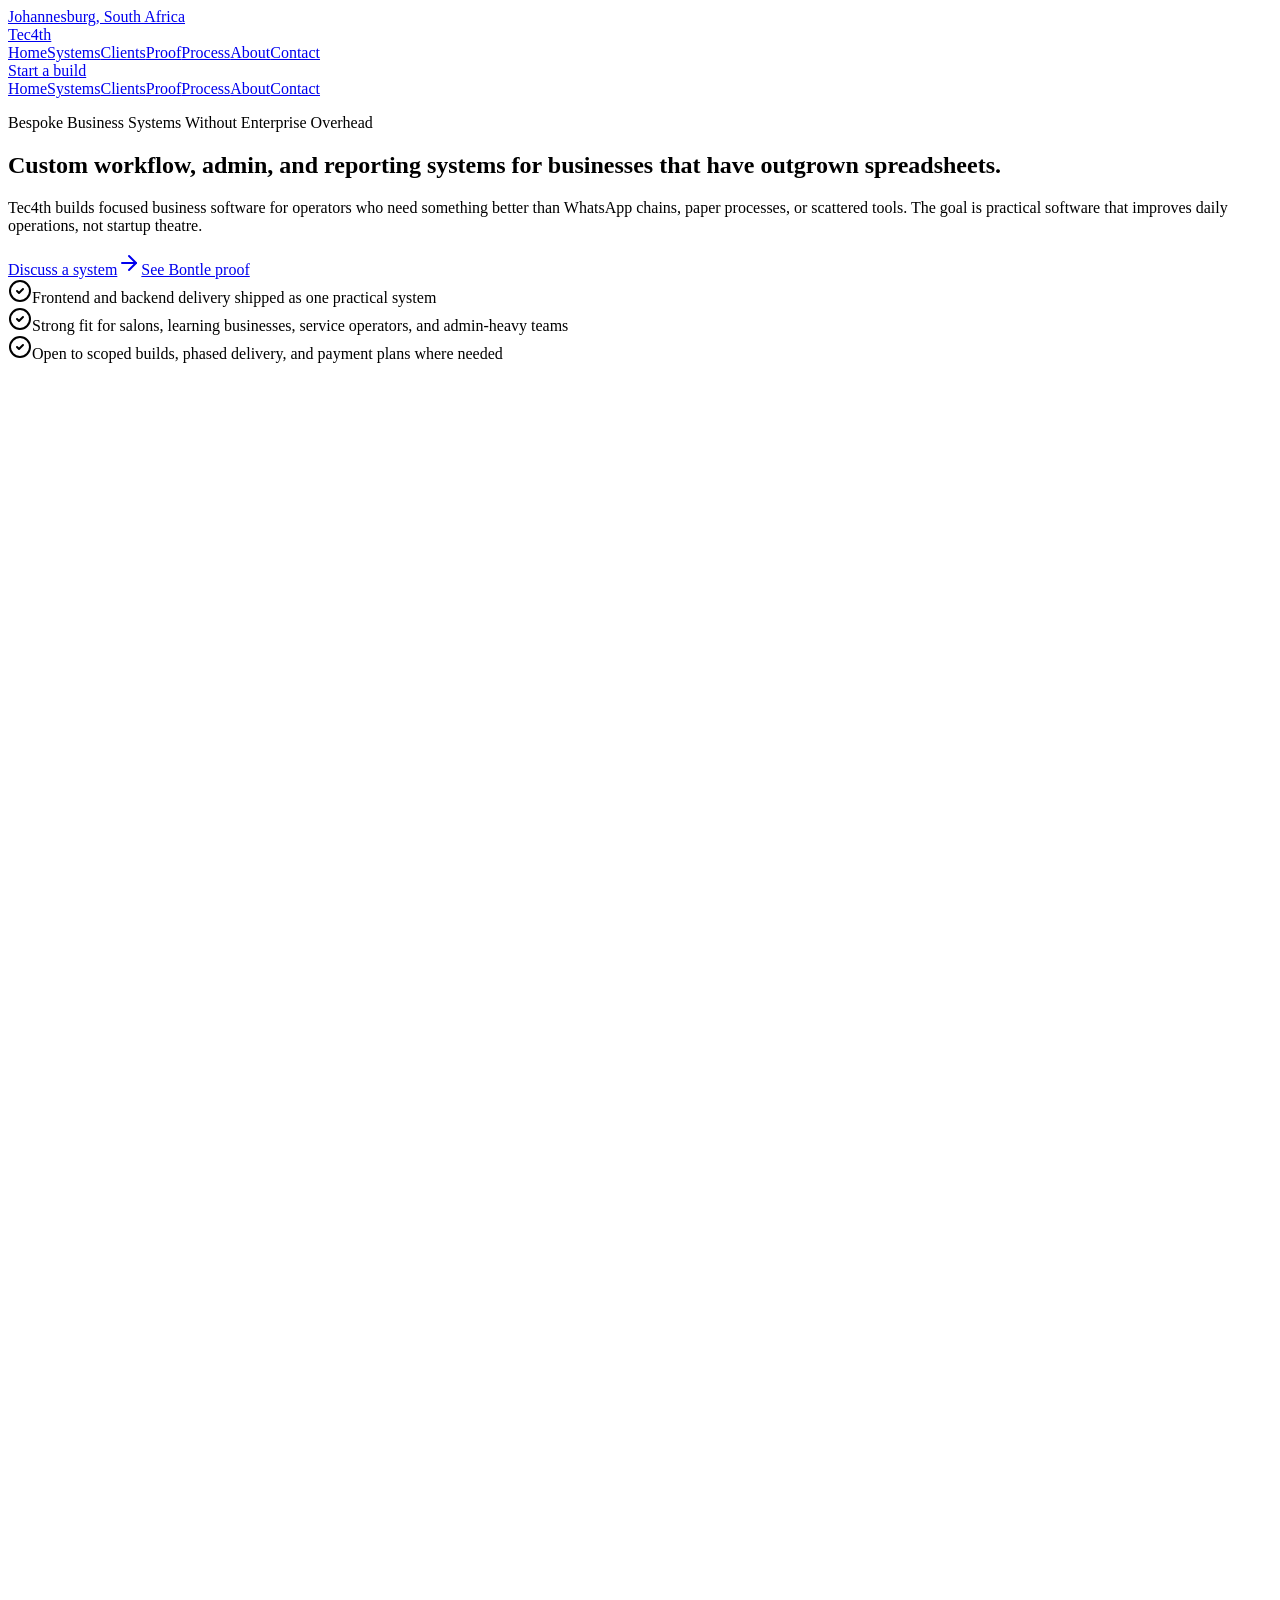
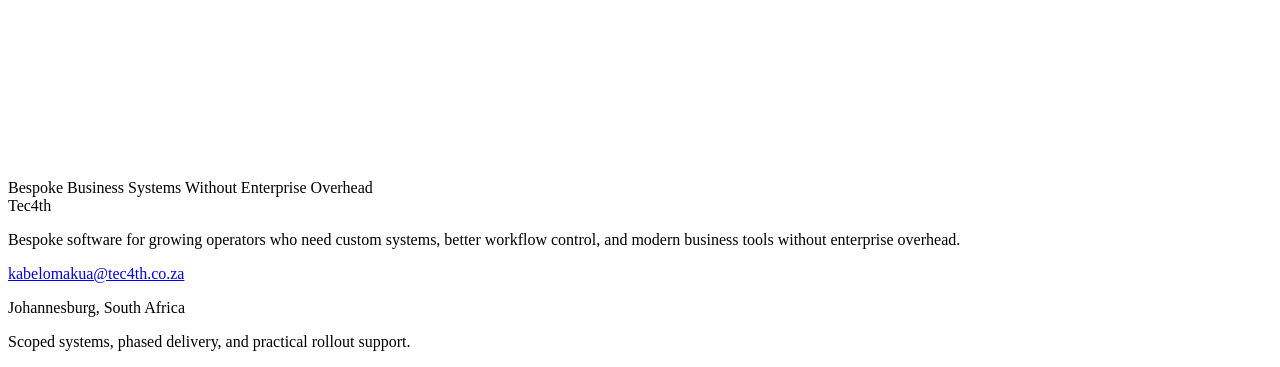
==== commit 33fb8371: "Publish Tec4th bespoke systems site" ====
--- a/index.html
+++ b/index.html
@@ -1 +1 @@
-<!DOCTYPE html><html lang="en" class="__variable_2f0055 __variable_928a27"><head><meta charSet="utf-8"/><meta name="viewport" content="width=device-width, initial-scale=1"/><link rel="stylesheet" href="/kopano-intelligence/_next/static/css/b65b34524f0e218f.css" data-precedence="next"/><link rel="preload" as="script" fetchPriority="low" href="/kopano-intelligence/_next/static/chunks/webpack-3125e64a71e4ee1c.js"/><script src="/kopano-intelligence/_next/static/chunks/4bd1b696-be681c3986f609d6.js" async=""></script><script src="/kopano-intelligence/_next/static/chunks/684-422f38d7e8460898.js" async=""></script><script src="/kopano-intelligence/_next/static/chunks/main-app-37c23f0be6a6ece7.js" async=""></script><script src="/kopano-intelligence/_next/static/chunks/874-e2d9fd6bf963052c.js" async=""></script><script src="/kopano-intelligence/_next/static/chunks/app/layout-067c0f8c201ca4ee.js" async=""></script><script src="/kopano-intelligence/_next/static/chunks/493-09ef97d90b1b3704.js" async=""></script><script src="/kopano-intelligence/_next/static/chunks/app/page-ddc6027a756e8842.js" async=""></script><title>Kopano Intelligence | Business-Facing Analytics for Operational Visibility</title><meta name="description" content="Johannesburg-based business-facing data analyst focused on reporting, dashboards, KPI clarity, and operational visibility. Available for projects, contract work, and the right role."/><meta property="og:title" content="Kopano Intelligence"/><meta property="og:description" content="Business-facing analytics for reporting, KPI clarity, and operational visibility."/><meta property="og:type" content="website"/><meta name="twitter:card" content="summary_large_image"/><meta name="twitter:title" content="Kopano Intelligence"/><meta name="twitter:description" content="A business-facing data analyst open to projects, contract work, and the right role."/><link rel="icon" href="/favicon.svg"/><script>document.querySelectorAll('body link[rel="icon"], body link[rel="apple-touch-icon"]').forEach(el => document.head.appendChild(el))</script><script src="/kopano-intelligence/_next/static/chunks/polyfills-42372ed130431b0a.js" noModule=""></script></head><body class="font-[var(--font-body)] text-[15px] leading-7 sm:text-base"><header class="sticky top-0 z-50 border-b border-olive/10 bg-white/95 backdrop-blur"><div class="container-shell py-4"><div class="flex min-h-[60px] items-center justify-between gap-6"><a class="min-w-fit" href="/kopano-intelligence"><div class="text-sm uppercase tracking-[0.28em] text-dusk">Johannesburg, South Africa</div><div class="font-[var(--font-display)] text-3xl font-semibold leading-none text-ink">Kopano Intelligence</div></a><nav class="hidden flex-wrap items-center justify-end gap-5 lg:flex"><a class="text-sm transition text-oliveDeep" href="/kopano-intelligence">Home</a><a class="text-sm transition text-dusk hover:text-oliveDeep" href="/kopano-intelligence/services">Work</a><a class="text-sm transition text-dusk hover:text-oliveDeep" href="/kopano-intelligence/who-its-for">Fit</a><a class="text-sm transition text-dusk hover:text-oliveDeep" href="/kopano-intelligence/case-studies">Proof</a><a class="text-sm transition text-dusk hover:text-oliveDeep" href="/kopano-intelligence/method">Method</a><a class="text-sm transition text-dusk hover:text-oliveDeep" href="/kopano-intelligence/about">About</a><a class="text-sm transition text-dusk hover:text-oliveDeep" href="/kopano-intelligence/contact">Contact</a></nav><a class="secondary-button" href="/kopano-intelligence/contact">Discuss work or roles</a></div><nav class="-mx-1 mt-4 flex gap-2 overflow-x-auto pb-1 lg:hidden"><a class="whitespace-nowrap rounded-full px-4 py-2 text-sm transition bg-oliveDeep text-white" href="/kopano-intelligence">Home</a><a class="whitespace-nowrap rounded-full px-4 py-2 text-sm transition border border-olive/15 bg-white text-dusk" href="/kopano-intelligence/services">Work</a><a class="whitespace-nowrap rounded-full px-4 py-2 text-sm transition border border-olive/15 bg-white text-dusk" href="/kopano-intelligence/who-its-for">Fit</a><a class="whitespace-nowrap rounded-full px-4 py-2 text-sm transition border border-olive/15 bg-white text-dusk" href="/kopano-intelligence/case-studies">Proof</a><a class="whitespace-nowrap rounded-full px-4 py-2 text-sm transition border border-olive/15 bg-white text-dusk" href="/kopano-intelligence/method">Method</a><a class="whitespace-nowrap rounded-full px-4 py-2 text-sm transition border border-olive/15 bg-white text-dusk" href="/kopano-intelligence/about">About</a><a class="whitespace-nowrap rounded-full px-4 py-2 text-sm transition border border-olive/15 bg-white text-dusk" href="/kopano-intelligence/contact">Contact</a></nav></div></header><main><section class="section-space section-divider"><div class="container-shell"><div class="panel overflow-hidden p-8 lg:p-12"><div class="grid gap-10 lg:grid-cols-[1.08fr_0.92fr] lg:items-end"><div><p class="eyebrow">Business-Facing Analytics for Operational Visibility</p><h1 class="mt-4 max-w-4xl text-balance font-[var(--font-display)] text-5xl font-semibold leading-tight text-ink sm:text-6xl lg:text-7xl">A business-facing data analyst for reporting, KPI clarity, and operational visibility.</h1><p class="mt-6 max-w-2xl text-base text-dusk sm:text-lg">The site is designed to support consulting conversations, contract work, and the right analyst or BI role. The common thread is the same: turning messy data into clear business direction.</p><div class="mt-8 flex flex-wrap gap-4"><a class="primary-button" href="/kopano-intelligence/contact">Discuss work or roles<svg xmlns="http://www.w3.org/2000/svg" width="24" height="24" viewBox="0 0 24 24" fill="none" stroke="currentColor" stroke-width="2" stroke-linecap="round" stroke-linejoin="round" class="lucide lucide-arrow-right h-4 w-4" aria-hidden="true"><path d="M5 12h14"></path><path d="m12 5 7 7-7 7"></path></svg></a><a class="secondary-button" href="/kopano-intelligence/case-studies">See proof</a></div></div><div class="soft-panel p-6 lg:p-8"><div class="grid gap-4"><div class="rounded-2xl border border-olive/10 bg-white px-4 py-4 text-sm text-dusk"><svg xmlns="http://www.w3.org/2000/svg" width="24" height="24" viewBox="0 0 24 24" fill="none" stroke="currentColor" stroke-width="2" stroke-linecap="round" stroke-linejoin="round" class="lucide lucide-circle-check mb-3 h-5 w-5 text-olive" aria-hidden="true"><circle cx="12" cy="12" r="10"></circle><path d="m9 12 2 2 4-4"></path></svg>SQL, Power BI, Python, reporting logic</div><div class="rounded-2xl border border-olive/10 bg-white px-4 py-4 text-sm text-dusk"><svg xmlns="http://www.w3.org/2000/svg" width="24" height="24" viewBox="0 0 24 24" fill="none" stroke="currentColor" stroke-width="2" stroke-linecap="round" stroke-linejoin="round" class="lucide lucide-circle-check mb-3 h-5 w-5 text-olive" aria-hidden="true"><circle cx="12" cy="12" r="10"></circle><path d="m9 12 2 2 4-4"></path></svg>Clear communication for leaders and operators</div><div class="rounded-2xl border border-olive/10 bg-white px-4 py-4 text-sm text-dusk"><svg xmlns="http://www.w3.org/2000/svg" width="24" height="24" viewBox="0 0 24 24" fill="none" stroke="currentColor" stroke-width="2" stroke-linecap="round" stroke-linejoin="round" class="lucide lucide-circle-check mb-3 h-5 w-5 text-olive" aria-hidden="true"><circle cx="12" cy="12" r="10"></circle><path d="m9 12 2 2 4-4"></path></svg>Open to projects, contract work, and the right full-time role</div></div></div></div></div></div></section><section class="section-space section-divider" style="opacity:0;transform:translateY(24px)"><div class="container-shell"><div class="max-w-3xl"><p class="eyebrow">Core Strength</p><h2 class="mt-3 text-balance font-[var(--font-display)] text-4xl font-semibold sm:text-5xl">One sharp through-line: turn messy data into clear business direction.</h2><p class="mt-4 text-dusk">The site is not trying to present a big agency or a generic portfolio. It is built to show a focused operator who can improve reporting, clarify KPIs, and make performance more visible.</p></div><div class="mt-10 grid gap-6 lg:grid-cols-3"><div class="panel p-8"><svg xmlns="http://www.w3.org/2000/svg" width="24" height="24" viewBox="0 0 24 24" fill="none" stroke="currentColor" stroke-width="2" stroke-linecap="round" stroke-linejoin="round" class="lucide lucide-compass h-8 w-8 text-oliveDeep" aria-hidden="true"><path d="m16.24 7.76-1.804 5.411a2 2 0 0 1-1.265 1.265L7.76 16.24l1.804-5.411a2 2 0 0 1 1.265-1.265z"></path><circle cx="12" cy="12" r="10"></circle></svg><h3 class="mt-5 text-2xl font-semibold font-[var(--font-display)]">Business-first framing</h3><p class="mt-3 text-dusk">The work starts with management questions, operating pressure, and what leaders actually need to see.</p></div><div class="panel p-8"><svg xmlns="http://www.w3.org/2000/svg" width="24" height="24" viewBox="0 0 24 24" fill="none" stroke="currentColor" stroke-width="2" stroke-linecap="round" stroke-linejoin="round" class="lucide lucide-chart-line h-8 w-8 text-oliveDeep" aria-hidden="true"><path d="M3 3v16a2 2 0 0 0 2 2h16"></path><path d="m19 9-5 5-4-4-3 3"></path></svg><h3 class="mt-5 text-2xl font-semibold font-[var(--font-display)]">Reporting and dashboard craft</h3><p class="mt-3 text-dusk">Strongest fit where reporting exists, but still feels too manual, unclear, or disconnected from decisions.</p></div><div class="panel p-8"><svg xmlns="http://www.w3.org/2000/svg" width="24" height="24" viewBox="0 0 24 24" fill="none" stroke="currentColor" stroke-width="2" stroke-linecap="round" stroke-linejoin="round" class="lucide lucide-target h-8 w-8 text-oliveDeep" aria-hidden="true"><circle cx="12" cy="12" r="10"></circle><circle cx="12" cy="12" r="6"></circle><circle cx="12" cy="12" r="2"></circle></svg><h3 class="mt-5 text-2xl font-semibold font-[var(--font-display)]">Useful signal, not analytics theatre</h3><p class="mt-3 text-dusk">The goal is not more charts. The goal is better visibility, cleaner communication, and stronger judgment.</p></div></div></div></section><section class="section-space section-divider" style="opacity:0;transform:translateY(24px)"><div class="container-shell"><div class="max-w-3xl"><p class="eyebrow">Where I Add Value</p><h2 class="mt-3 text-balance font-[var(--font-display)] text-4xl font-semibold sm:text-5xl">A clear fit for reporting work, KPI clarity, and operational visibility.</h2><p class="mt-4 text-dusk">The consulting signal stays, but the scope is tighter and more believable: a few strong areas executed well rather than too many broad promises.</p></div><div class="mt-10 grid gap-5 md:grid-cols-2 xl:grid-cols-4"><div class="soft-panel p-6"><h3 class="text-2xl font-semibold font-[var(--font-display)] text-ink">Reporting clarity</h3><p class="mt-3 text-sm text-dusk">Move from scattered exports and screenshots to cleaner reporting that management can actually use.</p></div><div class="soft-panel p-6"><h3 class="text-2xl font-semibold font-[var(--font-display)] text-ink">KPI trust</h3><p class="mt-3 text-sm text-dusk">Define metrics properly so dashboards and packs carry business meaning instead of visual noise.</p></div><div class="soft-panel p-6"><h3 class="text-2xl font-semibold font-[var(--font-display)] text-ink">Operational visibility</h3><p class="mt-3 text-sm text-dusk">Show where work, learners, or programmes are progressing, stalling, or needing attention.</p></div><div class="soft-panel p-6"><h3 class="text-2xl font-semibold font-[var(--font-display)] text-ink">Business direction</h3><p class="mt-3 text-sm text-dusk">Translate analytics into fast-scan decision support rather than leaving insight trapped in the data.</p></div></div></div></section><section class="section-space section-divider" style="opacity:0;transform:translateY(24px)"><div class="container-shell"><div class="max-w-3xl"><p class="eyebrow">Work</p><h2 class="mt-3 text-balance font-[var(--font-display)] text-4xl font-semibold sm:text-5xl">Three credible ways to work together.</h2><p class="mt-4 text-dusk">This is enough to support project conversations and role conversations at the same time without making the site feel split or confused.</p></div><div class="mt-10 grid gap-6 lg:grid-cols-3"><div class="panel p-8"><p class="eyebrow">Turn raw data into management visibility</p><h3 class="mt-3 text-3xl font-semibold font-[var(--font-display)]">Reporting and Dashboard Setup</h3><p class="mt-3 text-dusk">Build reporting views and dashboards that help leaders see performance, bottlenecks, and KPI movement without living inside spreadsheet-heavy reporting cycles.</p><ul class="mt-5 space-y-3 text-sm text-dusk"><li class="flex gap-3"><svg xmlns="http://www.w3.org/2000/svg" width="24" height="24" viewBox="0 0 24 24" fill="none" stroke="currentColor" stroke-width="2" stroke-linecap="round" stroke-linejoin="round" class="lucide lucide-circle-check mt-0.5 h-4 w-4 shrink-0 text-olive" aria-hidden="true"><circle cx="12" cy="12" r="10"></circle><path d="m9 12 2 2 4-4"></path></svg><span>Dashboard structure and management views</span></li><li class="flex gap-3"><svg xmlns="http://www.w3.org/2000/svg" width="24" height="24" viewBox="0 0 24 24" fill="none" stroke="currentColor" stroke-width="2" stroke-linecap="round" stroke-linejoin="round" class="lucide lucide-circle-check mt-0.5 h-4 w-4 shrink-0 text-olive" aria-hidden="true"><circle cx="12" cy="12" r="10"></circle><path d="m9 12 2 2 4-4"></path></svg><span>KPI logic and metric definitions</span></li><li class="flex gap-3"><svg xmlns="http://www.w3.org/2000/svg" width="24" height="24" viewBox="0 0 24 24" fill="none" stroke="currentColor" stroke-width="2" stroke-linecap="round" stroke-linejoin="round" class="lucide lucide-circle-check mt-0.5 h-4 w-4 shrink-0 text-olive" aria-hidden="true"><circle cx="12" cy="12" r="10"></circle><path d="m9 12 2 2 4-4"></path></svg><span>Reporting cleanup across source data and recurring packs</span></li></ul></div><div class="panel p-8"><p class="eyebrow">See what the current reporting is missing</p><h3 class="mt-3 text-3xl font-semibold font-[var(--font-display)]">KPI and Performance Reviews</h3><p class="mt-3 text-dusk">Run a focused review of current KPIs, reports, and workflow visibility to identify where the reporting breaks down and what should be fixed first.</p><ul class="mt-5 space-y-3 text-sm text-dusk"><li class="flex gap-3"><svg xmlns="http://www.w3.org/2000/svg" width="24" height="24" viewBox="0 0 24 24" fill="none" stroke="currentColor" stroke-width="2" stroke-linecap="round" stroke-linejoin="round" class="lucide lucide-circle-check mt-0.5 h-4 w-4 shrink-0 text-olive" aria-hidden="true"><circle cx="12" cy="12" r="10"></circle><path d="m9 12 2 2 4-4"></path></svg><span>Current-state reporting diagnosis</span></li><li class="flex gap-3"><svg xmlns="http://www.w3.org/2000/svg" width="24" height="24" viewBox="0 0 24 24" fill="none" stroke="currentColor" stroke-width="2" stroke-linecap="round" stroke-linejoin="round" class="lucide lucide-circle-check mt-0.5 h-4 w-4 shrink-0 text-olive" aria-hidden="true"><circle cx="12" cy="12" r="10"></circle><path d="m9 12 2 2 4-4"></path></svg><span>Visibility gap assessment</span></li><li class="flex gap-3"><svg xmlns="http://www.w3.org/2000/svg" width="24" height="24" viewBox="0 0 24 24" fill="none" stroke="currentColor" stroke-width="2" stroke-linecap="round" stroke-linejoin="round" class="lucide lucide-circle-check mt-0.5 h-4 w-4 shrink-0 text-olive" aria-hidden="true"><circle cx="12" cy="12" r="10"></circle><path d="m9 12 2 2 4-4"></path></svg><span>Metric and KPI redesign recommendations</span></li></ul></div><div class="panel p-8"><p class="eyebrow">A specialist reporting layer for training and programme environments</p><h3 class="mt-3 text-3xl font-semibold font-[var(--font-display)]">Learning and Programme Visibility</h3><p class="mt-3 text-dusk">Support learning providers, academies, and programme teams with reporting on cohorts, completion, attendance, interventions, and delivery performance.</p><ul class="mt-5 space-y-3 text-sm text-dusk"><li class="flex gap-3"><svg xmlns="http://www.w3.org/2000/svg" width="24" height="24" viewBox="0 0 24 24" fill="none" stroke="currentColor" stroke-width="2" stroke-linecap="round" stroke-linejoin="round" class="lucide lucide-circle-check mt-0.5 h-4 w-4 shrink-0 text-olive" aria-hidden="true"><circle cx="12" cy="12" r="10"></circle><path d="m9 12 2 2 4-4"></path></svg><span>Cohort and learner reporting views</span></li><li class="flex gap-3"><svg xmlns="http://www.w3.org/2000/svg" width="24" height="24" viewBox="0 0 24 24" fill="none" stroke="currentColor" stroke-width="2" stroke-linecap="round" stroke-linejoin="round" class="lucide lucide-circle-check mt-0.5 h-4 w-4 shrink-0 text-olive" aria-hidden="true"><circle cx="12" cy="12" r="10"></circle><path d="m9 12 2 2 4-4"></path></svg><span>Completion, attendance, and intervention logic</span></li><li class="flex gap-3"><svg xmlns="http://www.w3.org/2000/svg" width="24" height="24" viewBox="0 0 24 24" fill="none" stroke="currentColor" stroke-width="2" stroke-linecap="round" stroke-linejoin="round" class="lucide lucide-circle-check mt-0.5 h-4 w-4 shrink-0 text-olive" aria-hidden="true"><circle cx="12" cy="12" r="10"></circle><path d="m9 12 2 2 4-4"></path></svg><span>Programme review dashboards or packs</span></li></ul></div></div><div class="mt-8"><a class="inline-flex items-center gap-2 text-sm font-semibold text-ink" href="/kopano-intelligence/services">See work detail <svg xmlns="http://www.w3.org/2000/svg" width="24" height="24" viewBox="0 0 24 24" fill="none" stroke="currentColor" stroke-width="2" stroke-linecap="round" stroke-linejoin="round" class="lucide lucide-arrow-right h-4 w-4" aria-hidden="true"><path d="M5 12h14"></path><path d="m12 5 7 7-7 7"></path></svg></a></div></div></section><section class="section-space section-divider" style="opacity:0;transform:translateY(24px)"><div class="container-shell grid gap-10 lg:grid-cols-[0.9fr_1.1fr] lg:items-start"><div><div class="max-w-3xl"><p class="eyebrow">Differentiation</p><h2 class="mt-3 text-balance font-[var(--font-display)] text-4xl font-semibold sm:text-5xl">The learning-platform and programme angle remains a specialist edge, not the whole identity.</h2><p class="mt-4 text-dusk">It gives the site a clear niche strength for future work while still keeping the broader signal useful for analyst, BI, reporting, and operations-facing roles.</p></div><div class="mt-6 inline-flex items-center gap-2 rounded-full border border-olive/15 bg-[#f0f7ed] px-4 py-2 text-sm text-dusk"><svg xmlns="http://www.w3.org/2000/svg" width="24" height="24" viewBox="0 0 24 24" fill="none" stroke="currentColor" stroke-width="2" stroke-linecap="round" stroke-linejoin="round" class="lucide lucide-graduation-cap h-4 w-4 text-oliveDeep" aria-hidden="true"><path d="M21.42 10.922a1 1 0 0 0-.019-1.838L12.83 5.18a2 2 0 0 0-1.66 0L2.6 9.08a1 1 0 0 0 0 1.832l8.57 3.908a2 2 0 0 0 1.66 0z"></path><path d="M22 10v6"></path><path d="M6 12.5V16a6 3 0 0 0 12 0v-3.5"></path></svg>Strong fit for learning platforms, services, and programme visibility work</div></div><div class="grid gap-5"><div class="panel p-6"><h3 class="text-2xl font-semibold font-[var(--font-display)]">Analyst first, commercially aware</h3><p class="mt-2 text-dusk">The work is grounded in analytics craft, but always shaped around how managers, operators, and leaders actually use reporting.</p></div><div class="panel p-6"><h3 class="text-2xl font-semibold font-[var(--font-display)]">Strong signal for both work and roles</h3><p class="mt-2 text-dusk">The site is designed to support consulting projects, contract work, and strong analyst opportunities without reading like a generic portfolio.</p></div><div class="panel p-6"><h3 class="text-2xl font-semibold font-[var(--font-display)]">Structured thinking, practical execution</h3><p class="mt-2 text-dusk">The strongest theme across the work is clarity: better reporting logic, cleaner communication, and outputs that can be used immediately.</p></div></div></div></section><section class="section-space section-divider" style="opacity:0;transform:translateY(24px)"><div class="container-shell"><div class="panel overflow-hidden"><div class="grid gap-8 p-8 lg:grid-cols-[1.1fr_0.9fr] lg:p-12"><div><p class="eyebrow">Featured Proof</p><h2 class="mt-3 text-4xl font-semibold font-[var(--font-display)] sm:text-5xl">Bontle is still the cleanest example of operational thinking, KPI logic, and reporting design.</h2><p class="mt-5 max-w-2xl text-dusk">It works here because it shows the quality of thinking: measurable flow, trusted KPIs, and reporting built for management use. That signal matters whether the next opportunity is a project, a contract, or a role.</p><div class="mt-6 flex flex-wrap gap-3 text-sm text-dusk"><span class="badge">Workflow visibility</span><span class="badge">KPI design</span><span class="badge">Reporting architecture</span><span class="badge">Executive reporting</span><span class="badge">Operational thinking</span></div></div><div class="soft-panel p-7"><p class="eyebrow">What It Signals</p><ul class="mt-5 space-y-4 text-sm text-dusk"><li class="flex gap-3"><svg xmlns="http://www.w3.org/2000/svg" width="24" height="24" viewBox="0 0 24 24" fill="none" stroke="currentColor" stroke-width="2" stroke-linecap="round" stroke-linejoin="round" class="lucide lucide-circle-check mt-0.5 h-4 w-4 shrink-0 text-olive" aria-hidden="true"><circle cx="12" cy="12" r="10"></circle><path d="m9 12 2 2 4-4"></path></svg><span>Translated workflow movement into measurable states</span></li><li class="flex gap-3"><svg xmlns="http://www.w3.org/2000/svg" width="24" height="24" viewBox="0 0 24 24" fill="none" stroke="currentColor" stroke-width="2" stroke-linecap="round" stroke-linejoin="round" class="lucide lucide-circle-check mt-0.5 h-4 w-4 shrink-0 text-olive" aria-hidden="true"><circle cx="12" cy="12" r="10"></circle><path d="m9 12 2 2 4-4"></path></svg><span>Designed KPI logic for credible management reporting</span></li><li class="flex gap-3"><svg xmlns="http://www.w3.org/2000/svg" width="24" height="24" viewBox="0 0 24 24" fill="none" stroke="currentColor" stroke-width="2" stroke-linecap="round" stroke-linejoin="round" class="lucide lucide-circle-check mt-0.5 h-4 w-4 shrink-0 text-olive" aria-hidden="true"><circle cx="12" cy="12" r="10"></circle><path d="m9 12 2 2 4-4"></path></svg><span>Built reporting architecture around leadership visibility</span></li><li class="flex gap-3"><svg xmlns="http://www.w3.org/2000/svg" width="24" height="24" viewBox="0 0 24 24" fill="none" stroke="currentColor" stroke-width="2" stroke-linecap="round" stroke-linejoin="round" class="lucide lucide-circle-check mt-0.5 h-4 w-4 shrink-0 text-olive" aria-hidden="true"><circle cx="12" cy="12" r="10"></circle><path d="m9 12 2 2 4-4"></path></svg><span>Showed how operational data can become decision support</span></li></ul></div></div></div></div></section><section class="section-space" style="opacity:0;transform:translateY(24px)"><div class="container-shell"><div class="max-w-3xl"><p class="eyebrow">Signal</p><h2 class="mt-3 text-balance font-[var(--font-display)] text-4xl font-semibold sm:text-5xl">The site should make one impression quickly: this person can help us see clearly.</h2><p class="mt-4 text-dusk">That applies whether the viewer is a recruiter, hiring manager, founder, or operator.</p></div><div class="mt-10 grid gap-6 lg:grid-cols-3"><div class="panel p-8"><p class="text-dusk">“<!-- -->The strongest signal here is structured thinking: clear communication, useful metrics, and reporting built for actual decisions.<!-- -->”</p><div class="mt-6"><p class="font-semibold">Hiring signal</p><p class="text-sm text-dusk">Analyst and BI lens</p></div></div><div class="panel p-8"><p class="text-dusk">“<!-- -->This reads like someone who can work with messy reality and still produce reporting leaders can trust.<!-- -->”</p><div class="mt-6"><p class="font-semibold">Operator signal</p><p class="text-sm text-dusk">Business-facing analytics lens</p></div></div><div class="panel p-8"><p class="text-dusk">“<!-- -->The learning-platform angle feels like a specialist strength, not a forced industry list.<!-- -->”</p><div class="mt-6"><p class="font-semibold">Niche signal</p><p class="text-sm text-dusk">Learning and programme lens</p></div></div></div></div></section><section class="section-space" style="opacity:0;transform:translateY(24px)"><div class="container-shell"><div class="relative panel overflow-hidden p-8 lg:p-12"><div class="absolute inset-x-0 top-0 h-px bg-gradient-to-r from-transparent via-olive/30 to-transparent"></div><div class="grid gap-8 lg:grid-cols-[1.1fr_0.9fr] lg:items-end"><div><p class="eyebrow">Next Step</p><h2 class="mt-3 text-balance font-[var(--font-display)] text-4xl font-semibold sm:text-5xl">Open to reporting projects, contract work, and the right role.</h2><p class="mt-4 max-w-2xl text-dusk">If you need clearer reporting, stronger KPI logic, or a business-facing analyst who can work with messy reality, start the conversation there.</p></div><div class="flex flex-wrap gap-4 lg:justify-end"><a class="primary-button" href="/kopano-intelligence/contact">Start a conversation<svg xmlns="http://www.w3.org/2000/svg" width="24" height="24" viewBox="0 0 24 24" fill="none" stroke="currentColor" stroke-width="2" stroke-linecap="round" stroke-linejoin="round" class="lucide lucide-arrow-right h-4 w-4" aria-hidden="true"><path d="M5 12h14"></path><path d="m12 5 7 7-7 7"></path></svg></a><a class="secondary-button" href="/kopano-intelligence/about">Read the positioning</a></div></div></div></div></section><!--$--><!--/$--><!--$--><!--/$--></main><footer class="border-t border-olive/10 py-10"><div class="container-shell flex flex-col gap-6 md:flex-row md:items-end md:justify-between"><div><div class="text-sm uppercase tracking-[0.28em] text-dusk">Business-Facing Analytics for Operational Visibility</div><div class="mt-2 font-[var(--font-display)] text-3xl font-semibold text-ink">Kopano Intelligence</div><p class="mt-3 max-w-xl text-sm text-dusk">A Johannesburg-based analyst brand built to support consulting conversations, contract work, and strong business-facing analytics roles.</p></div><div class="flex flex-col gap-2 text-sm text-dusk"><a href="/kopano-intelligence/contact">hello@kopanointelligence.co.za</a><p>Johannesburg, South Africa</p><p>Open to projects, contract work, and the right full-time opportunity.</p></div></div></footer><script src="/kopano-intelligence/_next/static/chunks/webpack-3125e64a71e4ee1c.js" async=""></script><script>(self.__next_f=self.__next_f||[]).push([0])</script><script>self.__next_f.push([1,"1:\"$Sreact.fragment\"\n2:I[2567,[\"874\",\"static/chunks/874-e2d9fd6bf963052c.js\",\"177\",\"static/chunks/app/layout-067c0f8c201ca4ee.js\"],\"SiteHeader\"]\n3:I[7555,[],\"\"]\n4:I[1295,[],\"\"]\n5:I[6874,[\"874\",\"static/chunks/874-e2d9fd6bf963052c.js\",\"493\",\"static/chunks/493-09ef97d90b1b3704.js\",\"974\",\"static/chunks/app/page-ddc6027a756e8842.js\"],\"\"]\n6:I[3194,[\"874\",\"static/chunks/874-e2d9fd6bf963052c.js\",\"493\",\"static/chunks/493-09ef97d90b1b3704.js\",\"974\",\"static/chunks/app/page-ddc6027a756e8842.js\"],\"AnimatedSection\"]\n7:I[9665,[],\"MetadataBoundary\"]\n9:I[9665,[],\"OutletBoundary\"]\nc:I[4911,[],\"AsyncMetadataOutlet\"]\ne:I[9665,[],\"ViewportBoundary\"]\n10:I[6614,[],\"\"]\n:HL[\"/kopano-intelligence/_next/static/css/b65b34524f0e218f.css\",\"style\"]\n"])</script><script>self.__next_f.push([1,"0:{\"P\":null,\"b\":\"uemoanybkBpihgfwKRcUf\",\"p\":\"/kopano-intelligence\",\"c\":[\"\",\"\"],\"i\":false,\"f\":[[[\"\",{\"children\":[\"__PAGE__\",{}]},\"$undefined\",\"$undefined\",true],[\"\",[\"$\",\"$1\",\"c\",{\"children\":[[[\"$\",\"link\",\"0\",{\"rel\":\"stylesheet\",\"href\":\"/kopano-intelligence/_next/static/css/b65b34524f0e218f.css\",\"precedence\":\"next\",\"crossOrigin\":\"$undefined\",\"nonce\":\"$undefined\"}]],[\"$\",\"html\",null,{\"lang\":\"en\",\"className\":\"__variable_2f0055 __variable_928a27\",\"children\":[\"$\",\"body\",null,{\"className\":\"font-[var(--font-body)] text-[15px] leading-7 sm:text-base\",\"children\":[[\"$\",\"$L2\",null,{}],[\"$\",\"main\",null,{\"children\":[\"$\",\"$L3\",null,{\"parallelRouterKey\":\"children\",\"error\":\"$undefined\",\"errorStyles\":\"$undefined\",\"errorScripts\":\"$undefined\",\"template\":[\"$\",\"$L4\",null,{}],\"templateStyles\":\"$undefined\",\"templateScripts\":\"$undefined\",\"notFound\":[[[\"$\",\"title\",null,{\"children\":\"404: This page could not be found.\"}],[\"$\",\"div\",null,{\"style\":{\"fontFamily\":\"system-ui,\\\"Segoe UI\\\",Roboto,Helvetica,Arial,sans-serif,\\\"Apple Color Emoji\\\",\\\"Segoe UI Emoji\\\"\",\"height\":\"100vh\",\"textAlign\":\"center\",\"display\":\"flex\",\"flexDirection\":\"column\",\"alignItems\":\"center\",\"justifyContent\":\"center\"},\"children\":[\"$\",\"div\",null,{\"children\":[[\"$\",\"style\",null,{\"dangerouslySetInnerHTML\":{\"__html\":\"body{color:#000;background:#fff;margin:0}.next-error-h1{border-right:1px solid rgba(0,0,0,.3)}@media (prefers-color-scheme:dark){body{color:#fff;background:#000}.next-error-h1{border-right:1px solid rgba(255,255,255,.3)}}\"}}],[\"$\",\"h1\",null,{\"className\":\"next-error-h1\",\"style\":{\"display\":\"inline-block\",\"margin\":\"0 20px 0 0\",\"padding\":\"0 23px 0 0\",\"fontSize\":24,\"fontWeight\":500,\"verticalAlign\":\"top\",\"lineHeight\":\"49px\"},\"children\":404}],[\"$\",\"div\",null,{\"style\":{\"display\":\"inline-block\"},\"children\":[\"$\",\"h2\",null,{\"style\":{\"fontSize\":14,\"fontWeight\":400,\"lineHeight\":\"49px\",\"margin\":0},\"children\":\"This page could not be found.\"}]}]]}]}]],[]],\"forbidden\":\"$undefined\",\"unauthorized\":\"$undefined\"}]}],[\"$\",\"footer\",null,{\"className\":\"border-t border-olive/10 py-10\",\"children\":[\"$\",\"div\",null,{\"className\":\"container-shell flex flex-col gap-6 md:flex-row md:items-end md:justify-between\",\"children\":[[\"$\",\"div\",null,{\"children\":[[\"$\",\"div\",null,{\"className\":\"text-sm uppercase tracking-[0.28em] text-dusk\",\"children\":\"Business-Facing Analytics for Operational Visibility\"}],[\"$\",\"div\",null,{\"className\":\"mt-2 font-[var(--font-display)] text-3xl font-semibold text-ink\",\"children\":\"Kopano Intelligence\"}],[\"$\",\"p\",null,{\"className\":\"mt-3 max-w-xl text-sm text-dusk\",\"children\":\"A Johannesburg-based analyst brand built to support consulting conversations, contract work, and strong business-facing analytics roles.\"}]]}],[\"$\",\"div\",null,{\"className\":\"flex flex-col gap-2 text-sm text-dusk\",\"children\":[[\"$\",\"$L5\",null,{\"href\":\"/contact\",\"children\":\"hello@kopanointelligence.co.za\"}],[\"$\",\"p\",null,{\"children\":\"Johannesburg, South Africa\"}],[\"$\",\"p\",null,{\"children\":\"Open to projects, contract work, and the right full-time opportunity.\"}]]}]]}]}]]}]}]]}],{\"children\":[\"__PAGE__\",[\"$\",\"$1\",\"c\",{\"children\":[[[\"$\",\"section\",null,{\"className\":\"section-space section-divider\",\"children\":[\"$\",\"div\",null,{\"className\":\"container-shell\",\"children\":[\"$\",\"div\",null,{\"className\":\"panel overflow-hidden p-8 lg:p-12\",\"children\":[\"$\",\"div\",null,{\"className\":\"grid gap-10 lg:grid-cols-[1.08fr_0.92fr] lg:items-end\",\"children\":[[\"$\",\"div\",null,{\"children\":[[\"$\",\"p\",null,{\"className\":\"eyebrow\",\"children\":\"Business-Facing Analytics for Operational Visibility\"}],[\"$\",\"h1\",null,{\"className\":\"mt-4 max-w-4xl text-balance font-[var(--font-display)] text-5xl font-semibold leading-tight text-ink sm:text-6xl lg:text-7xl\",\"children\":\"A business-facing data analyst for reporting, KPI clarity, and operational visibility.\"}],[\"$\",\"p\",null,{\"className\":\"mt-6 max-w-2xl text-base text-dusk sm:text-lg\",\"children\":\"The site is designed to support consulting conversations, contract work, and the right analyst or BI role. The common thread is the same: turning messy data into clear business direction.\"}],[\"$\",\"div\",null,{\"className\":\"mt-8 flex flex-wrap gap-4\",\"children\":[[\"$\",\"$L5\",null,{\"href\":\"/contact\",\"className\":\"primary-button\",\"children\":[\"Discuss work or roles\",[\"$\",\"svg\",null,{\"ref\":\"$undefined\",\"xmlns\":\"http://www.w3.org/2000/svg\",\"width\":24,\"height\":24,\"viewBox\":\"0 0 24 24\",\"fill\":\"none\",\"stroke\":\"currentColor\",\"strokeWidth\":2,\"strokeLinecap\":\"round\",\"strokeLinejoin\":\"round\",\"className\":\"lucide lucide-arrow-right h-4 w-4\",\"aria-hidden\":\"true\",\"children\":[[\"$\",\"path\",\"1ays0h\",{\"d\":\"M5 12h14\"}],[\"$\",\"path\",\"xquz4c\",{\"d\":\"m12 5 7 7-7 7\"}],\"$undefined\"]}]]}],[\"$\",\"$L5\",null,{\"href\":\"/case-studies\",\"className\":\"secondary-button\",\"children\":\"See proof\"}]]}]]}],[\"$\",\"div\",null,{\"className\":\"soft-panel p-6 lg:p-8\",\"children\":[\"$\",\"div\",null,{\"className\":\"grid gap-4\",\"children\":[[\"$\",\"div\",\"SQL, Power BI, Python, reporting logic\",{\"className\":\"rounded-2xl border border-olive/10 bg-white px-4 py-4 text-sm text-dusk\",\"children\":[[\"$\",\"svg\",null,{\"ref\":\"$undefined\",\"xmlns\":\"http://www.w3.org/2000/svg\",\"width\":24,\"height\":24,\"viewBox\":\"0 0 24 24\",\"fill\":\"none\",\"stroke\":\"currentColor\",\"strokeWidth\":2,\"strokeLinecap\":\"round\",\"strokeLinejoin\":\"round\",\"className\":\"lucide lucide-circle-check mb-3 h-5 w-5 text-olive\",\"aria-hidden\":\"true\",\"children\":[[\"$\",\"circle\",\"1mglay\",{\"cx\":\"12\",\"cy\":\"12\",\"r\":\"10\"}],[\"$\",\"path\",\"dzmm74\",{\"d\":\"m9 12 2 2 4-4\"}],\"$undefined\"]}],\"SQL, Power BI, Python, reporting logic\"]}],[\"$\",\"div\",\"Clear communication for leaders and operators\",{\"className\":\"rounded-2xl border border-olive/10 bg-white px-4 py-4 text-sm text-dusk\",\"children\":[[\"$\",\"svg\",null,{\"ref\":\"$undefined\",\"xmlns\":\"http://www.w3.org/2000/svg\",\"width\":24,\"height\":24,\"viewBox\":\"0 0 24 24\",\"fill\":\"none\",\"stroke\":\"currentColor\",\"strokeWidth\":2,\"strokeLinecap\":\"round\",\"strokeLinejoin\":\"round\",\"className\":\"lucide lucide-circle-check mb-3 h-5 w-5 text-olive\",\"aria-hidden\":\"true\",\"children\":[[\"$\",\"circle\",\"1mglay\",{\"cx\":\"12\",\"cy\":\"12\",\"r\":\"10\"}],[\"$\",\"path\",\"dzmm74\",{\"d\":\"m9 12 2 2 4-4\"}],\"$undefined\"]}],\"Clear communication for leaders and operators\"]}],[\"$\",\"div\",\"Open to projects, contract work, and the right full-time role\",{\"className\":\"rounded-2xl border border-olive/10 bg-white px-4 py-4 text-sm text-dusk\",\"children\":[[\"$\",\"svg\",null,{\"ref\":\"$undefined\",\"xmlns\":\"http://www.w3.org/2000/svg\",\"width\":24,\"height\":24,\"viewBox\":\"0 0 24 24\",\"fill\":\"none\",\"stroke\":\"currentColor\",\"strokeWidth\":2,\"strokeLinecap\":\"round\",\"strokeLinejoin\":\"round\",\"className\":\"lucide lucide-circle-check mb-3 h-5 w-5 text-olive\",\"aria-hidden\":\"true\",\"children\":[[\"$\",\"circle\",\"1mglay\",{\"cx\":\"12\",\"cy\":\"12\",\"r\":\"10\"}],[\"$\",\"path\",\"dzmm74\",{\"d\":\"m9 12 2 2 4-4\"}],\"$undefined\"]}],\"Open to projects, contract work, and the right full-time role\"]}]]}]}]]}]}]}]}],[\"$\",\"$L6\",null,{\"className\":\"section-space section-divider\",\"children\":[\"$\",\"div\",null,{\"className\":\"container-shell\",\"children\":[[\"$\",\"div\",null,{\"className\":\"max-w-3xl\",\"children\":[[\"$\",\"p\",null,{\"className\":\"eyebrow\",\"children\":\"Core Strength\"}],[\"$\",\"h2\",null,{\"className\":\"mt-3 text-balance font-[var(--font-display)] text-4xl font-semibold sm:text-5xl\",\"children\":\"One sharp through-line: turn messy data into clear business direction.\"}],[\"$\",\"p\",null,{\"className\":\"mt-4 text-dusk\",\"children\":\"The site is not trying to present a big agency or a generic portfolio. It is built to show a focused operator who can improve reporting, clarify KPIs, and make performance more visible.\"}]]}],[\"$\",\"div\",null,{\"className\":\"mt-10 grid gap-6 lg:grid-cols-3\",\"children\":[[\"$\",\"div\",\"Business-first framing\",{\"className\":\"panel p-8\",\"children\":[[\"$\",\"svg\",null,{\"ref\":\"$undefined\",\"xmlns\":\"http://www.w3.org/2000/svg\",\"width\":24,\"height\":24,\"viewBox\":\"0 0 24 24\",\"fill\":\"none\",\"stroke\":\"currentColor\",\"strokeWidth\":2,\"strokeLinecap\":\"round\",\"strokeLinejoin\":\"round\",\"className\":\"lucide lucide-compass h-8 w-8 text-oliveDeep\",\"aria-hidden\":\"true\",\"children\":[[\"$\",\"path\",\"9ktpf1\",{\"d\":\"m16.24 7.76-1.804 5.411a2 2 0 0 1-1.265 1.265L7.76 16.24l1.804-5.411a2 2 0 0 1 1.265-1.265z\"}],[\"$\",\"circle\",\"1mglay\",{\"cx\":\"12\",\"cy\":\"12\",\"r\":\"10\"}],\"$undefined\"]}],[\"$\",\"h3\",null,{\"className\":\"mt-5 text-2xl font-semibold font-[var(--font-display)]\",\"children\":\"Business-first framing\"}],[\"$\",\"p\",null,{\"className\":\"mt-3 text-dusk\",\"children\":\"The work starts with management questions, operating pressure, and what leaders actually need to see.\"}]]}],[\"$\",\"div\",\"Reporting and dashboard craft\",{\"className\":\"panel p-8\",\"children\":[[\"$\",\"svg\",null,{\"ref\":\"$undefined\",\"xmlns\":\"http://www.w3.org/2000/svg\",\"width\":24,\"height\":24,\"viewBox\":\"0 0 24 24\",\"fill\":\"none\",\"stroke\":\"currentColor\",\"strokeWidth\":2,\"strokeLinecap\":\"round\",\"strokeLinejoin\":\"round\",\"className\":\"lucide lucide-chart-line h-8 w-8 text-oliveDeep\",\"aria-hidden\":\"true\",\"children\":[[\"$\",\"path\",\"c24i48\",{\"d\":\"M3 3v16a2 2 0 0 0 2 2h16\"}],[\"$\",\"path\",\"2osh9i\",{\"d\":\"m19 9-5 5-4-4-3 3\"}],\"$undefined\"]}],[\"$\",\"h3\",null,{\"className\":\"mt-5 text-2xl font-semibold font-[var(--font-display)]\",\"children\":\"Reporting and dashboard craft\"}],[\"$\",\"p\",null,{\"className\":\"mt-3 text-dusk\",\"children\":\"Strongest fit where reporting exists, but still feels too manual, unclear, or disconnected from decisions.\"}]]}],[\"$\",\"div\",\"Useful signal, not analytics theatre\",{\"className\":\"panel p-8\",\"children\":[[\"$\",\"svg\",null,{\"ref\":\"$undefined\",\"xmlns\":\"http://www.w3.org/2000/svg\",\"width\":24,\"height\":24,\"viewBox\":\"0 0 24 24\",\"fill\":\"none\",\"stroke\":\"currentColor\",\"strokeWidth\":2,\"strokeLinecap\":\"round\",\"strokeLinejoin\":\"round\",\"className\":\"lucide lucide-target h-8 w-8 text-oliveDeep\",\"aria-hidden\":\"true\",\"children\":[[\"$\",\"circle\",\"1mglay\",{\"cx\":\"12\",\"cy\":\"12\",\"r\":\"10\"}],[\"$\",\"circle\",\"1vlfrh\",{\"cx\":\"12\",\"cy\":\"12\",\"r\":\"6\"}],[\"$\",\"circle\",\"1c9p78\",{\"cx\":\"12\",\"cy\":\"12\",\"r\":\"2\"}],\"$undefined\"]}],[\"$\",\"h3\",null,{\"className\":\"mt-5 text-2xl font-semibold font-[var(--font-display)]\",\"children\":\"Useful signal, not analytics theatre\"}],[\"$\",\"p\",null,{\"className\":\"mt-3 text-dusk\",\"children\":\"The goal is not more charts. The goal is better visibility, cleaner communication, and stronger judgment.\"}]]}]]}]]}]}],[\"$\",\"$L6\",null,{\"className\":\"section-space section-divider\",\"children\":[\"$\",\"div\",null,{\"className\":\"container-shell\",\"children\":[[\"$\",\"div\",null,{\"className\":\"max-w-3xl\",\"children\":[[\"$\",\"p\",null,{\"className\":\"eyebrow\",\"children\":\"Where I Add Value\"}],[\"$\",\"h2\",null,{\"className\":\"mt-3 text-balance font-[var(--font-display)] text-4xl font-semibold sm:text-5xl\",\"children\":\"A clear fit for reporting work, KPI clarity, and operational visibility.\"}],[\"$\",\"p\",null,{\"className\":\"mt-4 text-dusk\",\"children\":\"The consulting signal stays, but the scope is tighter and more believable: a few strong areas executed well rather than too many broad promises.\"}]]}],[\"$\",\"div\",null,{\"className\":\"mt-10 grid gap-5 md:grid-cols-2 xl:grid-cols-4\",\"children\":[[\"$\",\"div\",\"Reporting clarity\",{\"className\":\"soft-panel p-6\",\"children\":[[\"$\",\"h3\",null,{\"className\":\"text-2xl font-semibold font-[var(--font-display)] text-ink\",\"children\":\"Reporting clarity\"}],[\"$\",\"p\",null,{\"className\":\"mt-3 text-sm text-dusk\",\"children\":\"Move from scattered exports and screenshots to cleaner reporting that management can actually use.\"}]]}],[\"$\",\"div\",\"KPI trust\",{\"className\":\"soft-panel p-6\",\"children\":[[\"$\",\"h3\",null,{\"className\":\"text-2xl font-semibold font-[var(--font-display)] text-ink\",\"children\":\"KPI trust\"}],[\"$\",\"p\",null,{\"className\":\"mt-3 text-sm text-dusk\",\"children\":\"Define metrics properly so dashboards and packs carry business meaning instead of visual noise.\"}]]}],[\"$\",\"div\",\"Operational visibility\",{\"className\":\"soft-panel p-6\",\"children\":[[\"$\",\"h3\",null,{\"className\":\"text-2xl font-semibold font-[var(--font-display)] text-ink\",\"children\":\"Operational visibility\"}],[\"$\",\"p\",null,{\"className\":\"mt-3 text-sm text-dusk\",\"children\":\"Show where work, learners, or programmes are progressing, stalling, or needing attention.\"}]]}],[\"$\",\"div\",\"Business direction\",{\"className\":\"soft-panel p-6\",\"children\":[[\"$\",\"h3\",null,{\"className\":\"text-2xl font-semibold font-[var(--font-display)] text-ink\",\"children\":\"Business direction\"}],[\"$\",\"p\",null,{\"className\":\"mt-3 text-sm text-dusk\",\"children\":\"Translate analytics into fast-scan decision support rather than leaving insight trapped in the data.\"}]]}]]}]]}]}],[\"$\",\"$L6\",null,{\"className\":\"section-space section-divider\",\"children\":[\"$\",\"div\",null,{\"className\":\"container-shell\",\"children\":[[\"$\",\"div\",null,{\"className\":\"max-w-3xl\",\"children\":[[\"$\",\"p\",null,{\"className\":\"eyebrow\",\"children\":\"Work\"}],[\"$\",\"h2\",null,{\"className\":\"mt-3 text-balance font-[var(--font-display)] text-4xl font-semibold sm:text-5xl\",\"children\":\"Three credible ways to work together.\"}],[\"$\",\"p\",null,{\"className\":\"mt-4 text-dusk\",\"children\":\"This is enough to support project conversations and role conversations at the same time without making the site feel split or confused.\"}]]}],[\"$\",\"div\",null,{\"className\":\"mt-10 grid gap-6 lg:grid-cols-3\",\"children\":[[\"$\",\"div\",\"reporting-dashboard-setup\",{\"className\":\"panel p-8\",\"children\":[[\"$\",\"p\",null,{\"className\":\"eyebrow\",\"children\":\"Turn raw data into management visibility\"}],[\"$\",\"h3\",null,{\"className\":\"mt-3 text-3xl font-semibold font-[var(--font-display)]\",\"children\":\"Reporting and Dashboard Setup\"}],[\"$\",\"p\",null,{\"className\":\"mt-3 text-dusk\",\"children\":\"Build reporting views and dashboards that help leaders see performance, bottlenecks, and KPI movement without living inside spreadsheet-heavy reporting cycles.\"}],[\"$\",\"ul\",null,{\"className\":\"mt-5 space-y-3 text-sm text-dusk\",\"children\":[[\"$\",\"li\",\"Dashboard structure and management views\",{\"className\":\"flex gap-3\",\"children\":[[\"$\",\"svg\",null,{\"ref\":\"$undefined\",\"xmlns\":\"http://www.w3.org/2000/svg\",\"width\":24,\"height\":24,\"viewBox\":\"0 0 24 24\",\"fill\":\"none\",\"stroke\":\"currentColor\",\"strokeWidth\":2,\"strokeLinecap\":\"round\",\"strokeLinejoin\":\"round\",\"className\":\"lucide lucide-circle-check mt-0.5 h-4 w-4 shrink-0 text-olive\",\"aria-hidden\":\"true\",\"children\":[[\"$\",\"circle\",\"1mglay\",{\"cx\":\"12\",\"cy\":\"12\",\"r\":\"10\"}],[\"$\",\"path\",\"dzmm74\",{\"d\":\"m9 12 2 2 4-4\"}],\"$undefined\"]}],[\"$\",\"span\",null,{\"children\":\"Dashboard structure and management views\"}]]}],[\"$\",\"li\",\"KPI logic and metric definitions\",{\"className\":\"flex gap-3\",\"children\":[[\"$\",\"svg\",null,{\"ref\":\"$undefined\",\"xmlns\":\"http://www.w3.org/2000/svg\",\"width\":24,\"height\":24,\"viewBox\":\"0 0 24 24\",\"fill\":\"none\",\"stroke\":\"currentColor\",\"strokeWidth\":2,\"strokeLinecap\":\"round\",\"strokeLinejoin\":\"round\",\"className\":\"lucide lucide-circle-check mt-0.5 h-4 w-4 shrink-0 text-olive\",\"aria-hidden\":\"true\",\"children\":[[\"$\",\"circle\",\"1mglay\",{\"cx\":\"12\",\"cy\":\"12\",\"r\":\"10\"}],[\"$\",\"path\",\"dzmm74\",{\"d\":\"m9 12 2 2 4-4\"}],\"$undefined\"]}],[\"$\",\"span\",null,{\"children\":\"KPI logic and metric definitions\"}]]}],[\"$\",\"li\",\"Reporting cleanup across source data and recurring packs\",{\"className\":\"flex gap-3\",\"children\":[[\"$\",\"svg\",null,{\"ref\":\"$undefined\",\"xmlns\":\"http://www.w3.org/2000/svg\",\"width\":24,\"height\":24,\"viewBox\":\"0 0 24 24\",\"fill\":\"none\",\"stroke\":\"currentColor\",\"strokeWidth\":2,\"strokeLinecap\":\"round\",\"strokeLinejoin\":\"round\",\"className\":\"lucide lucide-circle-check mt-0.5 h-4 w-4 shrink-0 text-olive\",\"aria-hidden\":\"true\",\"children\":[[\"$\",\"circle\",\"1mglay\",{\"cx\":\"12\",\"cy\":\"12\",\"r\":\"10\"}],[\"$\",\"path\",\"dzmm74\",{\"d\":\"m9 12 2 2 4-4\"}],\"$undefined\"]}],[\"$\",\"span\",null,{\"children\":\"Reporting cleanup across source data and recurring packs\"}]]}]]}]]}],[\"$\",\"div\",\"kpi-performance-reviews\",{\"className\":\"panel p-8\",\"children\":[[\"$\",\"p\",null,{\"className\":\"eyebrow\",\"children\":\"See what the current reporting is missing\"}],[\"$\",\"h3\",null,{\"className\":\"mt-3 text-3xl font-semibold font-[var(--font-display)]\",\"children\":\"KPI and Performance Reviews\"}],[\"$\",\"p\",null,{\"className\":\"mt-3 text-dusk\",\"children\":\"Run a focused review of current KPIs, reports, and workflow visibility to identify where the reporting breaks down and what should be fixed first.\"}],[\"$\",\"ul\",null,{\"className\":\"mt-5 space-y-3 text-sm text-dusk\",\"children\":[[\"$\",\"li\",\"Current-state reporting diagnosis\",{\"className\":\"flex gap-3\",\"children\":[[\"$\",\"svg\",null,{\"ref\":\"$undefined\",\"xmlns\":\"http://www.w3.org/2000/svg\",\"width\":24,\"height\":24,\"viewBox\":\"0 0 24 24\",\"fill\":\"none\",\"stroke\":\"currentColor\",\"strokeWidth\":2,\"strokeLinecap\":\"round\",\"strokeLinejoin\":\"round\",\"className\":\"lucide lucide-circle-check mt-0.5 h-4 w-4 shrink-0 text-olive\",\"aria-hidden\":\"true\",\"children\":[[\"$\",\"circle\",\"1mglay\",{\"cx\":\"12\",\"cy\":\"12\",\"r\":\"10\"}],[\"$\",\"path\",\"dzmm74\",{\"d\":\"m9 12 2 2 4-4\"}],\"$undefined\"]}],[\"$\",\"span\",null,{\"children\":\"Current-state reporting diagnosis\"}]]}],[\"$\",\"li\",\"Visibility gap assessment\",{\"className\":\"flex gap-3\",\"children\":[[\"$\",\"svg\",null,{\"ref\":\"$undefined\",\"xmlns\":\"http://www.w3.org/2000/svg\",\"width\":24,\"height\":24,\"viewBox\":\"0 0 24 24\",\"fill\":\"none\",\"stroke\":\"currentColor\",\"strokeWidth\":2,\"strokeLinecap\":\"round\",\"strokeLinejoin\":\"round\",\"className\":\"lucide lucide-circle-check mt-0.5 h-4 w-4 shrink-0 text-olive\",\"aria-hidden\":\"true\",\"children\":[[\"$\",\"circle\",\"1mglay\",{\"cx\":\"12\",\"cy\":\"12\",\"r\":\"10\"}],[\"$\",\"path\",\"dzmm74\",{\"d\":\"m9 12 2 2 4-4\"}],\"$undefined\"]}],[\"$\",\"span\",null,{\"children\":\"Visibility gap assessment\"}]]}],[\"$\",\"li\",\"Metric and KPI redesign recommendations\",{\"className\":\"flex gap-3\",\"children\":[[\"$\",\"svg\",null,{\"ref\":\"$undefined\",\"xmlns\":\"http://www.w3.org/2000/svg\",\"width\":24,\"height\":24,\"viewBox\":\"0 0 24 24\",\"fill\":\"none\",\"stroke\":\"currentColor\",\"strokeWidth\":2,\"strokeLinecap\":\"round\",\"strokeLinejoin\":\"round\",\"className\":\"lucide lucide-circle-check mt-0.5 h-4 w-4 shrink-0 text-olive\",\"aria-hidden\":\"true\",\"children\":[[\"$\",\"circle\",\"1mglay\",{\"cx\":\"12\",\"cy\":\"12\",\"r\":\"10\"}],[\"$\",\"path\",\"dzmm74\",{\"d\":\"m9 12 2 2 4-4\"}],\"$undefined\"]}],[\"$\",\"span\",null,{\"children\":\"Metric and KPI redesign recommendations\"}]]}]]}]]}],[\"$\",\"div\",\"learning-programme-visibility\",{\"className\":\"panel p-8\",\"children\":[[\"$\",\"p\",null,{\"className\":\"eyebrow\",\"children\":\"A specialist reporting layer for training and programme environments\"}],[\"$\",\"h3\",null,{\"className\":\"mt-3 text-3xl font-semibold font-[var(--font-display)]\",\"children\":\"Learning and Programme Visibility\"}],[\"$\",\"p\",null,{\"className\":\"mt-3 text-dusk\",\"children\":\"Support learning providers, academies, and programme teams with reporting on cohorts, completion, attendance, interventions, and delivery performance.\"}],[\"$\",\"ul\",null,{\"className\":\"mt-5 space-y-3 text-sm text-dusk\",\"children\":[[\"$\",\"li\",\"Cohort and learner reporting views\",{\"className\":\"flex gap-3\",\"children\":[[\"$\",\"svg\",null,{\"ref\":\"$undefined\",\"xmlns\":\"http://www.w3.org/2000/svg\",\"width\":24,\"height\":24,\"viewBox\":\"0 0 24 24\",\"fill\":\"none\",\"stroke\":\"currentColor\",\"strokeWidth\":2,\"strokeLinecap\":\"round\",\"strokeLinejoin\":\"round\",\"className\":\"lucide lucide-circle-check mt-0.5 h-4 w-4 shrink-0 text-olive\",\"aria-hidden\":\"true\",\"children\":[[\"$\",\"circle\",\"1mglay\",{\"cx\":\"12\",\"cy\":\"12\",\"r\":\"10\"}],[\"$\",\"path\",\"dzmm74\",{\"d\":\"m9 12 2 2 4-4\"}],\"$undefined\"]}],[\"$\",\"span\",null,{\"children\":\"Cohort and learner reporting views\"}]]}],[\"$\",\"li\",\"Completion, attendance, and intervention logic\",{\"className\":\"flex gap-3\",\"children\":[[\"$\",\"svg\",null,{\"ref\":\"$undefined\",\"xmlns\":\"http://www.w3.org/2000/svg\",\"width\":24,\"height\":24,\"viewBox\":\"0 0 24 24\",\"fill\":\"none\",\"stroke\":\"currentColor\",\"strokeWidth\":2,\"strokeLinecap\":\"round\",\"strokeLinejoin\":\"round\",\"className\":\"lucide lucide-circle-check mt-0.5 h-4 w-4 shrink-0 text-olive\",\"aria-hidden\":\"true\",\"children\":[[\"$\",\"circle\",\"1mglay\",{\"cx\":\"12\",\"cy\":\"12\",\"r\":\"10\"}],[\"$\",\"path\",\"dzmm74\",{\"d\":\"m9 12 2 2 4-4\"}],\"$undefined\"]}],[\"$\",\"span\",null,{\"children\":\"Completion, attendance, and intervention logic\"}]]}],[\"$\",\"li\",\"Programme review dashboards or packs\",{\"className\":\"flex gap-3\",\"children\":[[\"$\",\"svg\",null,{\"ref\":\"$undefined\",\"xmlns\":\"http://www.w3.org/2000/svg\",\"width\":24,\"height\":24,\"viewBox\":\"0 0 24 24\",\"fill\":\"none\",\"stroke\":\"currentColor\",\"strokeWidth\":2,\"strokeLinecap\":\"round\",\"strokeLinejoin\":\"round\",\"className\":\"lucide lucide-circle-check mt-0.5 h-4 w-4 shrink-0 text-olive\",\"aria-hidden\":\"true\",\"children\":[[\"$\",\"circle\",\"1mglay\",{\"cx\":\"12\",\"cy\":\"12\",\"r\":\"10\"}],[\"$\",\"path\",\"dzmm74\",{\"d\":\"m9 12 2 2 4-4\"}],\"$undefined\"]}],[\"$\",\"span\",null,{\"children\":\"Programme review dashboards or packs\"}]]}]]}]]}]]}],[\"$\",\"div\",null,{\"className\":\"mt-8\",\"children\":[\"$\",\"$L5\",null,{\"href\":\"/services\",\"className\":\"inline-flex items-center gap-2 text-sm font-semibold text-ink\",\"children\":[\"See work detail \",[\"$\",\"svg\",null,{\"ref\":\"$undefined\",\"xmlns\":\"http://www.w3.org/2000/svg\",\"width\":24,\"height\":24,\"viewBox\":\"0 0 24 24\",\"fill\":\"none\",\"stroke\":\"currentColor\",\"strokeWidth\":2,\"strokeLinecap\":\"round\",\"strokeLinejoin\":\"round\",\"className\":\"lucide lucide-arrow-right h-4 w-4\",\"aria-hidden\":\"true\",\"children\":[[\"$\",\"path\",\"1ays0h\",{\"d\":\"M5 12h14\"}],[\"$\",\"path\",\"xquz4c\",{\"d\":\"m12 5 7 7-7 7\"}],\"$undefined\"]}]]}]}]]}]}],[\"$\",\"$L6\",null,{\"className\":\"section-space section-divider\",\"children\":[\"$\",\"div\",null,{\"className\":\"container-shell grid gap-10 lg:grid-cols-[0.9fr_1.1fr] lg:items-start\",\"children\":[[\"$\",\"div\",null,{\"children\":[[\"$\",\"div\",null,{\"className\":\"max-w-3xl\",\"children\":[[\"$\",\"p\",null,{\"className\":\"eyebrow\",\"children\":\"Differentiation\"}],[\"$\",\"h2\",null,{\"className\":\"mt-3 text-balance font-[var(--font-display)] text-4xl font-semibold sm:text-5xl\",\"children\":\"The learning-platform and programme angle remains a specialist edge, not the whole identity.\"}],[\"$\",\"p\",null,{\"className\":\"mt-4 text-dusk\",\"children\":\"It gives the site a clear niche strength for future work while still keeping the broader signal useful for analyst, BI, reporting, and operations-facing roles.\"}]]}],[\"$\",\"div\",null,{\"className\":\"mt-6 inline-flex items-center gap-2 rounded-full border border-olive/15 bg-[#f0f7ed] px-4 py-2 text-sm text-dusk\",\"children\":[[\"$\",\"svg\",null,{\"ref\":\"$undefined\",\"xmlns\":\"http://www.w3.org/2000/svg\",\"width\":24,\"height\":24,\"viewBox\":\"0 0 24 24\",\"fill\":\"none\",\"stroke\":\"currentColor\",\"strokeWidth\":2,\"strokeLinecap\":\"round\",\"strokeLinejoin\":\"round\",\"className\":\"lucide lucide-graduation-cap h-4 w-4 text-oliveDeep\",\"aria-hidden\":\"true\",\"children\":[[\"$\",\"path\",\"j76jl0\",{\"d\":\"M21.42 10.922a1 1 0 0 0-.019-1.838L12.83 5.18a2 2 0 0 0-1.66 0L2.6 9.08a1 1 0 0 0 0 1.832l8.57 3.908a2 2 0 0 0 1.66 0z\"}],[\"$\",\"path\",\"1lu8f3\",{\"d\":\"M22 10v6\"}],[\"$\",\"path\",\"1r8lef\",{\"d\":\"M6 12.5V16a6 3 0 0 0 12 0v-3.5\"}],\"$undefined\"]}],\"Strong fit for learning platforms, services, and programme visibility work\"]}]]}],[\"$\",\"div\",null,{\"className\":\"grid gap-5\",\"children\":[[\"$\",\"div\",\"Analyst first, commercially aware\",{\"className\":\"panel p-6\",\"children\":[[\"$\",\"h3\",null,{\"className\":\"text-2xl font-semibold font-[var(--font-display)]\",\"children\":\"Analyst first, commercially aware\"}],[\"$\",\"p\",null,{\"className\":\"mt-2 text-dusk\",\"children\":\"The work is grounded in analytics craft, but always shaped around how managers, operators, and leaders actually use reporting.\"}]]}],[\"$\",\"div\",\"Strong signal for both work and roles\",{\"className\":\"panel p-6\",\"children\":[[\"$\",\"h3\",null,{\"className\":\"text-2xl font-semibold font-[var(--font-display)]\",\"children\":\"Strong signal for both work and roles\"}],[\"$\",\"p\",null,{\"className\":\"mt-2 text-dusk\",\"children\":\"The site is designed to support consulting projects, contract work, and strong analyst opportunities without reading like a generic portfolio.\"}]]}],[\"$\",\"div\",\"Structured thinking, practical execution\",{\"className\":\"panel p-6\",\"children\":[[\"$\",\"h3\",null,{\"className\":\"text-2xl font-semibold font-[var(--font-display)]\",\"children\":\"Structured thinking, practical execution\"}],[\"$\",\"p\",null,{\"className\":\"mt-2 text-dusk\",\"children\":\"The strongest theme across the work is clarity: better reporting logic, cleaner communication, and outputs that can be used immediately.\"}]]}]]}]]}]}],[\"$\",\"$L6\",null,{\"className\":\"section-space section-divider\",\"children\":[\"$\",\"div\",null,{\"className\":\"container-shell\",\"children\":[\"$\",\"div\",null,{\"className\":\"panel overflow-hidden\",\"children\":[\"$\",\"div\",null,{\"className\":\"grid gap-8 p-8 lg:grid-cols-[1.1fr_0.9fr] lg:p-12\",\"children\":[[\"$\",\"div\",null,{\"children\":[[\"$\",\"p\",null,{\"className\":\"eyebrow\",\"children\":\"Featured Proof\"}],[\"$\",\"h2\",null,{\"className\":\"mt-3 text-4xl font-semibold font-[var(--font-display)] sm:text-5xl\",\"children\":\"Bontle is still the cleanest example of operational thinking, KPI logic, and reporting design.\"}],[\"$\",\"p\",null,{\"className\":\"mt-5 max-w-2xl text-dusk\",\"children\":\"It works here because it shows the quality of thinking: measurable flow, trusted KPIs, and reporting built for management use. That signal matters whether the next opportunity is a project, a contract, or a role.\"}],[\"$\",\"div\",null,{\"className\":\"mt-6 flex flex-wrap gap-3 text-sm text-dusk\",\"children\":[[\"$\",\"span\",\"Workflow visibility\",{\"className\":\"badge\",\"children\":\"Workflow visibility\"}],[\"$\",\"span\",\"KPI design\",{\"className\":\"badge\",\"children\":\"KPI design\"}],[\"$\",\"span\",\"Reporting architecture\",{\"className\":\"badge\",\"children\":\"Reporting architecture\"}],[\"$\",\"span\",\"Executive reporting\",{\"className\":\"badge\",\"children\":\"Executive reporting\"}],[\"$\",\"span\",\"Operational thinking\",{\"className\":\"badge\",\"children\":\"Operational thinking\"}]]}]]}],[\"$\",\"div\",null,{\"className\":\"soft-panel p-7\",\"children\":[[\"$\",\"p\",null,{\"className\":\"eyebrow\",\"children\":\"What It Signals\"}],[\"$\",\"ul\",null,{\"className\":\"mt-5 space-y-4 text-sm text-dusk\",\"children\":[[\"$\",\"li\",\"Translated workflow movement into measurable states\",{\"className\":\"flex gap-3\",\"children\":[[\"$\",\"svg\",null,{\"ref\":\"$undefined\",\"xmlns\":\"http://www.w3.org/2000/svg\",\"width\":24,\"height\":24,\"viewBox\":\"0 0 24 24\",\"fill\":\"none\",\"stroke\":\"currentColor\",\"strokeWidth\":2,\"strokeLinecap\":\"round\",\"strokeLinejoin\":\"round\",\"className\":\"lucide lucide-circle-check mt-0.5 h-4 w-4 shrink-0 text-olive\",\"aria-hidden\":\"true\",\"children\":[[\"$\",\"circle\",\"1mglay\",{\"cx\":\"12\",\"cy\":\"12\",\"r\":\"10\"}],[\"$\",\"path\",\"dzmm74\",{\"d\":\"m9 12 2 2 4-4\"}],\"$undefined\"]}],[\"$\",\"span\",null,{\"children\":\"Translated workflow movement into measurable states\"}]]}],[\"$\",\"li\",\"Designed KPI logic for credible management reporting\",{\"className\":\"flex gap-3\",\"children\":[[\"$\",\"svg\",null,{\"ref\":\"$undefined\",\"xmlns\":\"http://www.w3.org/2000/svg\",\"width\":24,\"height\":24,\"viewBox\":\"0 0 24 24\",\"fill\":\"none\",\"stroke\":\"currentColor\",\"strokeWidth\":2,\"strokeLinecap\":\"round\",\"strokeLinejoin\":\"round\",\"className\":\"lucide lucide-circle-check mt-0.5 h-4 w-4 shrink-0 text-olive\",\"aria-hidden\":\"true\",\"children\":[[\"$\",\"circle\",\"1mglay\",{\"cx\":\"12\",\"cy\":\"12\",\"r\":\"10\"}],[\"$\",\"path\",\"dzmm74\",{\"d\":\"m9 12 2 2 4-4\"}],\"$undefined\"]}],[\"$\",\"span\",null,{\"children\":\"Designed KPI logic for credible management reporting\"}]]}],[\"$\",\"li\",\"Built reporting architecture around leadership visibility\",{\"className\":\"flex gap-3\",\"children\":[[\"$\",\"svg\",null,{\"ref\":\"$undefined\",\"xmlns\":\"http://www.w3.org/2000/svg\",\"width\":24,\"height\":24,\"viewBox\":\"0 0 24 24\",\"fill\":\"none\",\"stroke\":\"currentColor\",\"strokeWidth\":2,\"strokeLinecap\":\"round\",\"strokeLinejoin\":\"round\",\"className\":\"lucide lucide-circle-check mt-0.5 h-4 w-4 shrink-0 text-olive\",\"aria-hidden\":\"true\",\"children\":[[\"$\",\"circle\",\"1mglay\",{\"cx\":\"12\",\"cy\":\"12\",\"r\":\"10\"}],[\"$\",\"path\",\"dzmm74\",{\"d\":\"m9 12 2 2 4-4\"}],\"$undefined\"]}],[\"$\",\"span\",null,{\"children\":\"Built reporting architecture around leadership visibility\"}]]}],[\"$\",\"li\",\"Showed how operational data can become decision support\",{\"className\":\"flex gap-3\",\"children\":[[\"$\",\"svg\",null,{\"ref\":\"$undefined\",\"xmlns\":\"http://www.w3.org/2000/svg\",\"width\":24,\"height\":24,\"viewBox\":\"0 0 24 24\",\"fill\":\"none\",\"stroke\":\"currentColor\",\"strokeWidth\":2,\"strokeLinecap\":\"round\",\"strokeLinejoin\":\"round\",\"className\":\"lucide lucide-circle-check mt-0.5 h-4 w-4 shrink-0 text-olive\",\"aria-hidden\":\"true\",\"children\":[[\"$\",\"circle\",\"1mglay\",{\"cx\":\"12\",\"cy\":\"12\",\"r\":\"10\"}],[\"$\",\"path\",\"dzmm74\",{\"d\":\"m9 12 2 2 4-4\"}],\"$undefined\"]}],[\"$\",\"span\",null,{\"children\":\"Showed how operational data can become decision support\"}]]}]]}]]}]]}]}]}]}],[\"$\",\"$L6\",null,{\"className\":\"section-space\",\"children\":[\"$\",\"div\",null,{\"className\":\"container-shell\",\"children\":[[\"$\",\"div\",null,{\"className\":\"max-w-3xl\",\"children\":[[\"$\",\"p\",null,{\"className\":\"eyebrow\",\"children\":\"Signal\"}],[\"$\",\"h2\",null,{\"className\":\"mt-3 text-balance font-[var(--font-display)] text-4xl font-semibold sm:text-5xl\",\"children\":\"The site should make one impression quickly: this person can help us see clearly.\"}],[\"$\",\"p\",null,{\"className\":\"mt-4 text-dusk\",\"children\":\"That applies whether the viewer is a recruiter, hiring manager, founder, or operator.\"}]]}],[\"$\",\"div\",null,{\"className\":\"mt-10 grid gap-6 lg:grid-cols-3\",\"children\":[[\"$\",\"div\",\"Hiring signal\",{\"className\":\"panel p-8\",\"children\":[[\"$\",\"p\",null,{\"className\":\"text-dusk\",\"children\":[\"“\",\"The strongest signal here is structured thinking: clear communication, useful metrics, and reporting built for actual decisions.\",\"”\"]}],[\"$\",\"div\",null,{\"className\":\"mt-6\",\"children\":[[\"$\",\"p\",null,{\"className\":\"font-semibold\",\"children\":\"Hiring signal\"}],[\"$\",\"p\",null,{\"className\":\"text-sm text-dusk\",\"children\":\"Analyst and BI lens\"}]]}]]}],[\"$\",\"div\",\"Operator signal\",{\"className\":\"panel p-8\",\"children\":[[\"$\",\"p\",null,{\"className\":\"text-dusk\",\"children\":[\"“\",\"This reads like someone who can work with messy reality and still produce reporting leaders can trust.\",\"”\"]}],[\"$\",\"div\",null,{\"className\":\"mt-6\",\"children\":[[\"$\",\"p\",null,{\"className\":\"font-semibold\",\"children\":\"Operator signal\"}],[\"$\",\"p\",null,{\"className\":\"text-sm text-dusk\",\"children\":\"Business-facing analytics lens\"}]]}]]}],[\"$\",\"div\",\"Niche signal\",{\"className\":\"panel p-8\",\"children\":[[\"$\",\"p\",null,{\"className\":\"text-dusk\",\"children\":[\"“\",\"The learning-platform angle feels like a specialist strength, not a forced industry list.\",\"”\"]}],[\"$\",\"div\",null,{\"className\":\"mt-6\",\"children\":[[\"$\",\"p\",null,{\"className\":\"font-semibold\",\"children\":\"Niche signal\"}],[\"$\",\"p\",null,{\"className\":\"text-sm text-dusk\",\"children\":\"Learning and programme lens\"}]]}]]}]]}]]}]}],[\"$\",\"$L6\",null,{\"className\":\"section-space\",\"children\":[\"$\",\"div\",null,{\"className\":\"container-shell\",\"children\":[\"$\",\"div\",null,{\"className\":\"relative panel overflow-hidden p-8 lg:p-12\",\"children\":[[\"$\",\"div\",null,{\"className\":\"absolute inset-x-0 top-0 h-px bg-gradient-to-r from-transparent via-olive/30 to-transparent\"}],[\"$\",\"div\",null,{\"className\":\"grid gap-8 lg:grid-cols-[1.1fr_0.9fr] lg:items-end\",\"children\":[[\"$\",\"div\",null,{\"children\":[[\"$\",\"p\",null,{\"className\":\"eyebrow\",\"children\":\"Next Step\"}],[\"$\",\"h2\",null,{\"className\":\"mt-3 text-balance font-[var(--font-display)] text-4xl font-semibold sm:text-5xl\",\"children\":\"Open to reporting projects, contract work, and the right role.\"}],[\"$\",\"p\",null,{\"className\":\"mt-4 max-w-2xl text-dusk\",\"children\":\"If you need clearer reporting, stronger KPI logic, or a business-facing analyst who can work with messy reality, start the conversation there.\"}]]}],[\"$\",\"div\",null,{\"className\":\"flex flex-wrap gap-4 lg:justify-end\",\"children\":[[\"$\",\"$L5\",null,{\"href\":\"/contact\",\"className\":\"primary-button\",\"children\":[\"Start a conversation\",[\"$\",\"svg\",null,{\"ref\":\"$undefined\",\"xmlns\":\"http://www.w3.org/2000/svg\",\"width\":24,\"height\":24,\"viewBox\":\"0 0 24 24\",\"fill\":\"none\",\"stroke\":\"currentColor\",\"strokeWidth\":2,\"strokeLinecap\":\"round\",\"strokeLinejoin\":\"round\",\"className\":\"lucide lucide-arrow-right h-4 w-4\",\"aria-hidden\":\"true\",\"children\":[[\"$\",\"path\",\"1ays0h\",{\"d\":\"M5 12h14\"}],[\"$\",\"path\",\"xquz4c\",{\"d\":\"m12 5 7 7-7 7\"}],\"$undefined\"]}]]}],[\"$\",\"$L5\",null,{\"href\":\"/about\",\"className\":\"secondary-button\",\"children\":\"Read the positioning\"}]]}]]}]]}]}]}]],[\"$\",\"$L7\",null,{\"children\":\"$L8\"}],null,[\"$\",\"$L9\",null,{\"children\":[\"$La\",\"$Lb\",[\"$\",\"$Lc\",null,{\"promise\":\"$@d\"}]]}]]}],{},null,false]},null,false],[\"$\",\"$1\",\"h\",{\"children\":[null,[\"$\",\"$1\",\"B5JOdNwH4kk98UWiO-g3r\",{\"children\":[[\"$\",\"$Le\",null,{\"children\":\"$Lf\"}],null]}],null]}],false]],\"m\":\"$undefined\",\"G\":[\"$10\",\"$undefined\"],\"s\":false,\"S\":true}\n"])</script><script>self.__next_f.push([1,"11:\"$Sreact.suspense\"\n12:I[4911,[],\"AsyncMetadata\"]\n8:[\"$\",\"$11\",null,{\"fallback\":null,\"children\":[\"$\",\"$L12\",null,{\"promise\":\"$@13\"}]}]\n"])</script><script>self.__next_f.push([1,"b:null\n"])</script><script>self.__next_f.push([1,"f:[[\"$\",\"meta\",\"0\",{\"charSet\":\"utf-8\"}],[\"$\",\"meta\",\"1\",{\"name\":\"viewport\",\"content\":\"width=device-width, initial-scale=1\"}]]\na:null\n"])</script><script>self.__next_f.push([1,"13:{\"metadata\":[[\"$\",\"title\",\"0\",{\"children\":\"Kopano Intelligence | Business-Facing Analytics for Operational Visibility\"}],[\"$\",\"meta\",\"1\",{\"name\":\"description\",\"content\":\"Johannesburg-based business-facing data analyst focused on reporting, dashboards, KPI clarity, and operational visibility. Available for projects, contract work, and the right role.\"}],[\"$\",\"meta\",\"2\",{\"property\":\"og:title\",\"content\":\"Kopano Intelligence\"}],[\"$\",\"meta\",\"3\",{\"property\":\"og:description\",\"content\":\"Business-facing analytics for reporting, KPI clarity, and operational visibility.\"}],[\"$\",\"meta\",\"4\",{\"property\":\"og:type\",\"content\":\"website\"}],[\"$\",\"meta\",\"5\",{\"name\":\"twitter:card\",\"content\":\"summary_large_image\"}],[\"$\",\"meta\",\"6\",{\"name\":\"twitter:title\",\"content\":\"Kopano Intelligence\"}],[\"$\",\"meta\",\"7\",{\"name\":\"twitter:description\",\"content\":\"A business-facing data analyst open to projects, contract work, and the right role.\"}],[\"$\",\"link\",\"8\",{\"rel\":\"icon\",\"href\":\"/favicon.svg\"}]],\"error\":null,\"digest\":\"$undefined\"}\nd:{\"metadata\":\"$13:metadata\",\"error\":null,\"digest\":\"$undefined\"}\n"])</script></body></html>+<!DOCTYPE html><html lang="en" class="__variable_2f0055 __variable_a881f2"><head><meta charSet="utf-8"/><meta name="viewport" content="width=device-width, initial-scale=1"/><link rel="stylesheet" href="/kopano-intelligence/_next/static/css/5bf8001b1de9e4b4.css" data-precedence="next"/><link rel="preload" as="script" fetchPriority="low" href="/kopano-intelligence/_next/static/chunks/webpack-eaefd2f1ea750acd.js"/><script src="/kopano-intelligence/_next/static/chunks/4bd1b696-be681c3986f609d6.js" async=""></script><script src="/kopano-intelligence/_next/static/chunks/684-422f38d7e8460898.js" async=""></script><script src="/kopano-intelligence/_next/static/chunks/main-app-37c23f0be6a6ece7.js" async=""></script><script src="/kopano-intelligence/_next/static/chunks/874-e2d9fd6bf963052c.js" async=""></script><script src="/kopano-intelligence/_next/static/chunks/app/layout-7cbdcac80e94d3ad.js" async=""></script><script src="/kopano-intelligence/_next/static/chunks/493-09ef97d90b1b3704.js" async=""></script><script src="/kopano-intelligence/_next/static/chunks/app/page-ddc6027a756e8842.js" async=""></script><title>Tec4th | Bespoke Business Systems Without Enterprise Overhead</title><meta name="description" content="Tec4th builds bespoke business systems, workflow tools, dashboards, and admin platforms for businesses that have outgrown spreadsheets."/><meta property="og:title" content="Tec4th"/><meta property="og:description" content="Bespoke business systems without enterprise overhead."/><meta property="og:type" content="website"/><meta name="twitter:card" content="summary_large_image"/><meta name="twitter:title" content="Tec4th"/><meta name="twitter:description" content="Custom workflow, admin, and reporting systems for practical operators."/><link rel="icon" href="/favicon.svg"/><script>document.querySelectorAll('body link[rel="icon"], body link[rel="apple-touch-icon"]').forEach(el => document.head.appendChild(el))</script><script src="/kopano-intelligence/_next/static/chunks/polyfills-42372ed130431b0a.js" noModule=""></script></head><body class="font-[var(--font-body)] text-[15px] leading-7 sm:text-base"><header class="sticky top-0 z-50 border-b border-olive/10 bg-[#fffef8]/95 backdrop-blur"><div class="container-shell py-4"><div class="flex min-h-[60px] items-center justify-between gap-6"><a class="min-w-fit" href="/kopano-intelligence"><div class="text-sm uppercase tracking-[0.28em] text-dusk">Johannesburg, South Africa</div><div class="font-[var(--font-display)] text-4xl font-semibold leading-none text-oliveDeep">Tec4th</div></a><nav class="hidden flex-wrap items-center justify-end gap-5 lg:flex"><a class="text-sm transition text-oliveDeep" href="/kopano-intelligence">Home</a><a class="text-sm transition text-dusk hover:text-oliveDeep" href="/kopano-intelligence/services">Systems</a><a class="text-sm transition text-dusk hover:text-oliveDeep" href="/kopano-intelligence/who-its-for">Clients</a><a class="text-sm transition text-dusk hover:text-oliveDeep" href="/kopano-intelligence/case-studies">Proof</a><a class="text-sm transition text-dusk hover:text-oliveDeep" href="/kopano-intelligence/method">Process</a><a class="text-sm transition text-dusk hover:text-oliveDeep" href="/kopano-intelligence/about">About</a><a class="text-sm transition text-dusk hover:text-oliveDeep" href="/kopano-intelligence/contact">Contact</a></nav><a class="secondary-button" href="/kopano-intelligence/contact">Start a build</a></div><nav class="-mx-1 mt-4 flex gap-2 overflow-x-auto pb-1 lg:hidden"><a class="whitespace-nowrap rounded-full px-4 py-2 text-sm transition bg-oliveDeep text-white" href="/kopano-intelligence">Home</a><a class="whitespace-nowrap rounded-full px-4 py-2 text-sm transition border border-olive/15 bg-white text-dusk" href="/kopano-intelligence/services">Systems</a><a class="whitespace-nowrap rounded-full px-4 py-2 text-sm transition border border-olive/15 bg-white text-dusk" href="/kopano-intelligence/who-its-for">Clients</a><a class="whitespace-nowrap rounded-full px-4 py-2 text-sm transition border border-olive/15 bg-white text-dusk" href="/kopano-intelligence/case-studies">Proof</a><a class="whitespace-nowrap rounded-full px-4 py-2 text-sm transition border border-olive/15 bg-white text-dusk" href="/kopano-intelligence/method">Process</a><a class="whitespace-nowrap rounded-full px-4 py-2 text-sm transition border border-olive/15 bg-white text-dusk" href="/kopano-intelligence/about">About</a><a class="whitespace-nowrap rounded-full px-4 py-2 text-sm transition border border-olive/15 bg-white text-dusk" href="/kopano-intelligence/contact">Contact</a></nav></div></header><main><section class="section-space section-divider"><div class="container-shell"><div class="panel retro-grid overflow-hidden p-8 lg:p-12"><div class="grid gap-10 lg:grid-cols-[1.08fr_0.92fr] lg:items-end"><div><p class="eyebrow">Bespoke Business Systems Without Enterprise Overhead</p><h1 class="mt-4 max-w-4xl text-balance font-[var(--font-display)] text-5xl font-semibold leading-tight text-ink sm:text-6xl lg:text-7xl">Custom workflow, admin, and reporting systems for businesses that have outgrown spreadsheets.</h1><p class="mt-6 max-w-2xl text-base text-dusk sm:text-lg">Tec4th builds focused business software for operators who need something better than WhatsApp chains, paper processes, or scattered tools. The goal is practical software that improves daily operations, not startup theatre.</p><div class="mt-8 flex flex-wrap gap-4"><a class="primary-button" href="/kopano-intelligence/contact">Discuss a system<svg xmlns="http://www.w3.org/2000/svg" width="24" height="24" viewBox="0 0 24 24" fill="none" stroke="currentColor" stroke-width="2" stroke-linecap="round" stroke-linejoin="round" class="lucide lucide-arrow-right h-4 w-4" aria-hidden="true"><path d="M5 12h14"></path><path d="m12 5 7 7-7 7"></path></svg></a><a class="secondary-button" href="/kopano-intelligence/case-studies">See Bontle proof</a></div></div><div class="soft-panel p-6 lg:p-8"><div class="grid gap-4"><div class="rounded-2xl border border-olive/10 bg-white px-4 py-4 text-sm text-dusk"><svg xmlns="http://www.w3.org/2000/svg" width="24" height="24" viewBox="0 0 24 24" fill="none" stroke="currentColor" stroke-width="2" stroke-linecap="round" stroke-linejoin="round" class="lucide lucide-circle-check mb-3 h-5 w-5 text-olive" aria-hidden="true"><circle cx="12" cy="12" r="10"></circle><path d="m9 12 2 2 4-4"></path></svg>Frontend and backend delivery shipped as one practical system</div><div class="rounded-2xl border border-olive/10 bg-white px-4 py-4 text-sm text-dusk"><svg xmlns="http://www.w3.org/2000/svg" width="24" height="24" viewBox="0 0 24 24" fill="none" stroke="currentColor" stroke-width="2" stroke-linecap="round" stroke-linejoin="round" class="lucide lucide-circle-check mb-3 h-5 w-5 text-olive" aria-hidden="true"><circle cx="12" cy="12" r="10"></circle><path d="m9 12 2 2 4-4"></path></svg>Strong fit for salons, learning businesses, service operators, and admin-heavy teams</div><div class="rounded-2xl border border-olive/10 bg-white px-4 py-4 text-sm text-dusk"><svg xmlns="http://www.w3.org/2000/svg" width="24" height="24" viewBox="0 0 24 24" fill="none" stroke="currentColor" stroke-width="2" stroke-linecap="round" stroke-linejoin="round" class="lucide lucide-circle-check mb-3 h-5 w-5 text-olive" aria-hidden="true"><circle cx="12" cy="12" r="10"></circle><path d="m9 12 2 2 4-4"></path></svg>Open to scoped builds, phased delivery, and payment plans where needed</div></div></div></div></div></div></section><section class="section-space section-divider" style="opacity:0;transform:translateY(24px)"><div class="container-shell"><div class="max-w-3xl"><p class="eyebrow">Core Offer</p><h2 class="mt-3 text-balance font-[var(--font-display)] text-4xl font-semibold sm:text-5xl">Focused custom software for operators who need the system to actually fit the work.</h2><p class="mt-4 text-dusk">Tec4th is not selling a generic SaaS dream. It builds bespoke systems that help real businesses run bookings, records, workflows, reporting, and admin with more structure and less friction.</p></div><div class="mt-10 grid gap-6 lg:grid-cols-3"><div class="panel p-8"><svg xmlns="http://www.w3.org/2000/svg" width="24" height="24" viewBox="0 0 24 24" fill="none" stroke="currentColor" stroke-width="2" stroke-linecap="round" stroke-linejoin="round" class="lucide lucide-workflow h-8 w-8 text-oliveDeep" aria-hidden="true"><rect width="8" height="8" x="3" y="3" rx="2"></rect><path d="M7 11v4a2 2 0 0 0 2 2h4"></path><rect width="8" height="8" x="13" y="13" rx="2"></rect></svg><h3 class="mt-5 text-2xl font-semibold font-[var(--font-display)]">Workflow systems</h3><p class="mt-3 text-dusk">Turn informal business movement into visible, trackable workflow logic that teams can actually use.</p></div><div class="panel p-8"><svg xmlns="http://www.w3.org/2000/svg" width="24" height="24" viewBox="0 0 24 24" fill="none" stroke="currentColor" stroke-width="2" stroke-linecap="round" stroke-linejoin="round" class="lucide lucide-layout-panel-top h-8 w-8 text-oliveDeep" aria-hidden="true"><rect width="18" height="7" x="3" y="3" rx="1"></rect><rect width="7" height="7" x="3" y="14" rx="1"></rect><rect width="7" height="7" x="14" y="14" rx="1"></rect></svg><h3 class="mt-5 text-2xl font-semibold font-[var(--font-display)]">Admin and portal tools</h3><p class="mt-3 text-dusk">Build focused interfaces for staff, records, requests, approvals, bookings, and day-to-day control.</p></div><div class="panel p-8"><svg xmlns="http://www.w3.org/2000/svg" width="24" height="24" viewBox="0 0 24 24" fill="none" stroke="currentColor" stroke-width="2" stroke-linecap="round" stroke-linejoin="round" class="lucide lucide-scroll-text h-8 w-8 text-oliveDeep" aria-hidden="true"><path d="M15 12h-5"></path><path d="M15 8h-5"></path><path d="M19 17V5a2 2 0 0 0-2-2H4"></path><path d="M8 21h12a2 2 0 0 0 2-2v-1a1 1 0 0 0-1-1H11a1 1 0 0 0-1 1v1a2 2 0 1 1-4 0V5a2 2 0 1 0-4 0v2a1 1 0 0 0 1 1h3"></path></svg><h3 class="mt-5 text-2xl font-semibold font-[var(--font-display)]">Reporting and oversight</h3><p class="mt-3 text-dusk">Add management visibility so the owner or team can see what is happening without manual reporting chaos.</p></div></div></div></section><section class="section-space section-divider" style="opacity:0;transform:translateY(24px)"><div class="container-shell"><div class="max-w-3xl"><p class="eyebrow">Why Businesses Buy</p><h2 class="mt-3 text-balance font-[var(--font-display)] text-4xl font-semibold sm:text-5xl">Most smaller operators do not need enterprise software. They need a better system than the one they are patching together now.</h2><p class="mt-4 text-dusk">That middle ground is where Tec4th sits: more serious than spreadsheets, more tailored than generic tools, and more practical than a heavyweight software vendor process.</p></div><div class="mt-10 grid gap-5 md:grid-cols-2 xl:grid-cols-4"><div class="soft-panel p-6"><h3 class="text-2xl font-semibold font-[var(--font-display)] text-ink">Workflow control</h3><p class="mt-3 text-sm text-dusk">Make movement visible across bookings, tasks, requests, client records, or service delivery.</p></div><div class="soft-panel p-6"><h3 class="text-2xl font-semibold font-[var(--font-display)] text-ink">Admin relief</h3><p class="mt-3 text-sm text-dusk">Reduce the daily drag caused by scattered spreadsheets, repeated manual updates, and process confusion.</p></div><div class="soft-panel p-6"><h3 class="text-2xl font-semibold font-[var(--font-display)] text-ink">Reporting visibility</h3><p class="mt-3 text-sm text-dusk">See what the business is doing through simple dashboards and management views that are built around reality.</p></div><div class="soft-panel p-6"><h3 class="text-2xl font-semibold font-[var(--font-display)] text-ink">Affordable bespoke systems</h3><p class="mt-3 text-sm text-dusk">Deliver custom software with focus and restraint so smaller operators can access working systems without enterprise overhead.</p></div></div></div></section><section class="section-space section-divider" style="opacity:0;transform:translateY(24px)"><div class="container-shell"><div class="max-w-3xl"><p class="eyebrow">Systems</p><h2 class="mt-3 text-balance font-[var(--font-display)] text-4xl font-semibold sm:text-5xl">Three focused build categories.</h2><p class="mt-4 text-dusk">The offer stays disciplined: a few strong system types delivered well instead of a broad agency menu.</p></div><div class="mt-10 grid gap-6 lg:grid-cols-3"><div class="panel p-8"><p class="eyebrow">Replace fragile manual operations with a focused working system</p><h3 class="mt-3 text-3xl font-semibold font-[var(--font-display)]">Internal Business Systems</h3><p class="mt-3 text-dusk">Build internal software for bookings, records, workflows, client tracking, staff admin, or service operations where spreadsheets and chat threads are no longer enough.</p><ul class="mt-5 space-y-3 text-sm text-dusk"><li class="flex gap-3"><svg xmlns="http://www.w3.org/2000/svg" width="24" height="24" viewBox="0 0 24 24" fill="none" stroke="currentColor" stroke-width="2" stroke-linecap="round" stroke-linejoin="round" class="lucide lucide-circle-check mt-0.5 h-4 w-4 shrink-0 text-olive" aria-hidden="true"><circle cx="12" cy="12" r="10"></circle><path d="m9 12 2 2 4-4"></path></svg><span>Scoped web application tailored to the workflow</span></li><li class="flex gap-3"><svg xmlns="http://www.w3.org/2000/svg" width="24" height="24" viewBox="0 0 24 24" fill="none" stroke="currentColor" stroke-width="2" stroke-linecap="round" stroke-linejoin="round" class="lucide lucide-circle-check mt-0.5 h-4 w-4 shrink-0 text-olive" aria-hidden="true"><circle cx="12" cy="12" r="10"></circle><path d="m9 12 2 2 4-4"></path></svg><span>Frontend and backend delivery aligned to real business use</span></li><li class="flex gap-3"><svg xmlns="http://www.w3.org/2000/svg" width="24" height="24" viewBox="0 0 24 24" fill="none" stroke="currentColor" stroke-width="2" stroke-linecap="round" stroke-linejoin="round" class="lucide lucide-circle-check mt-0.5 h-4 w-4 shrink-0 text-olive" aria-hidden="true"><circle cx="12" cy="12" r="10"></circle><path d="m9 12 2 2 4-4"></path></svg><span>Admin views, forms, status logic, and operational screens</span></li></ul></div><div class="panel p-8"><p class="eyebrow">Make the business easier to monitor and manage</p><h3 class="mt-3 text-3xl font-semibold font-[var(--font-display)]">Dashboards and Reporting Tools</h3><p class="mt-3 text-dusk">Create reporting layers, dashboards, and operational views that help owners and managers see performance, bottlenecks, and follow-through without waiting for enterprise tooling.</p><ul class="mt-5 space-y-3 text-sm text-dusk"><li class="flex gap-3"><svg xmlns="http://www.w3.org/2000/svg" width="24" height="24" viewBox="0 0 24 24" fill="none" stroke="currentColor" stroke-width="2" stroke-linecap="round" stroke-linejoin="round" class="lucide lucide-circle-check mt-0.5 h-4 w-4 shrink-0 text-olive" aria-hidden="true"><circle cx="12" cy="12" r="10"></circle><path d="m9 12 2 2 4-4"></path></svg><span>Management dashboard structure</span></li><li class="flex gap-3"><svg xmlns="http://www.w3.org/2000/svg" width="24" height="24" viewBox="0 0 24 24" fill="none" stroke="currentColor" stroke-width="2" stroke-linecap="round" stroke-linejoin="round" class="lucide lucide-circle-check mt-0.5 h-4 w-4 shrink-0 text-olive" aria-hidden="true"><circle cx="12" cy="12" r="10"></circle><path d="m9 12 2 2 4-4"></path></svg><span>KPI and reporting logic</span></li><li class="flex gap-3"><svg xmlns="http://www.w3.org/2000/svg" width="24" height="24" viewBox="0 0 24 24" fill="none" stroke="currentColor" stroke-width="2" stroke-linecap="round" stroke-linejoin="round" class="lucide lucide-circle-check mt-0.5 h-4 w-4 shrink-0 text-olive" aria-hidden="true"><circle cx="12" cy="12" r="10"></circle><path d="m9 12 2 2 4-4"></path></svg><span>Operational performance views</span></li></ul></div><div class="panel p-8"><p class="eyebrow">Give teams and clients a cleaner way to interact with the business</p><h3 class="mt-3 text-3xl font-semibold font-[var(--font-display)]">Client and Admin Portals</h3><p class="mt-3 text-dusk">Build lightweight portals and interfaces for bookings, requests, records, updates, approvals, or client access without the weight of a large software rollout.</p><ul class="mt-5 space-y-3 text-sm text-dusk"><li class="flex gap-3"><svg xmlns="http://www.w3.org/2000/svg" width="24" height="24" viewBox="0 0 24 24" fill="none" stroke="currentColor" stroke-width="2" stroke-linecap="round" stroke-linejoin="round" class="lucide lucide-circle-check mt-0.5 h-4 w-4 shrink-0 text-olive" aria-hidden="true"><circle cx="12" cy="12" r="10"></circle><path d="m9 12 2 2 4-4"></path></svg><span>Portal design and interface flow</span></li><li class="flex gap-3"><svg xmlns="http://www.w3.org/2000/svg" width="24" height="24" viewBox="0 0 24 24" fill="none" stroke="currentColor" stroke-width="2" stroke-linecap="round" stroke-linejoin="round" class="lucide lucide-circle-check mt-0.5 h-4 w-4 shrink-0 text-olive" aria-hidden="true"><circle cx="12" cy="12" r="10"></circle><path d="m9 12 2 2 4-4"></path></svg><span>Authentication, records, and admin logic where required</span></li><li class="flex gap-3"><svg xmlns="http://www.w3.org/2000/svg" width="24" height="24" viewBox="0 0 24 24" fill="none" stroke="currentColor" stroke-width="2" stroke-linecap="round" stroke-linejoin="round" class="lucide lucide-circle-check mt-0.5 h-4 w-4 shrink-0 text-olive" aria-hidden="true"><circle cx="12" cy="12" r="10"></circle><path d="m9 12 2 2 4-4"></path></svg><span>Status tracking and workflow handling</span></li></ul></div></div><div class="mt-8"><a class="inline-flex items-center gap-2 text-sm font-semibold text-ink" href="/kopano-intelligence/services">Explore system types <svg xmlns="http://www.w3.org/2000/svg" width="24" height="24" viewBox="0 0 24 24" fill="none" stroke="currentColor" stroke-width="2" stroke-linecap="round" stroke-linejoin="round" class="lucide lucide-arrow-right h-4 w-4" aria-hidden="true"><path d="M5 12h14"></path><path d="m12 5 7 7-7 7"></path></svg></a></div></div></section><section class="section-space section-divider" style="opacity:0;transform:translateY(24px)"><div class="container-shell grid gap-10 lg:grid-cols-[0.9fr_1.1fr] lg:items-start"><div><div class="max-w-3xl"><p class="eyebrow">Positioning</p><h2 class="mt-3 text-balance font-[var(--font-display)] text-4xl font-semibold sm:text-5xl">African-grounded, commercially serious, and built for practical operators.</h2><p class="mt-4 text-dusk">The brand direction is intentionally calm and bold at the same time: more distinct than a generic software house, but still credible to businesses that need real systems and real delivery.</p></div></div><div class="grid gap-5"><div class="panel p-6"><h3 class="text-2xl font-semibold font-[var(--font-display)]">Built for practical operators</h3><p class="mt-2 text-dusk">The target client is not chasing a unicorn app. They need a working system that improves daily operations and pays for itself in clarity and time saved.</p></div><div class="panel p-6"><h3 class="text-2xl font-semibold font-[var(--font-display)]">Fast, modern, and scoped</h3><p class="mt-2 text-dusk">The advantage is focused delivery: modern tools, tight scope, and a clear bias toward what can be shipped and used rather than endlessly planned.</p></div><div class="panel p-6"><h3 class="text-2xl font-semibold font-[var(--font-display)]">African grounding without performance</h3><p class="mt-2 text-dusk">The brand stays regionally grounded and commercially serious. It is built for local operators and practical businesses, not imported startup theatre.</p></div></div></div></section><section class="section-space section-divider" style="opacity:0;transform:translateY(24px)"><div class="container-shell"><div class="panel overflow-hidden"><div class="grid gap-8 p-8 lg:grid-cols-[1.1fr_0.9fr] lg:p-12"><div><p class="eyebrow">Flagship Proof</p><h2 class="mt-3 text-4xl font-semibold font-[var(--font-display)] sm:text-5xl">Bontle proves the core Tec4th claim: a bespoke platform can be scoped, built, and shipped with real operational intelligence.</h2><p class="mt-5 max-w-2xl text-dusk">It is the clearest proof that workflow logic, reporting visibility, and modern full-stack execution can come together inside one focused product.</p><div class="mt-6 flex flex-wrap gap-3 text-sm text-dusk"><span class="badge">Bespoke system</span><span class="badge">Workflow logic</span><span class="badge">Frontend + backend</span><span class="badge">Operational reporting</span><span class="badge">Modern delivery</span></div></div><div class="soft-panel p-7"><p class="eyebrow">What It Shows</p><ul class="mt-5 space-y-4 text-sm text-dusk"><li class="flex gap-3"><svg xmlns="http://www.w3.org/2000/svg" width="24" height="24" viewBox="0 0 24 24" fill="none" stroke="currentColor" stroke-width="2" stroke-linecap="round" stroke-linejoin="round" class="lucide lucide-circle-check mt-0.5 h-4 w-4 shrink-0 text-olive" aria-hidden="true"><circle cx="12" cy="12" r="10"></circle><path d="m9 12 2 2 4-4"></path></svg><span>Turned operational movement into measurable and manageable states</span></li><li class="flex gap-3"><svg xmlns="http://www.w3.org/2000/svg" width="24" height="24" viewBox="0 0 24 24" fill="none" stroke="currentColor" stroke-width="2" stroke-linecap="round" stroke-linejoin="round" class="lucide lucide-circle-check mt-0.5 h-4 w-4 shrink-0 text-olive" aria-hidden="true"><circle cx="12" cy="12" r="10"></circle><path d="m9 12 2 2 4-4"></path></svg><span>Combined frontend and backend delivery into one working platform</span></li><li class="flex gap-3"><svg xmlns="http://www.w3.org/2000/svg" width="24" height="24" viewBox="0 0 24 24" fill="none" stroke="currentColor" stroke-width="2" stroke-linecap="round" stroke-linejoin="round" class="lucide lucide-circle-check mt-0.5 h-4 w-4 shrink-0 text-olive" aria-hidden="true"><circle cx="12" cy="12" r="10"></circle><path d="m9 12 2 2 4-4"></path></svg><span>Introduced reporting and KPI structure alongside workflow control</span></li><li class="flex gap-3"><svg xmlns="http://www.w3.org/2000/svg" width="24" height="24" viewBox="0 0 24 24" fill="none" stroke="currentColor" stroke-width="2" stroke-linecap="round" stroke-linejoin="round" class="lucide lucide-circle-check mt-0.5 h-4 w-4 shrink-0 text-olive" aria-hidden="true"><circle cx="12" cy="12" r="10"></circle><path d="m9 12 2 2 4-4"></path></svg><span>Showed how a focused internal system can look and feel premium without enterprise bloat</span></li></ul></div></div></div></div></section><section class="section-space" style="opacity:0;transform:translateY(24px)"><div class="container-shell"><div class="max-w-3xl"><p class="eyebrow">Signal</p><h2 class="mt-3 text-balance font-[var(--font-display)] text-4xl font-semibold sm:text-5xl">One impression matters most: this is someone who can actually build the system.</h2><p class="mt-4 text-dusk">That signal should feel bold enough to be memorable and grounded enough to be trusted.</p></div><div class="mt-10 grid gap-6 lg:grid-cols-3"><div class="panel p-8"><p class="text-dusk">“<!-- -->This feels like someone who can actually build the system, not just talk about digital transformation.<!-- -->”</p><div class="mt-6"><p class="font-semibold">Operator signal</p><p class="text-sm text-dusk">Business owner lens</p></div></div><div class="panel p-8"><p class="text-dusk">“<!-- -->The strongest proof is the combination of workflow thinking, reporting logic, and the ability to ship frontend and backend together.<!-- -->”</p><div class="mt-6"><p class="font-semibold">Delivery signal</p><p class="text-sm text-dusk">Product and operations lens</p></div></div><div class="panel p-8"><p class="text-dusk">“<!-- -->The offer is bold but believable because it stays focused on practical systems for real operators.<!-- -->”</p><div class="mt-6"><p class="font-semibold">Market signal</p><p class="text-sm text-dusk">Small business software lens</p></div></div></div></div></section><section class="section-space" style="opacity:0;transform:translateY(24px)"><div class="container-shell"><div class="relative panel overflow-hidden p-8 lg:p-12"><div class="absolute inset-x-0 top-0 h-px bg-gradient-to-r from-transparent via-olive/30 to-transparent"></div><div class="grid gap-8 lg:grid-cols-[1.1fr_0.9fr] lg:items-end"><div><p class="eyebrow">Next Step</p><h2 class="mt-3 text-balance font-[var(--font-display)] text-4xl font-semibold sm:text-5xl">If the business has outgrown spreadsheets, scattered tools, or manual admin, that is the place to start.</h2><p class="mt-4 max-w-2xl text-dusk">Bring the workflow problem, the admin pain, or the reporting gap. Tec4th can scope the system from there.</p></div><div class="flex flex-wrap gap-4 lg:justify-end"><a class="primary-button" href="/kopano-intelligence/contact">Start a build conversation<svg xmlns="http://www.w3.org/2000/svg" width="24" height="24" viewBox="0 0 24 24" fill="none" stroke="currentColor" stroke-width="2" stroke-linecap="round" stroke-linejoin="round" class="lucide lucide-arrow-right h-4 w-4" aria-hidden="true"><path d="M5 12h14"></path><path d="m12 5 7 7-7 7"></path></svg></a><a class="secondary-button" href="/kopano-intelligence/about">See the thinking</a></div></div></div></div></section><!--$--><!--/$--><!--$--><!--/$--></main><footer class="border-t border-olive/10 py-10"><div class="container-shell flex flex-col gap-6 md:flex-row md:items-end md:justify-between"><div><div class="text-sm uppercase tracking-[0.28em] text-dusk">Bespoke Business Systems Without Enterprise Overhead</div><div class="mt-2 font-[var(--font-display)] text-4xl font-semibold text-oliveDeep">Tec4th</div><p class="mt-3 max-w-xl text-sm text-dusk">Bespoke software for growing operators who need custom systems, better workflow control, and modern business tools without enterprise overhead.</p></div><div class="flex flex-col gap-2 text-sm text-dusk"><a href="/kopano-intelligence/contact">kabelomakua@tec4th.co.za</a><p>Johannesburg, South Africa</p><p>Scoped systems, phased delivery, and practical rollout support.</p></div></div></footer><script src="/kopano-intelligence/_next/static/chunks/webpack-eaefd2f1ea750acd.js" async=""></script><script>(self.__next_f=self.__next_f||[]).push([0])</script><script>self.__next_f.push([1,"1:\"$Sreact.fragment\"\n2:I[2567,[\"874\",\"static/chunks/874-e2d9fd6bf963052c.js\",\"177\",\"static/chunks/app/layout-7cbdcac80e94d3ad.js\"],\"SiteHeader\"]\n3:I[7555,[],\"\"]\n4:I[1295,[],\"\"]\n5:I[6874,[\"874\",\"static/chunks/874-e2d9fd6bf963052c.js\",\"493\",\"static/chunks/493-09ef97d90b1b3704.js\",\"974\",\"static/chunks/app/page-ddc6027a756e8842.js\"],\"\"]\n6:I[3194,[\"874\",\"static/chunks/874-e2d9fd6bf963052c.js\",\"493\",\"static/chunks/493-09ef97d90b1b3704.js\",\"974\",\"static/chunks/app/page-ddc6027a756e8842.js\"],\"AnimatedSection\"]\n7:I[9665,[],\"MetadataBoundary\"]\n9:I[9665,[],\"OutletBoundary\"]\nc:I[4911,[],\"AsyncMetadataOutlet\"]\ne:I[9665,[],\"ViewportBoundary\"]\n10:I[6614,[],\"\"]\n:HL[\"/kopano-intelligence/_next/static/css/5bf8001b1de9e4b4.css\",\"style\"]\n"])</script><script>self.__next_f.push([1,"0:{\"P\":null,\"b\":\"fnMVsenUqUXxQkrKNMwSP\",\"p\":\"/kopano-intelligence\",\"c\":[\"\",\"\"],\"i\":false,\"f\":[[[\"\",{\"children\":[\"__PAGE__\",{}]},\"$undefined\",\"$undefined\",true],[\"\",[\"$\",\"$1\",\"c\",{\"children\":[[[\"$\",\"link\",\"0\",{\"rel\":\"stylesheet\",\"href\":\"/kopano-intelligence/_next/static/css/5bf8001b1de9e4b4.css\",\"precedence\":\"next\",\"crossOrigin\":\"$undefined\",\"nonce\":\"$undefined\"}]],[\"$\",\"html\",null,{\"lang\":\"en\",\"className\":\"__variable_2f0055 __variable_a881f2\",\"children\":[\"$\",\"body\",null,{\"className\":\"font-[var(--font-body)] text-[15px] leading-7 sm:text-base\",\"children\":[[\"$\",\"$L2\",null,{}],[\"$\",\"main\",null,{\"children\":[\"$\",\"$L3\",null,{\"parallelRouterKey\":\"children\",\"error\":\"$undefined\",\"errorStyles\":\"$undefined\",\"errorScripts\":\"$undefined\",\"template\":[\"$\",\"$L4\",null,{}],\"templateStyles\":\"$undefined\",\"templateScripts\":\"$undefined\",\"notFound\":[[[\"$\",\"title\",null,{\"children\":\"404: This page could not be found.\"}],[\"$\",\"div\",null,{\"style\":{\"fontFamily\":\"system-ui,\\\"Segoe UI\\\",Roboto,Helvetica,Arial,sans-serif,\\\"Apple Color Emoji\\\",\\\"Segoe UI Emoji\\\"\",\"height\":\"100vh\",\"textAlign\":\"center\",\"display\":\"flex\",\"flexDirection\":\"column\",\"alignItems\":\"center\",\"justifyContent\":\"center\"},\"children\":[\"$\",\"div\",null,{\"children\":[[\"$\",\"style\",null,{\"dangerouslySetInnerHTML\":{\"__html\":\"body{color:#000;background:#fff;margin:0}.next-error-h1{border-right:1px solid rgba(0,0,0,.3)}@media (prefers-color-scheme:dark){body{color:#fff;background:#000}.next-error-h1{border-right:1px solid rgba(255,255,255,.3)}}\"}}],[\"$\",\"h1\",null,{\"className\":\"next-error-h1\",\"style\":{\"display\":\"inline-block\",\"margin\":\"0 20px 0 0\",\"padding\":\"0 23px 0 0\",\"fontSize\":24,\"fontWeight\":500,\"verticalAlign\":\"top\",\"lineHeight\":\"49px\"},\"children\":404}],[\"$\",\"div\",null,{\"style\":{\"display\":\"inline-block\"},\"children\":[\"$\",\"h2\",null,{\"style\":{\"fontSize\":14,\"fontWeight\":400,\"lineHeight\":\"49px\",\"margin\":0},\"children\":\"This page could not be found.\"}]}]]}]}]],[]],\"forbidden\":\"$undefined\",\"unauthorized\":\"$undefined\"}]}],[\"$\",\"footer\",null,{\"className\":\"border-t border-olive/10 py-10\",\"children\":[\"$\",\"div\",null,{\"className\":\"container-shell flex flex-col gap-6 md:flex-row md:items-end md:justify-between\",\"children\":[[\"$\",\"div\",null,{\"children\":[[\"$\",\"div\",null,{\"className\":\"text-sm uppercase tracking-[0.28em] text-dusk\",\"children\":\"Bespoke Business Systems Without Enterprise Overhead\"}],[\"$\",\"div\",null,{\"className\":\"mt-2 font-[var(--font-display)] text-4xl font-semibold text-oliveDeep\",\"children\":\"Tec4th\"}],[\"$\",\"p\",null,{\"className\":\"mt-3 max-w-xl text-sm text-dusk\",\"children\":\"Bespoke software for growing operators who need custom systems, better workflow control, and modern business tools without enterprise overhead.\"}]]}],[\"$\",\"div\",null,{\"className\":\"flex flex-col gap-2 text-sm text-dusk\",\"children\":[[\"$\",\"$L5\",null,{\"href\":\"/contact\",\"children\":\"kabelomakua@tec4th.co.za\"}],[\"$\",\"p\",null,{\"children\":\"Johannesburg, South Africa\"}],[\"$\",\"p\",null,{\"children\":\"Scoped systems, phased delivery, and practical rollout support.\"}]]}]]}]}]]}]}]]}],{\"children\":[\"__PAGE__\",[\"$\",\"$1\",\"c\",{\"children\":[[[\"$\",\"section\",null,{\"className\":\"section-space section-divider\",\"children\":[\"$\",\"div\",null,{\"className\":\"container-shell\",\"children\":[\"$\",\"div\",null,{\"className\":\"panel retro-grid overflow-hidden p-8 lg:p-12\",\"children\":[\"$\",\"div\",null,{\"className\":\"grid gap-10 lg:grid-cols-[1.08fr_0.92fr] lg:items-end\",\"children\":[[\"$\",\"div\",null,{\"children\":[[\"$\",\"p\",null,{\"className\":\"eyebrow\",\"children\":\"Bespoke Business Systems Without Enterprise Overhead\"}],[\"$\",\"h1\",null,{\"className\":\"mt-4 max-w-4xl text-balance font-[var(--font-display)] text-5xl font-semibold leading-tight text-ink sm:text-6xl lg:text-7xl\",\"children\":\"Custom workflow, admin, and reporting systems for businesses that have outgrown spreadsheets.\"}],[\"$\",\"p\",null,{\"className\":\"mt-6 max-w-2xl text-base text-dusk sm:text-lg\",\"children\":\"Tec4th builds focused business software for operators who need something better than WhatsApp chains, paper processes, or scattered tools. The goal is practical software that improves daily operations, not startup theatre.\"}],[\"$\",\"div\",null,{\"className\":\"mt-8 flex flex-wrap gap-4\",\"children\":[[\"$\",\"$L5\",null,{\"href\":\"/contact\",\"className\":\"primary-button\",\"children\":[\"Discuss a system\",[\"$\",\"svg\",null,{\"ref\":\"$undefined\",\"xmlns\":\"http://www.w3.org/2000/svg\",\"width\":24,\"height\":24,\"viewBox\":\"0 0 24 24\",\"fill\":\"none\",\"stroke\":\"currentColor\",\"strokeWidth\":2,\"strokeLinecap\":\"round\",\"strokeLinejoin\":\"round\",\"className\":\"lucide lucide-arrow-right h-4 w-4\",\"aria-hidden\":\"true\",\"children\":[[\"$\",\"path\",\"1ays0h\",{\"d\":\"M5 12h14\"}],[\"$\",\"path\",\"xquz4c\",{\"d\":\"m12 5 7 7-7 7\"}],\"$undefined\"]}]]}],[\"$\",\"$L5\",null,{\"href\":\"/case-studies\",\"className\":\"secondary-button\",\"children\":\"See Bontle proof\"}]]}]]}],[\"$\",\"div\",null,{\"className\":\"soft-panel p-6 lg:p-8\",\"children\":[\"$\",\"div\",null,{\"className\":\"grid gap-4\",\"children\":[[\"$\",\"div\",\"Frontend and backend delivery shipped as one practical system\",{\"className\":\"rounded-2xl border border-olive/10 bg-white px-4 py-4 text-sm text-dusk\",\"children\":[[\"$\",\"svg\",null,{\"ref\":\"$undefined\",\"xmlns\":\"http://www.w3.org/2000/svg\",\"width\":24,\"height\":24,\"viewBox\":\"0 0 24 24\",\"fill\":\"none\",\"stroke\":\"currentColor\",\"strokeWidth\":2,\"strokeLinecap\":\"round\",\"strokeLinejoin\":\"round\",\"className\":\"lucide lucide-circle-check mb-3 h-5 w-5 text-olive\",\"aria-hidden\":\"true\",\"children\":[[\"$\",\"circle\",\"1mglay\",{\"cx\":\"12\",\"cy\":\"12\",\"r\":\"10\"}],[\"$\",\"path\",\"dzmm74\",{\"d\":\"m9 12 2 2 4-4\"}],\"$undefined\"]}],\"Frontend and backend delivery shipped as one practical system\"]}],[\"$\",\"div\",\"Strong fit for salons, learning businesses, service operators, and admin-heavy teams\",{\"className\":\"rounded-2xl border border-olive/10 bg-white px-4 py-4 text-sm text-dusk\",\"children\":[[\"$\",\"svg\",null,{\"ref\":\"$undefined\",\"xmlns\":\"http://www.w3.org/2000/svg\",\"width\":24,\"height\":24,\"viewBox\":\"0 0 24 24\",\"fill\":\"none\",\"stroke\":\"currentColor\",\"strokeWidth\":2,\"strokeLinecap\":\"round\",\"strokeLinejoin\":\"round\",\"className\":\"lucide lucide-circle-check mb-3 h-5 w-5 text-olive\",\"aria-hidden\":\"true\",\"children\":[[\"$\",\"circle\",\"1mglay\",{\"cx\":\"12\",\"cy\":\"12\",\"r\":\"10\"}],[\"$\",\"path\",\"dzmm74\",{\"d\":\"m9 12 2 2 4-4\"}],\"$undefined\"]}],\"Strong fit for salons, learning businesses, service operators, and admin-heavy teams\"]}],[\"$\",\"div\",\"Open to scoped builds, phased delivery, and payment plans where needed\",{\"className\":\"rounded-2xl border border-olive/10 bg-white px-4 py-4 text-sm text-dusk\",\"children\":[[\"$\",\"svg\",null,{\"ref\":\"$undefined\",\"xmlns\":\"http://www.w3.org/2000/svg\",\"width\":24,\"height\":24,\"viewBox\":\"0 0 24 24\",\"fill\":\"none\",\"stroke\":\"currentColor\",\"strokeWidth\":2,\"strokeLinecap\":\"round\",\"strokeLinejoin\":\"round\",\"className\":\"lucide lucide-circle-check mb-3 h-5 w-5 text-olive\",\"aria-hidden\":\"true\",\"children\":[[\"$\",\"circle\",\"1mglay\",{\"cx\":\"12\",\"cy\":\"12\",\"r\":\"10\"}],[\"$\",\"path\",\"dzmm74\",{\"d\":\"m9 12 2 2 4-4\"}],\"$undefined\"]}],\"Open to scoped builds, phased delivery, and payment plans where needed\"]}]]}]}]]}]}]}]}],[\"$\",\"$L6\",null,{\"className\":\"section-space section-divider\",\"children\":[\"$\",\"div\",null,{\"className\":\"container-shell\",\"children\":[[\"$\",\"div\",null,{\"className\":\"max-w-3xl\",\"children\":[[\"$\",\"p\",null,{\"className\":\"eyebrow\",\"children\":\"Core Offer\"}],[\"$\",\"h2\",null,{\"className\":\"mt-3 text-balance font-[var(--font-display)] text-4xl font-semibold sm:text-5xl\",\"children\":\"Focused custom software for operators who need the system to actually fit the work.\"}],[\"$\",\"p\",null,{\"className\":\"mt-4 text-dusk\",\"children\":\"Tec4th is not selling a generic SaaS dream. It builds bespoke systems that help real businesses run bookings, records, workflows, reporting, and admin with more structure and less friction.\"}]]}],[\"$\",\"div\",null,{\"className\":\"mt-10 grid gap-6 lg:grid-cols-3\",\"children\":[[\"$\",\"div\",\"Workflow systems\",{\"className\":\"panel p-8\",\"children\":[[\"$\",\"svg\",null,{\"ref\":\"$undefined\",\"xmlns\":\"http://www.w3.org/2000/svg\",\"width\":24,\"height\":24,\"viewBox\":\"0 0 24 24\",\"fill\":\"none\",\"stroke\":\"currentColor\",\"strokeWidth\":2,\"strokeLinecap\":\"round\",\"strokeLinejoin\":\"round\",\"className\":\"lucide lucide-workflow h-8 w-8 text-oliveDeep\",\"aria-hidden\":\"true\",\"children\":[[\"$\",\"rect\",\"by2w9f\",{\"width\":\"8\",\"height\":\"8\",\"x\":\"3\",\"y\":\"3\",\"rx\":\"2\"}],[\"$\",\"path\",\"xkn7yn\",{\"d\":\"M7 11v4a2 2 0 0 0 2 2h4\"}],[\"$\",\"rect\",\"1cgmvn\",{\"width\":\"8\",\"height\":\"8\",\"x\":\"13\",\"y\":\"13\",\"rx\":\"2\"}],\"$undefined\"]}],[\"$\",\"h3\",null,{\"className\":\"mt-5 text-2xl font-semibold font-[var(--font-display)]\",\"children\":\"Workflow systems\"}],[\"$\",\"p\",null,{\"className\":\"mt-3 text-dusk\",\"children\":\"Turn informal business movement into visible, trackable workflow logic that teams can actually use.\"}]]}],[\"$\",\"div\",\"Admin and portal tools\",{\"className\":\"panel p-8\",\"children\":[[\"$\",\"svg\",null,{\"ref\":\"$undefined\",\"xmlns\":\"http://www.w3.org/2000/svg\",\"width\":24,\"height\":24,\"viewBox\":\"0 0 24 24\",\"fill\":\"none\",\"stroke\":\"currentColor\",\"strokeWidth\":2,\"strokeLinecap\":\"round\",\"strokeLinejoin\":\"round\",\"className\":\"lucide lucide-layout-panel-top h-8 w-8 text-oliveDeep\",\"aria-hidden\":\"true\",\"children\":[[\"$\",\"rect\",\"f1a2em\",{\"width\":\"18\",\"height\":\"7\",\"x\":\"3\",\"y\":\"3\",\"rx\":\"1\"}],[\"$\",\"rect\",\"1bb6yr\",{\"width\":\"7\",\"height\":\"7\",\"x\":\"3\",\"y\":\"14\",\"rx\":\"1\"}],[\"$\",\"rect\",\"nxv5o0\",{\"width\":\"7\",\"height\":\"7\",\"x\":\"14\",\"y\":\"14\",\"rx\":\"1\"}],\"$undefined\"]}],[\"$\",\"h3\",null,{\"className\":\"mt-5 text-2xl font-semibold font-[var(--font-display)]\",\"children\":\"Admin and portal tools\"}],[\"$\",\"p\",null,{\"className\":\"mt-3 text-dusk\",\"children\":\"Build focused interfaces for staff, records, requests, approvals, bookings, and day-to-day control.\"}]]}],[\"$\",\"div\",\"Reporting and oversight\",{\"className\":\"panel p-8\",\"children\":[[\"$\",\"svg\",null,{\"ref\":\"$undefined\",\"xmlns\":\"http://www.w3.org/2000/svg\",\"width\":24,\"height\":24,\"viewBox\":\"0 0 24 24\",\"fill\":\"none\",\"stroke\":\"currentColor\",\"strokeWidth\":2,\"strokeLinecap\":\"round\",\"strokeLinejoin\":\"round\",\"className\":\"lucide lucide-scroll-text h-8 w-8 text-oliveDeep\",\"aria-hidden\":\"true\",\"children\":[[\"$\",\"path\",\"r7krc0\",{\"d\":\"M15 12h-5\"}],[\"$\",\"path\",\"1khuty\",{\"d\":\"M15 8h-5\"}],[\"$\",\"path\",\"zz82l3\",{\"d\":\"M19 17V5a2 2 0 0 0-2-2H4\"}],[\"$\",\"path\",\"1ph1d7\",{\"d\":\"M8 21h12a2 2 0 0 0 2-2v-1a1 1 0 0 0-1-1H11a1 1 0 0 0-1 1v1a2 2 0 1 1-4 0V5a2 2 0 1 0-4 0v2a1 1 0 0 0 1 1h3\"}],\"$undefined\"]}],[\"$\",\"h3\",null,{\"className\":\"mt-5 text-2xl font-semibold font-[var(--font-display)]\",\"children\":\"Reporting and oversight\"}],[\"$\",\"p\",null,{\"className\":\"mt-3 text-dusk\",\"children\":\"Add management visibility so the owner or team can see what is happening without manual reporting chaos.\"}]]}]]}]]}]}],[\"$\",\"$L6\",null,{\"className\":\"section-space section-divider\",\"children\":[\"$\",\"div\",null,{\"className\":\"container-shell\",\"children\":[[\"$\",\"div\",null,{\"className\":\"max-w-3xl\",\"children\":[[\"$\",\"p\",null,{\"className\":\"eyebrow\",\"children\":\"Why Businesses Buy\"}],[\"$\",\"h2\",null,{\"className\":\"mt-3 text-balance font-[var(--font-display)] text-4xl font-semibold sm:text-5xl\",\"children\":\"Most smaller operators do not need enterprise software. They need a better system than the one they are patching together now.\"}],[\"$\",\"p\",null,{\"className\":\"mt-4 text-dusk\",\"children\":\"That middle ground is where Tec4th sits: more serious than spreadsheets, more tailored than generic tools, and more practical than a heavyweight software vendor process.\"}]]}],[\"$\",\"div\",null,{\"className\":\"mt-10 grid gap-5 md:grid-cols-2 xl:grid-cols-4\",\"children\":[[\"$\",\"div\",\"Workflow control\",{\"className\":\"soft-panel p-6\",\"children\":[[\"$\",\"h3\",null,{\"className\":\"text-2xl font-semibold font-[var(--font-display)] text-ink\",\"children\":\"Workflow control\"}],[\"$\",\"p\",null,{\"className\":\"mt-3 text-sm text-dusk\",\"children\":\"Make movement visible across bookings, tasks, requests, client records, or service delivery.\"}]]}],[\"$\",\"div\",\"Admin relief\",{\"className\":\"soft-panel p-6\",\"children\":[[\"$\",\"h3\",null,{\"className\":\"text-2xl font-semibold font-[var(--font-display)] text-ink\",\"children\":\"Admin relief\"}],[\"$\",\"p\",null,{\"className\":\"mt-3 text-sm text-dusk\",\"children\":\"Reduce the daily drag caused by scattered spreadsheets, repeated manual updates, and process confusion.\"}]]}],[\"$\",\"div\",\"Reporting visibility\",{\"className\":\"soft-panel p-6\",\"children\":[[\"$\",\"h3\",null,{\"className\":\"text-2xl font-semibold font-[var(--font-display)] text-ink\",\"children\":\"Reporting visibility\"}],[\"$\",\"p\",null,{\"className\":\"mt-3 text-sm text-dusk\",\"children\":\"See what the business is doing through simple dashboards and management views that are built around reality.\"}]]}],[\"$\",\"div\",\"Affordable bespoke systems\",{\"className\":\"soft-panel p-6\",\"children\":[[\"$\",\"h3\",null,{\"className\":\"text-2xl font-semibold font-[var(--font-display)] text-ink\",\"children\":\"Affordable bespoke systems\"}],[\"$\",\"p\",null,{\"className\":\"mt-3 text-sm text-dusk\",\"children\":\"Deliver custom software with focus and restraint so smaller operators can access working systems without enterprise overhead.\"}]]}]]}]]}]}],[\"$\",\"$L6\",null,{\"className\":\"section-space section-divider\",\"children\":[\"$\",\"div\",null,{\"className\":\"container-shell\",\"children\":[[\"$\",\"div\",null,{\"className\":\"max-w-3xl\",\"children\":[[\"$\",\"p\",null,{\"className\":\"eyebrow\",\"children\":\"Systems\"}],[\"$\",\"h2\",null,{\"className\":\"mt-3 text-balance font-[var(--font-display)] text-4xl font-semibold sm:text-5xl\",\"children\":\"Three focused build categories.\"}],[\"$\",\"p\",null,{\"className\":\"mt-4 text-dusk\",\"children\":\"The offer stays disciplined: a few strong system types delivered well instead of a broad agency menu.\"}]]}],[\"$\",\"div\",null,{\"className\":\"mt-10 grid gap-6 lg:grid-cols-3\",\"children\":[[\"$\",\"div\",\"internal-business-systems\",{\"className\":\"panel p-8\",\"children\":[[\"$\",\"p\",null,{\"className\":\"eyebrow\",\"children\":\"Replace fragile manual operations with a focused working system\"}],[\"$\",\"h3\",null,{\"className\":\"mt-3 text-3xl font-semibold font-[var(--font-display)]\",\"children\":\"Internal Business Systems\"}],[\"$\",\"p\",null,{\"className\":\"mt-3 text-dusk\",\"children\":\"Build internal software for bookings, records, workflows, client tracking, staff admin, or service operations where spreadsheets and chat threads are no longer enough.\"}],[\"$\",\"ul\",null,{\"className\":\"mt-5 space-y-3 text-sm text-dusk\",\"children\":[[\"$\",\"li\",\"Scoped web application tailored to the workflow\",{\"className\":\"flex gap-3\",\"children\":[[\"$\",\"svg\",null,{\"ref\":\"$undefined\",\"xmlns\":\"http://www.w3.org/2000/svg\",\"width\":24,\"height\":24,\"viewBox\":\"0 0 24 24\",\"fill\":\"none\",\"stroke\":\"currentColor\",\"strokeWidth\":2,\"strokeLinecap\":\"round\",\"strokeLinejoin\":\"round\",\"className\":\"lucide lucide-circle-check mt-0.5 h-4 w-4 shrink-0 text-olive\",\"aria-hidden\":\"true\",\"children\":[[\"$\",\"circle\",\"1mglay\",{\"cx\":\"12\",\"cy\":\"12\",\"r\":\"10\"}],[\"$\",\"path\",\"dzmm74\",{\"d\":\"m9 12 2 2 4-4\"}],\"$undefined\"]}],[\"$\",\"span\",null,{\"children\":\"Scoped web application tailored to the workflow\"}]]}],[\"$\",\"li\",\"Frontend and backend delivery aligned to real business use\",{\"className\":\"flex gap-3\",\"children\":[[\"$\",\"svg\",null,{\"ref\":\"$undefined\",\"xmlns\":\"http://www.w3.org/2000/svg\",\"width\":24,\"height\":24,\"viewBox\":\"0 0 24 24\",\"fill\":\"none\",\"stroke\":\"currentColor\",\"strokeWidth\":2,\"strokeLinecap\":\"round\",\"strokeLinejoin\":\"round\",\"className\":\"lucide lucide-circle-check mt-0.5 h-4 w-4 shrink-0 text-olive\",\"aria-hidden\":\"true\",\"children\":[[\"$\",\"circle\",\"1mglay\",{\"cx\":\"12\",\"cy\":\"12\",\"r\":\"10\"}],[\"$\",\"path\",\"dzmm74\",{\"d\":\"m9 12 2 2 4-4\"}],\"$undefined\"]}],[\"$\",\"span\",null,{\"children\":\"Frontend and backend delivery aligned to real business use\"}]]}],[\"$\",\"li\",\"Admin views, forms, status logic, and operational screens\",{\"className\":\"flex gap-3\",\"children\":[[\"$\",\"svg\",null,{\"ref\":\"$undefined\",\"xmlns\":\"http://www.w3.org/2000/svg\",\"width\":24,\"height\":24,\"viewBox\":\"0 0 24 24\",\"fill\":\"none\",\"stroke\":\"currentColor\",\"strokeWidth\":2,\"strokeLinecap\":\"round\",\"strokeLinejoin\":\"round\",\"className\":\"lucide lucide-circle-check mt-0.5 h-4 w-4 shrink-0 text-olive\",\"aria-hidden\":\"true\",\"children\":[[\"$\",\"circle\",\"1mglay\",{\"cx\":\"12\",\"cy\":\"12\",\"r\":\"10\"}],[\"$\",\"path\",\"dzmm74\",{\"d\":\"m9 12 2 2 4-4\"}],\"$undefined\"]}],[\"$\",\"span\",null,{\"children\":\"Admin views, forms, status logic, and operational screens\"}]]}]]}]]}],[\"$\",\"div\",\"dashboards-reporting-tools\",{\"className\":\"panel p-8\",\"children\":[[\"$\",\"p\",null,{\"className\":\"eyebrow\",\"children\":\"Make the business easier to monitor and manage\"}],[\"$\",\"h3\",null,{\"className\":\"mt-3 text-3xl font-semibold font-[var(--font-display)]\",\"children\":\"Dashboards and Reporting Tools\"}],[\"$\",\"p\",null,{\"className\":\"mt-3 text-dusk\",\"children\":\"Create reporting layers, dashboards, and operational views that help owners and managers see performance, bottlenecks, and follow-through without waiting for enterprise tooling.\"}],[\"$\",\"ul\",null,{\"className\":\"mt-5 space-y-3 text-sm text-dusk\",\"children\":[[\"$\",\"li\",\"Management dashboard structure\",{\"className\":\"flex gap-3\",\"children\":[[\"$\",\"svg\",null,{\"ref\":\"$undefined\",\"xmlns\":\"http://www.w3.org/2000/svg\",\"width\":24,\"height\":24,\"viewBox\":\"0 0 24 24\",\"fill\":\"none\",\"stroke\":\"currentColor\",\"strokeWidth\":2,\"strokeLinecap\":\"round\",\"strokeLinejoin\":\"round\",\"className\":\"lucide lucide-circle-check mt-0.5 h-4 w-4 shrink-0 text-olive\",\"aria-hidden\":\"true\",\"children\":[[\"$\",\"circle\",\"1mglay\",{\"cx\":\"12\",\"cy\":\"12\",\"r\":\"10\"}],[\"$\",\"path\",\"dzmm74\",{\"d\":\"m9 12 2 2 4-4\"}],\"$undefined\"]}],[\"$\",\"span\",null,{\"children\":\"Management dashboard structure\"}]]}],[\"$\",\"li\",\"KPI and reporting logic\",{\"className\":\"flex gap-3\",\"children\":[[\"$\",\"svg\",null,{\"ref\":\"$undefined\",\"xmlns\":\"http://www.w3.org/2000/svg\",\"width\":24,\"height\":24,\"viewBox\":\"0 0 24 24\",\"fill\":\"none\",\"stroke\":\"currentColor\",\"strokeWidth\":2,\"strokeLinecap\":\"round\",\"strokeLinejoin\":\"round\",\"className\":\"lucide lucide-circle-check mt-0.5 h-4 w-4 shrink-0 text-olive\",\"aria-hidden\":\"true\",\"children\":[[\"$\",\"circle\",\"1mglay\",{\"cx\":\"12\",\"cy\":\"12\",\"r\":\"10\"}],[\"$\",\"path\",\"dzmm74\",{\"d\":\"m9 12 2 2 4-4\"}],\"$undefined\"]}],[\"$\",\"span\",null,{\"children\":\"KPI and reporting logic\"}]]}],[\"$\",\"li\",\"Operational performance views\",{\"className\":\"flex gap-3\",\"children\":[[\"$\",\"svg\",null,{\"ref\":\"$undefined\",\"xmlns\":\"http://www.w3.org/2000/svg\",\"width\":24,\"height\":24,\"viewBox\":\"0 0 24 24\",\"fill\":\"none\",\"stroke\":\"currentColor\",\"strokeWidth\":2,\"strokeLinecap\":\"round\",\"strokeLinejoin\":\"round\",\"className\":\"lucide lucide-circle-check mt-0.5 h-4 w-4 shrink-0 text-olive\",\"aria-hidden\":\"true\",\"children\":[[\"$\",\"circle\",\"1mglay\",{\"cx\":\"12\",\"cy\":\"12\",\"r\":\"10\"}],[\"$\",\"path\",\"dzmm74\",{\"d\":\"m9 12 2 2 4-4\"}],\"$undefined\"]}],[\"$\",\"span\",null,{\"children\":\"Operational performance views\"}]]}]]}]]}],[\"$\",\"div\",\"client-admin-portals\",{\"className\":\"panel p-8\",\"children\":[[\"$\",\"p\",null,{\"className\":\"eyebrow\",\"children\":\"Give teams and clients a cleaner way to interact with the business\"}],[\"$\",\"h3\",null,{\"className\":\"mt-3 text-3xl font-semibold font-[var(--font-display)]\",\"children\":\"Client and Admin Portals\"}],[\"$\",\"p\",null,{\"className\":\"mt-3 text-dusk\",\"children\":\"Build lightweight portals and interfaces for bookings, requests, records, updates, approvals, or client access without the weight of a large software rollout.\"}],[\"$\",\"ul\",null,{\"className\":\"mt-5 space-y-3 text-sm text-dusk\",\"children\":[[\"$\",\"li\",\"Portal design and interface flow\",{\"className\":\"flex gap-3\",\"children\":[[\"$\",\"svg\",null,{\"ref\":\"$undefined\",\"xmlns\":\"http://www.w3.org/2000/svg\",\"width\":24,\"height\":24,\"viewBox\":\"0 0 24 24\",\"fill\":\"none\",\"stroke\":\"currentColor\",\"strokeWidth\":2,\"strokeLinecap\":\"round\",\"strokeLinejoin\":\"round\",\"className\":\"lucide lucide-circle-check mt-0.5 h-4 w-4 shrink-0 text-olive\",\"aria-hidden\":\"true\",\"children\":[[\"$\",\"circle\",\"1mglay\",{\"cx\":\"12\",\"cy\":\"12\",\"r\":\"10\"}],[\"$\",\"path\",\"dzmm74\",{\"d\":\"m9 12 2 2 4-4\"}],\"$undefined\"]}],[\"$\",\"span\",null,{\"children\":\"Portal design and interface flow\"}]]}],[\"$\",\"li\",\"Authentication, records, and admin logic where required\",{\"className\":\"flex gap-3\",\"children\":[[\"$\",\"svg\",null,{\"ref\":\"$undefined\",\"xmlns\":\"http://www.w3.org/2000/svg\",\"width\":24,\"height\":24,\"viewBox\":\"0 0 24 24\",\"fill\":\"none\",\"stroke\":\"currentColor\",\"strokeWidth\":2,\"strokeLinecap\":\"round\",\"strokeLinejoin\":\"round\",\"className\":\"lucide lucide-circle-check mt-0.5 h-4 w-4 shrink-0 text-olive\",\"aria-hidden\":\"true\",\"children\":[[\"$\",\"circle\",\"1mglay\",{\"cx\":\"12\",\"cy\":\"12\",\"r\":\"10\"}],[\"$\",\"path\",\"dzmm74\",{\"d\":\"m9 12 2 2 4-4\"}],\"$undefined\"]}],[\"$\",\"span\",null,{\"children\":\"Authentication, records, and admin logic where required\"}]]}],[\"$\",\"li\",\"Status tracking and workflow handling\",{\"className\":\"flex gap-3\",\"children\":[[\"$\",\"svg\",null,{\"ref\":\"$undefined\",\"xmlns\":\"http://www.w3.org/2000/svg\",\"width\":24,\"height\":24,\"viewBox\":\"0 0 24 24\",\"fill\":\"none\",\"stroke\":\"currentColor\",\"strokeWidth\":2,\"strokeLinecap\":\"round\",\"strokeLinejoin\":\"round\",\"className\":\"lucide lucide-circle-check mt-0.5 h-4 w-4 shrink-0 text-olive\",\"aria-hidden\":\"true\",\"children\":[[\"$\",\"circle\",\"1mglay\",{\"cx\":\"12\",\"cy\":\"12\",\"r\":\"10\"}],[\"$\",\"path\",\"dzmm74\",{\"d\":\"m9 12 2 2 4-4\"}],\"$undefined\"]}],[\"$\",\"span\",null,{\"children\":\"Status tracking and workflow handling\"}]]}]]}]]}]]}],[\"$\",\"div\",null,{\"className\":\"mt-8\",\"children\":[\"$\",\"$L5\",null,{\"href\":\"/services\",\"className\":\"inline-flex items-center gap-2 text-sm font-semibold text-ink\",\"children\":[\"Explore system types \",[\"$\",\"svg\",null,{\"ref\":\"$undefined\",\"xmlns\":\"http://www.w3.org/2000/svg\",\"width\":24,\"height\":24,\"viewBox\":\"0 0 24 24\",\"fill\":\"none\",\"stroke\":\"currentColor\",\"strokeWidth\":2,\"strokeLinecap\":\"round\",\"strokeLinejoin\":\"round\",\"className\":\"lucide lucide-arrow-right h-4 w-4\",\"aria-hidden\":\"true\",\"children\":[[\"$\",\"path\",\"1ays0h\",{\"d\":\"M5 12h14\"}],[\"$\",\"path\",\"xquz4c\",{\"d\":\"m12 5 7 7-7 7\"}],\"$undefined\"]}]]}]}]]}]}],[\"$\",\"$L6\",null,{\"className\":\"section-space section-divider\",\"children\":[\"$\",\"div\",null,{\"className\":\"container-shell grid gap-10 lg:grid-cols-[0.9fr_1.1fr] lg:items-start\",\"children\":[[\"$\",\"div\",null,{\"children\":[\"$\",\"div\",null,{\"className\":\"max-w-3xl\",\"children\":[[\"$\",\"p\",null,{\"className\":\"eyebrow\",\"children\":\"Positioning\"}],[\"$\",\"h2\",null,{\"className\":\"mt-3 text-balance font-[var(--font-display)] text-4xl font-semibold sm:text-5xl\",\"children\":\"African-grounded, commercially serious, and built for practical operators.\"}],[\"$\",\"p\",null,{\"className\":\"mt-4 text-dusk\",\"children\":\"The brand direction is intentionally calm and bold at the same time: more distinct than a generic software house, but still credible to businesses that need real systems and real delivery.\"}]]}]}],[\"$\",\"div\",null,{\"className\":\"grid gap-5\",\"children\":[[\"$\",\"div\",\"Built for practical operators\",{\"className\":\"panel p-6\",\"children\":[[\"$\",\"h3\",null,{\"className\":\"text-2xl font-semibold font-[var(--font-display)]\",\"children\":\"Built for practical operators\"}],[\"$\",\"p\",null,{\"className\":\"mt-2 text-dusk\",\"children\":\"The target client is not chasing a unicorn app. They need a working system that improves daily operations and pays for itself in clarity and time saved.\"}]]}],[\"$\",\"div\",\"Fast, modern, and scoped\",{\"className\":\"panel p-6\",\"children\":[[\"$\",\"h3\",null,{\"className\":\"text-2xl font-semibold font-[var(--font-display)]\",\"children\":\"Fast, modern, and scoped\"}],[\"$\",\"p\",null,{\"className\":\"mt-2 text-dusk\",\"children\":\"The advantage is focused delivery: modern tools, tight scope, and a clear bias toward what can be shipped and used rather than endlessly planned.\"}]]}],[\"$\",\"div\",\"African grounding without performance\",{\"className\":\"panel p-6\",\"children\":[[\"$\",\"h3\",null,{\"className\":\"text-2xl font-semibold font-[var(--font-display)]\",\"children\":\"African grounding without performance\"}],[\"$\",\"p\",null,{\"className\":\"mt-2 text-dusk\",\"children\":\"The brand stays regionally grounded and commercially serious. It is built for local operators and practical businesses, not imported startup theatre.\"}]]}]]}]]}]}],[\"$\",\"$L6\",null,{\"className\":\"section-space section-divider\",\"children\":[\"$\",\"div\",null,{\"className\":\"container-shell\",\"children\":[\"$\",\"div\",null,{\"className\":\"panel overflow-hidden\",\"children\":[\"$\",\"div\",null,{\"className\":\"grid gap-8 p-8 lg:grid-cols-[1.1fr_0.9fr] lg:p-12\",\"children\":[[\"$\",\"div\",null,{\"children\":[[\"$\",\"p\",null,{\"className\":\"eyebrow\",\"children\":\"Flagship Proof\"}],[\"$\",\"h2\",null,{\"className\":\"mt-3 text-4xl font-semibold font-[var(--font-display)] sm:text-5xl\",\"children\":\"Bontle proves the core Tec4th claim: a bespoke platform can be scoped, built, and shipped with real operational intelligence.\"}],[\"$\",\"p\",null,{\"className\":\"mt-5 max-w-2xl text-dusk\",\"children\":\"It is the clearest proof that workflow logic, reporting visibility, and modern full-stack execution can come together inside one focused product.\"}],[\"$\",\"div\",null,{\"className\":\"mt-6 flex flex-wrap gap-3 text-sm text-dusk\",\"children\":[[\"$\",\"span\",\"Bespoke system\",{\"className\":\"badge\",\"children\":\"Bespoke system\"}],[\"$\",\"span\",\"Workflow logic\",{\"className\":\"badge\",\"children\":\"Workflow logic\"}],[\"$\",\"span\",\"Frontend + backend\",{\"className\":\"badge\",\"children\":\"Frontend + backend\"}],[\"$\",\"span\",\"Operational reporting\",{\"className\":\"badge\",\"children\":\"Operational reporting\"}],[\"$\",\"span\",\"Modern delivery\",{\"className\":\"badge\",\"children\":\"Modern delivery\"}]]}]]}],[\"$\",\"div\",null,{\"className\":\"soft-panel p-7\",\"children\":[[\"$\",\"p\",null,{\"className\":\"eyebrow\",\"children\":\"What It Shows\"}],[\"$\",\"ul\",null,{\"className\":\"mt-5 space-y-4 text-sm text-dusk\",\"children\":[[\"$\",\"li\",\"Turned operational movement into measurable and manageable states\",{\"className\":\"flex gap-3\",\"children\":[[\"$\",\"svg\",null,{\"ref\":\"$undefined\",\"xmlns\":\"http://www.w3.org/2000/svg\",\"width\":24,\"height\":24,\"viewBox\":\"0 0 24 24\",\"fill\":\"none\",\"stroke\":\"currentColor\",\"strokeWidth\":2,\"strokeLinecap\":\"round\",\"strokeLinejoin\":\"round\",\"className\":\"lucide lucide-circle-check mt-0.5 h-4 w-4 shrink-0 text-olive\",\"aria-hidden\":\"true\",\"children\":[[\"$\",\"circle\",\"1mglay\",{\"cx\":\"12\",\"cy\":\"12\",\"r\":\"10\"}],[\"$\",\"path\",\"dzmm74\",{\"d\":\"m9 12 2 2 4-4\"}],\"$undefined\"]}],[\"$\",\"span\",null,{\"children\":\"Turned operational movement into measurable and manageable states\"}]]}],[\"$\",\"li\",\"Combined frontend and backend delivery into one working platform\",{\"className\":\"flex gap-3\",\"children\":[[\"$\",\"svg\",null,{\"ref\":\"$undefined\",\"xmlns\":\"http://www.w3.org/2000/svg\",\"width\":24,\"height\":24,\"viewBox\":\"0 0 24 24\",\"fill\":\"none\",\"stroke\":\"currentColor\",\"strokeWidth\":2,\"strokeLinecap\":\"round\",\"strokeLinejoin\":\"round\",\"className\":\"lucide lucide-circle-check mt-0.5 h-4 w-4 shrink-0 text-olive\",\"aria-hidden\":\"true\",\"children\":[[\"$\",\"circle\",\"1mglay\",{\"cx\":\"12\",\"cy\":\"12\",\"r\":\"10\"}],[\"$\",\"path\",\"dzmm74\",{\"d\":\"m9 12 2 2 4-4\"}],\"$undefined\"]}],[\"$\",\"span\",null,{\"children\":\"Combined frontend and backend delivery into one working platform\"}]]}],[\"$\",\"li\",\"Introduced reporting and KPI structure alongside workflow control\",{\"className\":\"flex gap-3\",\"children\":[[\"$\",\"svg\",null,{\"ref\":\"$undefined\",\"xmlns\":\"http://www.w3.org/2000/svg\",\"width\":24,\"height\":24,\"viewBox\":\"0 0 24 24\",\"fill\":\"none\",\"stroke\":\"currentColor\",\"strokeWidth\":2,\"strokeLinecap\":\"round\",\"strokeLinejoin\":\"round\",\"className\":\"lucide lucide-circle-check mt-0.5 h-4 w-4 shrink-0 text-olive\",\"aria-hidden\":\"true\",\"children\":[[\"$\",\"circle\",\"1mglay\",{\"cx\":\"12\",\"cy\":\"12\",\"r\":\"10\"}],[\"$\",\"path\",\"dzmm74\",{\"d\":\"m9 12 2 2 4-4\"}],\"$undefined\"]}],[\"$\",\"span\",null,{\"children\":\"Introduced reporting and KPI structure alongside workflow control\"}]]}],[\"$\",\"li\",\"Showed how a focused internal system can look and feel premium without enterprise bloat\",{\"className\":\"flex gap-3\",\"children\":[[\"$\",\"svg\",null,{\"ref\":\"$undefined\",\"xmlns\":\"http://www.w3.org/2000/svg\",\"width\":24,\"height\":24,\"viewBox\":\"0 0 24 24\",\"fill\":\"none\",\"stroke\":\"currentColor\",\"strokeWidth\":2,\"strokeLinecap\":\"round\",\"strokeLinejoin\":\"round\",\"className\":\"lucide lucide-circle-check mt-0.5 h-4 w-4 shrink-0 text-olive\",\"aria-hidden\":\"true\",\"children\":[[\"$\",\"circle\",\"1mglay\",{\"cx\":\"12\",\"cy\":\"12\",\"r\":\"10\"}],[\"$\",\"path\",\"dzmm74\",{\"d\":\"m9 12 2 2 4-4\"}],\"$undefined\"]}],[\"$\",\"span\",null,{\"children\":\"Showed how a focused internal system can look and feel premium without enterprise bloat\"}]]}]]}]]}]]}]}]}]}],[\"$\",\"$L6\",null,{\"className\":\"section-space\",\"children\":[\"$\",\"div\",null,{\"className\":\"container-shell\",\"children\":[[\"$\",\"div\",null,{\"className\":\"max-w-3xl\",\"children\":[[\"$\",\"p\",null,{\"className\":\"eyebrow\",\"children\":\"Signal\"}],[\"$\",\"h2\",null,{\"className\":\"mt-3 text-balance font-[var(--font-display)] text-4xl font-semibold sm:text-5xl\",\"children\":\"One impression matters most: this is someone who can actually build the system.\"}],[\"$\",\"p\",null,{\"className\":\"mt-4 text-dusk\",\"children\":\"That signal should feel bold enough to be memorable and grounded enough to be trusted.\"}]]}],[\"$\",\"div\",null,{\"className\":\"mt-10 grid gap-6 lg:grid-cols-3\",\"children\":[[\"$\",\"div\",\"Operator signal\",{\"className\":\"panel p-8\",\"children\":[[\"$\",\"p\",null,{\"className\":\"text-dusk\",\"children\":[\"“\",\"This feels like someone who can actually build the system, not just talk about digital transformation.\",\"”\"]}],[\"$\",\"div\",null,{\"className\":\"mt-6\",\"children\":[[\"$\",\"p\",null,{\"className\":\"font-semibold\",\"children\":\"Operator signal\"}],[\"$\",\"p\",null,{\"className\":\"text-sm text-dusk\",\"children\":\"Business owner lens\"}]]}]]}],[\"$\",\"div\",\"Delivery signal\",{\"className\":\"panel p-8\",\"children\":[[\"$\",\"p\",null,{\"className\":\"text-dusk\",\"children\":[\"“\",\"The strongest proof is the combination of workflow thinking, reporting logic, and the ability to ship frontend and backend together.\",\"”\"]}],[\"$\",\"div\",null,{\"className\":\"mt-6\",\"children\":[[\"$\",\"p\",null,{\"className\":\"font-semibold\",\"children\":\"Delivery signal\"}],[\"$\",\"p\",null,{\"className\":\"text-sm text-dusk\",\"children\":\"Product and operations lens\"}]]}]]}],[\"$\",\"div\",\"Market signal\",{\"className\":\"panel p-8\",\"children\":[[\"$\",\"p\",null,{\"className\":\"text-dusk\",\"children\":[\"“\",\"The offer is bold but believable because it stays focused on practical systems for real operators.\",\"”\"]}],[\"$\",\"div\",null,{\"className\":\"mt-6\",\"children\":[[\"$\",\"p\",null,{\"className\":\"font-semibold\",\"children\":\"Market signal\"}],[\"$\",\"p\",null,{\"className\":\"text-sm text-dusk\",\"children\":\"Small business software lens\"}]]}]]}]]}]]}]}],[\"$\",\"$L6\",null,{\"className\":\"section-space\",\"children\":[\"$\",\"div\",null,{\"className\":\"container-shell\",\"children\":[\"$\",\"div\",null,{\"className\":\"relative panel overflow-hidden p-8 lg:p-12\",\"children\":[[\"$\",\"div\",null,{\"className\":\"absolute inset-x-0 top-0 h-px bg-gradient-to-r from-transparent via-olive/30 to-transparent\"}],[\"$\",\"div\",null,{\"className\":\"grid gap-8 lg:grid-cols-[1.1fr_0.9fr] lg:items-end\",\"children\":[[\"$\",\"div\",null,{\"children\":[[\"$\",\"p\",null,{\"className\":\"eyebrow\",\"children\":\"Next Step\"}],[\"$\",\"h2\",null,{\"className\":\"mt-3 text-balance font-[var(--font-display)] text-4xl font-semibold sm:text-5xl\",\"children\":\"If the business has outgrown spreadsheets, scattered tools, or manual admin, that is the place to start.\"}],[\"$\",\"p\",null,{\"className\":\"mt-4 max-w-2xl text-dusk\",\"children\":\"Bring the workflow problem, the admin pain, or the reporting gap. Tec4th can scope the system from there.\"}]]}],[\"$\",\"div\",null,{\"className\":\"flex flex-wrap gap-4 lg:justify-end\",\"children\":[[\"$\",\"$L5\",null,{\"href\":\"/contact\",\"className\":\"primary-button\",\"children\":[\"Start a build conversation\",[\"$\",\"svg\",null,{\"ref\":\"$undefined\",\"xmlns\":\"http://www.w3.org/2000/svg\",\"width\":24,\"height\":24,\"viewBox\":\"0 0 24 24\",\"fill\":\"none\",\"stroke\":\"currentColor\",\"strokeWidth\":2,\"strokeLinecap\":\"round\",\"strokeLinejoin\":\"round\",\"className\":\"lucide lucide-arrow-right h-4 w-4\",\"aria-hidden\":\"true\",\"children\":[[\"$\",\"path\",\"1ays0h\",{\"d\":\"M5 12h14\"}],[\"$\",\"path\",\"xquz4c\",{\"d\":\"m12 5 7 7-7 7\"}],\"$undefined\"]}]]}],[\"$\",\"$L5\",null,{\"href\":\"/about\",\"className\":\"secondary-button\",\"children\":\"See the thinking\"}]]}]]}]]}]}]}]],[\"$\",\"$L7\",null,{\"children\":\"$L8\"}],null,[\"$\",\"$L9\",null,{\"children\":[\"$La\",\"$Lb\",[\"$\",\"$Lc\",null,{\"promise\":\"$@d\"}]]}]]}],{},null,false]},null,false],[\"$\",\"$1\",\"h\",{\"children\":[null,[\"$\",\"$1\",\"SWGvxVW_isjdO5LRzZ3Ir\",{\"children\":[[\"$\",\"$Le\",null,{\"children\":\"$Lf\"}],null]}],null]}],false]],\"m\":\"$undefined\",\"G\":[\"$10\",\"$undefined\"],\"s\":false,\"S\":true}\n"])</script><script>self.__next_f.push([1,"11:\"$Sreact.suspense\"\n12:I[4911,[],\"AsyncMetadata\"]\n8:[\"$\",\"$11\",null,{\"fallback\":null,\"children\":[\"$\",\"$L12\",null,{\"promise\":\"$@13\"}]}]\n"])</script><script>self.__next_f.push([1,"b:null\n"])</script><script>self.__next_f.push([1,"f:[[\"$\",\"meta\",\"0\",{\"charSet\":\"utf-8\"}],[\"$\",\"meta\",\"1\",{\"name\":\"viewport\",\"content\":\"width=device-width, initial-scale=1\"}]]\na:null\n"])</script><script>self.__next_f.push([1,"13:{\"metadata\":[[\"$\",\"title\",\"0\",{\"children\":\"Tec4th | Bespoke Business Systems Without Enterprise Overhead\"}],[\"$\",\"meta\",\"1\",{\"name\":\"description\",\"content\":\"Tec4th builds bespoke business systems, workflow tools, dashboards, and admin platforms for businesses that have outgrown spreadsheets.\"}],[\"$\",\"meta\",\"2\",{\"property\":\"og:title\",\"content\":\"Tec4th\"}],[\"$\",\"meta\",\"3\",{\"property\":\"og:description\",\"content\":\"Bespoke business systems without enterprise overhead.\"}],[\"$\",\"meta\",\"4\",{\"property\":\"og:type\",\"content\":\"website\"}],[\"$\",\"meta\",\"5\",{\"name\":\"twitter:card\",\"content\":\"summary_large_image\"}],[\"$\",\"meta\",\"6\",{\"name\":\"twitter:title\",\"content\":\"Tec4th\"}],[\"$\",\"meta\",\"7\",{\"name\":\"twitter:description\",\"content\":\"Custom workflow, admin, and reporting systems for practical operators.\"}],[\"$\",\"link\",\"8\",{\"rel\":\"icon\",\"href\":\"/favicon.svg\"}]],\"error\":null,\"digest\":\"$undefined\"}\nd:{\"metadata\":\"$13:metadata\",\"error\":null,\"digest\":\"$undefined\"}\n"])</script></body></html>
